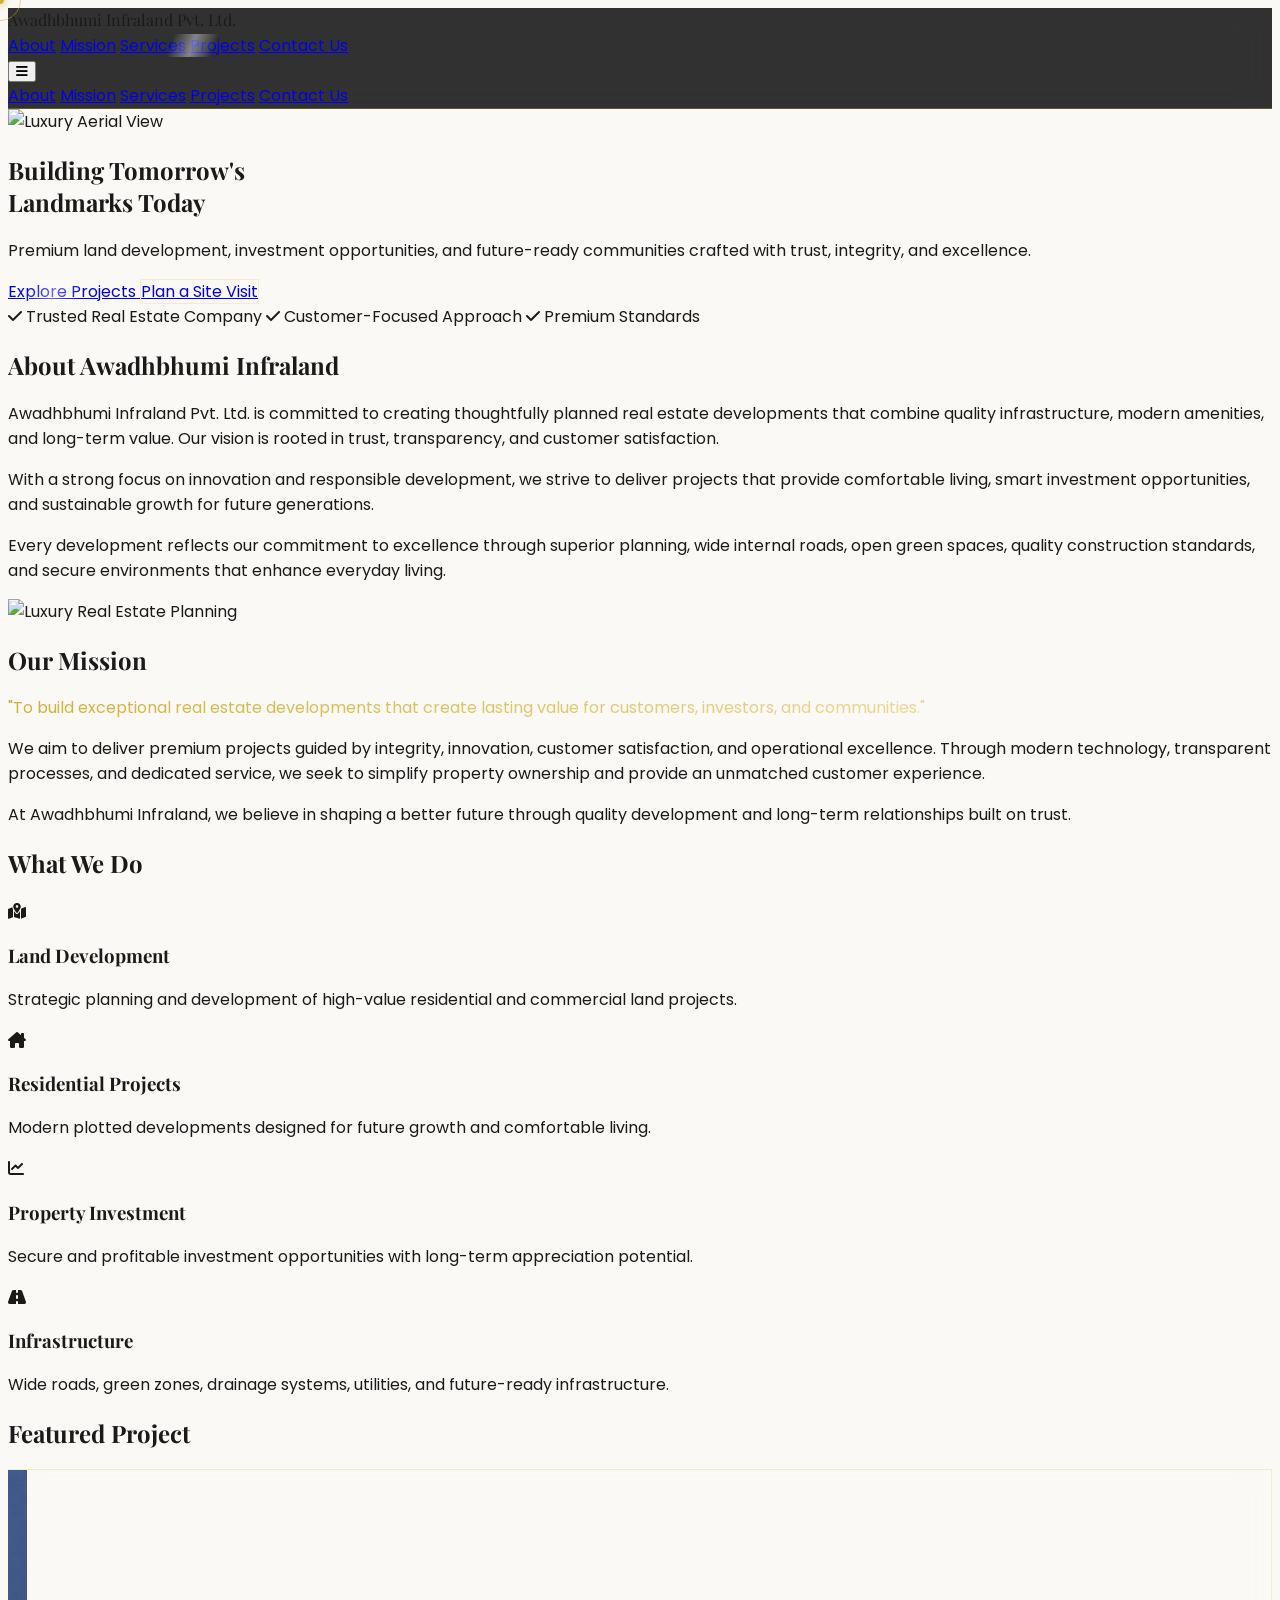
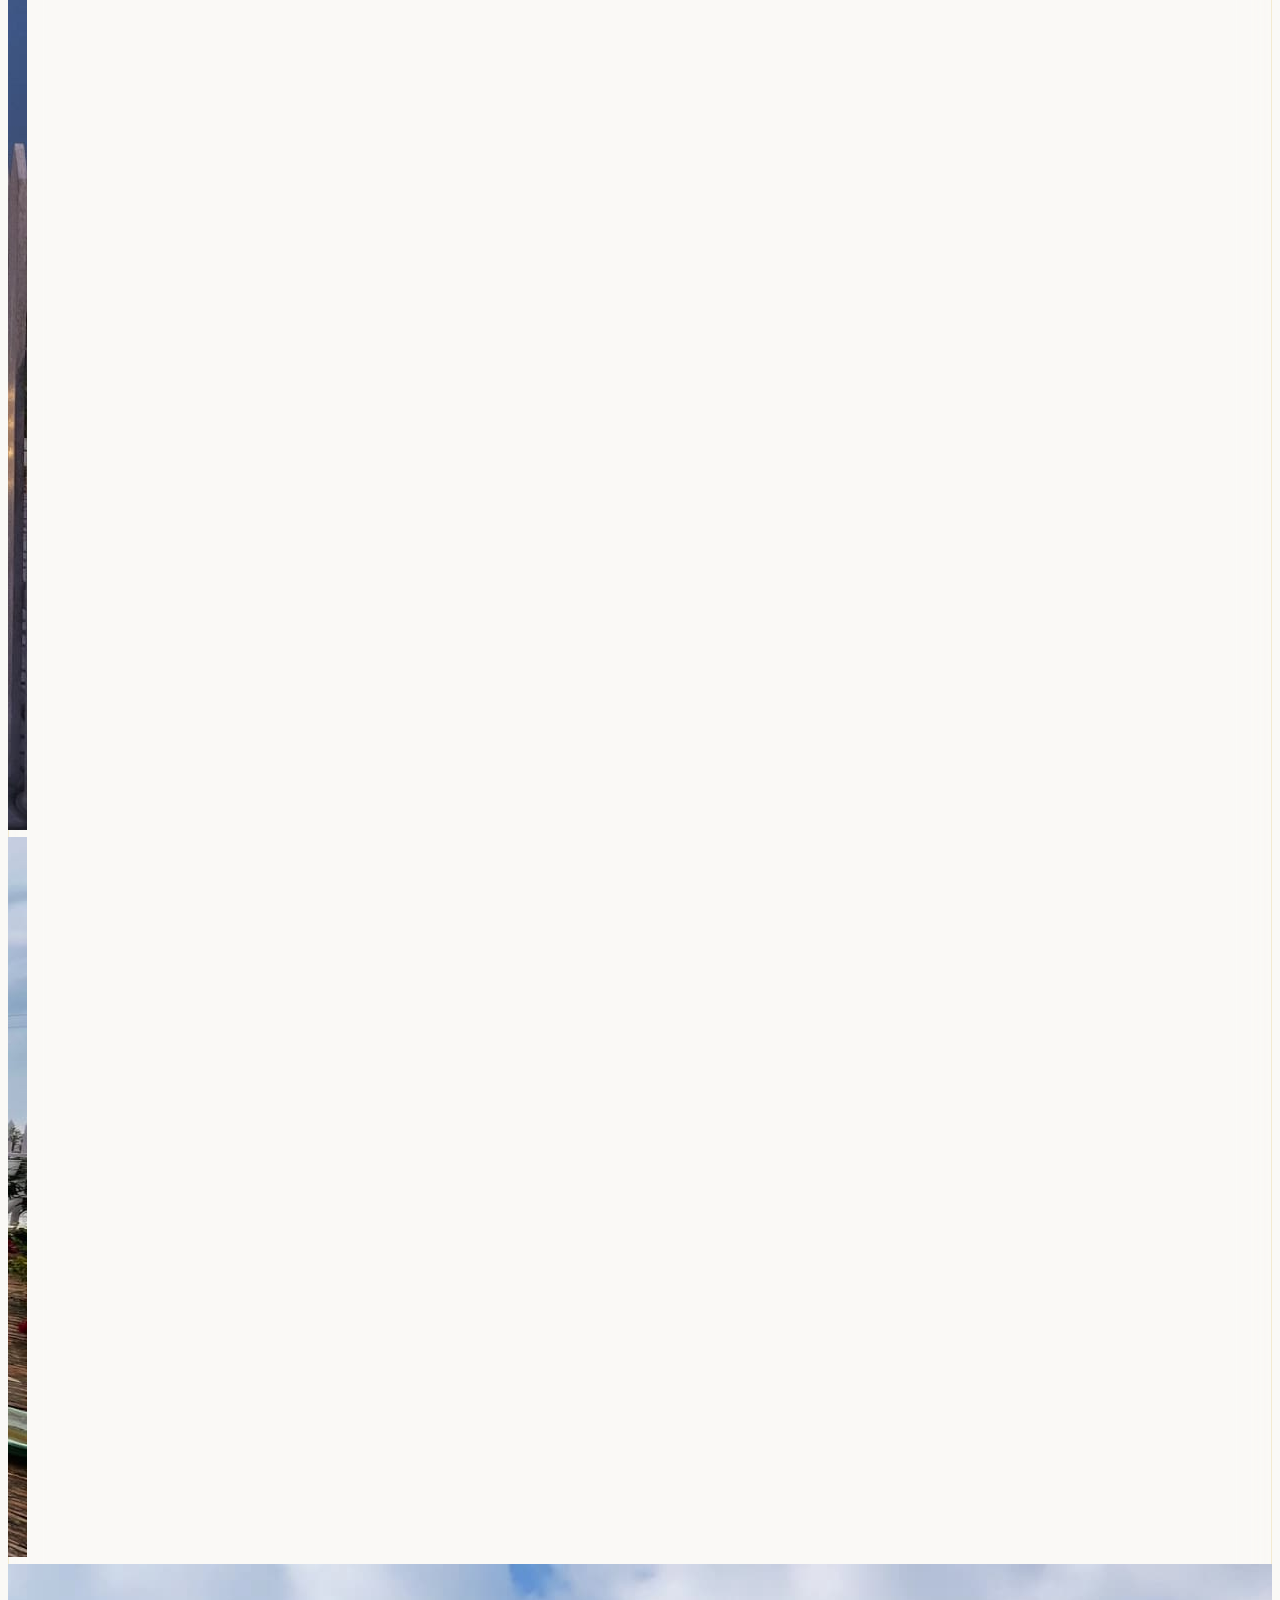
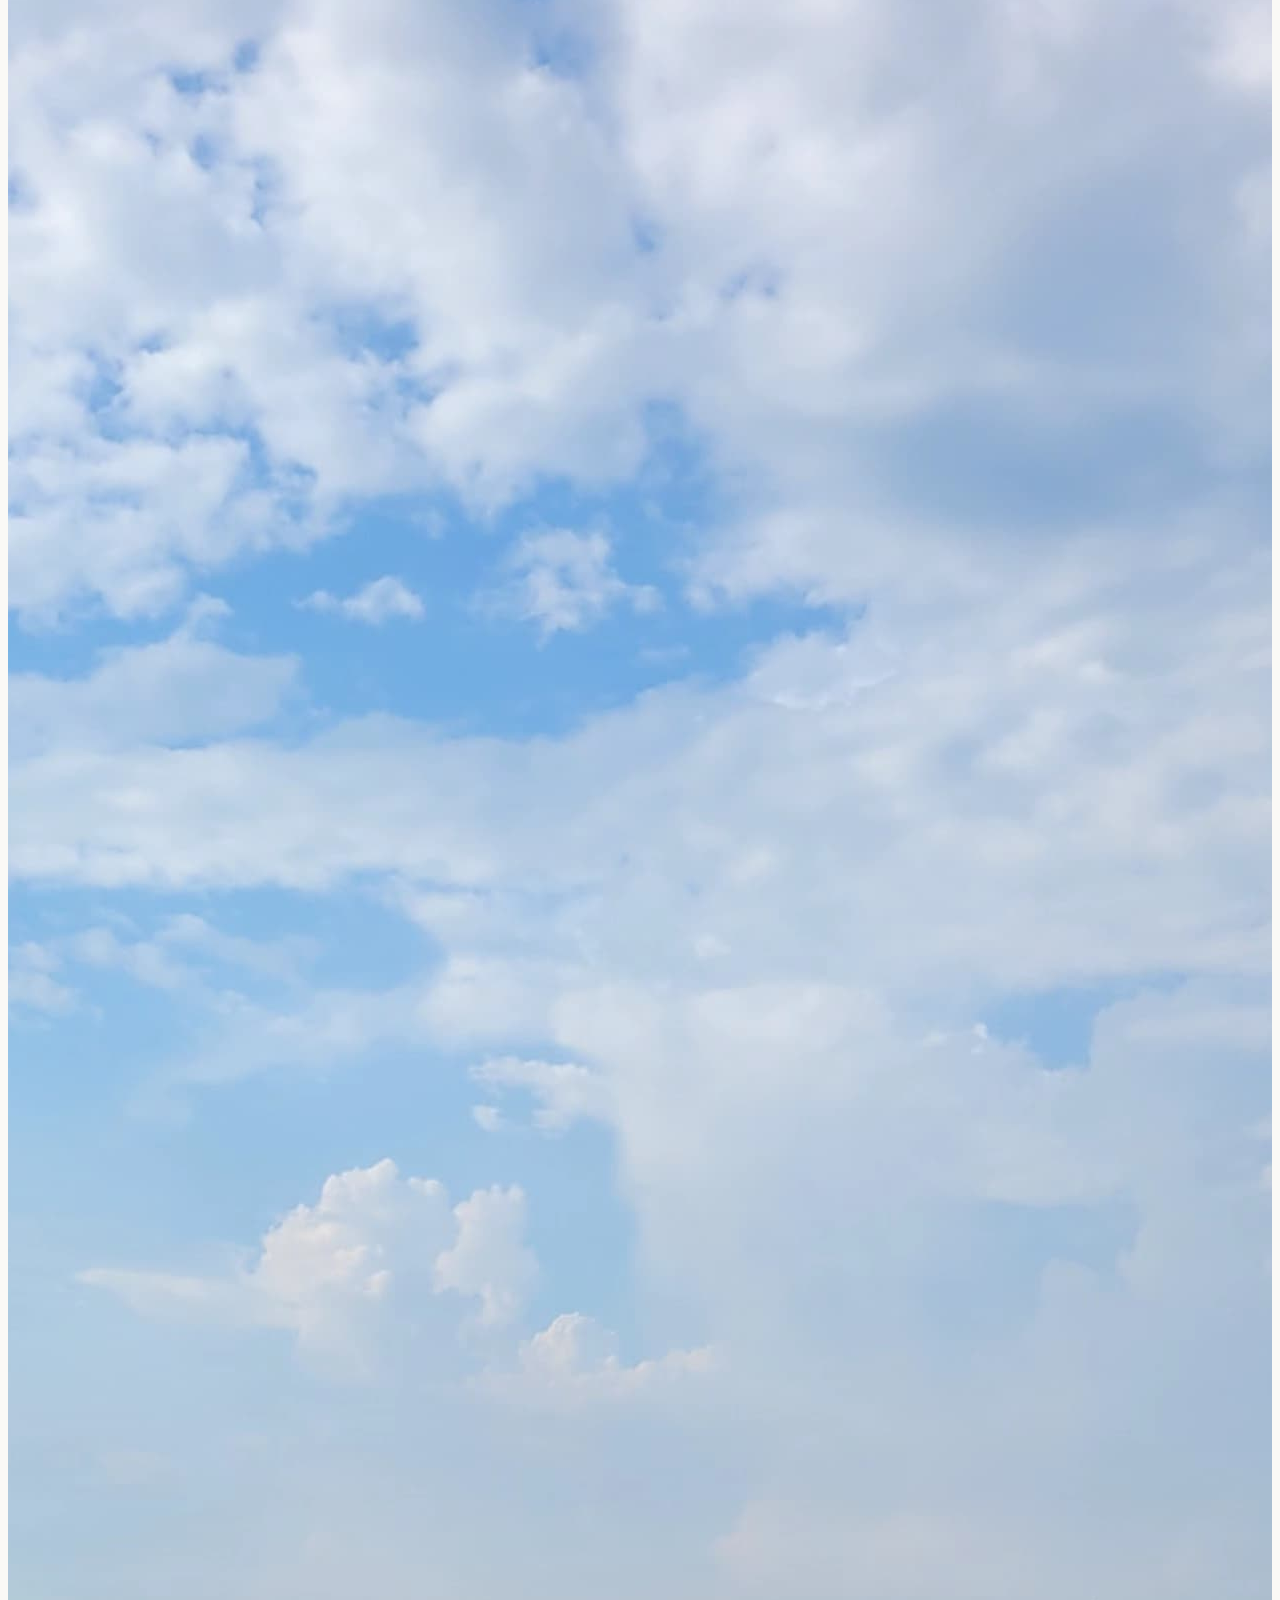
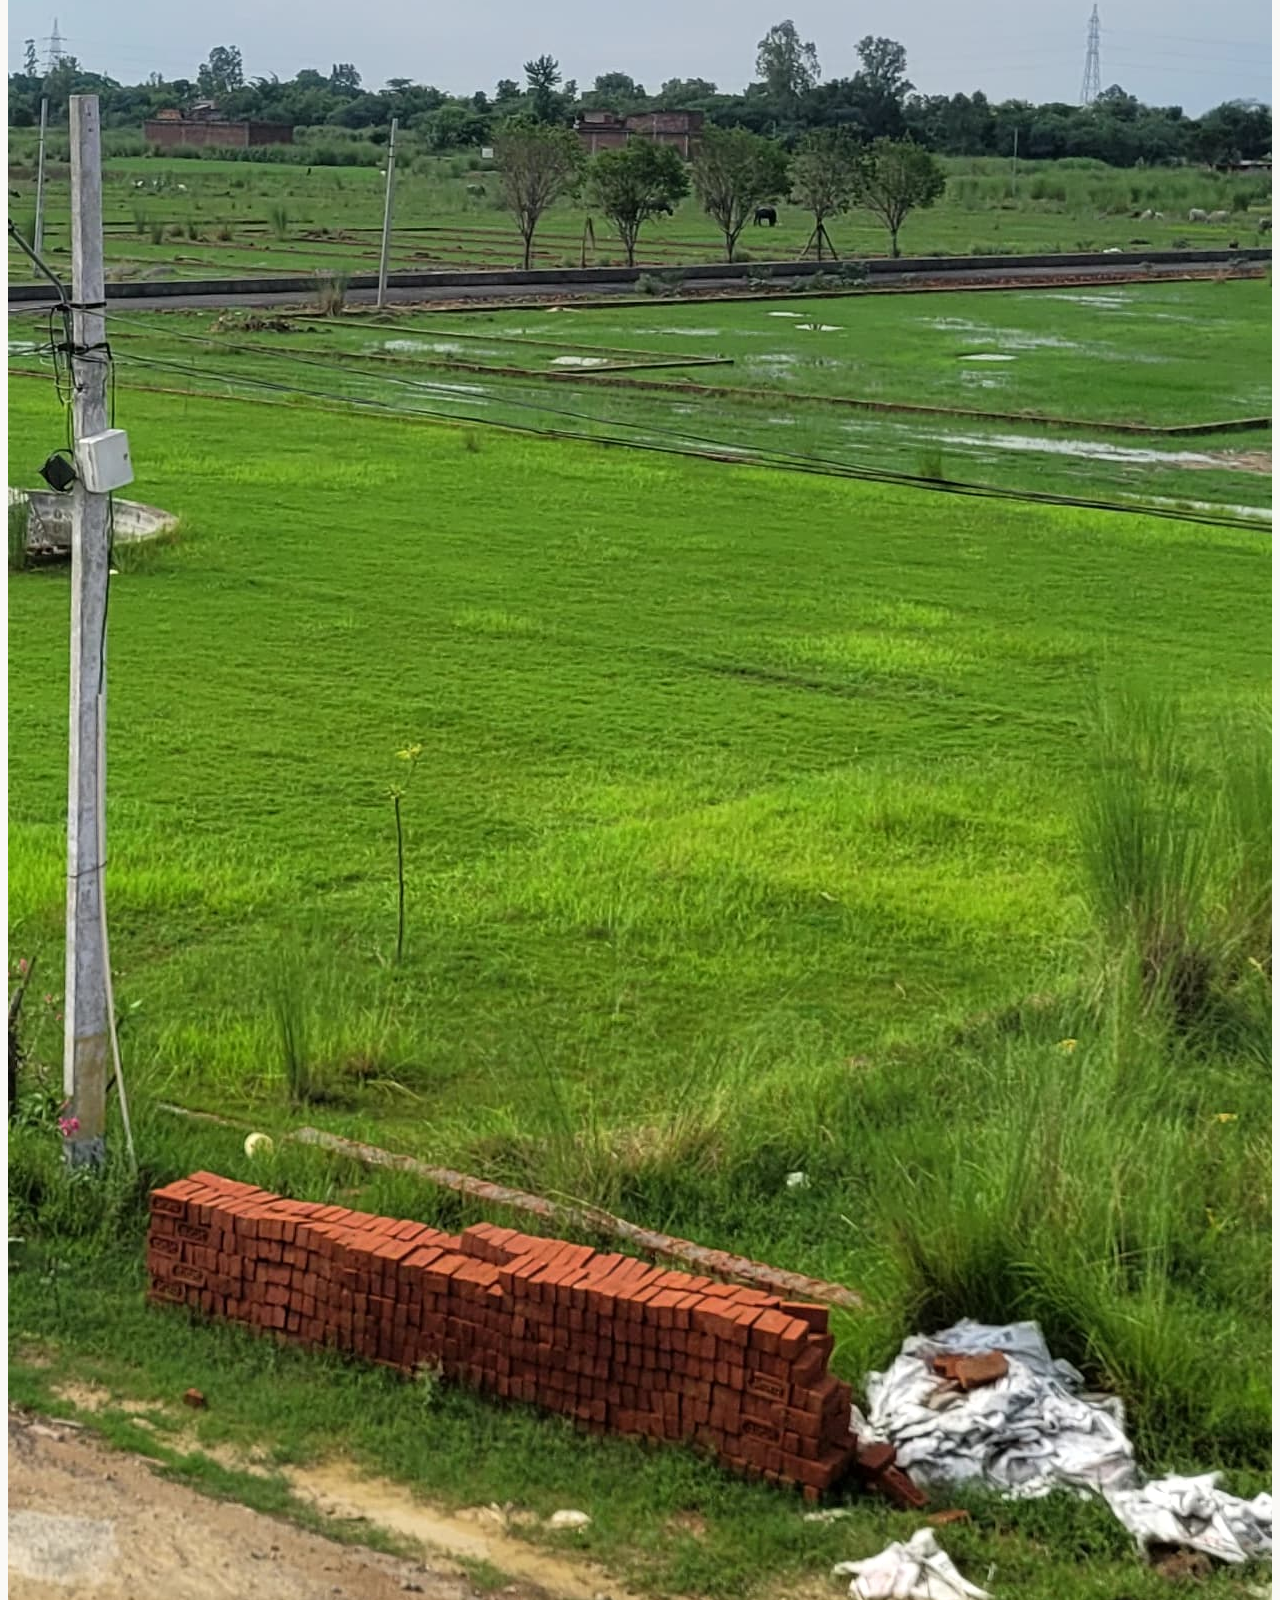
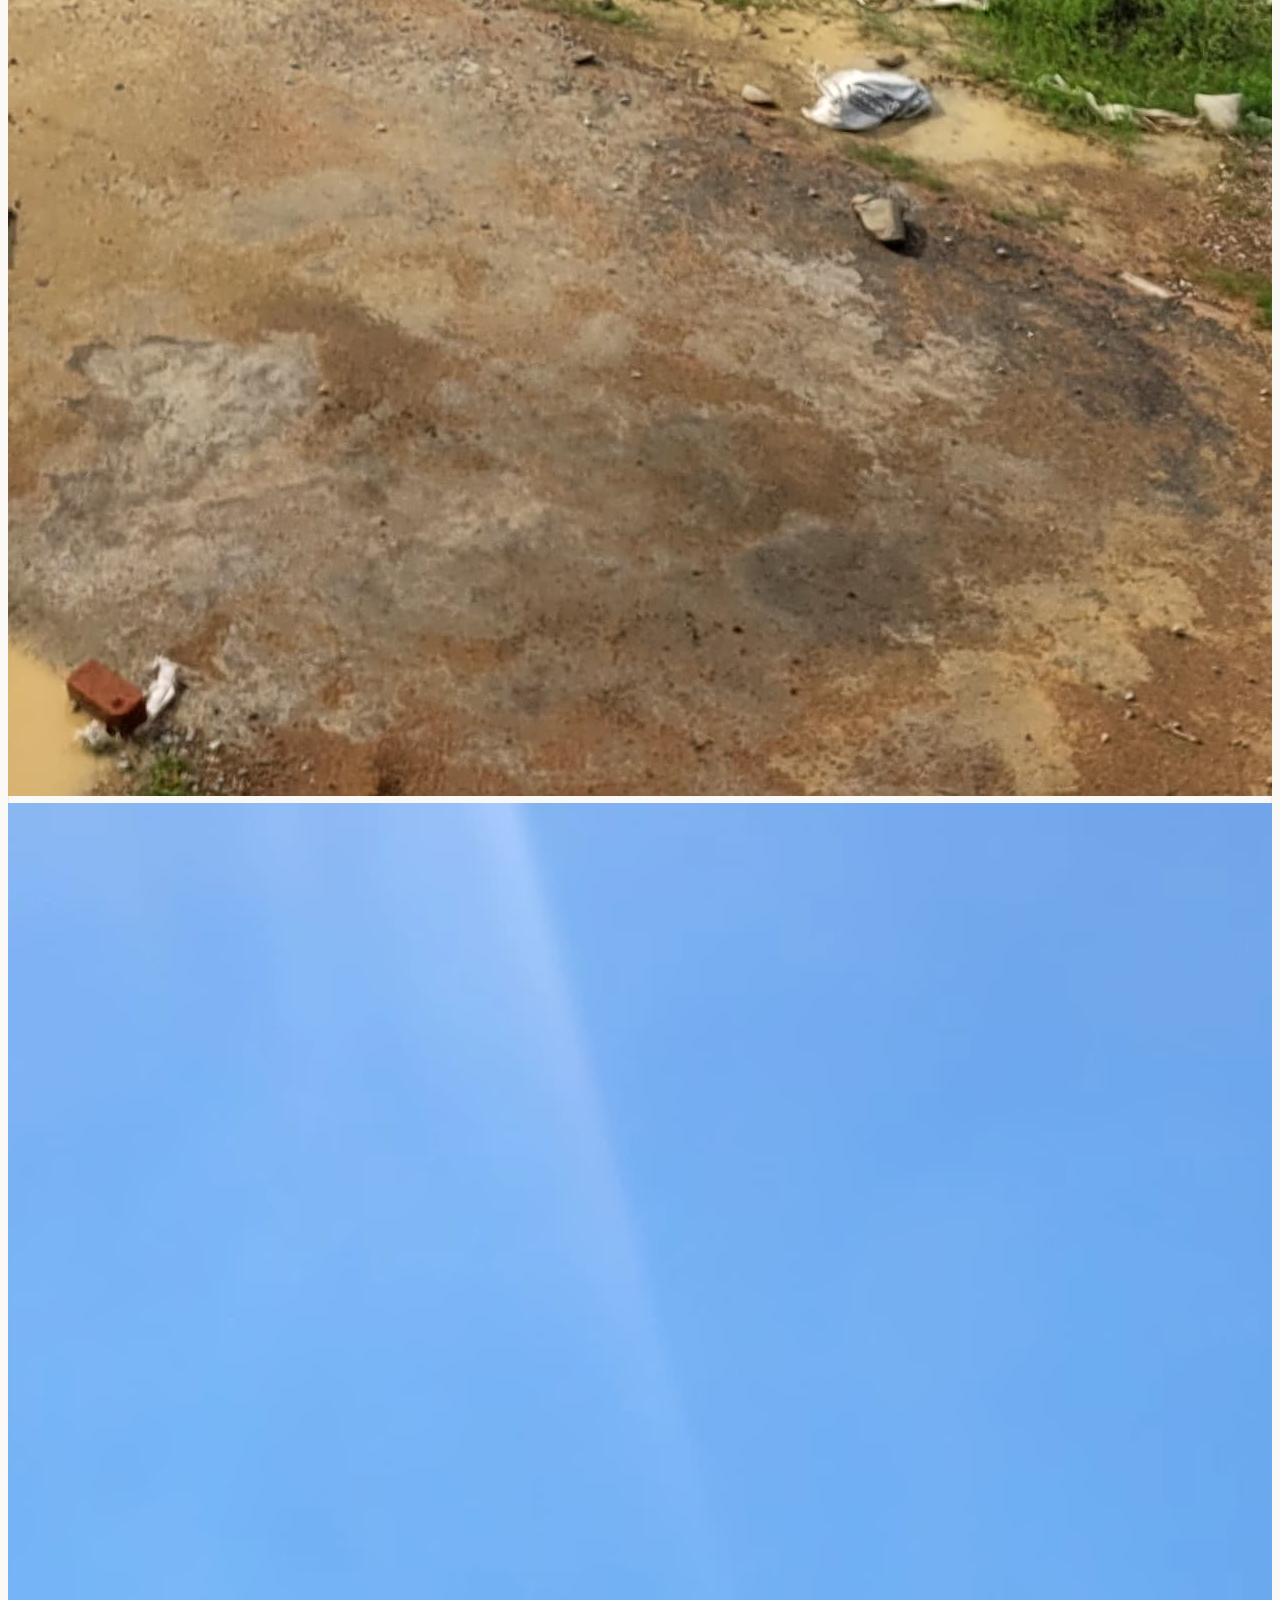
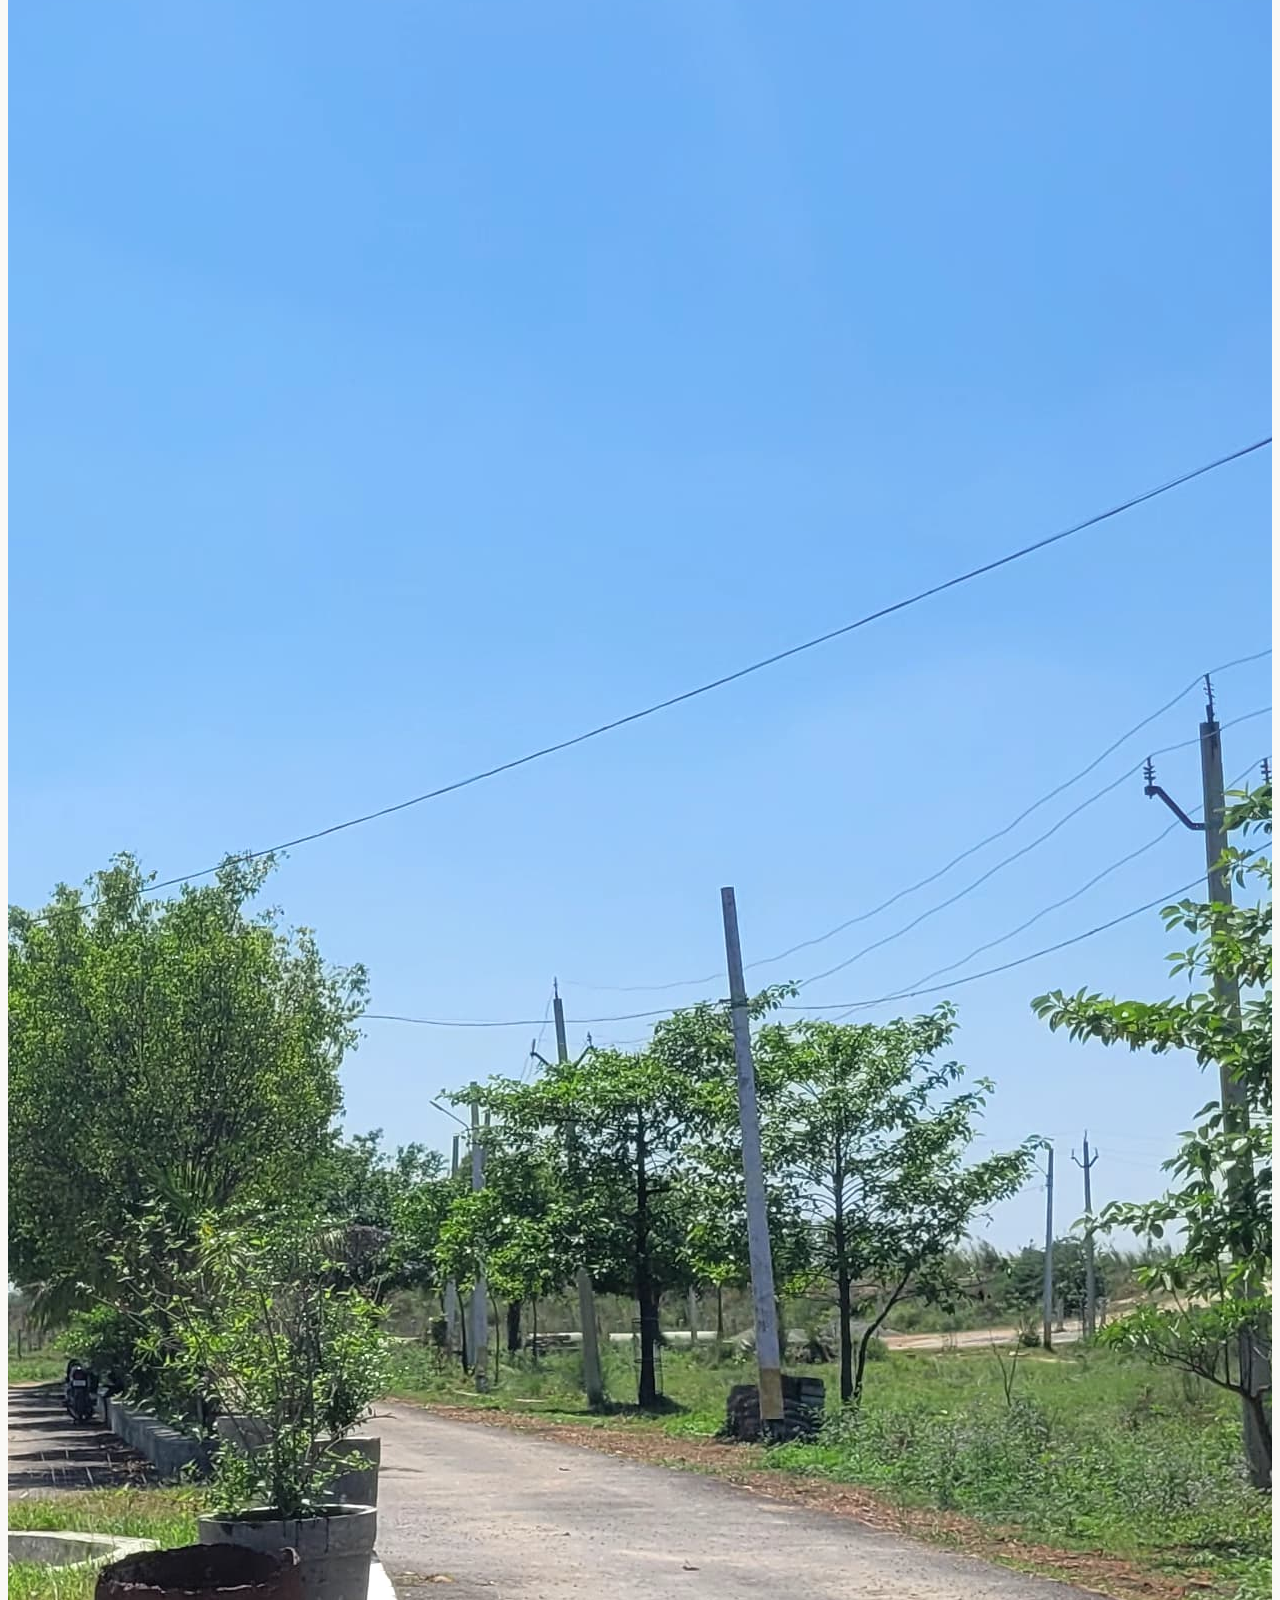
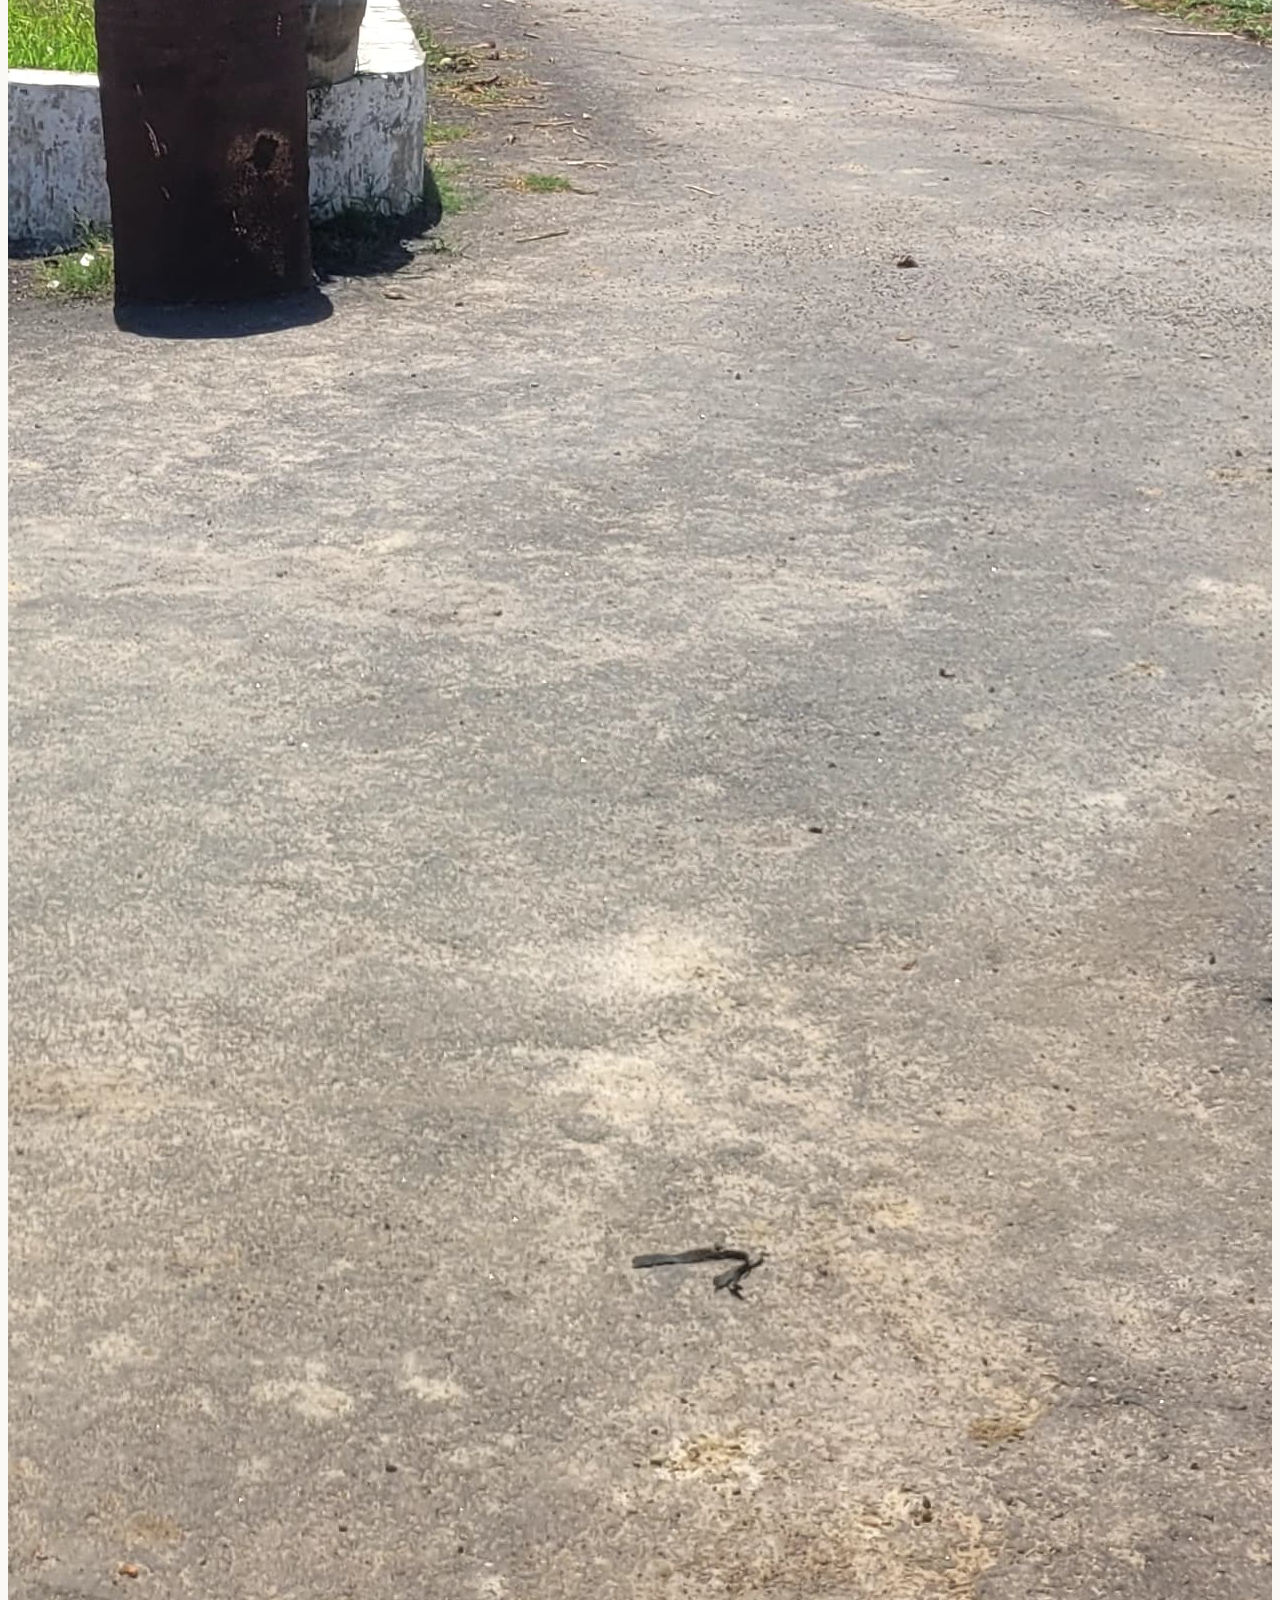
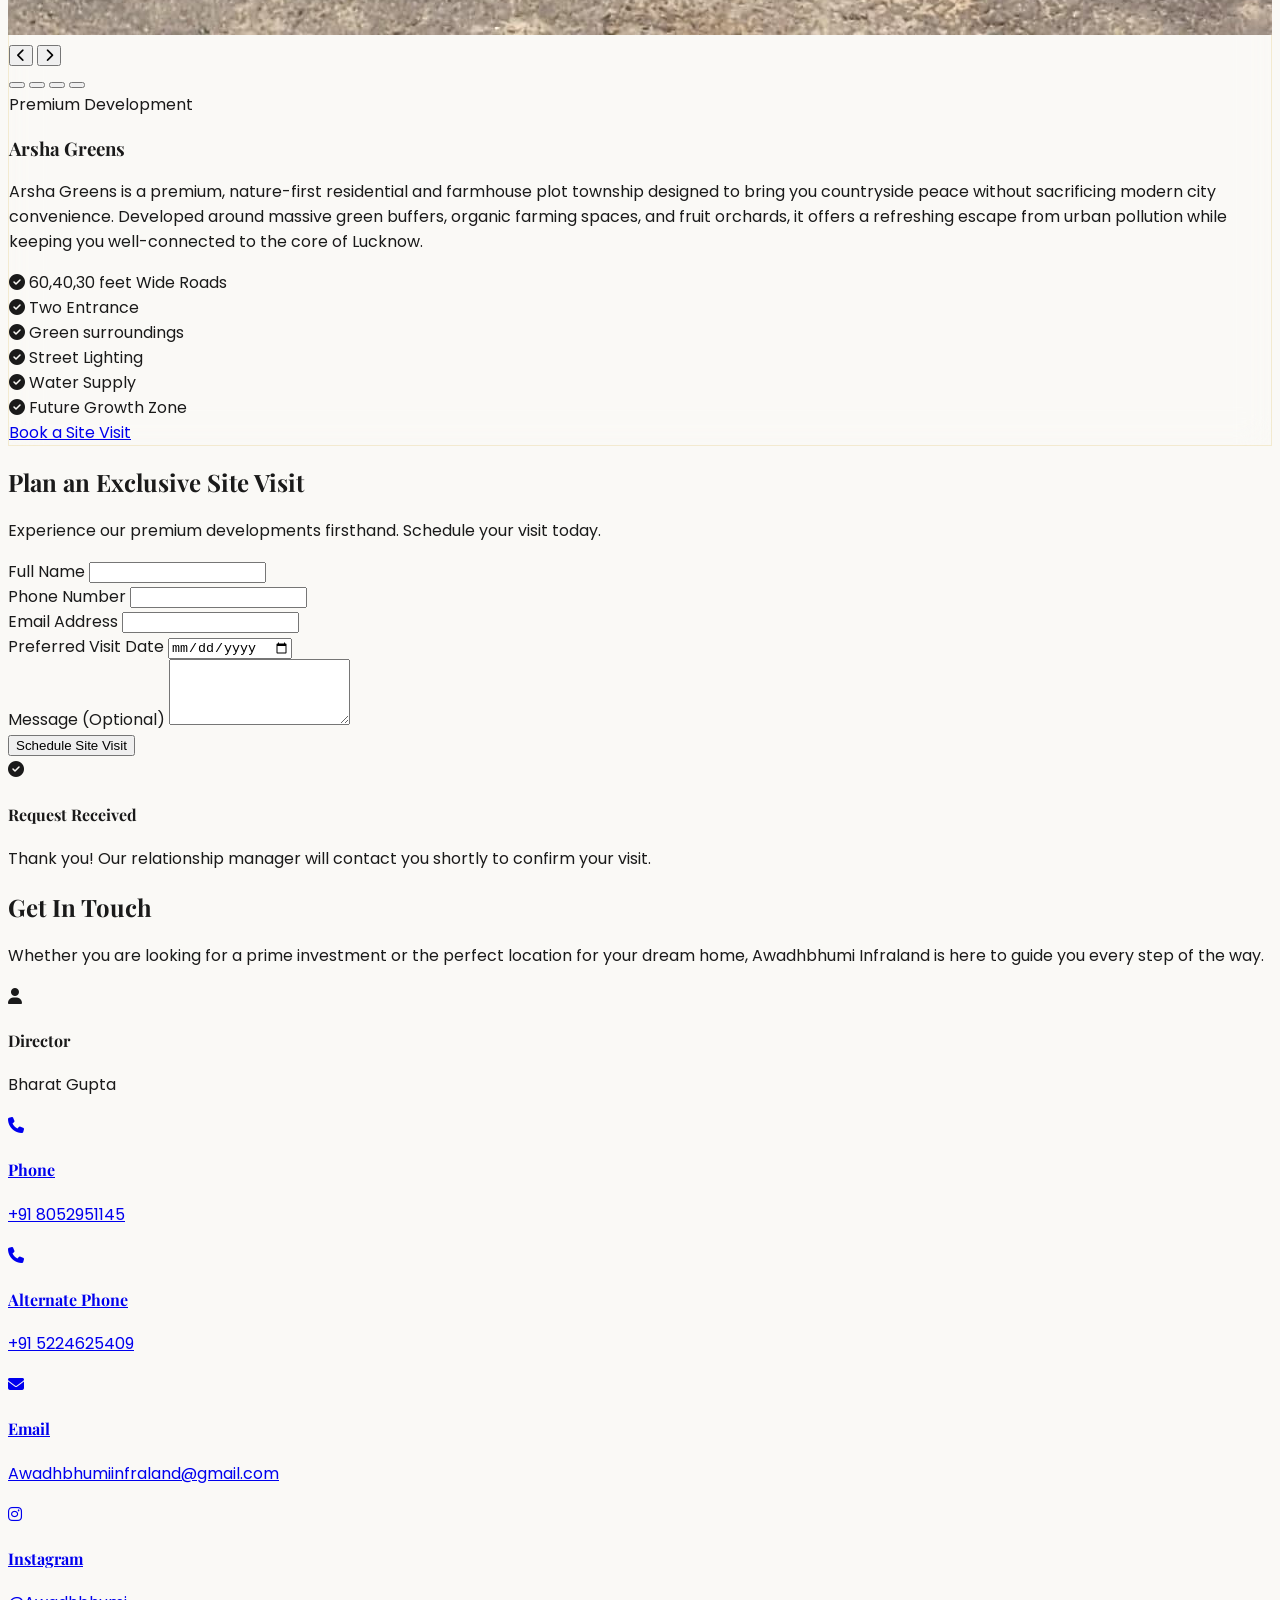
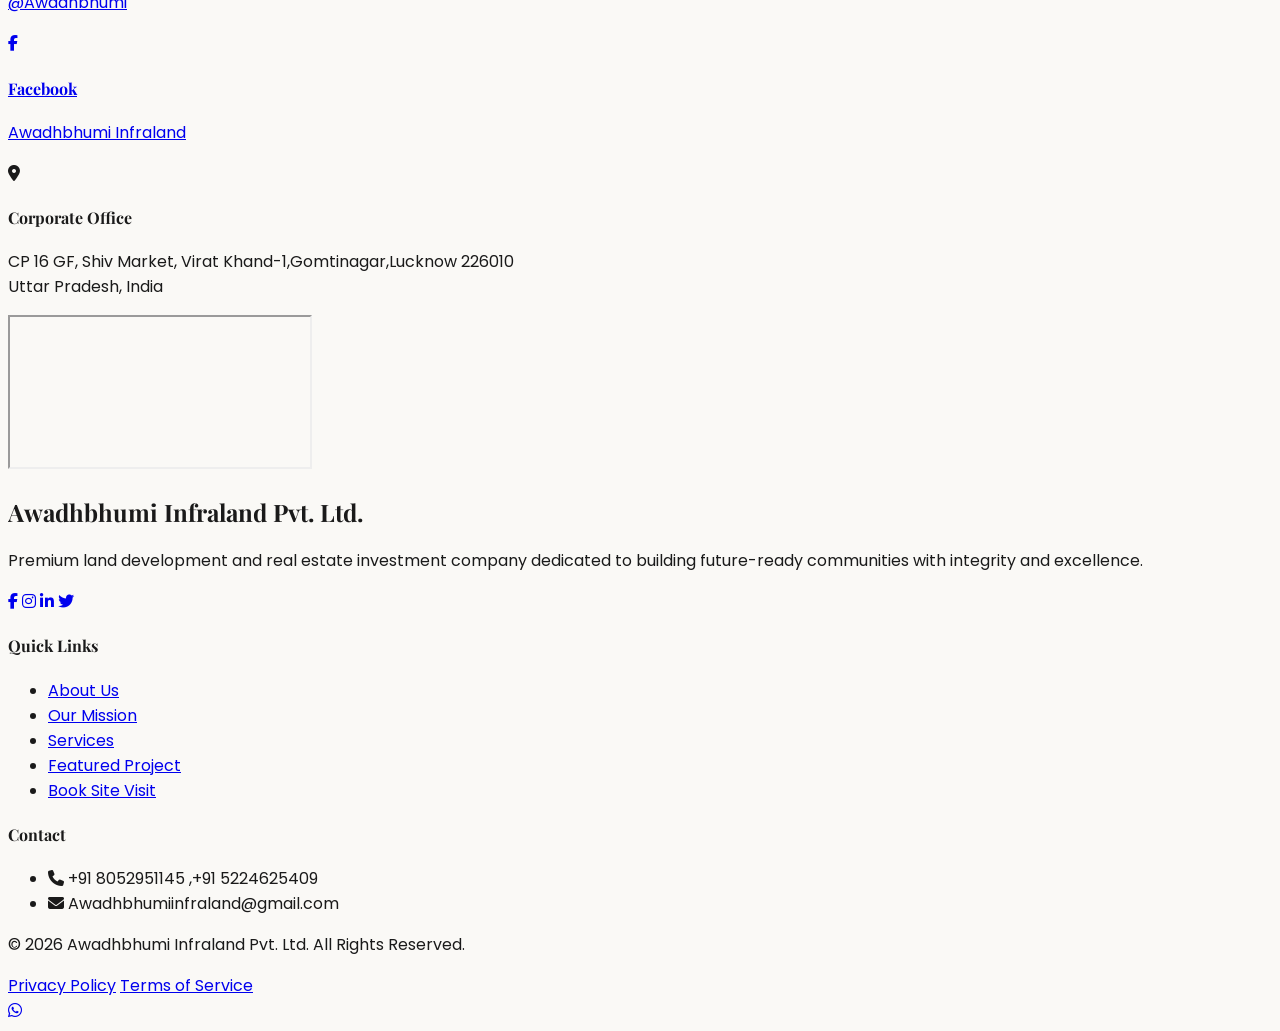
==== index.html @ 9dcd5fda "Update index.html" ====
<!DOCTYPE html>
<html lang="en" class="scroll-smooth">
<head>
    <meta charset="UTF-8">
    <meta name="viewport" content="width=device-width, initial-scale=1.0">
    <title>Awadhbhumi Infraland Pvt. Ltd. | Real Estate in Lucknow</title>
    <meta name="description" content="Premium land development, investment opportunities, and future-ready communities.">

    <title>Awadhbhumi Infraland Pvt. Ltd. | Best Real Estate Developer in Lucknow | Residential Plots & Property Investment</title>



<meta name="description" content="Awadhbhumi Infraland Pvt. Ltd. is a trusted real estate developer in Lucknow offering premium residential plots, land investment opportunities, township development, farmhouses, villas, and future-ready communities. Explore Arsha Greens and invest in Lucknow's growing future.">

<meta name="keywords" content="real estate in Lucknow, plots in Lucknow, residential plots in Lucknow, property investment in Lucknow, land developer Lucknow, township project Lucknow, residential land Lucknow, plots near Gomti Nagar, Arsha Greens, Awadhbhumi Infraland, best property dealer Lucknow, real estate company Lucknow, investment plots Lucknow, villas in Lucknow, farmhouses in Lucknow">

<meta name="author" content="Awadhbhumi Infraland Pvt. Ltd.">

<meta name="robots" content="index, follow, max-image-preview:large">

<meta name="googlebot" content="index, follow">

<link rel="canonical" href="https://awadhbhumi.com/">

    <meta property="og:type" content="website">
<meta property="og:title" content="Awadhbhumi Infraland Pvt. Ltd. | Premium Real Estate Development in Lucknow">
<meta property="og:description" content="Discover premium residential plots, land investment opportunities, and township developments in Lucknow. Explore Arsha Greens by Awadhbhumi Infraland.">
<meta property="og:url" content="https://awadhbhumi.com">
<meta property="og:site_name" content="Awadhbhumi Infraland Pvt. Ltd.">
<meta property="og:image" content="https://awadhbhumi.com/Penthouse-front.jpg">

    <meta name="twitter:card" content="summary_large_image">
<meta name="twitter:title" content="Awadhbhumi Infraland Pvt. Ltd.">
<meta name="twitter:description" content="Premium plots, land investment, township development, villas and farmhouses in Lucknow.">
<meta name="twitter:image" content="https://awadhbhumi.com/YOUR-IMAGE-URL.jpg">

    <meta name="geo.region" content="IN-UP">
<meta name="geo.placename" content="Lucknow">
<meta name="geo.position" content="26.8467;80.9462">
<meta name="ICBM" content="26.8467,80.9462">

    <script type="application/ld+json">
{
  "@context": "https://schema.org",
  "@type": "Organization",
  "name": "Awadhbhumi Infraland Pvt. Ltd.",
  "url": "https://awadhbhumi.com",
  "telephone": "+918052951145",
  "email": "Info@awadhbhumi.com",
  "founder": "Bharat Gupta",
  "description": "Real estate developer in Lucknow offering residential plots, land development, township projects and property investment opportunities.",
  "address": {
    "@type": "PostalAddress",
    "streetAddress": "CP 16 GF, Shiv Market, Virat Khand-1, Gomti Nagar",
    "addressLocality": "Lucknow",
    "addressRegion": "Uttar Pradesh",
    "postalCode": "226010",
    "addressCountry": "IN"
  },
  "contactPoint": {
    "@type": "ContactPoint",
    "telephone": "+918052951145",
    "contactType": "customer service",
    "availableLanguage": ["English","Hindi"]
  },
  "areaServed": {
    "@type": "City",
    "name": "Lucknow"
  }
}
    </script>
    
    <!-- Google Fonts -->
    <link rel="preconnect" href="https://fonts.googleapis.com">
    <link rel="preconnect" href="https://fonts.gstatic.com" crossorigin>
    <link href="https://fonts.googleapis.com/css2?family=Playfair+Display:ital,wght@0,400;0,600;0,700;1,400&family=Poppins:wght@300;400;500;600&display=swap" rel="stylesheet">
    
    <!-- AOS Animation Library CSS -->
    <link href="https://unpkg.com/aos@2.3.1/dist/aos.css" rel="stylesheet">
    
    <!-- FontAwesome for Icons -->
    <link rel="stylesheet" href="https://cdnjs.cloudflare.com/ajax/libs/font-awesome/6.4.0/css/all.min.css">

    <!-- External CSS -->
    <link rel="stylesheet" href="styles.css">

    <!-- Tailwind CSS Configuration -->
    <script src="https://cdn.tailwindcss.com"></script>
    <script>
        tailwind.config = {
            theme: {
                extend: {
                    colors: {
                        deepBlack: '#0F0F0F',
                        richCharcoal: '#1A1A1A',
                        premiumGold: '#D4AF37',
                        champagneGold: '#F5E6B3',
                        offWhite: '#FAF9F6',
                        softGrey: '#D9D9D9',
                    },
                    fontFamily: {
                        playfair: ['"Playfair Display"', 'serif'],
                        poppins: ['Poppins', 'sans-serif'],
                    },
                    boxShadow: {
                        'luxury': '0 10px 30px -10px rgba(212, 175, 55, 0.15)',
                        'glass': '0 8px 32px 0 rgba(0, 0, 0, 0.37)',
                    }
                }
            }
        }
    </script>
    <link rel="icon" type="image/jpg" href="Awadhbhumi.jpg">
</head>
<body class="antialiased selection:bg-premiumGold selection:text-deepBlack w-full overflow-x-hidden">

    <!-- Custom Luxury Cursor (Hidden on touch devices via CSS) -->
    <div class="cursor-dot hidden md:block"></div>
    <div class="cursor-outline hidden md:block"></div>

    <!-- STICKY NAVBAR -->
    <nav class="fixed w-full z-50 glass-dark transition-all duration-300" id="navbar">
        <div class="max-w-7xl mx-auto px-4 sm:px-6 lg:px-8">
            <div class="flex justify-between items-center h-20 md:h-24">
                <!-- LOGO TEXT UPDATED -->
                <div class="flex-shrink-0 flex items-center cursor-pointer" onclick="window.scrollTo(0,0)">
                    <span class="font-playfair text-[20px] sm:text-xl md:text-4xl text-premiumGold font-bold tracking-wider hover:scale-105 transition-transform duration-300">Awadhbhumi Infraland Pvt. Ltd.</span>
                </div>
                
                <!-- Desktop Menu -->
                <div class="hidden md:flex space-x-6 lg:space-x-8 items-center">
                    <a href="#about" class="nav-link text-offWhite hover:text-premiumGold transition duration-300 text-xs lg:text-sm uppercase tracking-widest relative">About</a>
                    <a href="#mission" class="nav-link text-offWhite hover:text-premiumGold transition duration-300 text-xs lg:text-sm uppercase tracking-widest relative">Mission</a>
                    <a href="#services" class="nav-link text-offWhite hover:text-premiumGold transition duration-300 text-xs lg:text-sm uppercase tracking-widest relative">Services</a>
                    <a href="#projects" class="nav-link text-offWhite hover:text-premiumGold transition duration-300 text-xs lg:text-sm uppercase tracking-widest relative">Projects</a>
                    <a href="#contact" class="btn-shine border border-premiumGold text-premiumGold px-4 lg:px-6 py-2 hover:bg-premiumGold hover:text-deepBlack transition duration-300 text-xs lg:text-sm uppercase tracking-widest">Contact Us</a>
                </div>

                <!-- Mobile Menu Button -->
                <div class="md:hidden flex items-center">
                    <button id="mobile-menu-btn" class="text-premiumGold hover:text-white focus:outline-none text-2xl transition-transform duration-300">
                        <i class="fa-solid fa-bars"></i>
                    </button>
                </div>
            </div>
        </div>

        <!-- Mobile Menu Dropdown -->
        <div id="mobile-menu" class="hidden md:hidden bg-richCharcoal absolute w-full border-b border-premiumGold/30 transition-all duration-300 opacity-0 -translate-y-4">
            <div class="px-4 pt-4 pb-6 space-y-6 shadow-lg text-center">
                <a href="#about" class="block text-offWhite hover:text-premiumGold transition duration-300 text-base uppercase tracking-widest">About</a>
                <a href="#mission" class="block text-offWhite hover:text-premiumGold transition duration-300 text-base uppercase tracking-widest">Mission</a>
                <a href="#services" class="block text-offWhite hover:text-premiumGold transition duration-300 text-base uppercase tracking-widest">Services</a>
                <a href="#projects" class="block text-offWhite hover:text-premiumGold transition duration-300 text-base uppercase tracking-widest">Projects</a>
                <a href="#contact" class="block inline-block border border-premiumGold text-premiumGold px-6 py-2 hover:bg-premiumGold hover:text-deepBlack transition duration-300 text-sm uppercase tracking-widest mt-4">Contact Us</a>
            </div>
        </div>
    </nav>

    <!-- 1. HERO SECTION -->
    <section class="relative min-h-screen flex items-center justify-center bg-deepBlack text-offWhite pt-20 overflow-hidden">
        <!-- Parallax Background Image -->
        <div class="absolute inset-0 z-0 h-[120%] -top-[10%]">
            <img src="https://images.unsplash.com/photo-1600596542815-ffad4c1539a9?ixlib=rb-4.0.3&auto=format&fit=crop&w=2000&q=80" alt="Luxury Aerial View" class="hero-bg-img w-full h-full object-cover opacity-40">
            <div class="absolute inset-0 bg-gradient-to-b from-deepBlack/60 via-deepBlack/30 to-deepBlack"></div>
        </div>

        <div class="relative z-10 text-center px-4 max-w-5xl mx-auto py-12 md:py-0" data-aos="fade-up" data-aos-duration="1200">
            <h1 class="font-playfair text-4xl sm:text-5xl md:text-7xl font-bold text-offWhite mb-6 leading-tight drop-shadow-lg tracking-tight">
                Building Tomorrow's <br><span class="text-premiumGold italic inline-block hover:scale-105 transition-transform duration-500 cursor-default">Landmarks Today</span>
            </h1>
            <p class="text-base sm:text-lg md:text-xl text-softGrey mb-10 max-w-3xl mx-auto font-light tracking-wide px-4">
                Premium land development, investment opportunities, and future-ready communities crafted with trust, integrity, and excellence.
            </p>
            
            <div class="flex flex-col sm:flex-row items-center justify-center gap-4 sm:gap-6 mb-12 sm:mb-16">
                <a href="#projects" class="btn-shine w-full sm:w-auto bg-premiumGold text-deepBlack px-8 py-4 font-semibold uppercase tracking-wider hover:bg-champagneGold transition duration-300 shadow-luxury text-sm md:text-base">
                    Explore Projects
                </a>
                <a href="#visit" class="btn-shine w-full sm:w-auto border border-premiumGold text-premiumGold px-8 py-4 font-semibold uppercase tracking-wider hover:bg-premiumGold/10 transition duration-300 glass-card text-sm md:text-base">
                    Plan a Site Visit
                </a>
            </div>

            <div class="flex flex-col sm:flex-row flex-wrap justify-center gap-4 md:gap-12 text-xs md:text-sm text-champagneGold font-medium tracking-wider uppercase border-t border-white/10 pt-8" data-aos="fade-up" data-aos-delay="400">
                <span class="flex items-center justify-center gap-2 hover:-translate-y-1 transition-transform duration-300"><i class="fa-solid fa-check text-premiumGold"></i> Trusted Real Estate Company</span>
                <span class="flex items-center justify-center gap-2 hover:-translate-y-1 transition-transform duration-300"><i class="fa-solid fa-check text-premiumGold"></i> Customer-Focused Approach</span>
                <span class="flex items-center justify-center gap-2 hover:-translate-y-1 transition-transform duration-300"><i class="fa-solid fa-check text-premiumGold"></i> Premium Standards</span>
            </div>
        </div>
    </section>

    <!-- 2. ABOUT US -->
    <section id="about" class="py-16 md:py-24 bg-offWhite text-richCharcoal relative overflow-hidden">
        <div class="absolute -left-20 top-20 w-64 h-64 border-[1px] border-premiumGold/20 rounded-full animate-spin-slow"></div>

        <div class="max-w-7xl mx-auto px-4 sm:px-6 lg:px-8 relative z-10">
            <div class="grid md:grid-cols-2 gap-12 md:gap-16 items-center">
                <div data-aos="fade-right" data-aos-duration="1000">
                    <h2 class="font-playfair text-3xl sm:text-4xl md:text-5xl font-bold mb-6 text-deepBlack">About <span class="text-premiumGold">Awadhbhumi</span> Infraland</h2>
                    <div class="w-16 md:w-20 h-1 bg-premiumGold mb-6 md:mb-8 transition-all duration-500 hover:w-32"></div>
                    <p class="mb-4 md:mb-6 leading-relaxed text-gray-700 text-sm md:text-base hover:text-deepBlack transition-colors">
                        Awadhbhumi Infraland Pvt. Ltd. is committed to creating thoughtfully planned real estate developments that combine quality infrastructure, modern amenities, and long-term value. Our vision is rooted in trust, transparency, and customer satisfaction.
                    </p>
                    <p class="mb-4 md:mb-6 leading-relaxed text-gray-700 text-sm md:text-base hover:text-deepBlack transition-colors">
                        With a strong focus on innovation and responsible development, we strive to deliver projects that provide comfortable living, smart investment opportunities, and sustainable growth for future generations.
                    </p>
                    <p class="leading-relaxed text-gray-700 text-sm md:text-base hover:text-deepBlack transition-colors">
                        Every development reflects our commitment to excellence through superior planning, wide internal roads, open green spaces, quality construction standards, and secure environments that enhance everyday living.
                    </p>
                </div>
                <div class="img-hover-zoom relative h-[300px] sm:h-[400px] md:h-[500px] shadow-2xl mt-8 md:mt-0 group" data-aos="fade-left" data-aos-duration="1000">
                    <img src="https://images.unsplash.com/photo-1613545325278-f24b0cae1224?ixlib=rb-4.0.3&auto=format&fit=crop&w=1000&q=80" alt="Luxury Real Estate Planning" class="w-full h-full object-cover">
                    <div class="absolute -inset-2 md:-inset-4 border-2 border-premiumGold -z-10 translate-x-4 translate-y-4 md:translate-x-8 md:translate-y-8 hidden sm:block group-hover:translate-x-2 group-hover:translate-y-2 transition-transform duration-500"></div>
                </div>
            </div>
        </div>
    </section>

    <!-- 3. OUR MISSION -->
    <section id="mission" class="py-16 md:py-24 bg-richCharcoal text-offWhite relative overflow-hidden">
        <div class="absolute top-0 right-0 w-32 md:w-64 h-32 md:h-64 bg-premiumGold rounded-full mix-blend-multiply filter blur-3xl opacity-20 animate-pulse"></div>
        <div class="absolute bottom-0 left-0 w-48 md:w-96 h-48 md:h-96 bg-champagneGold rounded-full mix-blend-multiply filter blur-3xl opacity-10 animate-pulse" style="animation-delay: 2s;"></div>

        <div class="max-w-4xl mx-auto px-4 text-center relative z-10" data-aos="zoom-in" data-aos-duration="1000">
            <h2 class="font-playfair text-3xl sm:text-4xl md:text-5xl font-bold mb-6 text-premiumGold">Our Mission</h2>
            <div class="w-16 md:w-20 h-1 bg-premiumGold mx-auto mb-8 md:mb-10"></div>
            
            <p class="text-base sm:text-lg md:text-2xl font-light leading-relaxed mb-6 md:mb-8 italic text-gradient">
                "To build exceptional real estate developments that create lasting value for customers, investors, and communities."
            </p>
            <p class="mb-6 text-softGrey leading-relaxed max-w-3xl mx-auto text-sm md:text-base">
                We aim to deliver premium projects guided by integrity, innovation, customer satisfaction, and operational excellence. Through modern technology, transparent processes, and dedicated service, we seek to simplify property ownership and provide an unmatched customer experience.
            </p>
            <p class="text-softGrey leading-relaxed max-w-3xl mx-auto font-medium text-sm md:text-base">
                At Awadhbhumi Infraland, we believe in shaping a better future through quality development and long-term relationships built on trust.
            </p>
        </div>
    </section>

    <!-- 4. WHAT WE DO -->
    <section id="services" class="py-16 md:py-24 bg-offWhite relative">
        <div class="max-w-7xl mx-auto px-4 sm:px-6 lg:px-8">
            <div class="text-center mb-12 md:mb-16" data-aos="fade-up">
                <h2 class="font-playfair text-3xl sm:text-4xl md:text-5xl font-bold mb-4 text-deepBlack">What We Do</h2>
                <div class="w-16 md:w-20 h-1 bg-premiumGold mx-auto transition-all duration-500 hover:w-32"></div>
            </div>

            <div class="grid sm:grid-cols-2 lg:grid-cols-4 gap-6 md:gap-8">
                <!-- Card 1 -->
                <div class="bg-white p-8 md:p-10 shadow-[0_10px_40px_-10px_rgba(0,0,0,0.08)] border-b-4 border-transparent hover:border-premiumGold group cursor-pointer" data-aos="fade-up" data-aos-delay="100" data-tilt data-tilt-max="10" data-tilt-speed="400" data-tilt-glare="true" data-tilt-max-glare="0.2">
                    <div class="w-14 md:w-16 h-14 md:h-16 bg-richCharcoal flex items-center justify-center rounded-full mb-6 group-hover:bg-premiumGold group-hover:scale-110 transition-all duration-300 shadow-lg">
                        <i class="fa-solid fa-map-location-dot text-xl md:text-2xl text-premiumGold group-hover:text-deepBlack"></i>
                    </div>
                    <h3 class="font-playfair text-xl md:text-2xl font-bold mb-4 text-deepBlack group-hover:text-premiumGold transition-colors">Land Development</h3>
                    <p class="text-gray-600 text-sm leading-relaxed">Strategic planning and development of high-value residential and commercial land projects.</p>
                </div>

                <!-- Card 2 -->
                <div class="bg-white p-8 md:p-10 shadow-[0_10px_40px_-10px_rgba(0,0,0,0.08)] border-b-4 border-transparent hover:border-premiumGold group cursor-pointer" data-aos="fade-up" data-aos-delay="200" data-tilt data-tilt-max="10" data-tilt-speed="400" data-tilt-glare="true" data-tilt-max-glare="0.2">
                    <div class="w-14 md:w-16 h-14 md:h-16 bg-richCharcoal flex items-center justify-center rounded-full mb-6 group-hover:bg-premiumGold group-hover:scale-110 transition-all duration-300 shadow-lg">
                        <i class="fa-solid fa-house-chimney text-xl md:text-2xl text-premiumGold group-hover:text-deepBlack"></i>
                    </div>
                    <h3 class="font-playfair text-xl md:text-2xl font-bold mb-4 text-deepBlack group-hover:text-premiumGold transition-colors">Residential Projects</h3>
                    <p class="text-gray-600 text-sm leading-relaxed">Modern plotted developments designed for future growth and comfortable living.</p>
                </div>

                <!-- Card 3 -->
                <div class="bg-white p-8 md:p-10 shadow-[0_10px_40px_-10px_rgba(0,0,0,0.08)] border-b-4 border-transparent hover:border-premiumGold group cursor-pointer" data-aos="fade-up" data-aos-delay="300" data-tilt data-tilt-max="10" data-tilt-speed="400" data-tilt-glare="true" data-tilt-max-glare="0.2">
                    <div class="w-14 md:w-16 h-14 md:h-16 bg-richCharcoal flex items-center justify-center rounded-full mb-6 group-hover:bg-premiumGold group-hover:scale-110 transition-all duration-300 shadow-lg">
                        <i class="fa-solid fa-chart-line text-xl md:text-2xl text-premiumGold group-hover:text-deepBlack"></i>
                    </div>
                    <h3 class="font-playfair text-xl md:text-2xl font-bold mb-4 text-deepBlack group-hover:text-premiumGold transition-colors">Property Investment</h3>
                    <p class="text-gray-600 text-sm leading-relaxed">Secure and profitable investment opportunities with long-term appreciation potential.</p>
                </div>

                <!-- Card 4 -->
                <div class="bg-white p-8 md:p-10 shadow-[0_10px_40px_-10px_rgba(0,0,0,0.08)] border-b-4 border-transparent hover:border-premiumGold group cursor-pointer" data-aos="fade-up" data-aos-delay="400" data-tilt data-tilt-max="10" data-tilt-speed="400" data-tilt-glare="true" data-tilt-max-glare="0.2">
                    <div class="w-14 md:w-16 h-14 md:h-16 bg-richCharcoal flex items-center justify-center rounded-full mb-6 group-hover:bg-premiumGold group-hover:scale-110 transition-all duration-300 shadow-lg">
                        <i class="fa-solid fa-road text-xl md:text-2xl text-premiumGold group-hover:text-deepBlack"></i>
                    </div>
                    <h3 class="font-playfair text-xl md:text-2xl font-bold mb-4 text-deepBlack group-hover:text-premiumGold transition-colors">Infrastructure</h3>
                    <p class="text-gray-600 text-sm leading-relaxed">Wide roads, green zones, drainage systems, utilities, and future-ready infrastructure.</p>
                </div>
            </div>
        </div>
    </section>

    <!-- 5. OUR PROJECTS (CAROUSEL) -->
    <section id="projects" class="py-16 md:py-24 bg-deepBlack text-offWhite relative">
        <div class="max-w-7xl mx-auto px-4 sm:px-6 lg:px-8">
            <div class="text-center mb-12 md:mb-16" data-aos="fade-up">
                <h2 class="font-playfair text-3xl sm:text-4xl md:text-5xl font-bold mb-4 text-premiumGold">Featured Project</h2>
                <div class="w-16 md:w-20 h-1 bg-premiumGold mx-auto"></div>
            </div>

            <div class="grid lg:grid-cols-12 gap-0 shadow-glass rounded-xl overflow-hidden glass-card group" data-aos="fade-up" data-aos-duration="1000">
                
                <!-- Project Images Carousel -->
                <div class="lg:col-span-7 relative bg-deepBlack group overflow-hidden" id="projectCarousel">
                    <!-- Carousel Track -->
                    <div class="flex transition-transform duration-700 ease-out h-64 sm:h-96 lg:h-full min-h-[300px] lg:min-h-[500px] w-full" id="carouselTrack">
                        <!-- Image 1 -->
                        <div class="w-full h-full flex-shrink-0 relative">
                            <img src="Penthouse-front.jpg" alt="Arsha green View 1" class="w-full h-full object-cover">
                        </div>
                        <!-- Image 2 -->
                        <div class="w-full h-full flex-shrink-0 relative">
                            <img src="Penthouse-side.jpg" alt="Arsha Green  View 2" class="w-full h-full object-cover">
                        </div>
                        <!-- Image 3 -->
                        <div class="w-full h-full flex-shrink-0 relative">
                            <img src="Penthouse-view.jpg" alt="Arsha Green View 3" class="w-full h-full object-cover">
                        </div>
                        <!-- Image 4 -->
                        <div class="w-full h-full flex-shrink-0 relative">
                            <img src="Penthouse-road.jpg" alt="Arsha Green View 4" class="w-full h-full object-cover">
                        </div>
                    </div>

                    <!-- Gradient Overlay -->
                    <div class="absolute inset-0 bg-gradient-to-t from-deepBlack/90 via-transparent to-transparent opacity-80 pointer-events-none z-10"></div>

                    <!-- Carousel Navigation Arrows -->
                    <button id="prevSlide" class="absolute left-4 top-1/2 -translate-y-1/2 w-10 h-10 rounded-full bg-deepBlack/60 border border-premiumGold/30 text-premiumGold flex items-center justify-center opacity-0 group-hover:opacity-100 transition-all duration-300 hover:bg-premiumGold hover:text-deepBlack z-20 cursor-pointer shadow-lg hover:scale-110">
                        <i class="fa-solid fa-chevron-left text-sm"></i>
                    </button>
                    <button id="nextSlide" class="absolute right-4 top-1/2 -translate-y-1/2 w-10 h-10 rounded-full bg-deepBlack/60 border border-premiumGold/30 text-premiumGold flex items-center justify-center opacity-0 group-hover:opacity-100 transition-all duration-300 hover:bg-premiumGold hover:text-deepBlack z-20 cursor-pointer shadow-lg hover:scale-110">
                        <i class="fa-solid fa-chevron-right text-sm"></i>
                    </button>

                    <!-- Carousel Indicators (Dots) -->
                    <div class="absolute bottom-6 left-1/2 -translate-x-1/2 flex space-x-3 z-20" id="carouselDots">
                        <button class="w-2.5 h-2.5 rounded-full bg-premiumGold transition-all duration-300 transform scale-125 cursor-pointer shadow-[0_0_8px_#D4AF37]"></button>
                        <button class="w-2.5 h-2.5 rounded-full bg-white/40 hover:bg-white/80 transition-all duration-300 cursor-pointer"></button>
                        <button class="w-2.5 h-2.5 rounded-full bg-white/40 hover:bg-white/80 transition-all duration-300 cursor-pointer"></button>
                        <button class="w-2.5 h-2.5 rounded-full bg-white/40 hover:bg-white/80 transition-all duration-300 cursor-pointer"></button>
                    </div>
                </div>
                
                <!-- Project Details -->
                <div class="lg:col-span-5 p-6 sm:p-10 md:p-14 bg-richCharcoal/90 flex flex-col justify-center relative overflow-hidden">
                    <div class="absolute top-0 right-0 w-32 h-32 bg-premiumGold opacity-5 blur-3xl rounded-full"></div>

                    <div class="text-xs md:text-sm text-premiumGold tracking-widest uppercase font-semibold mb-2" data-aos="fade-left" data-aos-delay="200">Premium Development</div>
                    <h3 class="font-playfair text-2xl sm:text-3xl md:text-4xl font-bold mb-4 md:mb-6" data-aos="fade-left" data-aos-delay="300">Arsha Greens</h3>
                    
                    <p class="text-softGrey mb-6 md:mb-8 leading-relaxed text-sm md:text-base" data-aos="fade-left" data-aos-delay="400">
                        Arsha Greens is a premium, nature-first residential and farmhouse plot township designed to bring you countryside peace without sacrificing modern city convenience. Developed around massive green buffers, organic farming spaces, and fruit orchards, it offers a refreshing escape from urban pollution while keeping you well-connected to the core of Lucknow.
                    </p>

                    <div class="grid grid-cols-1 sm:grid-cols-2 gap-3 sm:gap-4 mb-8 md:mb-10" data-aos="fade-up" data-aos-delay="500">
                        <div class="flex items-center gap-3 hover:translate-x-2 transition-transform duration-300"><i class="fa-solid fa-check-circle text-premiumGold"></i> <span class="text-sm">60,40,30 feet Wide Roads</span></div>
                        <div class="flex items-center gap-3 hover:translate-x-2 transition-transform duration-300"><i class="fa-solid fa-check-circle text-premiumGold"></i> <span class="text-sm">Two Entrance</span></div>
                        <div class="flex items-center gap-3 hover:translate-x-2 transition-transform duration-300"><i class="fa-solid fa-check-circle text-premiumGold"></i> <span class="text-sm">Green surroundings</span></div>
                        <div class="flex items-center gap-3 hover:translate-x-2 transition-transform duration-300"><i class="fa-solid fa-check-circle text-premiumGold"></i> <span class="text-sm">Street Lighting</span></div>
                        <div class="flex items-center gap-3 hover:translate-x-2 transition-transform duration-300"><i class="fa-solid fa-check-circle text-premiumGold"></i> <span class="text-sm">Water Supply</span></div>
                        <div class="flex items-center gap-3 hover:translate-x-2 transition-transform duration-300"><i class="fa-solid fa-check-circle text-premiumGold"></i> <span class="text-sm">Future Growth Zone</span></div>
                    </div>

                    <a href="#visit" class="btn-shine inline-block text-center bg-premiumGold text-deepBlack py-3 md:py-4 px-6 md:px-8 font-semibold uppercase tracking-wider hover:bg-champagneGold transition duration-300 w-full sm:w-auto text-sm md:text-base" data-aos="zoom-in" data-aos-delay="600">
                        Book a Site Visit
                    </a>
                </div>
            </div>
        </div>
    </section>

    <!-- 6. PLAN A SITE VISIT -->
    <section id="visit" class="py-16 md:py-24 bg-offWhite relative">
        <div class="max-w-4xl mx-auto px-4 sm:px-6 lg:px-8">
            <div class="bg-white p-6 sm:p-10 md:p-16 shadow-2xl border-t-8 border-premiumGold hover:shadow-[0_20px_50px_-10px_rgba(212,175,55,0.2)] transition-shadow duration-500" data-aos="fade-up">
                <div class="text-center mb-8 md:mb-10">
                    <h2 class="font-playfair text-2xl sm:text-3xl md:text-4xl font-bold text-deepBlack mb-2 md:mb-3">Plan an Exclusive Site Visit</h2>
                    <p class="text-gray-600 text-sm md:text-base">Experience our premium developments firsthand. Schedule your visit today.</p>
                </div>

                <!-- FORMSPREE INTEGRATION - Make sure to add your Formspree ID where it says PASTE_YOUR_UNIQUE_ID_HERE -->
                <form id="visitForm" action="https://formspree.io/f/xdavajyw" method="POST" class="space-y-4 md:space-y-6 relative">
                    <div class="grid grid-cols-1 sm:grid-cols-2 gap-4 md:gap-6">
                        <div class="input-group">
                            <label class="block text-xs md:text-sm font-medium text-gray-700 mb-1 md:mb-2">Full Name</label>
                            <input type="text" name="Name" required class="w-full bg-gray-50 border border-gray-200 px-4 py-2 md:py-3 focus:outline-none focus:border-premiumGold focus:ring-2 focus:ring-premiumGold/30 transition-all duration-300 rounded-sm">
                        </div>
                        <div class="input-group">
                            <label class="block text-xs md:text-sm font-medium text-gray-700 mb-1 md:mb-2">Phone Number</label>
                            <input type="tel" name="Phone" required class="w-full bg-gray-50 border border-gray-200 px-4 py-2 md:py-3 focus:outline-none focus:border-premiumGold focus:ring-2 focus:ring-premiumGold/30 transition-all duration-300 rounded-sm">
                        </div>
                    </div>
                    <div class="grid grid-cols-1 sm:grid-cols-2 gap-4 md:gap-6">
                        <div class="input-group">
                            <label class="block text-xs md:text-sm font-medium text-gray-700 mb-1 md:mb-2">Email Address</label>
                            <input type="email" name="Email" required class="w-full bg-gray-50 border border-gray-200 px-4 py-2 md:py-3 focus:outline-none focus:border-premiumGold focus:ring-2 focus:ring-premiumGold/30 transition-all duration-300 rounded-sm">
                        </div>
                        <div class="input-group">
                            <label class="block text-xs md:text-sm font-medium text-gray-700 mb-1 md:mb-2">Preferred Visit Date</label>
                            <input type="date" name="Date" required class="w-full bg-gray-50 border border-gray-200 px-4 py-2 md:py-3 focus:outline-none focus:border-premiumGold focus:ring-2 focus:ring-premiumGold/30 transition-all duration-300 text-gray-600 rounded-sm">
                        </div>
                    </div>
                    <div class="input-group">
                        <label class="block text-xs md:text-sm font-medium text-gray-700 mb-1 md:mb-2">Message (Optional)</label>
                        <textarea name="Message" rows="4" class="w-full bg-gray-50 border border-gray-200 px-4 py-2 md:py-3 focus:outline-none focus:border-premiumGold focus:ring-2 focus:ring-premiumGold/30 transition-all duration-300 rounded-sm"></textarea>
                    </div>
                    
                    <button type="submit" class="btn-shine w-full bg-deepBlack text-premiumGold py-3 md:py-4 font-semibold uppercase tracking-widest hover:bg-richCharcoal transition duration-300 text-sm md:text-base shadow-lg hover:shadow-xl">
                        Schedule Site Visit
                    </button>
                </form>

                <!-- Success Notification -->
                <div id="successMessage" class="hidden mt-6 bg-green-50 border border-green-200 text-green-800 px-6 py-4 rounded flex items-start sm:items-center gap-4 animate-fade-in">
                    <i class="fa-solid fa-circle-check text-2xl text-green-600 mt-1 sm:mt-0 animate-bounce"></i>
                    <div>
                        <h4 class="font-bold font-playfair">Request Received</h4>
                        <p class="text-sm">Thank you! Our relationship manager will contact you shortly to confirm your visit.</p>
                    </div>
                </div>
            </div>
        </div>
    </section>

    <!-- 7. CONTACT SECTION -->
    <section id="contact" class="py-16 md:py-24 bg-richCharcoal text-offWhite border-t border-white/10">
        <div class="max-w-7xl mx-auto px-4 sm:px-6 lg:px-8">
            <div class="grid lg:grid-cols-2 gap-12 lg:gap-16">
                <!-- Contact Info -->
                <div data-aos="fade-right">
                    <h2 class="font-playfair text-3xl md:text-4xl font-bold text-premiumGold mb-6 md:mb-8">Get In Touch</h2>
                    <p class="text-softGrey mb-8 md:mb-10 leading-relaxed text-sm md:text-base">
                        Whether you are looking for a prime investment or the perfect location for your dream home, Awadhbhumi Infraland is here to guide you every step of the way.
                    </p>

                    <div class="space-y-6 md:space-y-8">
                        <div class="flex items-start gap-4 md:gap-6 group">
                            <div class="min-w-[48px] w-12 h-12 bg-deepBlack border border-premiumGold/30 flex items-center justify-center rounded-full group-hover:bg-premiumGold group-hover:text-deepBlack group-hover:rotate-12 transition-all duration-300 shadow-md">
                                <i class="fa-solid fa-user"></i>
                            </div>
                            <div>
                                <h4 class="text-xs md:text-sm text-softGrey uppercase tracking-widest mb-1">Director</h4>
                                <p class="text-base md:text-lg font-medium text-white group-hover:text-premiumGold transition-colors">Bharat Gupta</p>
                            </div>
                        </div>

                        <!-- PHONE NUMBER 1 -->
                        <a href="tel:+918052951145" class="flex items-start gap-4 md:gap-6 group block">
                            <div class="min-w-[48px] w-12 h-12 bg-deepBlack border border-premiumGold/30 flex items-center justify-center rounded-full group-hover:bg-premiumGold group-hover:text-deepBlack group-hover:rotate-12 transition-all duration-300 shadow-md">
                                <i class="fa-solid fa-phone"></i>
                            </div>
                            <div>
                                <h4 class="text-xs md:text-sm text-softGrey uppercase tracking-widest mb-1">Phone</h4>
                                <p class="text-base md:text-lg font-medium text-white group-hover:text-premiumGold transition-colors">+91 8052951145</p>
                            </div>
                        </a>

                        <!-- PHONE NUMBER 2 -->
                        <a href="tel:+91 5224625409" class="flex items-start gap-4 md:gap-6 group block">
                            <div class="min-w-[48px] w-12 h-12 bg-deepBlack border border-premiumGold/30 flex items-center justify-center rounded-full group-hover:bg-premiumGold group-hover:text-deepBlack group-hover:rotate-12 transition-all duration-300 shadow-md">
                                <i class="fa-solid fa-phone"></i>
                            </div>
                            <div>
                                <h4 class="text-xs md:text-sm text-softGrey uppercase tracking-widest mb-1">Alternate Phone</h4>
                                <p class="text-base md:text-lg font-medium text-white group-hover:text-premiumGold transition-colors">+91 5224625409</p>
                            </div>
                        </a>

                        <!-- EMAIL -->
                        <a href="mailto:Awadhbhumiinfraland@gmail.com" class="flex items-start gap-4 md:gap-6 group block">
                            <div class="min-w-[48px] w-12 h-12 bg-deepBlack border border-premiumGold/30 flex items-center justify-center rounded-full group-hover:bg-premiumGold group-hover:text-deepBlack group-hover:rotate-12 transition-all duration-300 shadow-md">
                                <i class="fa-solid fa-envelope"></i>
                            </div>
                            <div>
                                <h4 class="text-xs md:text-sm text-softGrey uppercase tracking-widest mb-1">Email</h4>
                                <p class="text-base md:text-lg font-medium text-white group-hover:text-premiumGold transition-colors break-all">Awadhbhumiinfraland@gmail.com</p>
                            </div>
                        </a>

                        <!-- Instagram -->
                        <a href="https://www.instagram.com/awadhbhumi_infraland" target="_blank" class="flex items-start gap-4 md:gap-6 group block">
                            <div class="min-w-[48px] w-12 h-12 bg-deepBlack border border-premiumGold/30 flex items-center justify-center rounded-full group-hover:bg-gradient-to-tr from-[#f09433] via-[#e6683c] to-[#bc1888] group-hover:text-white group-hover:border-transparent group-hover:rotate-12 transition-all duration-300 shadow-md">
                                <i class="fa-brands fa-instagram"></i>
                            </div>
                            <div>
                                <h4 class="text-xs md:text-sm text-softGrey uppercase tracking-widest mb-1">Instagram</h4>
                                <p class="text-base md:text-lg font-medium text-white group-hover:text-premiumGold transition-colors">@Awadhbhumi</p>
                            </div>
                        </a>

                        <!-- Facebook -->
                        <a href="https://www.facebook.com//awadhbhumi" target="_blank" class="flex items-start gap-4 md:gap-6 group block">
                            <div class="min-w-[48px] w-12 h-12 bg-deepBlack border border-premiumGold/30 flex items-center justify-center rounded-full group-hover:bg-[#1877F2] group-hover:text-white group-hover:border-transparent group-hover:rotate-12 transition-all duration-300 shadow-md">
                                <i class="fa-brands fa-facebook-f"></i>
                            </div>
                            <div>
                                <h4 class="text-xs md:text-sm text-softGrey uppercase tracking-widest mb-1">Facebook</h4>
                                <p class="text-base md:text-lg font-medium text-white group-hover:text-premiumGold transition-colors">Awadhbhumi Infraland</p>
                            </div>
                        </a>

                        <!-- Office Address -->
                        <div class="flex items-start gap-4 md:gap-6 group">
                            <div class="min-w-[48px] w-12 h-12 bg-deepBlack border border-premiumGold/30 flex items-center justify-center rounded-full group-hover:bg-premiumGold group-hover:text-deepBlack group-hover:rotate-12 transition-all duration-300 shadow-md">
                                <i class="fa-solid fa-location-dot"></i>
                            </div>
                            <div>
                                <h4 class="text-xs md:text-sm text-softGrey uppercase tracking-widest mb-1">Corporate Office</h4>
                                <p class="text-base md:text-lg font-medium text-white group-hover:text-premiumGold transition-colors">CP 16 GF, Shiv Market, Virat Khand-1,Gomtinagar,Lucknow 226010 <br>Uttar Pradesh, India</p>
                            </div>
                        </div>
                    </div>
                </div>

                <!-- Google Maps Embed -->
                <div class="h-64 sm:h-96 lg:h-full min-h-[300px] lg:min-h-[400px] w-full bg-deepBlack border border-white/10 relative flex items-center justify-center mt-8 lg:mt-0 hover:-translate-y-2 transition-transform duration-500 shadow-[0_10px_30px_rgba(0,0,0,0.5)]" data-aos="fade-left">
                    <!-- Replace the src with your specific Google Maps Embed Link -->
                    <iframe 
                        src="https://www.google.com/maps?q=Awadhbhumi+Infraland+Pvt+Ltd,+CP+16+GF,+Shiv+Market,+Virat+Khand-1,+Gomti+Nagar,+Lucknow,+Uttar+Pradesh+226010&output=embed" 
                        class="w-full h-full border-0 grayscale hover:grayscale-0 transition-all duration-700" 
                        allowfullscreen="" 
                        loading="lazy" 
                        referrerpolicy="no-referrer-when-downgrade">
                    </iframe>
                </div>
            </div>
        </div>
    </section>

    <!-- FOOTER -->
    <footer class="bg-deepBlack pt-12 md:pt-16 pb-8 border-t border-premiumGold/20">
        <div class="max-w-7xl mx-auto px-4 sm:px-6 lg:px-8">
            <div class="grid grid-cols-1 sm:grid-cols-2 lg:grid-cols-4 gap-8 md:gap-12 mb-8 md:mb-12 border-b border-white/10 pb-8 md:pb-12">
                <!-- Brand -->
                <div class="col-span-1 sm:col-span-2">
                    <h2 class="font-playfair text-2xl md:text-3xl text-premiumGold font-bold tracking-wider mb-4 md:mb-6">Awadhbhumi Infraland Pvt. Ltd.</h2>
                    <p class="text-softGrey text-sm leading-relaxed max-w-sm mb-6">
                        Premium land development and real estate investment company dedicated to building future-ready communities with integrity and excellence.
                    </p>
                    <div class="flex space-x-4">
                        <a href="https://www.facebook.com//awadhbhumi" target="_blank" class="w-10 h-10 rounded-full bg-richCharcoal flex items-center justify-center text-white hover:bg-[#1877F2] hover:text-white hover:-translate-y-1 transition-all duration-300"><i class="fa-brands fa-facebook-f"></i></a>
                        <a href="https://www.instagram.com/@awadhbhumi_infraland" target="_blank" class="w-10 h-10 rounded-full bg-richCharcoal flex items-center justify-center text-white hover:bg-gradient-to-tr hover:from-[#f09433] hover:via-[#e6683c] hover:to-[#bc1888] hover:text-white hover:-translate-y-1 transition-all duration-300"><i class="fa-brands fa-instagram"></i></a>
                        <a href="#" class="w-10 h-10 rounded-full bg-richCharcoal flex items-center justify-center text-white hover:bg-[#0A66C2] hover:text-white hover:-translate-y-1 transition-all duration-300"><i class="fa-brands fa-linkedin-in"></i></a>
                        <a href="#" class="w-10 h-10 rounded-full bg-richCharcoal flex items-center justify-center text-white hover:bg-[#1DA1F2] hover:text-white hover:-translate-y-1 transition-all duration-300"><i class="fa-brands fa-twitter"></i></a>
                    </div>
                </div>

                <!-- Quick Links -->
                <div>
                    <h4 class="text-white font-playfair text-lg md:text-xl mb-4 md:mb-6">Quick Links</h4>
                    <ul class="space-y-3 relative">
                        <li><a href="#about" class="text-softGrey hover:text-premiumGold transition-colors text-sm hover:pl-2 duration-300 block">About Us</a></li>
                        <li><a href="#mission" class="text-softGrey hover:text-premiumGold transition-colors text-sm hover:pl-2 duration-300 block">Our Mission</a></li>
                        <li><a href="#services" class="text-softGrey hover:text-premiumGold transition-colors text-sm hover:pl-2 duration-300 block">Services</a></li>
                        <li><a href="#projects" class="text-softGrey hover:text-premiumGold transition-colors text-sm hover:pl-2 duration-300 block">Featured Project</a></li>
                        <li><a href="#visit" class="text-softGrey hover:text-premiumGold transition-colors text-sm hover:pl-2 duration-300 block">Book Site Visit</a></li>
                    </ul>
                </div>

                <!-- Contact -->
                <div>
                    <h4 class="text-white font-playfair text-lg md:text-xl mb-4 md:mb-6">Contact</h4>
                    <ul class="space-y-3">
                    
                        <li class="text-softGrey text-sm flex items-center gap-2 hover:text-premiumGold transition-colors cursor-pointer"><i class="fa-solid fa-phone text-premiumGold w-4 text-center"></i> +91 8052951145 ,+91 5224625409 </li>
                        <li class="text-softGrey text-sm flex items-center gap-2 hover:text-premiumGold transition-colors cursor-pointer"><i class="fa-solid fa-envelope text-premiumGold w-4 text-center"></i> Awadhbhumiinfraland@gmail.com</li>
                    </ul>
                </div>
            </div>

            <div class="text-center text-xs md:text-sm text-softGrey flex flex-col md:flex-row justify-between items-center">
                <p class="mb-4 md:mb-0">&copy; 2026 Awadhbhumi Infraland Pvt. Ltd. All Rights Reserved.</p>
                <div class="space-x-4">
                    <a href="#" class="hover:text-premiumGold transition-colors">Privacy Policy</a>
                    <a href="#" class="hover:text-premiumGold transition-colors">Terms of Service</a>
                </div>
            </div>
        </div>
    </footer>

    <!-- FLOATING WHATSAPP BUTTON -->
    <a href="https://wa.me/918052951145" target="_blank" rel="noopener noreferrer" 
       class="fixed bottom-6 right-4 sm:right-6 md:right-8 z-[999] w-12 h-12 md:w-14 md:h-14 bg-[#25D366] text-white rounded-full shadow-[0_4px_14px_0_rgba(37,211,102,0.5)] flex items-center justify-center text-2xl md:text-3xl hover:bg-[#128C7E] hover:scale-110 transition-all duration-300">
        <i class="fa-brands fa-whatsapp"></i>
        <span class="absolute inset-0 rounded-full bg-[#25D366] opacity-75 animate-ping -z-10"></span>
    </a>

    <!-- Scripts -->
    <script src="https://unpkg.com/aos@2.3.1/dist/aos.js"></script>
    <script src="https://cdnjs.cloudflare.com/ajax/libs/vanilla-tilt/1.8.0/vanilla-tilt.min.js"></script>
    <script src="script.js"></script>
</body>
</html>
---- styles.css ----
/* Custom Utilities */
body { 
    font-family: 'Poppins', sans-serif; 
    background-color: #FAF9F6; 
    color: #1A1A1A; 
}

/* Base typography */
h1, h2, h3, h4, h5, h6, .font-playfair { 
    font-family: 'Playfair Display', serif; 
}

/* Glassmorphism Classes */
.glass-card {
    background: rgba(255, 255, 255, 0.05);
    backdrop-filter: blur(16px);
    -webkit-backdrop-filter: blur(16px);
    border: 1px solid rgba(212, 175, 55, 0.2);
}

.glass-dark {
    background: rgba(15, 15, 15, 0.85);
    backdrop-filter: blur(16px);
    -webkit-backdrop-filter: blur(16px);
    border-bottom: 1px solid rgba(212, 175, 55, 0.3);
}

/* Smooth Image Zoom on Hover */
.img-hover-zoom { 
    overflow: hidden; 
}
.img-hover-zoom img { 
    transition: transform 0.7s ease; 
}
.img-hover-zoom:hover img { 
    transform: scale(1.05); 
}

/* --- INTERACTIVE EFFECTS --- */

/* Custom Luxury Cursor */
@media (pointer: fine) {
    body, a, button, input, textarea, .cursor-pointer {
        cursor: none;
    }
}
.cursor-dot, .cursor-outline {
    position: fixed;
    top: 0; 
    left: 0;
    transform: translate(-50%, -50%);
    border-radius: 50%;
    z-index: 9999;
    pointer-events: none;
}
.cursor-dot {
    width: 8px; 
    height: 8px;
    background-color: #D4AF37;
    box-shadow: 0 0 10px #D4AF37;
}
.cursor-outline {
    width: 40px; 
    height: 40px;
    border: 1px solid rgba(212, 175, 55, 0.5);
    transition: width 0.2s, height 0.2s, background-color 0.2s;
}

/* Hover Shine Effect for Buttons */
.btn-shine {
    position: relative;
    overflow: hidden;
}
.btn-shine::after {
    content: '';
    position: absolute;
    top: 0; 
    left: -100%;
    width: 50%; 
    height: 100%;
    background: linear-gradient(to right, rgba(255,255,255,0) 0%, rgba(255,255,255,0.4) 50%, rgba(255,255,255,0) 100%);
    transform: skewX(-20deg);
    transition: all 0.7s ease;
}
.btn-shine:hover::after {
    left: 150%;
}

/* Underline Animation for Navbar links */
.nav-link::after {
    content: '';
    position: absolute;
    width: 0;
    height: 2px;
    bottom: -4px;
    left: 0;
    background-color: #D4AF37;
    transition: width 0.3s ease;
}
.nav-link:hover::after {
    width: 100%;
}

/* Animated Gradient Text */
.text-gradient {
    background: linear-gradient(to right, #D4AF37, #F5E6B3, #D4AF37);
    background-size: 200% auto;
    color: #000;
    background-clip: text;
    text-fill-color: transparent;
    -webkit-background-clip: text;
    -webkit-text-fill-color: transparent;
    animation: shine 3s linear infinite;
}

@keyframes shine {
    to {
        background-position: 200% center;
    }
}

/* Utility Animations */
.animate-spin-slow {
    animation: spin 15s linear infinite;
}

.animate-fade-in {
    animation: fadeIn 0.5s ease-out forwards;
}

@keyframes fadeIn {
    from { opacity: 0; transform: translateY(10px); }
    to { opacity: 1; transform: translateY(0); }
}

/* Custom Scrollbar */
::-webkit-scrollbar { width: 8px; }
::-webkit-scrollbar-track { background: #0F0F0F; }
::-webkit-scrollbar-thumb { background: #D4AF37; border-radius: 4px; }
::-webkit-scrollbar-thumb:hover { background: #F5E6B3; }

html, body {
    max-width: 100%;
    overflow-x: hidden;
}
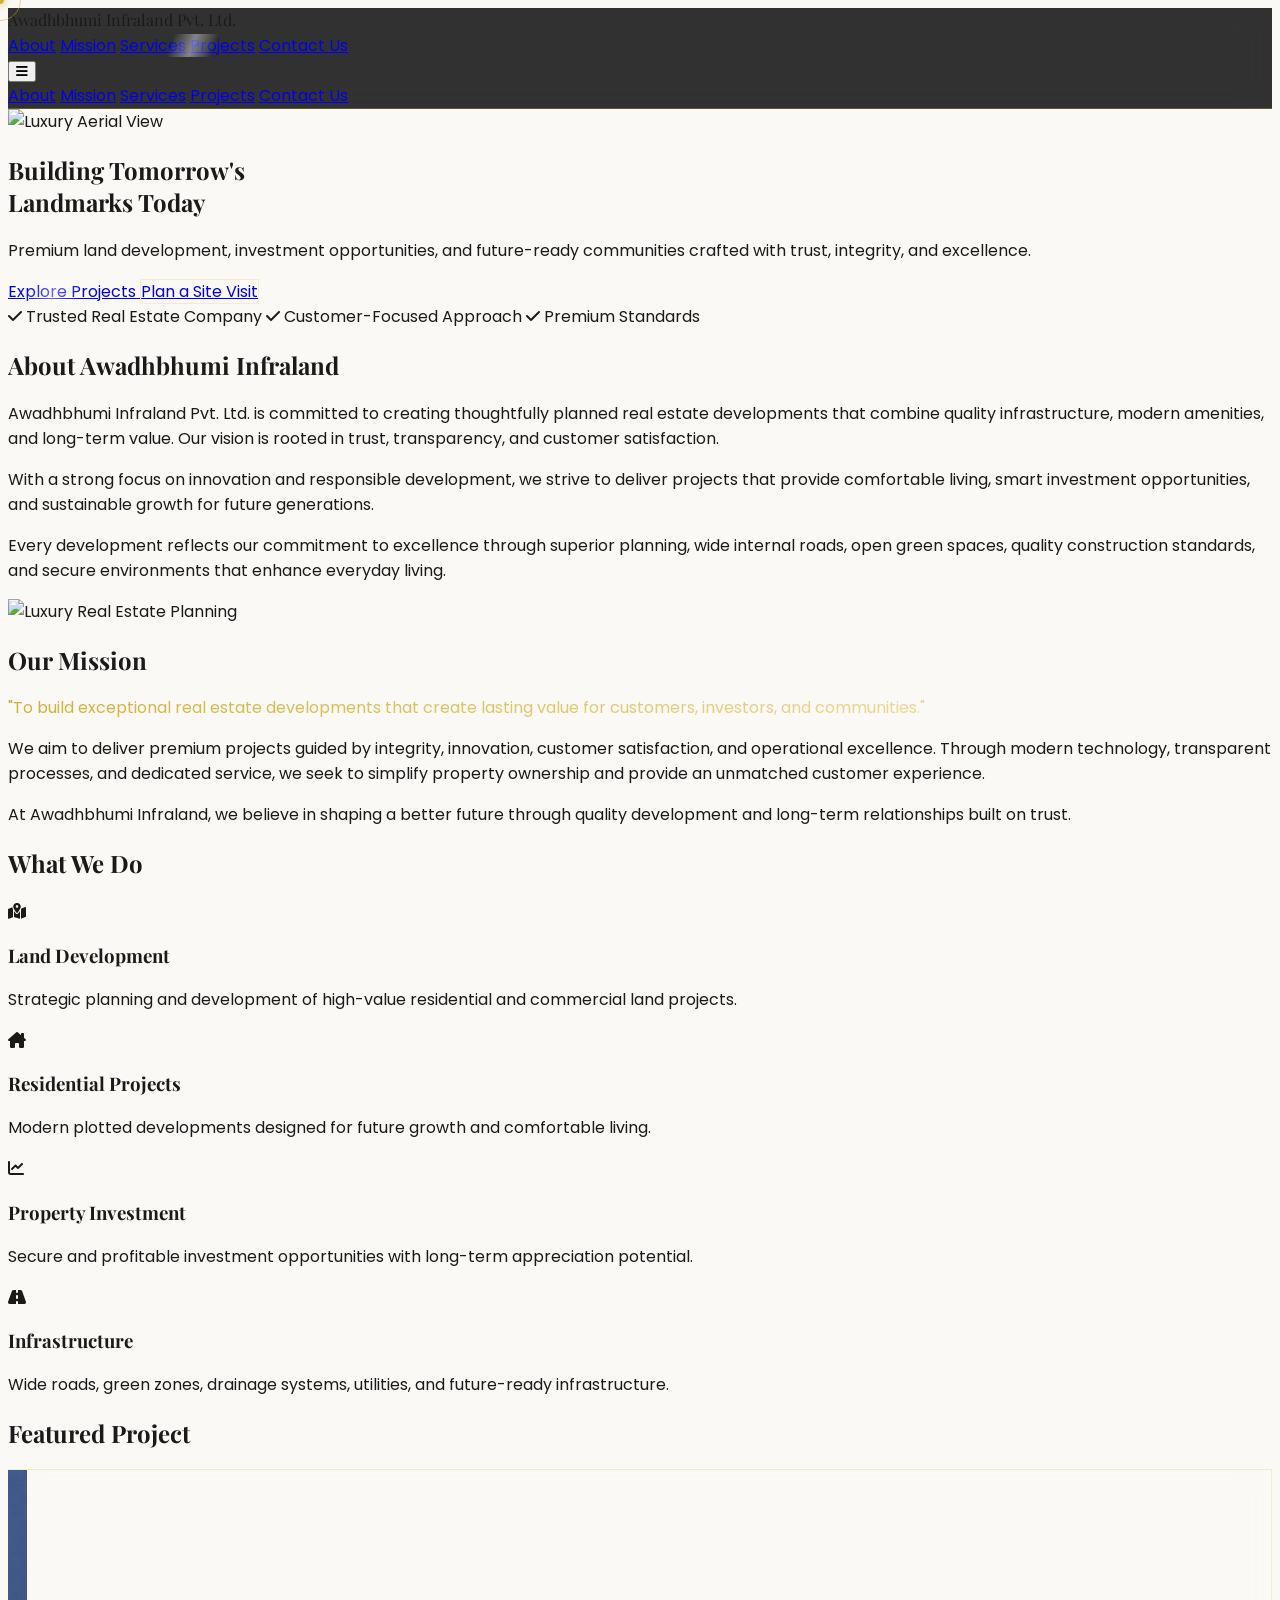
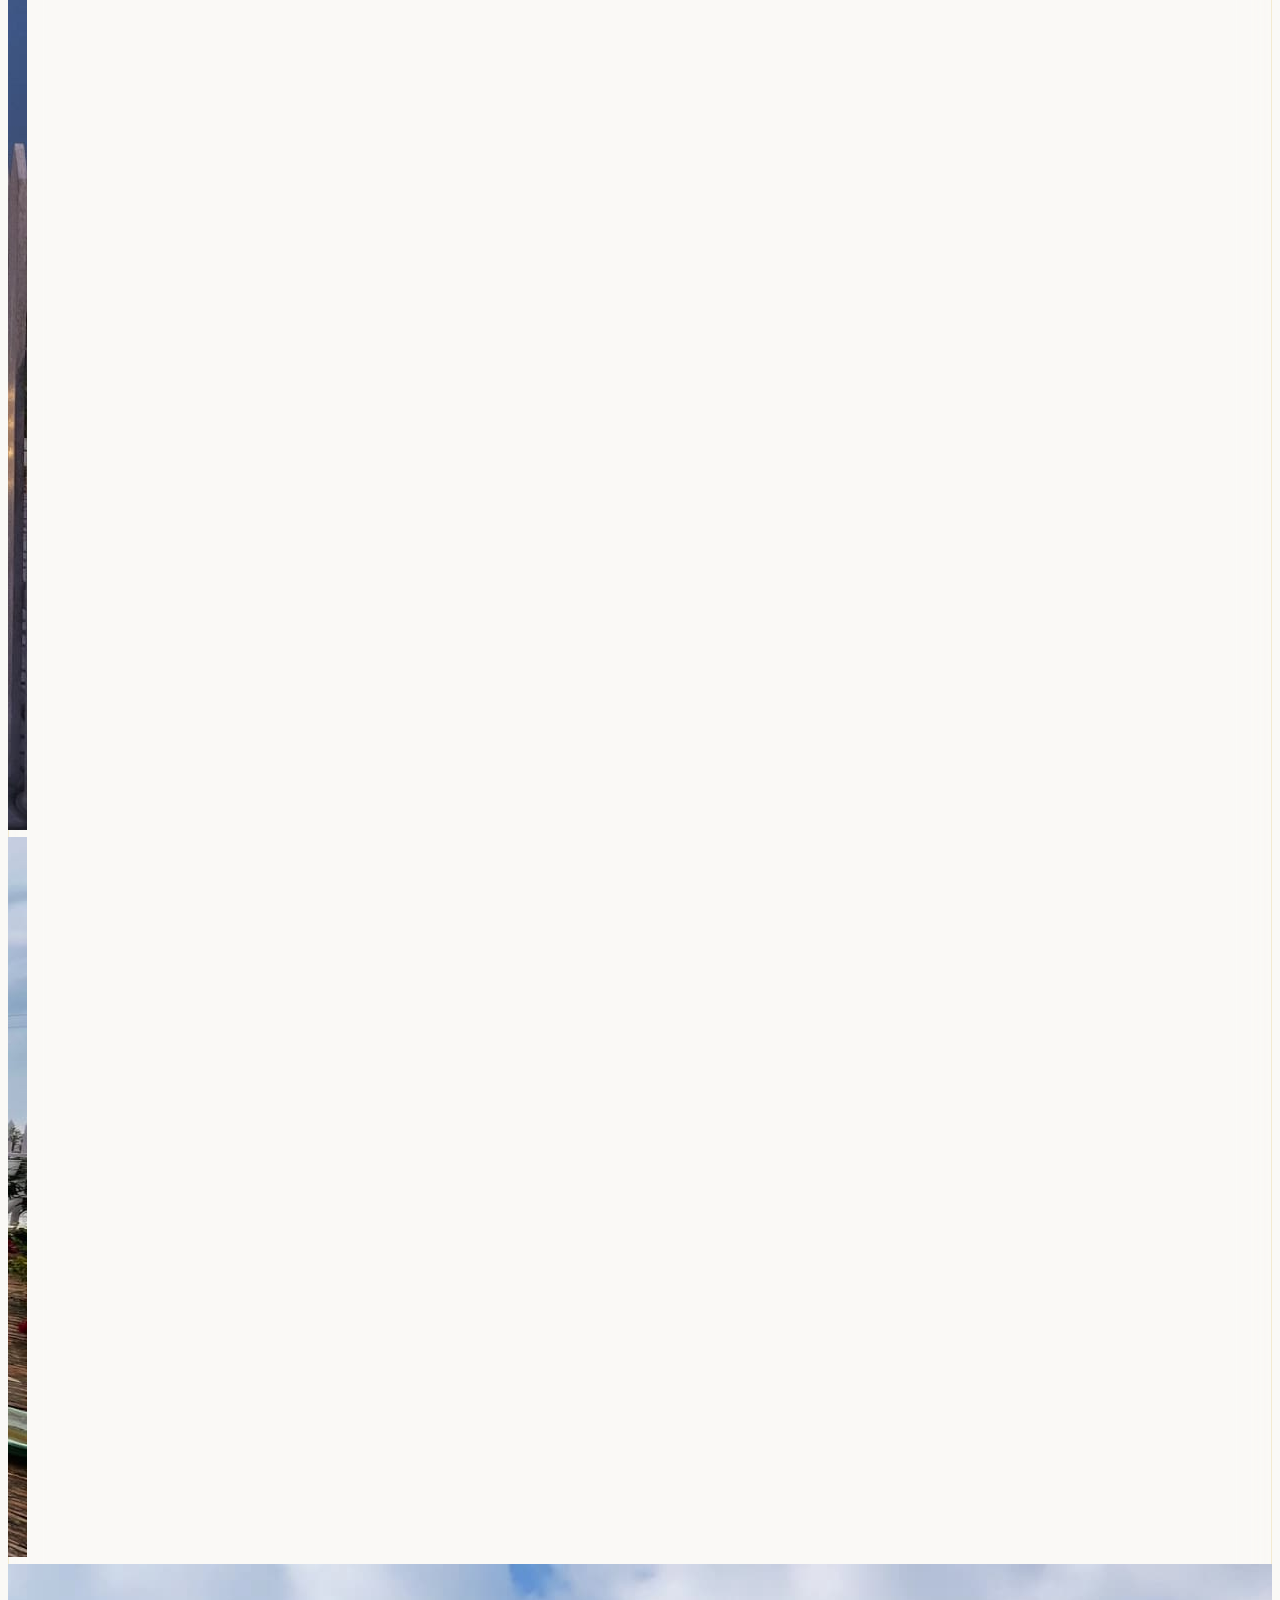
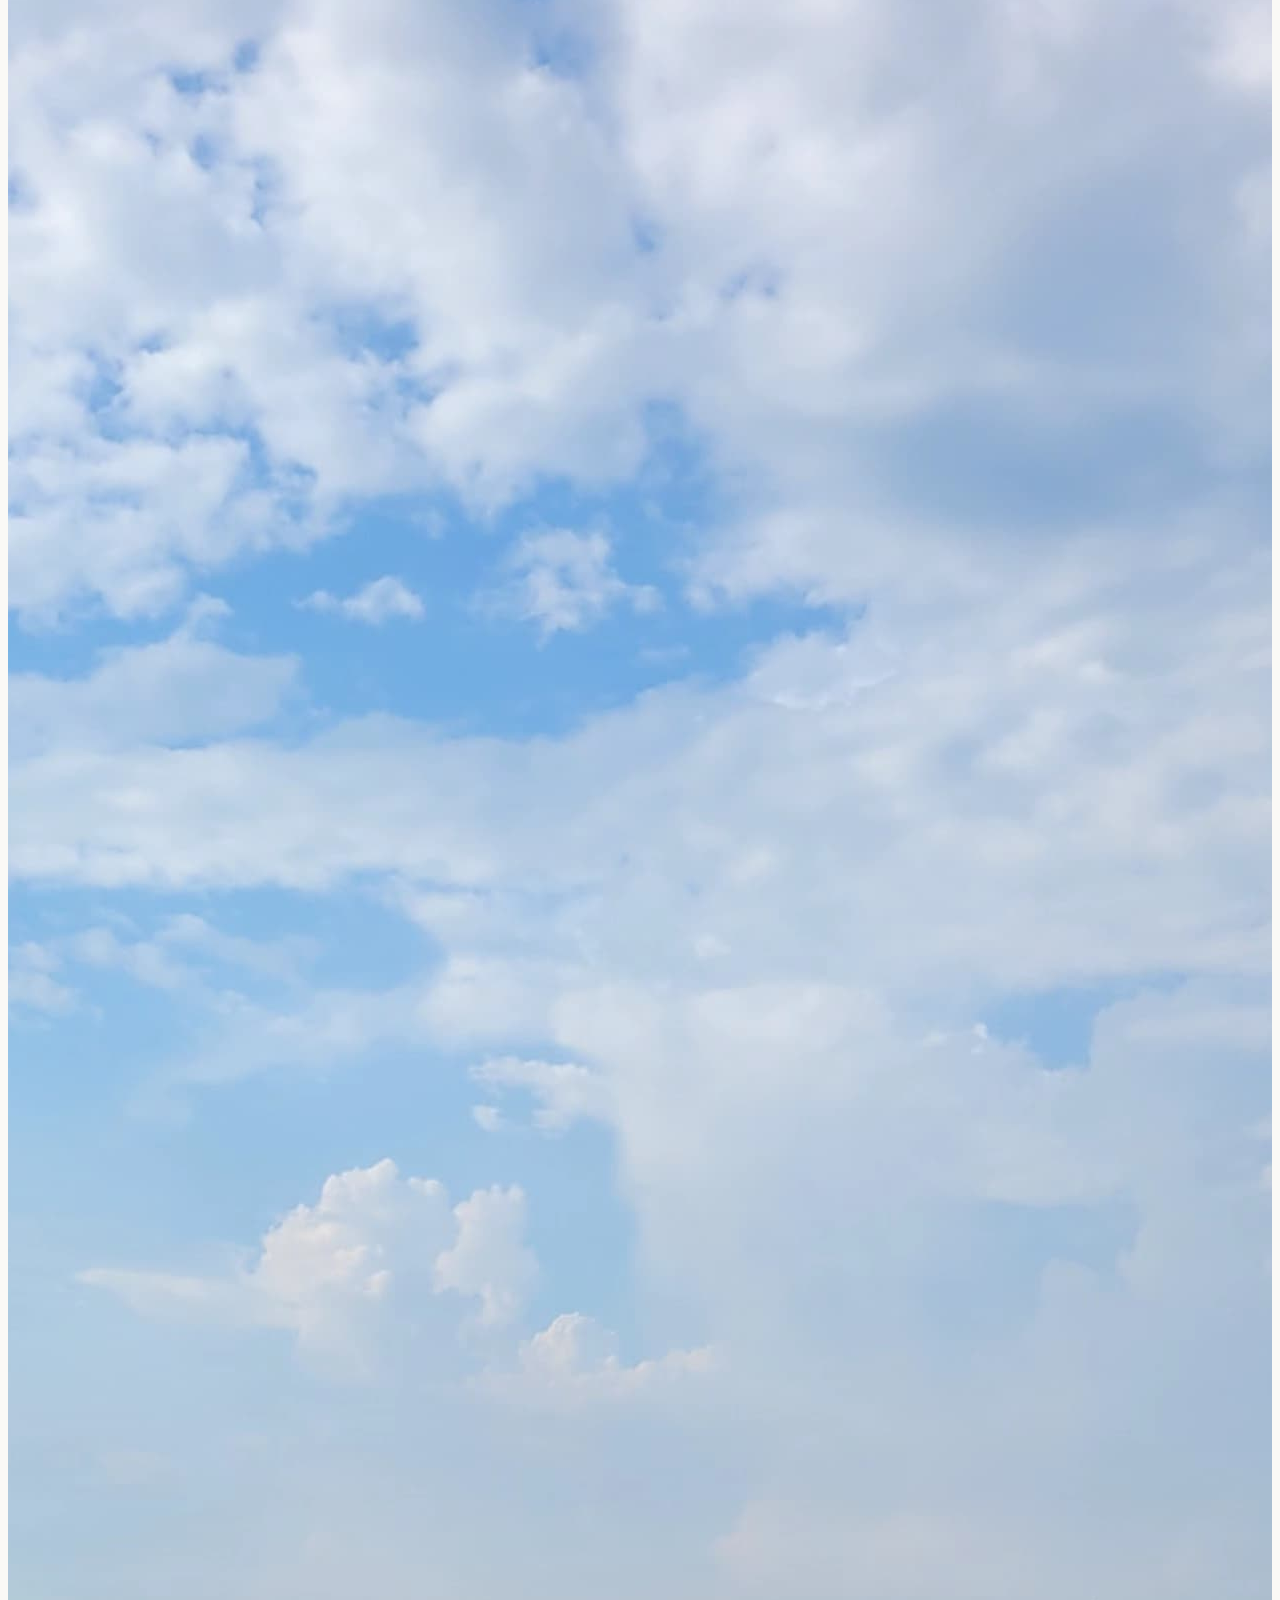
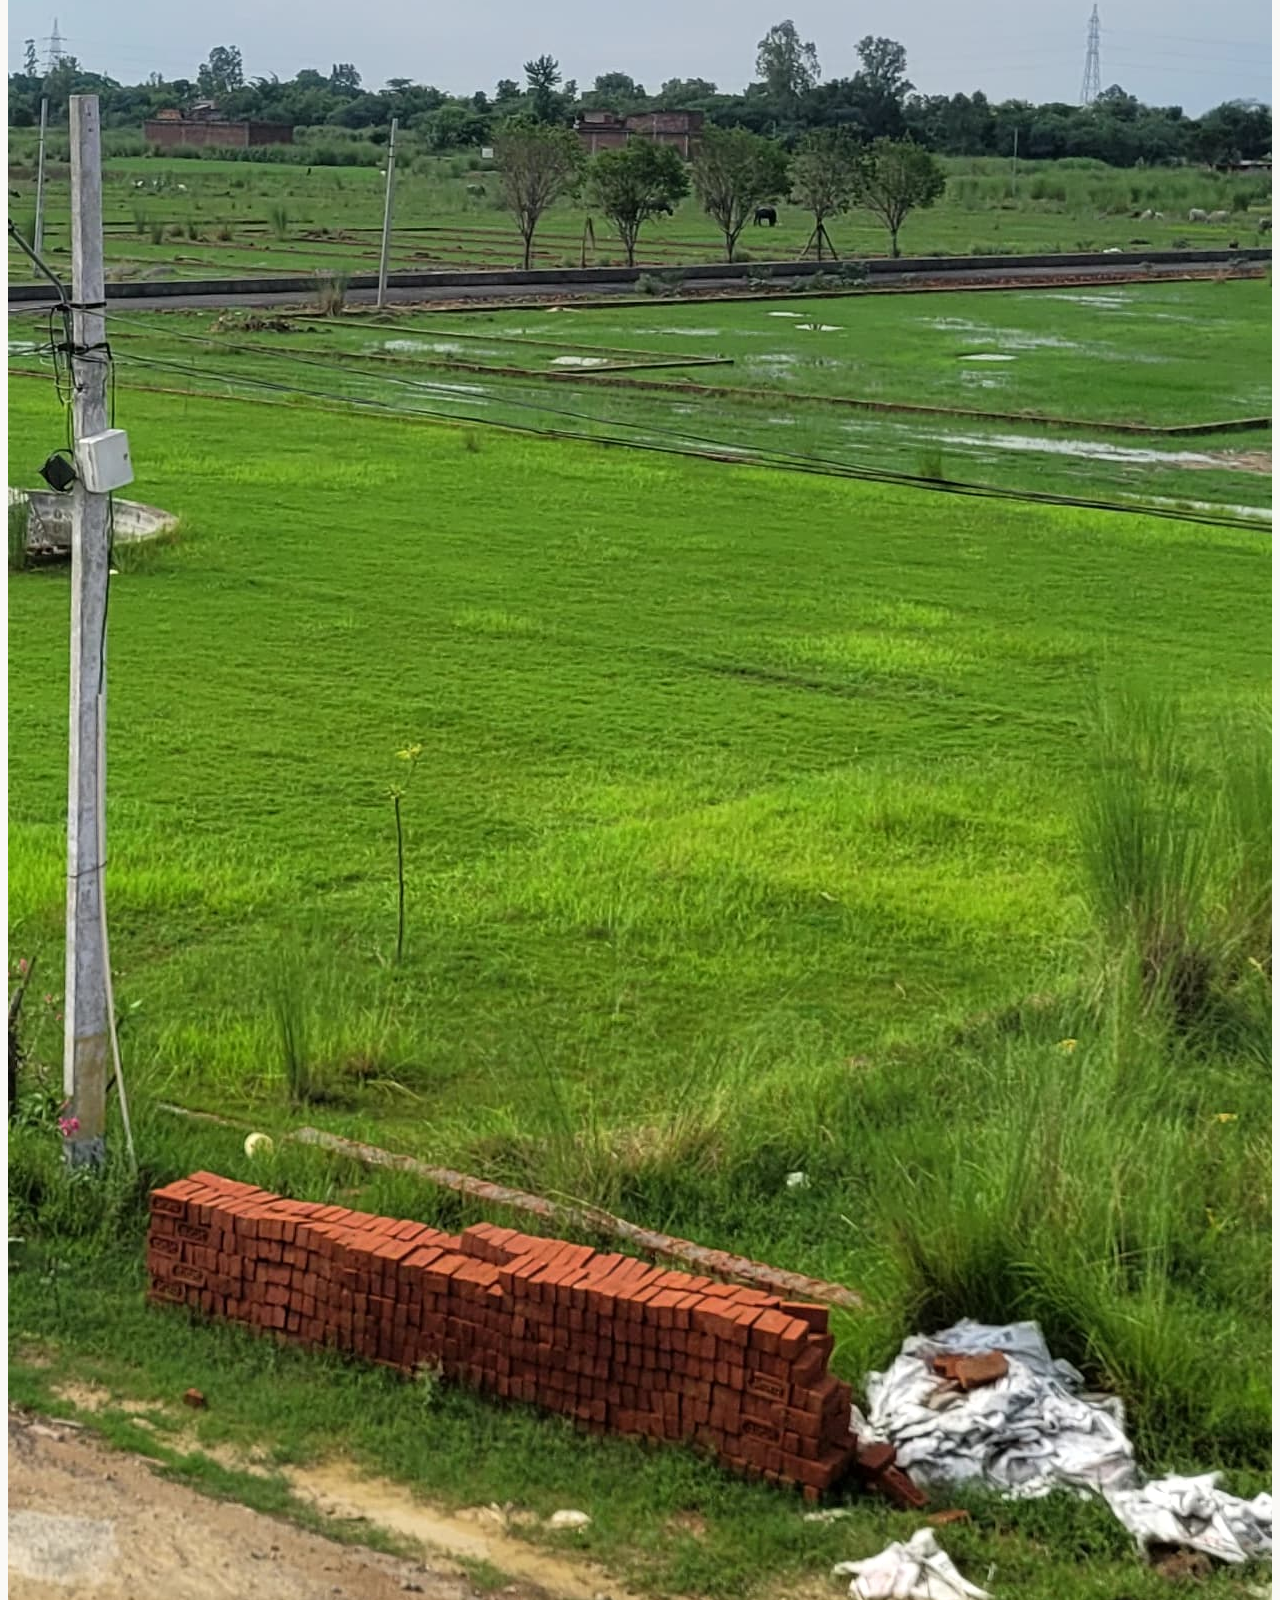
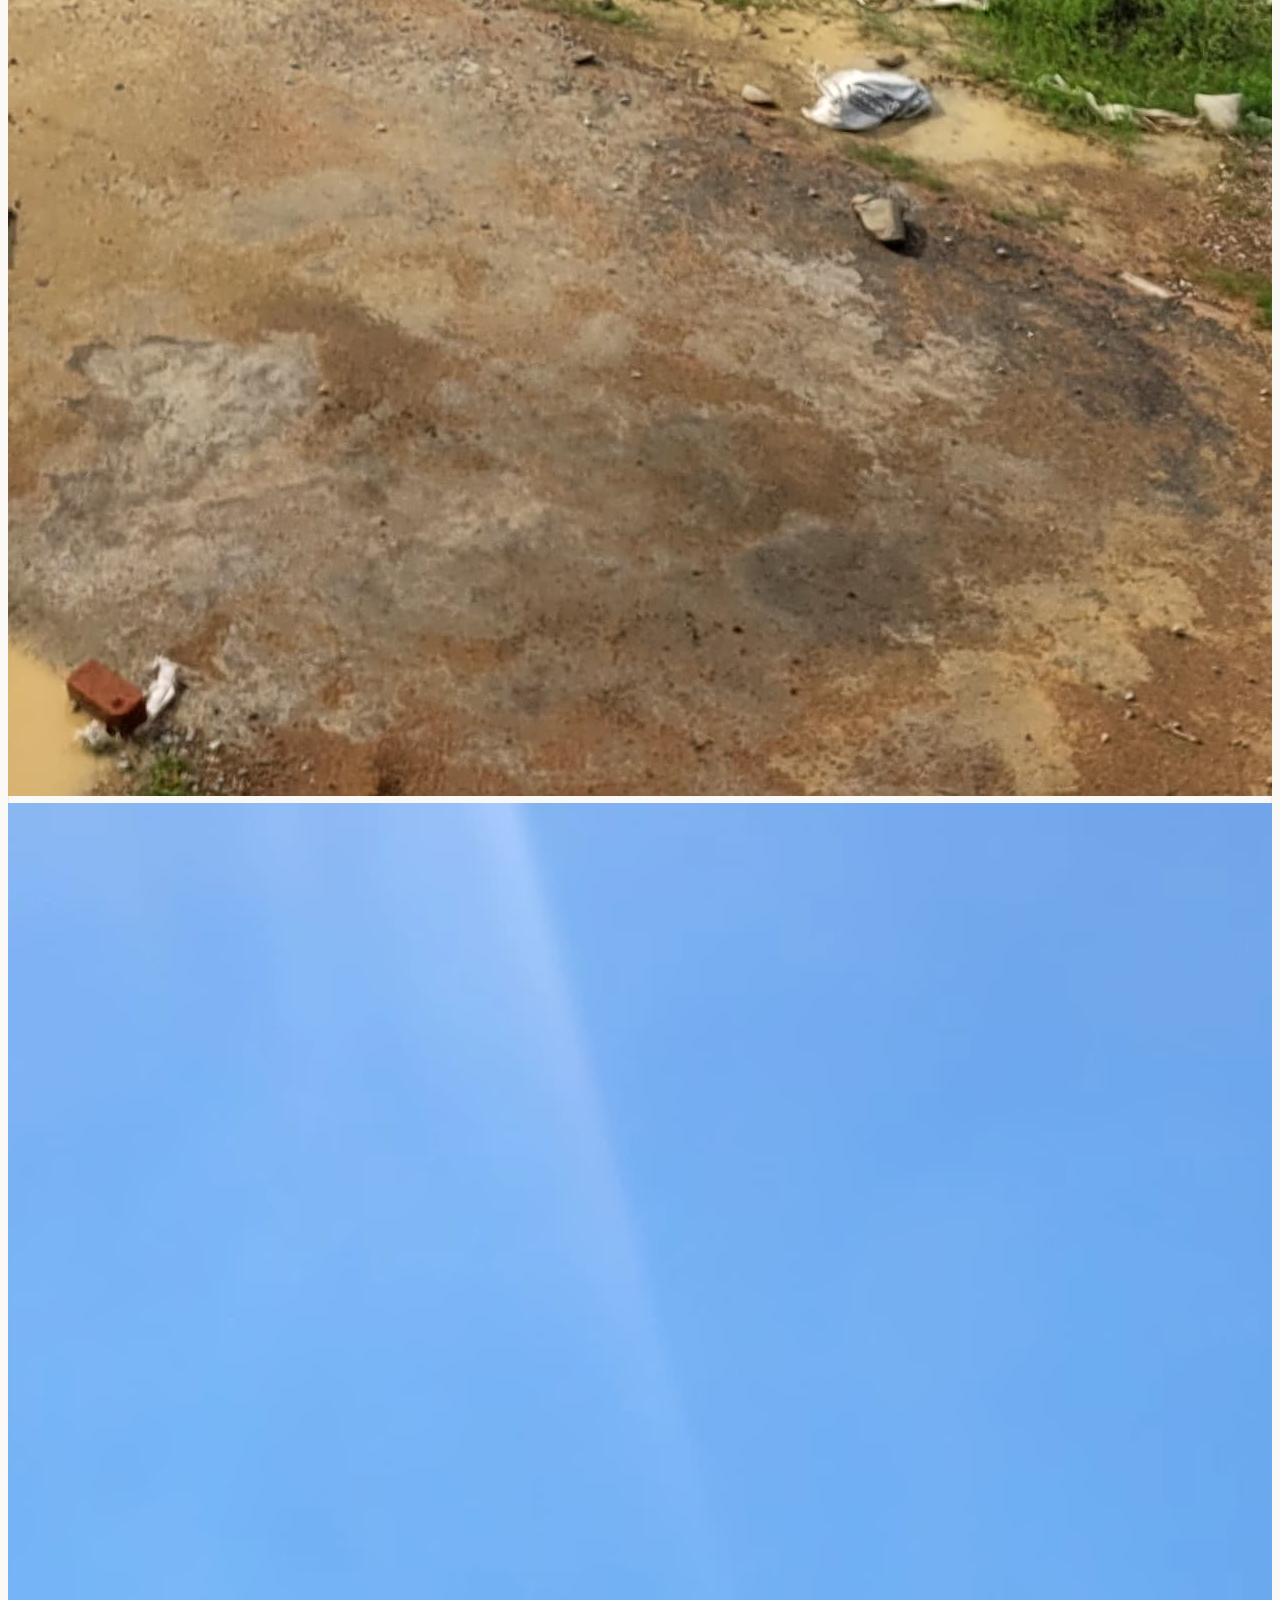
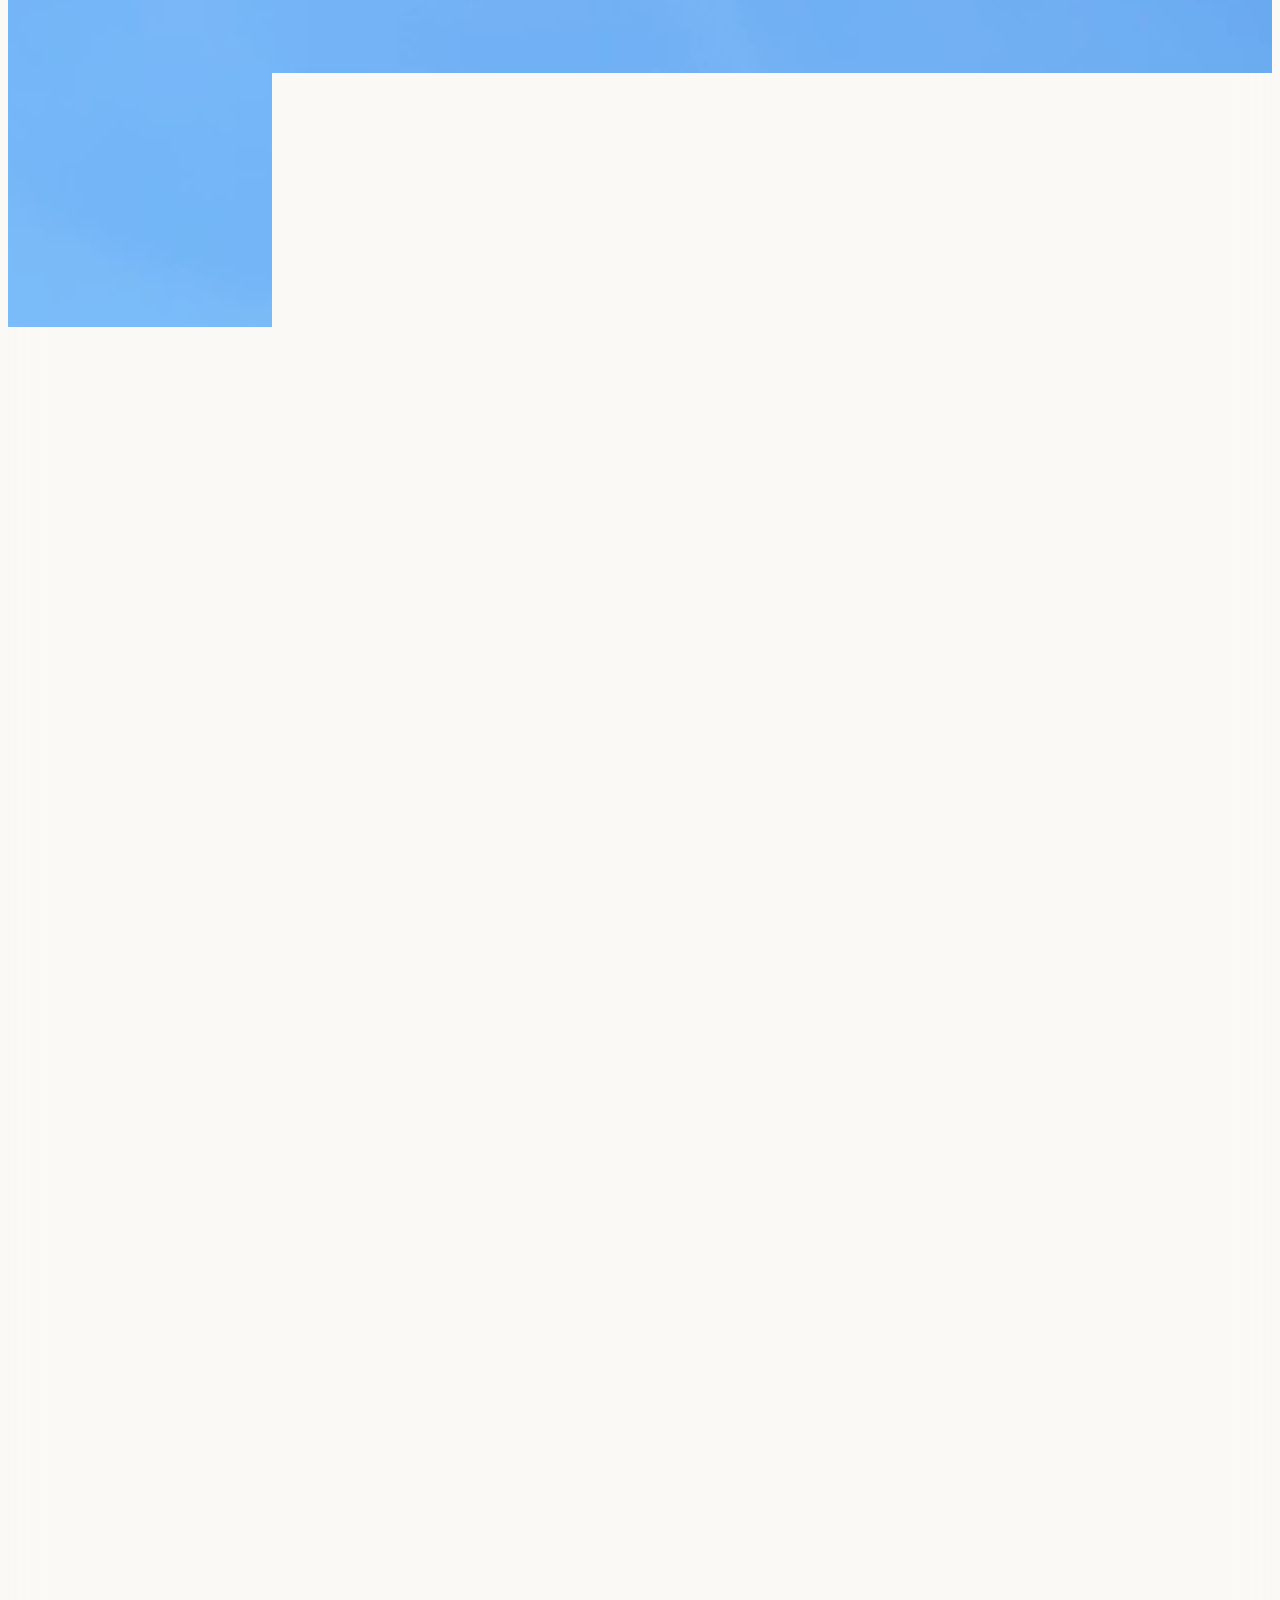
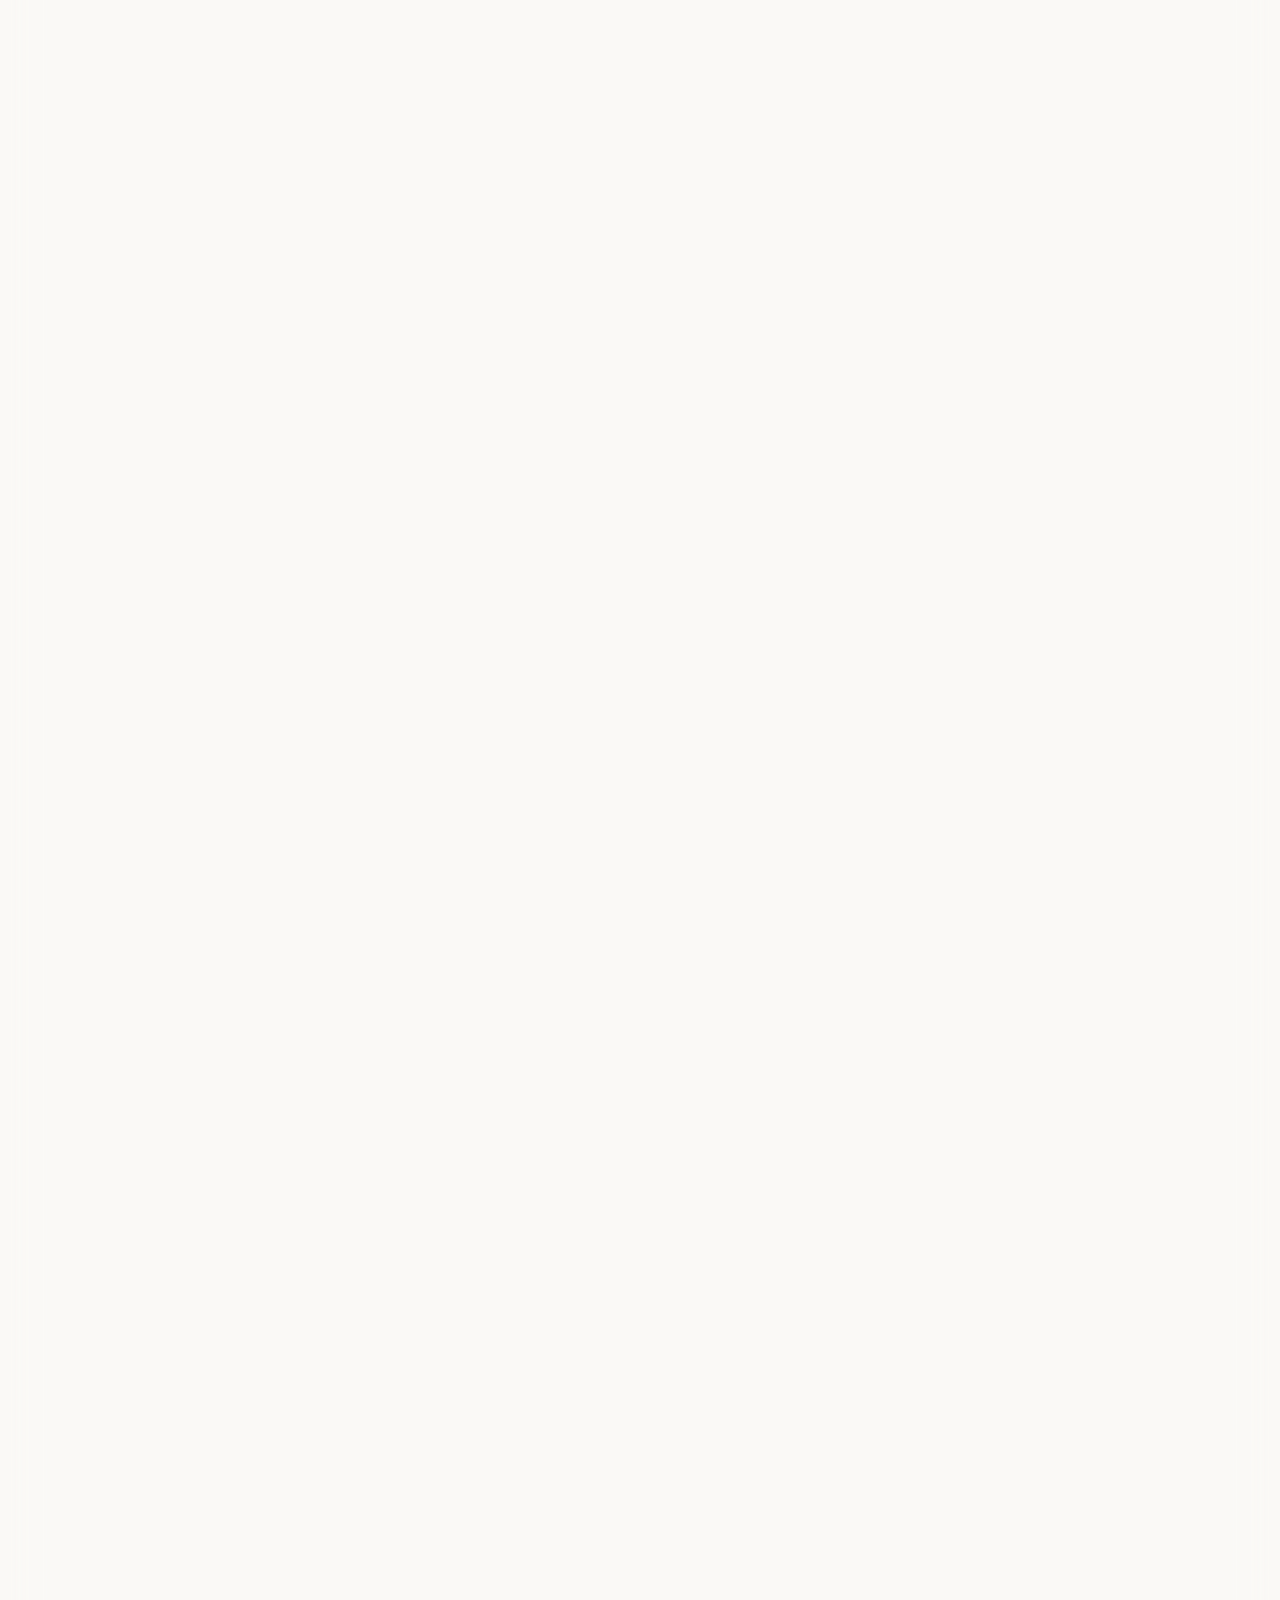
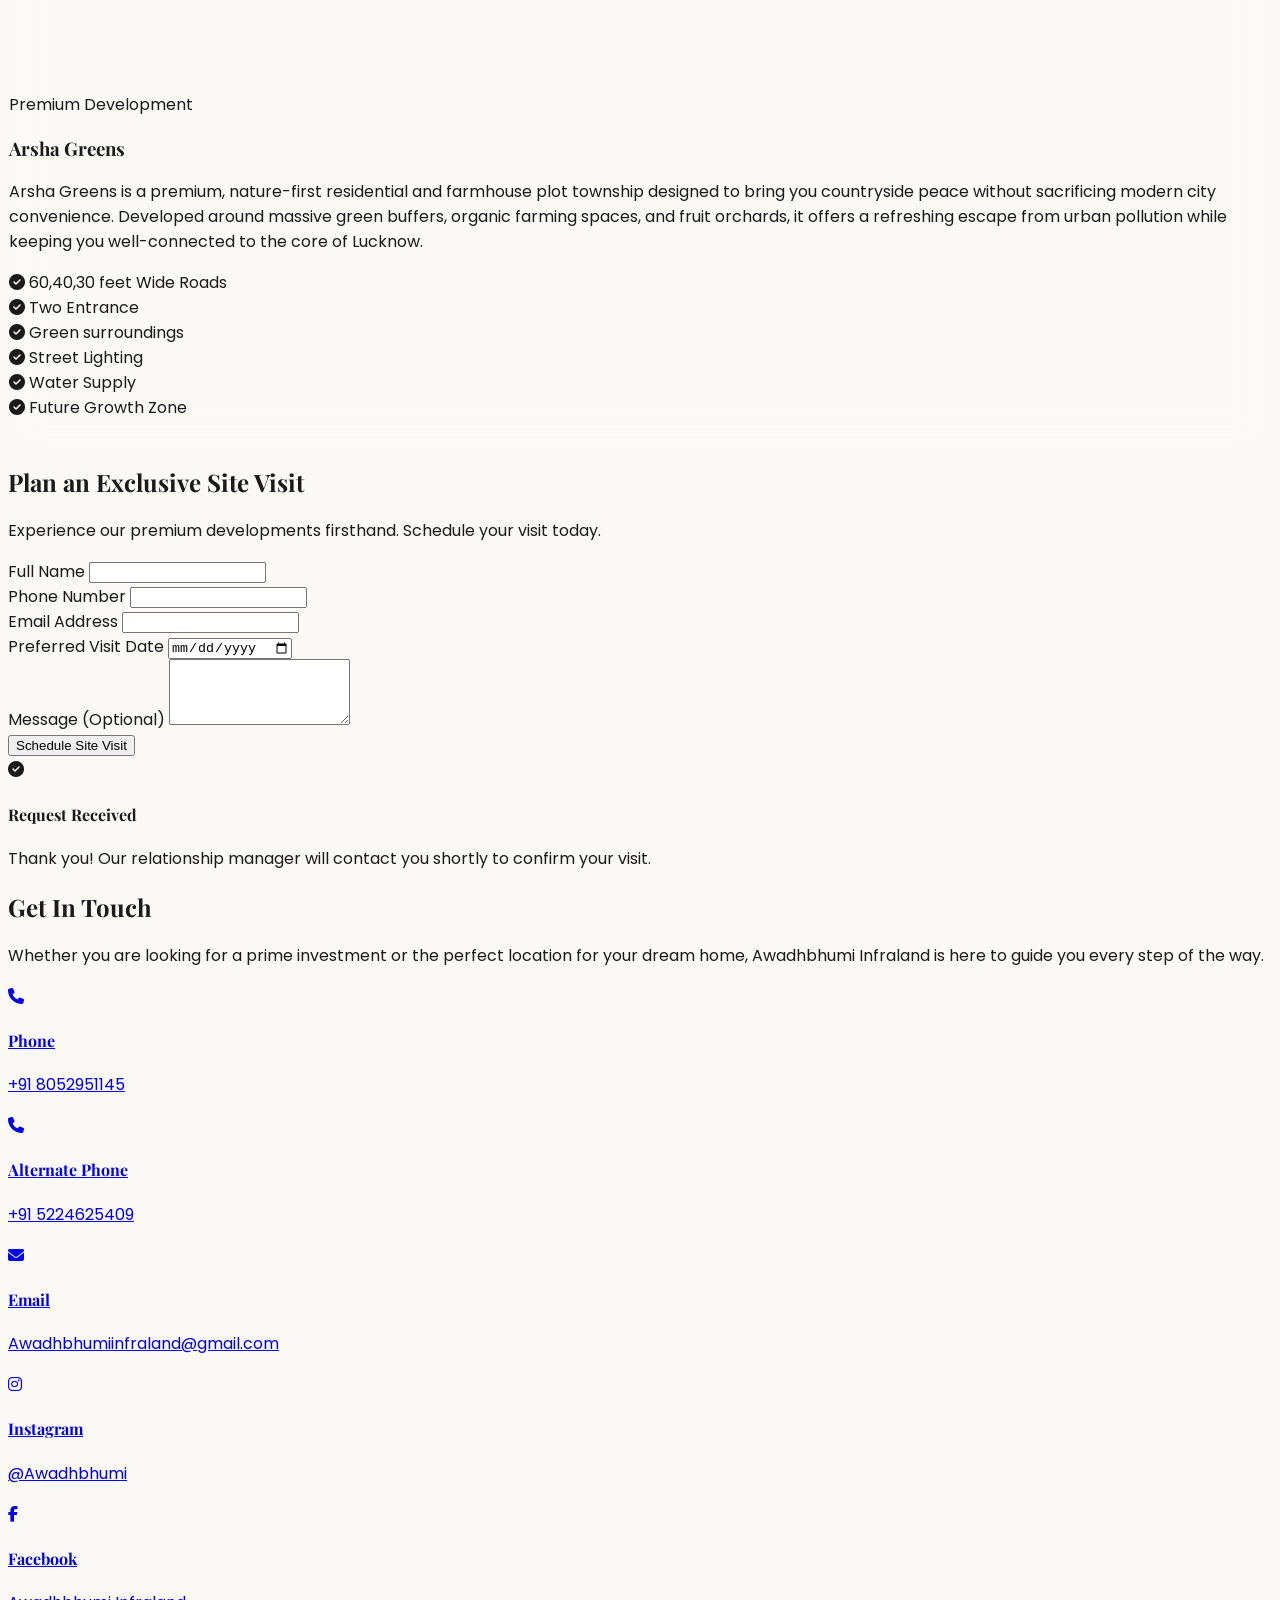
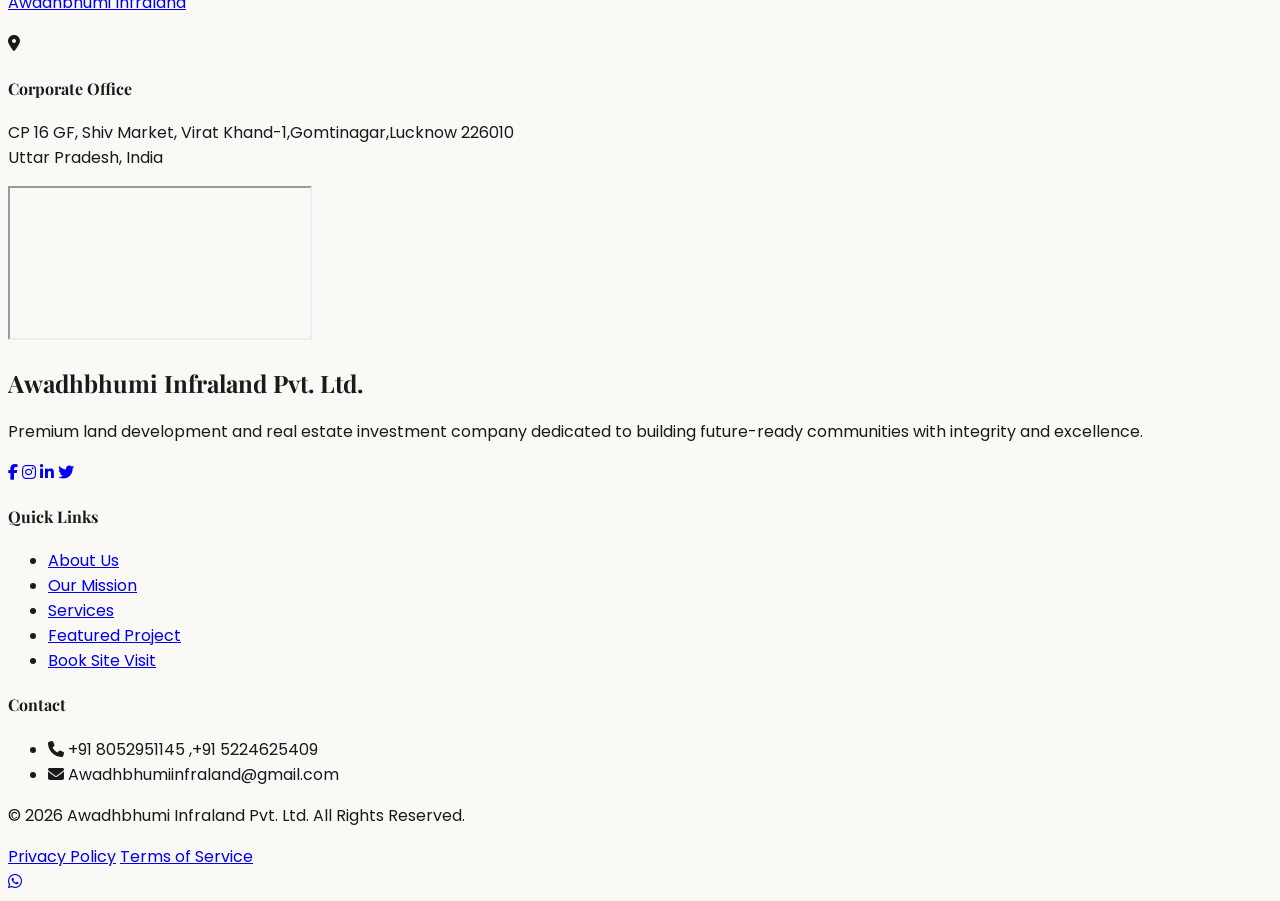
==== commit f644b990: "Update index.html" ====
--- a/index.html
+++ b/index.html
@@ -431,15 +431,7 @@
                     </p>
 
                     <div class="space-y-6 md:space-y-8">
-                        <div class="flex items-start gap-4 md:gap-6 group">
-                            <div class="min-w-[48px] w-12 h-12 bg-deepBlack border border-premiumGold/30 flex items-center justify-center rounded-full group-hover:bg-premiumGold group-hover:text-deepBlack group-hover:rotate-12 transition-all duration-300 shadow-md">
-                                <i class="fa-solid fa-user"></i>
-                            </div>
-                            <div>
-                                <h4 class="text-xs md:text-sm text-softGrey uppercase tracking-widest mb-1">Director</h4>
-                                <p class="text-base md:text-lg font-medium text-white group-hover:text-premiumGold transition-colors">Bharat Gupta</p>
-                            </div>
-                        </div>
+                        
 
                         <!-- PHONE NUMBER 1 -->
                         <a href="tel:+918052951145" class="flex items-start gap-4 md:gap-6 group block">
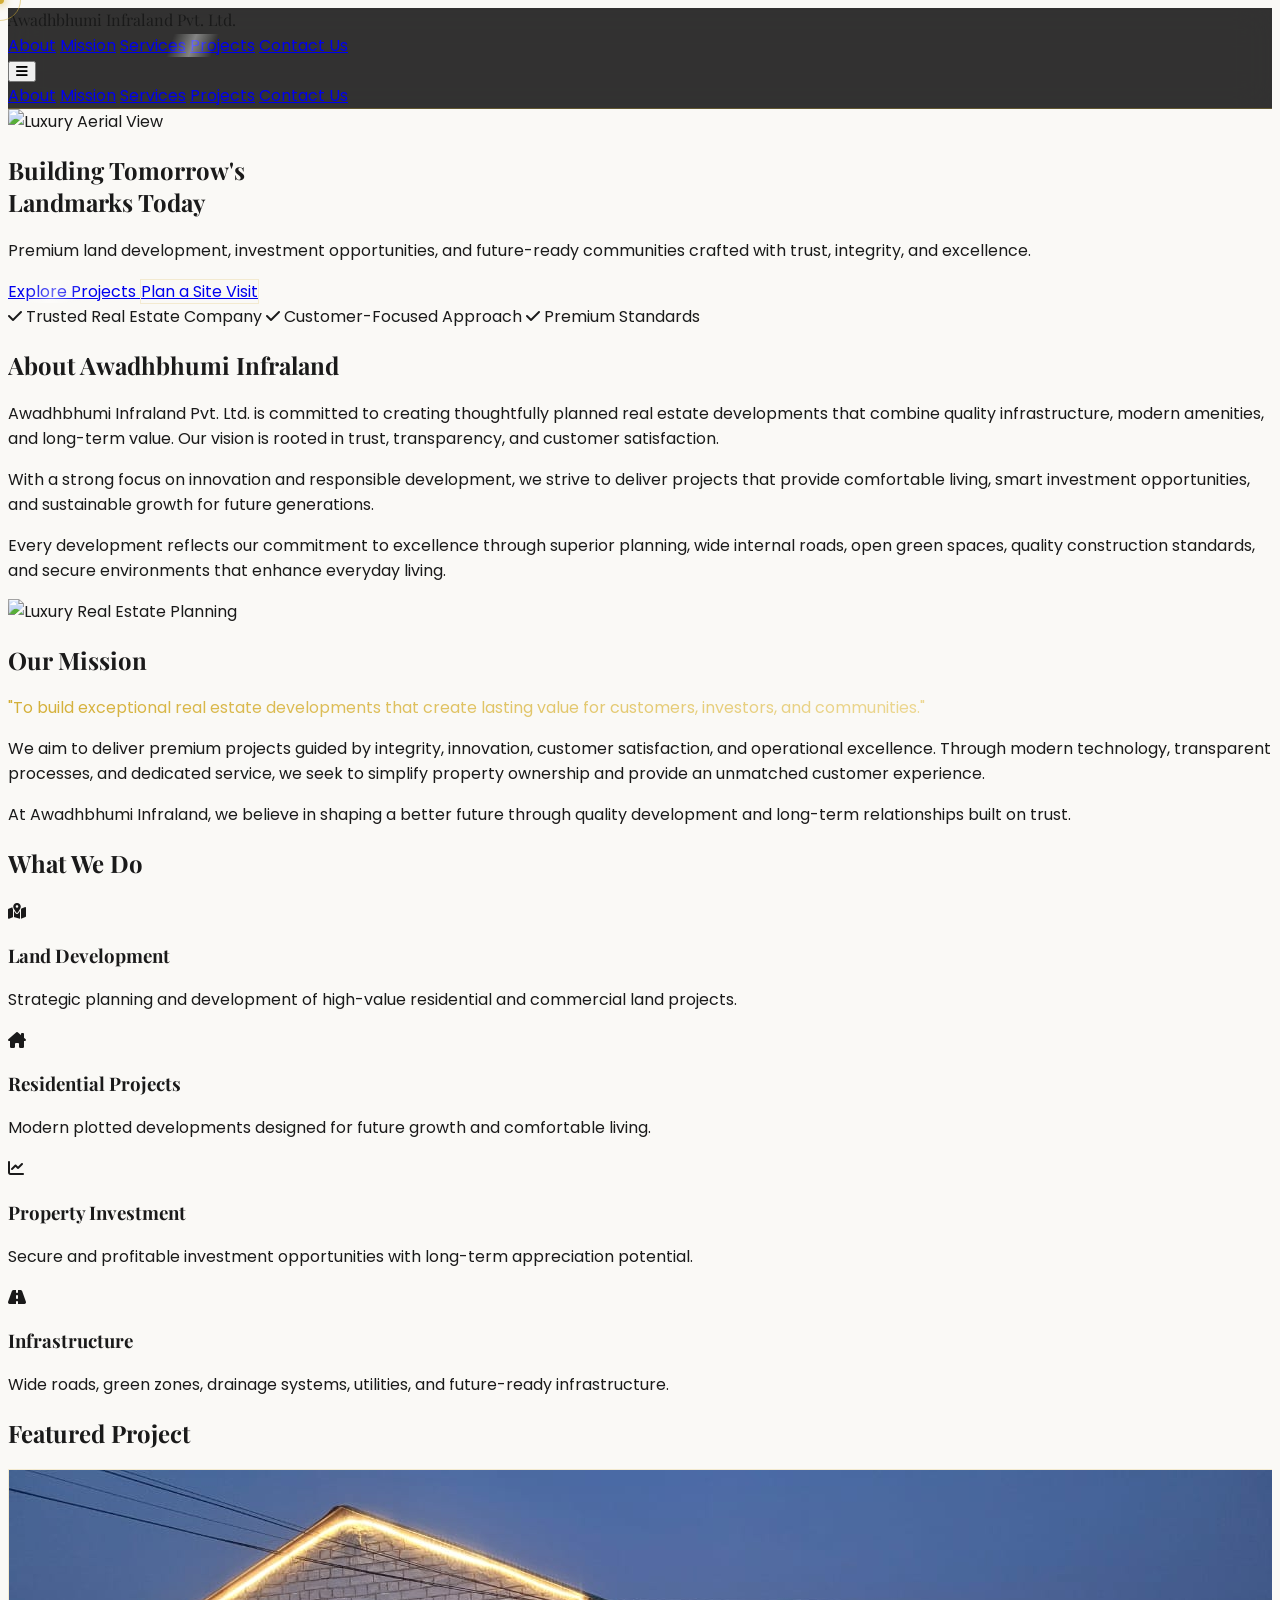
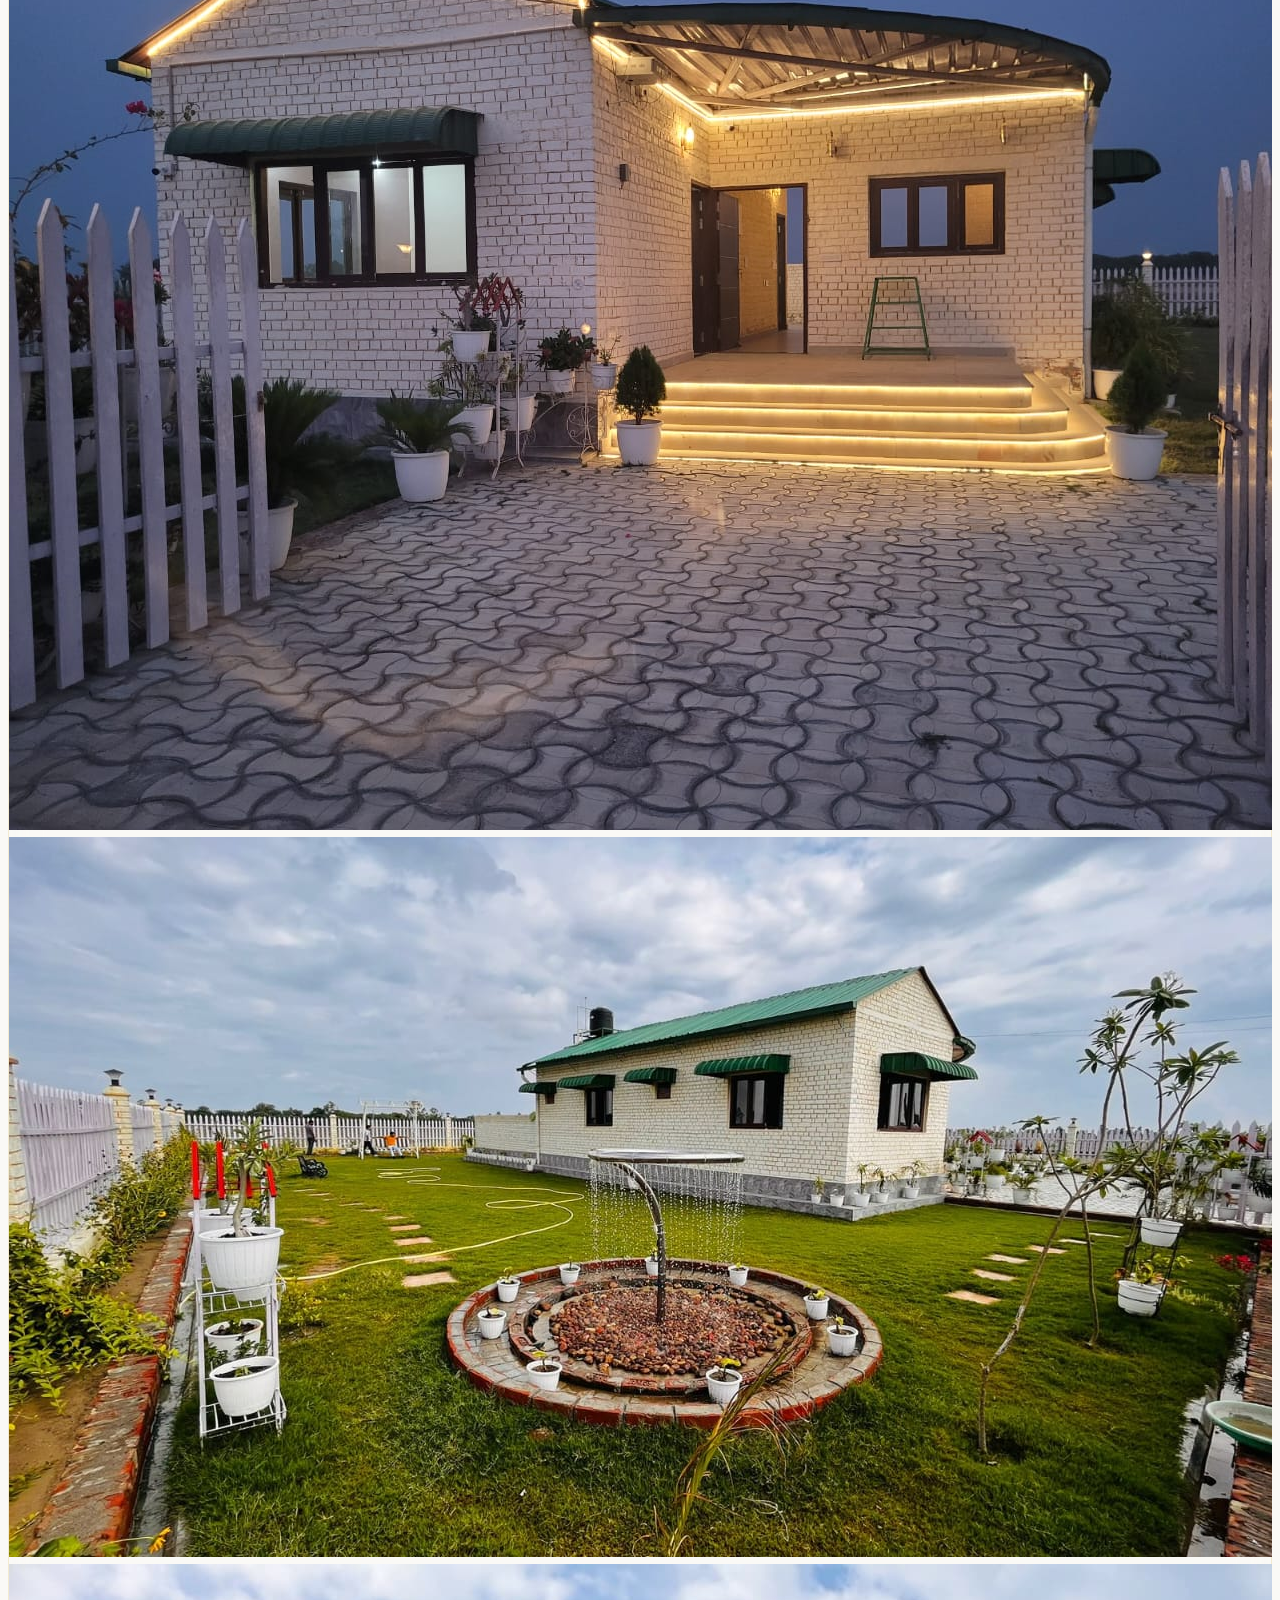
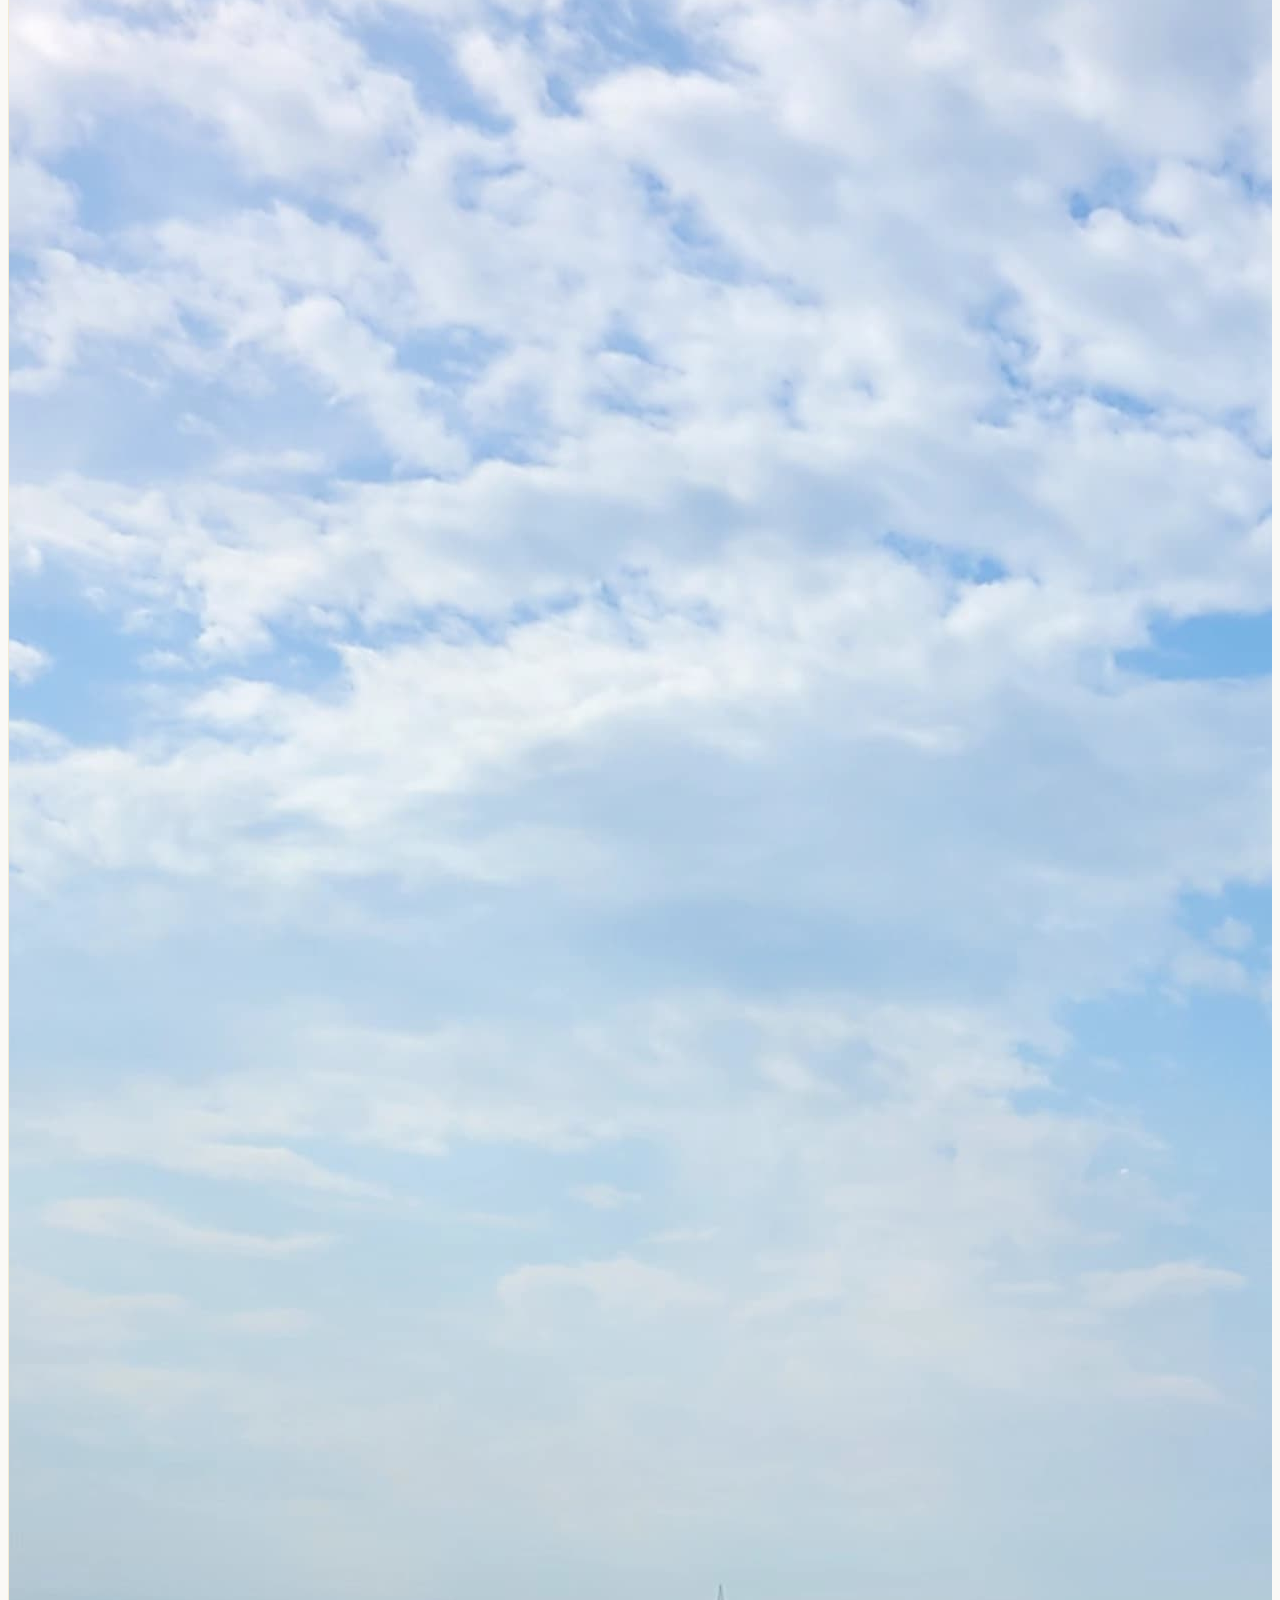
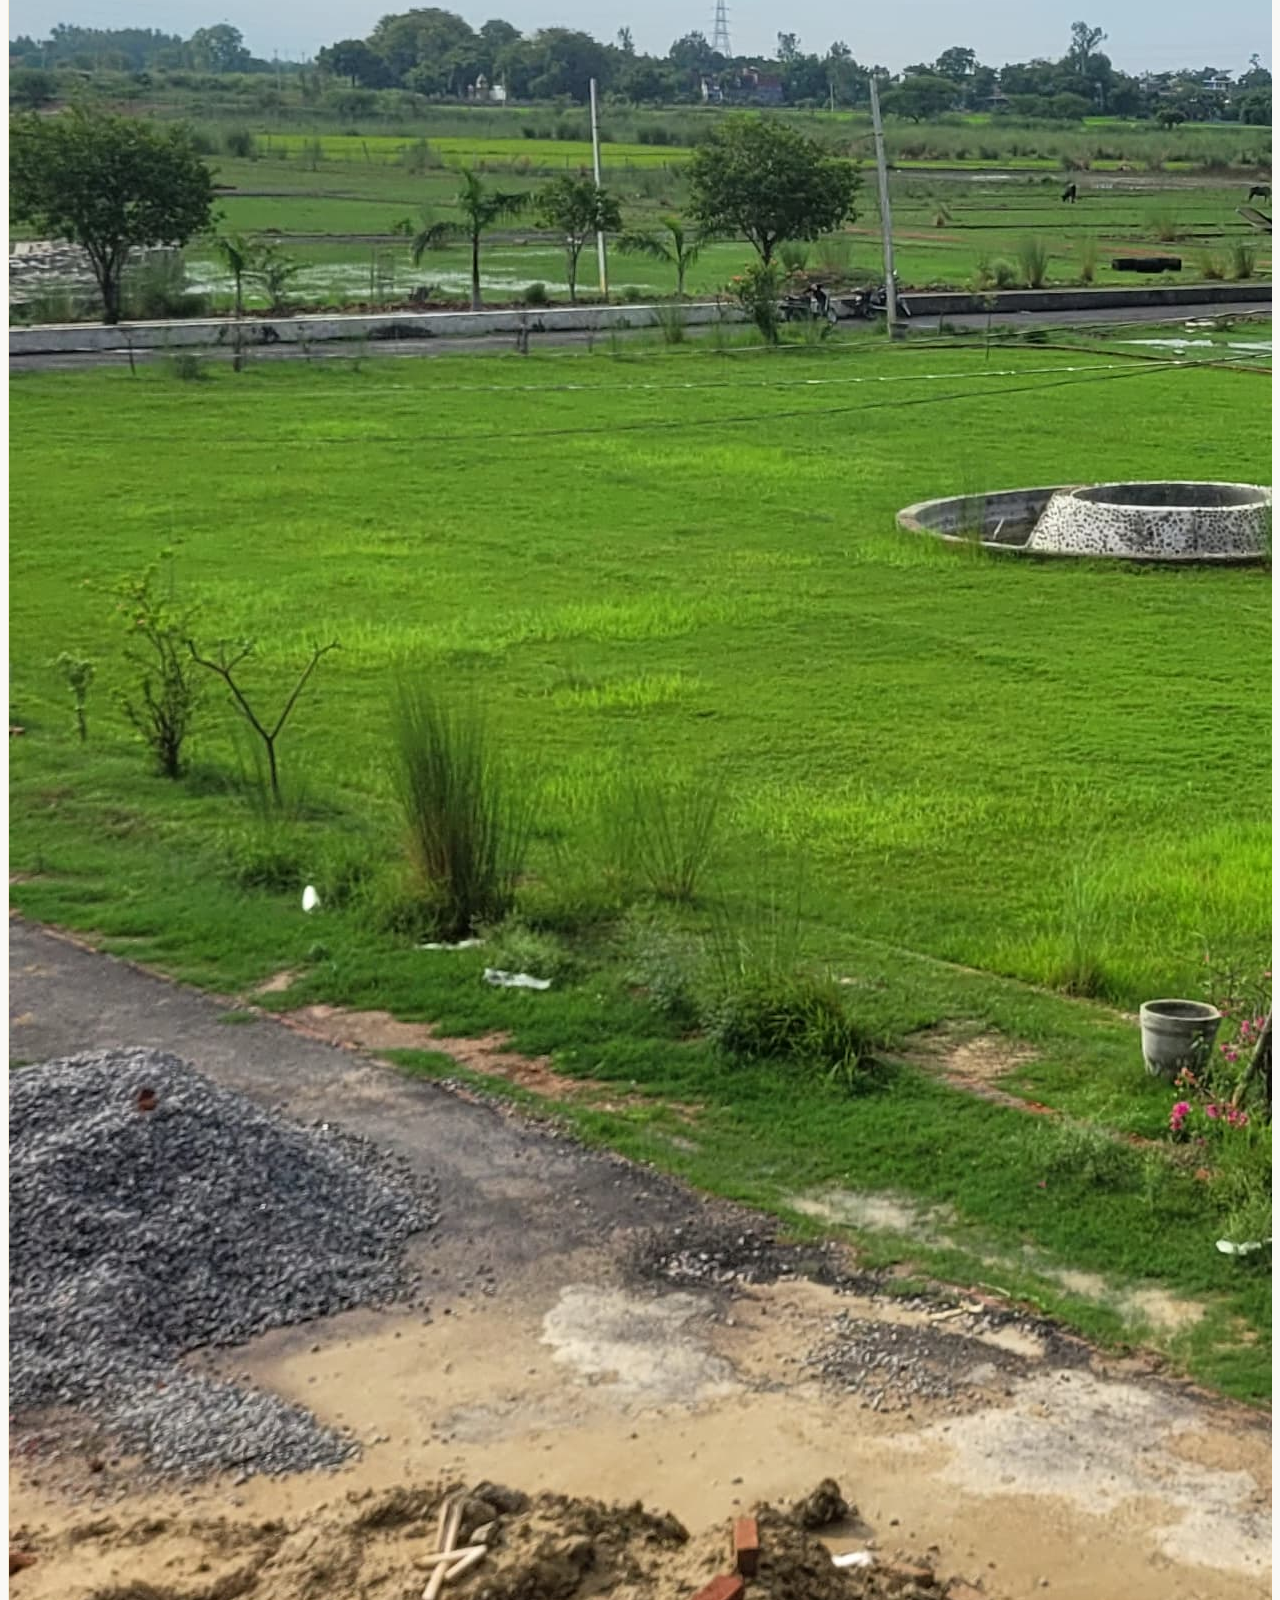
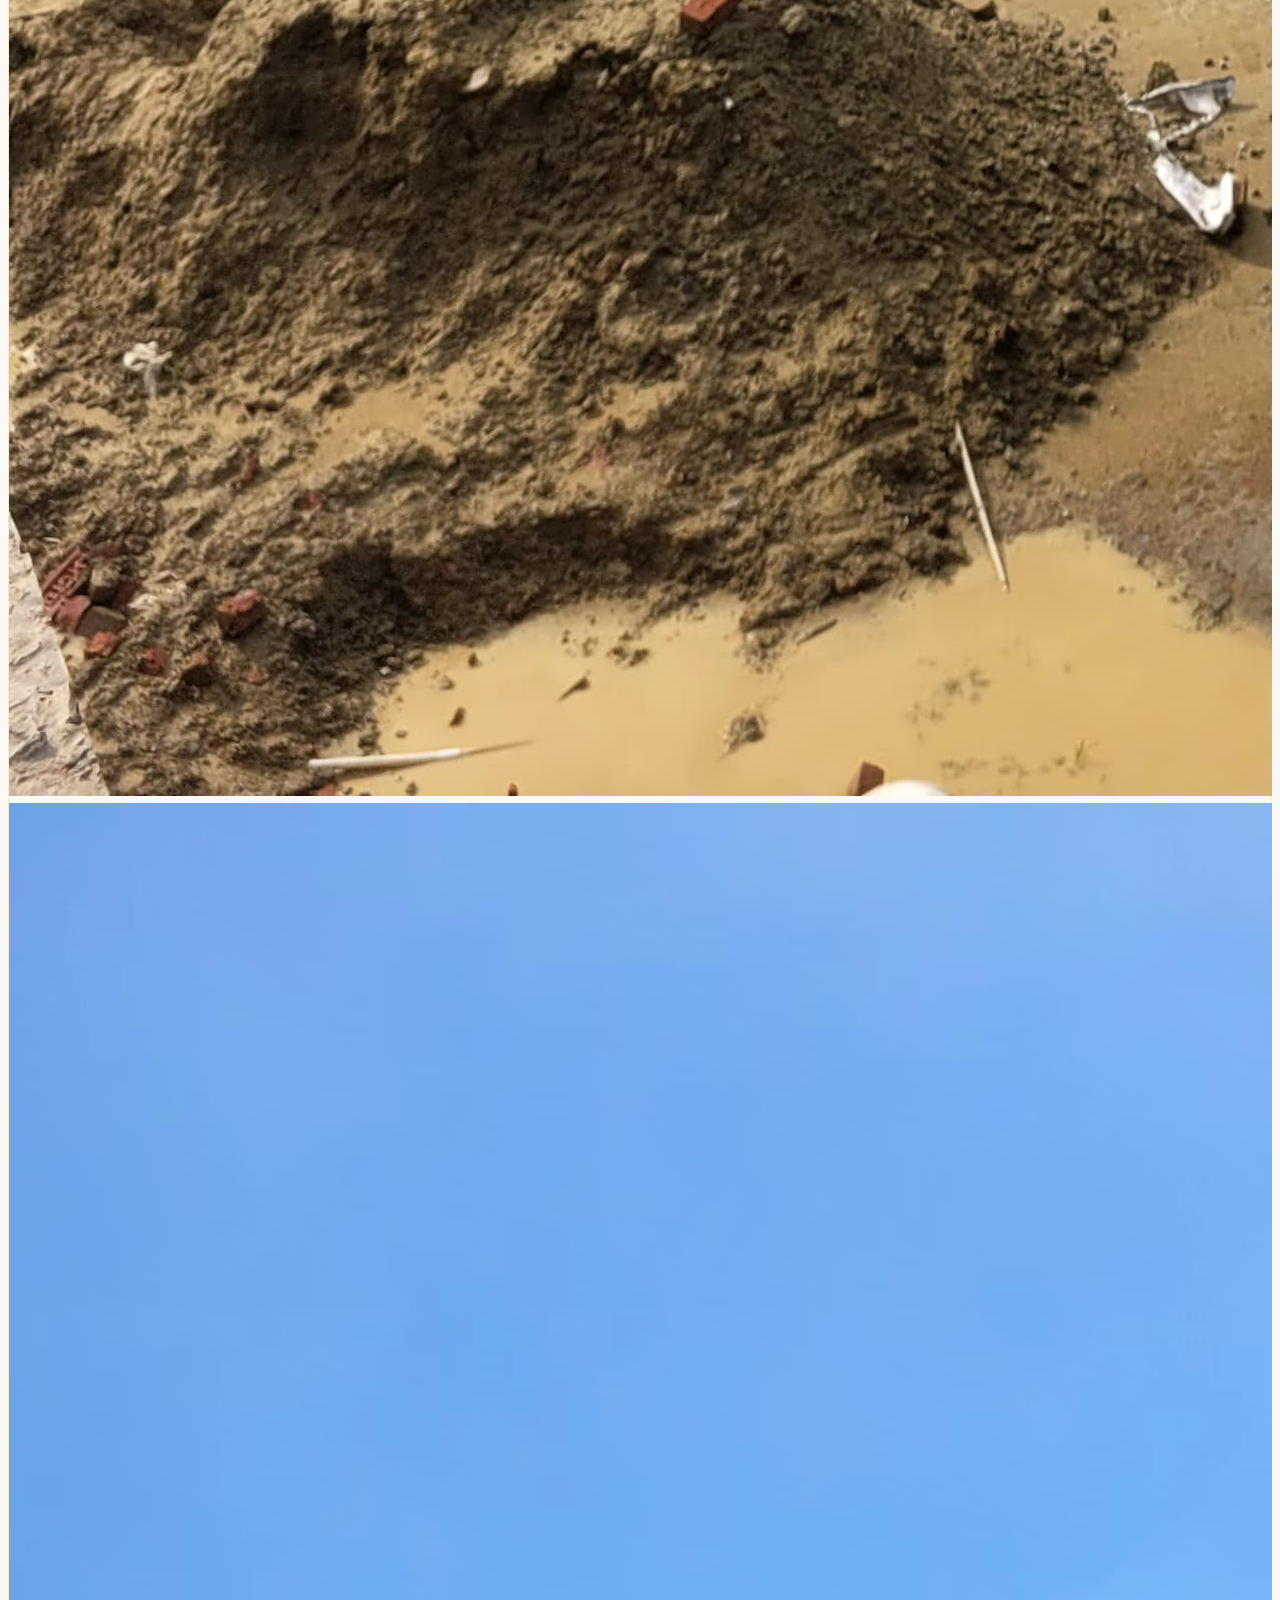
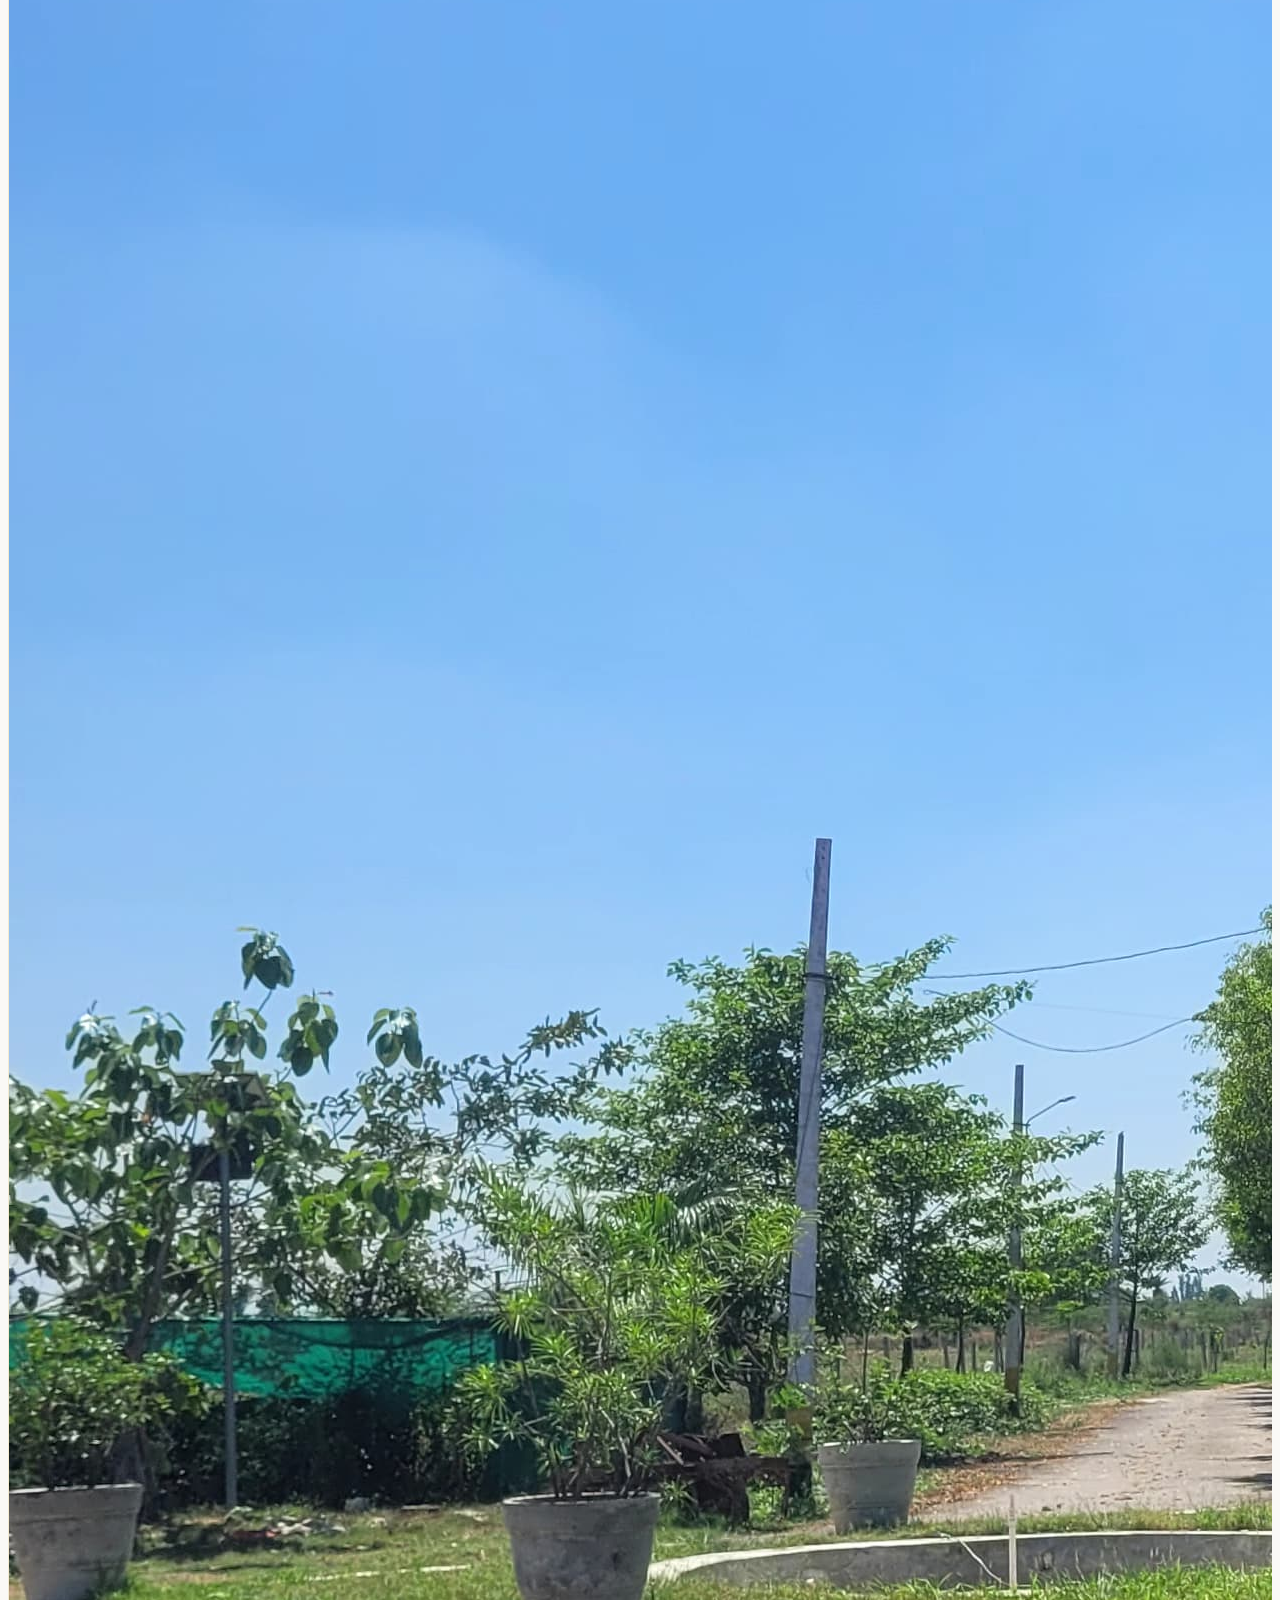
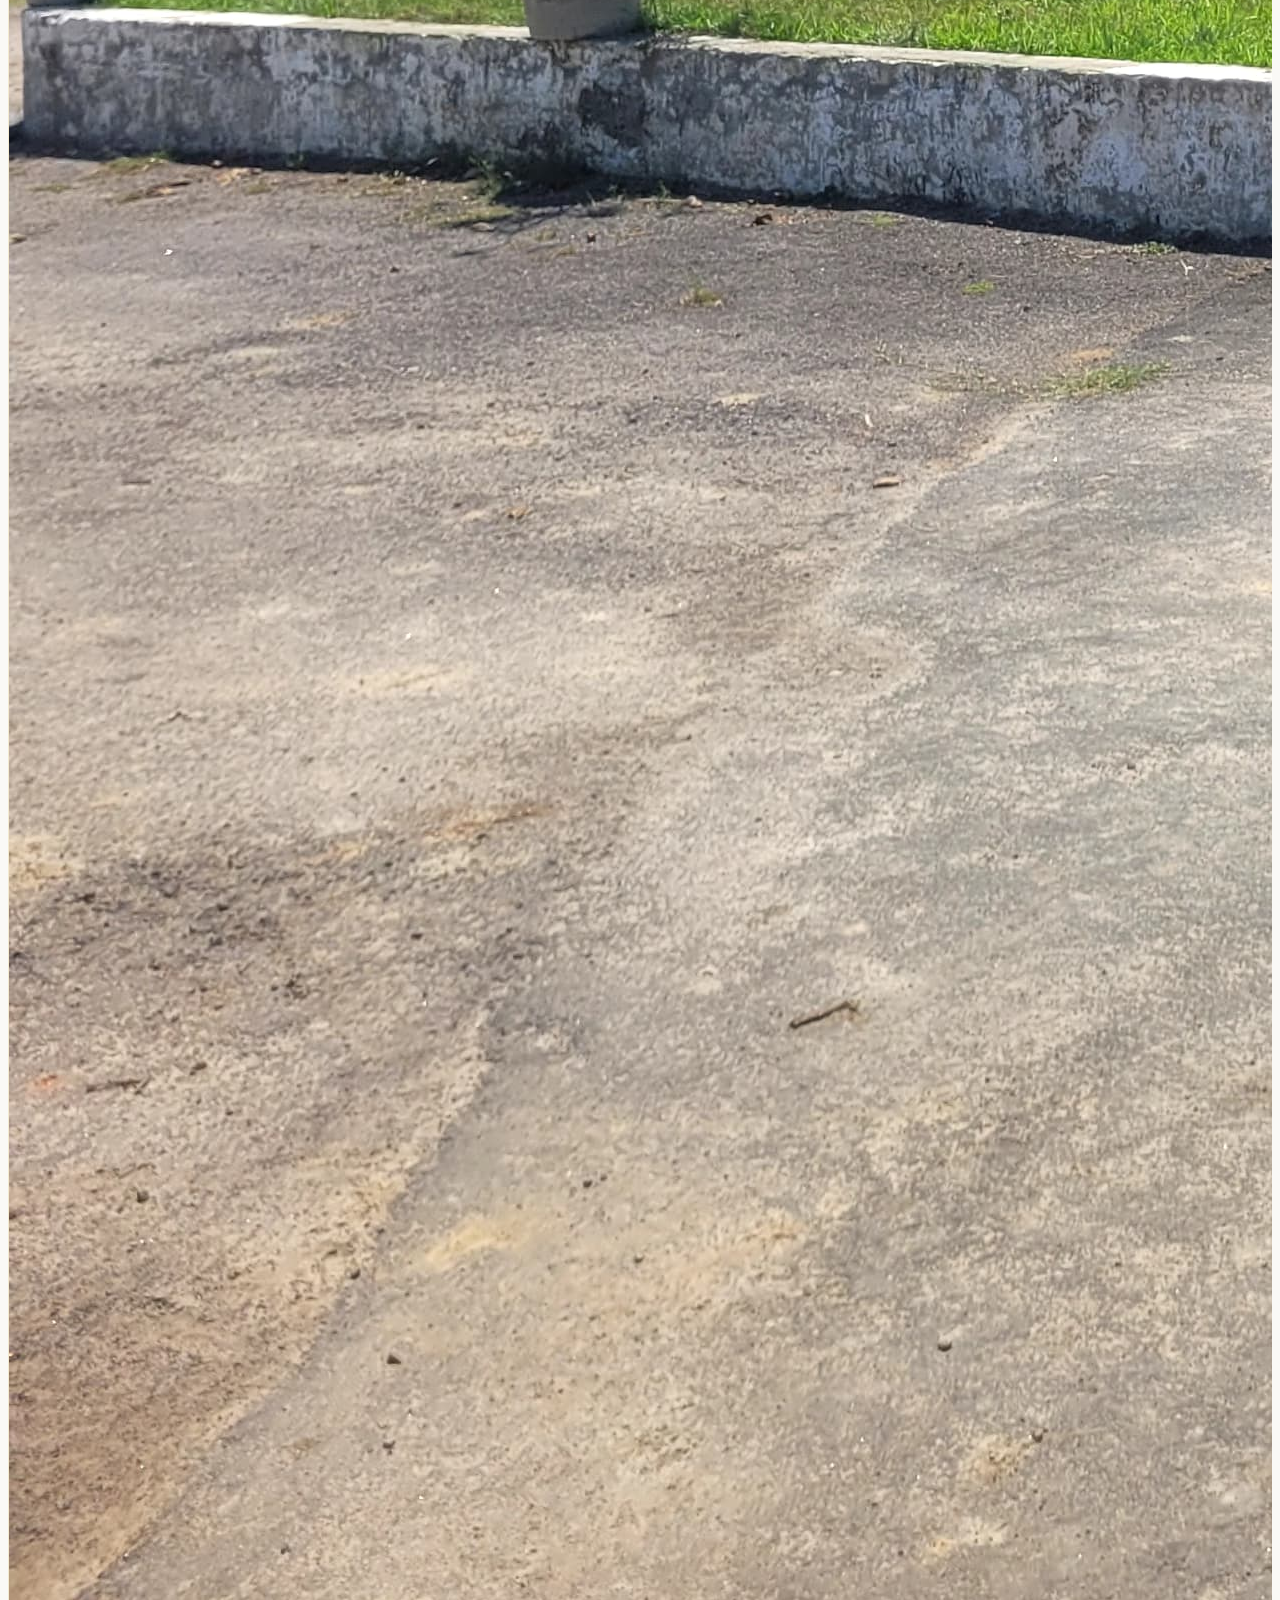
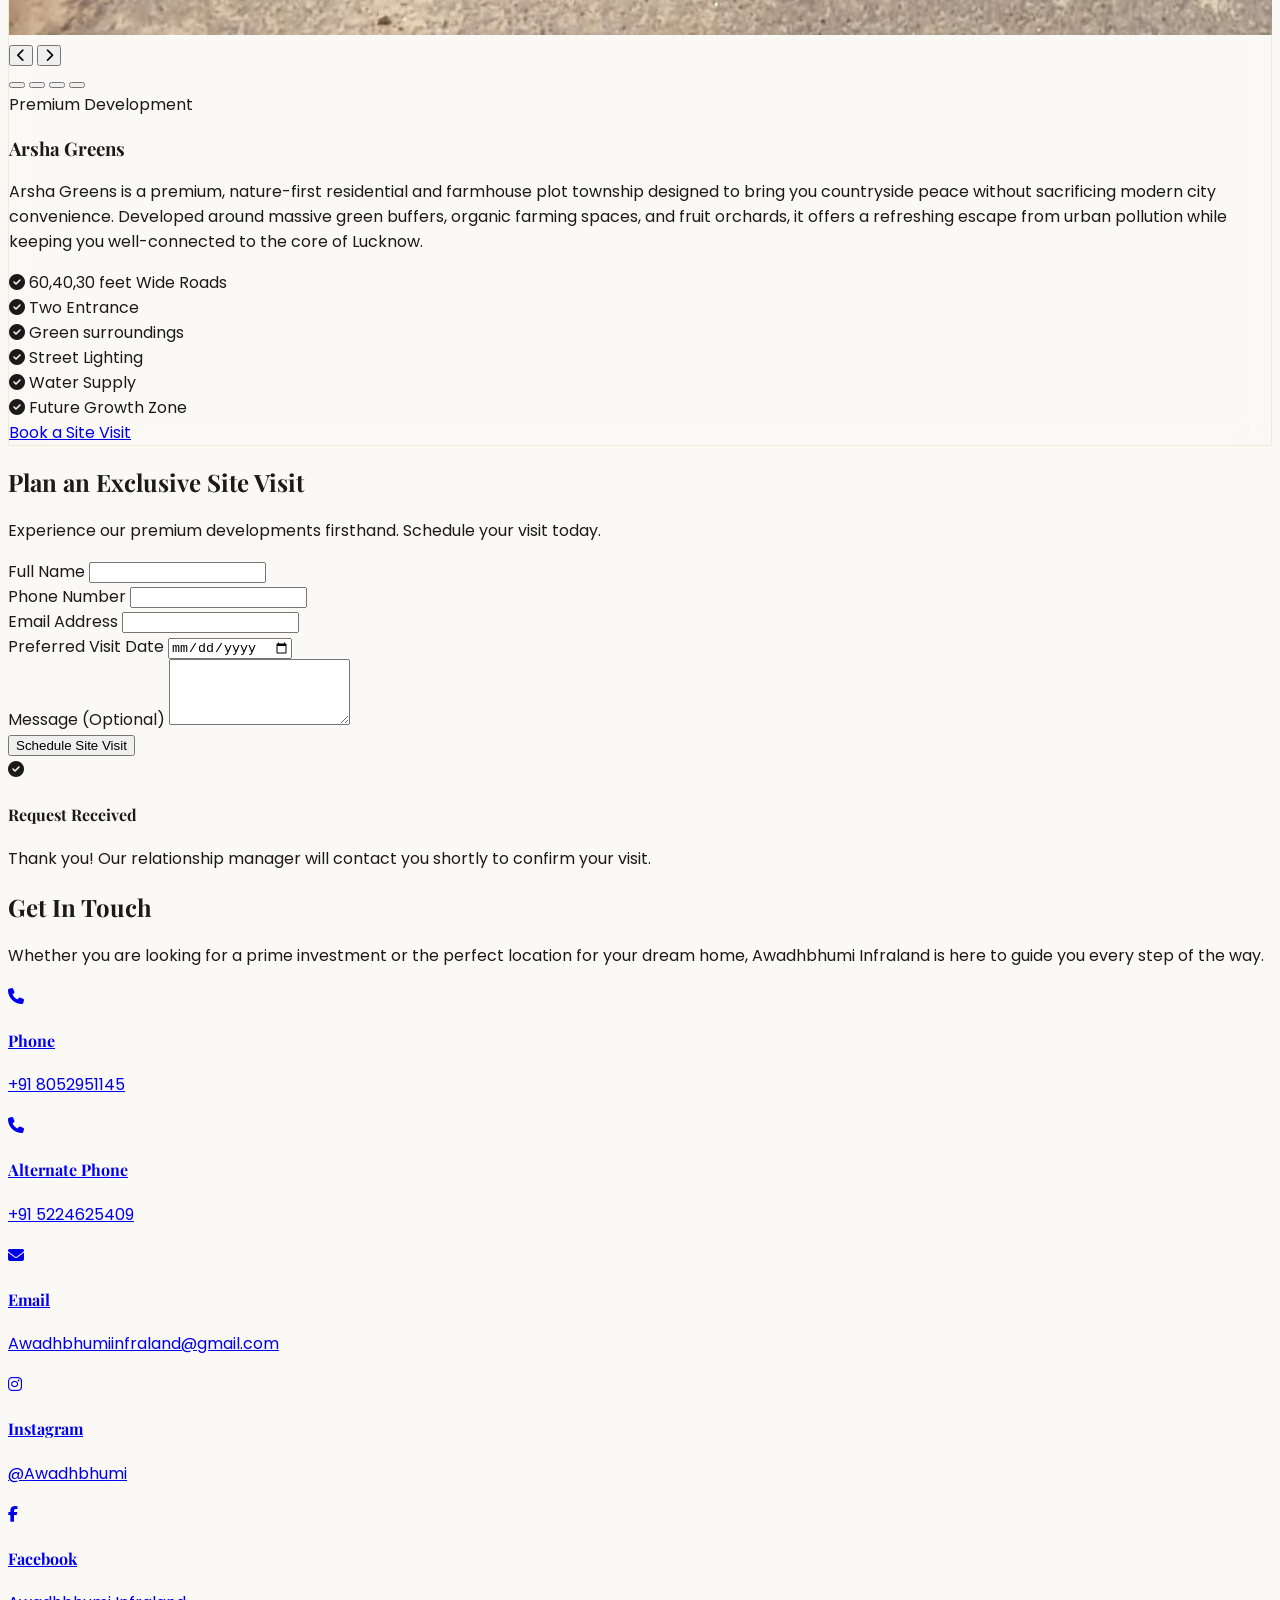
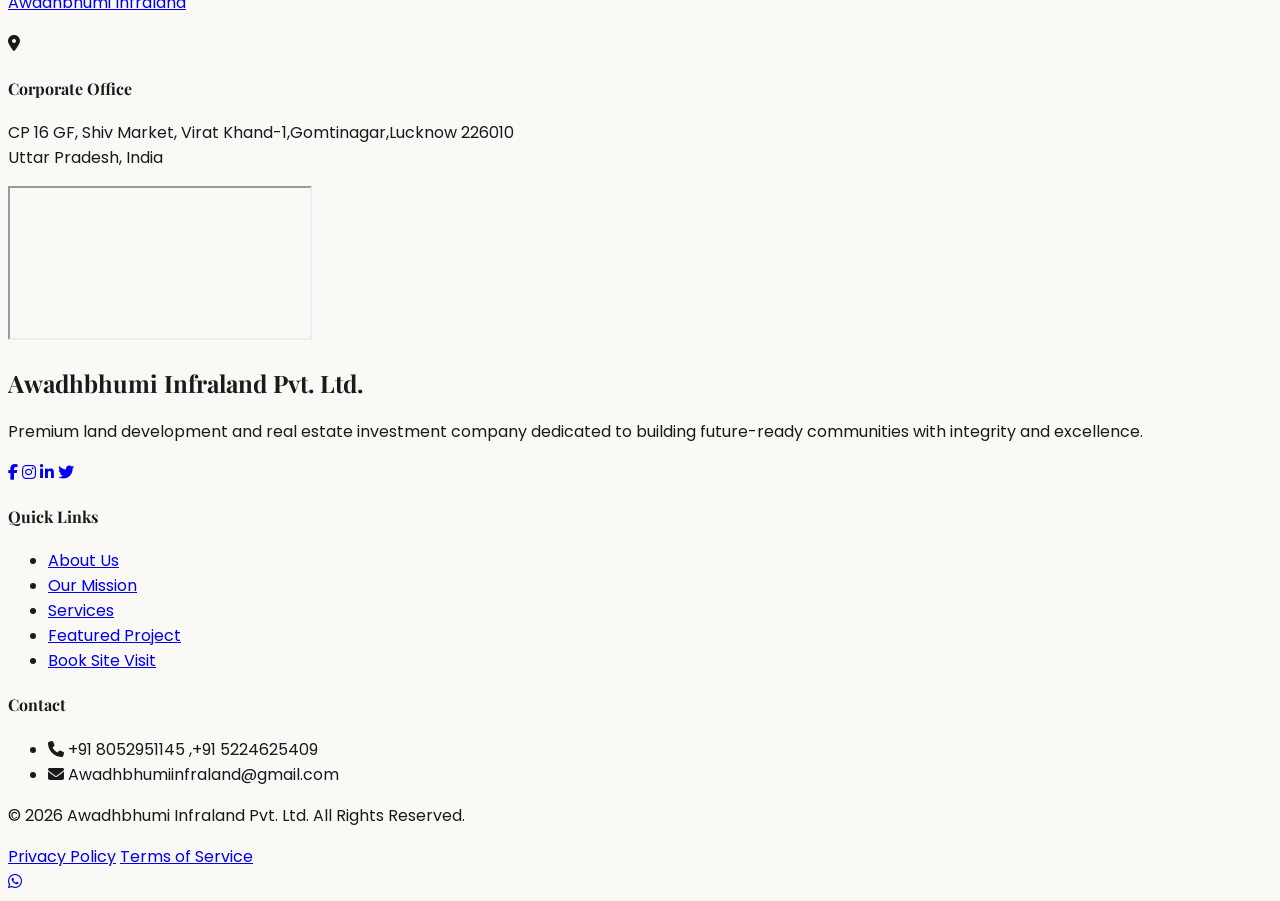
==== commit cf4a62d5: "Update index.html" ====
--- a/index.html
+++ b/index.html
@@ -9,7 +9,8 @@
     <title>Awadhbhumi Infraland Pvt. Ltd. | Best Real Estate Developer in Lucknow | Residential Plots & Property Investment</title>
 
 
-
+<link rel="canonical" href="https://awadhbhumi.com/">
+    
 <meta name="description" content="Awadhbhumi Infraland Pvt. Ltd. is a trusted real estate developer in Lucknow offering premium residential plots, land investment opportunities, township development, farmhouses, villas, and future-ready communities. Explore Arsha Greens and invest in Lucknow's growing future.">
 
 <meta name="keywords" content="real estate in Lucknow, plots in Lucknow, residential plots in Lucknow, property investment in Lucknow, land developer Lucknow, township project Lucknow, residential land Lucknow, plots near Gomti Nagar, Arsha Greens, Awadhbhumi Infraland, best property dealer Lucknow, real estate company Lucknow, investment plots Lucknow, villas in Lucknow, farmhouses in Lucknow">
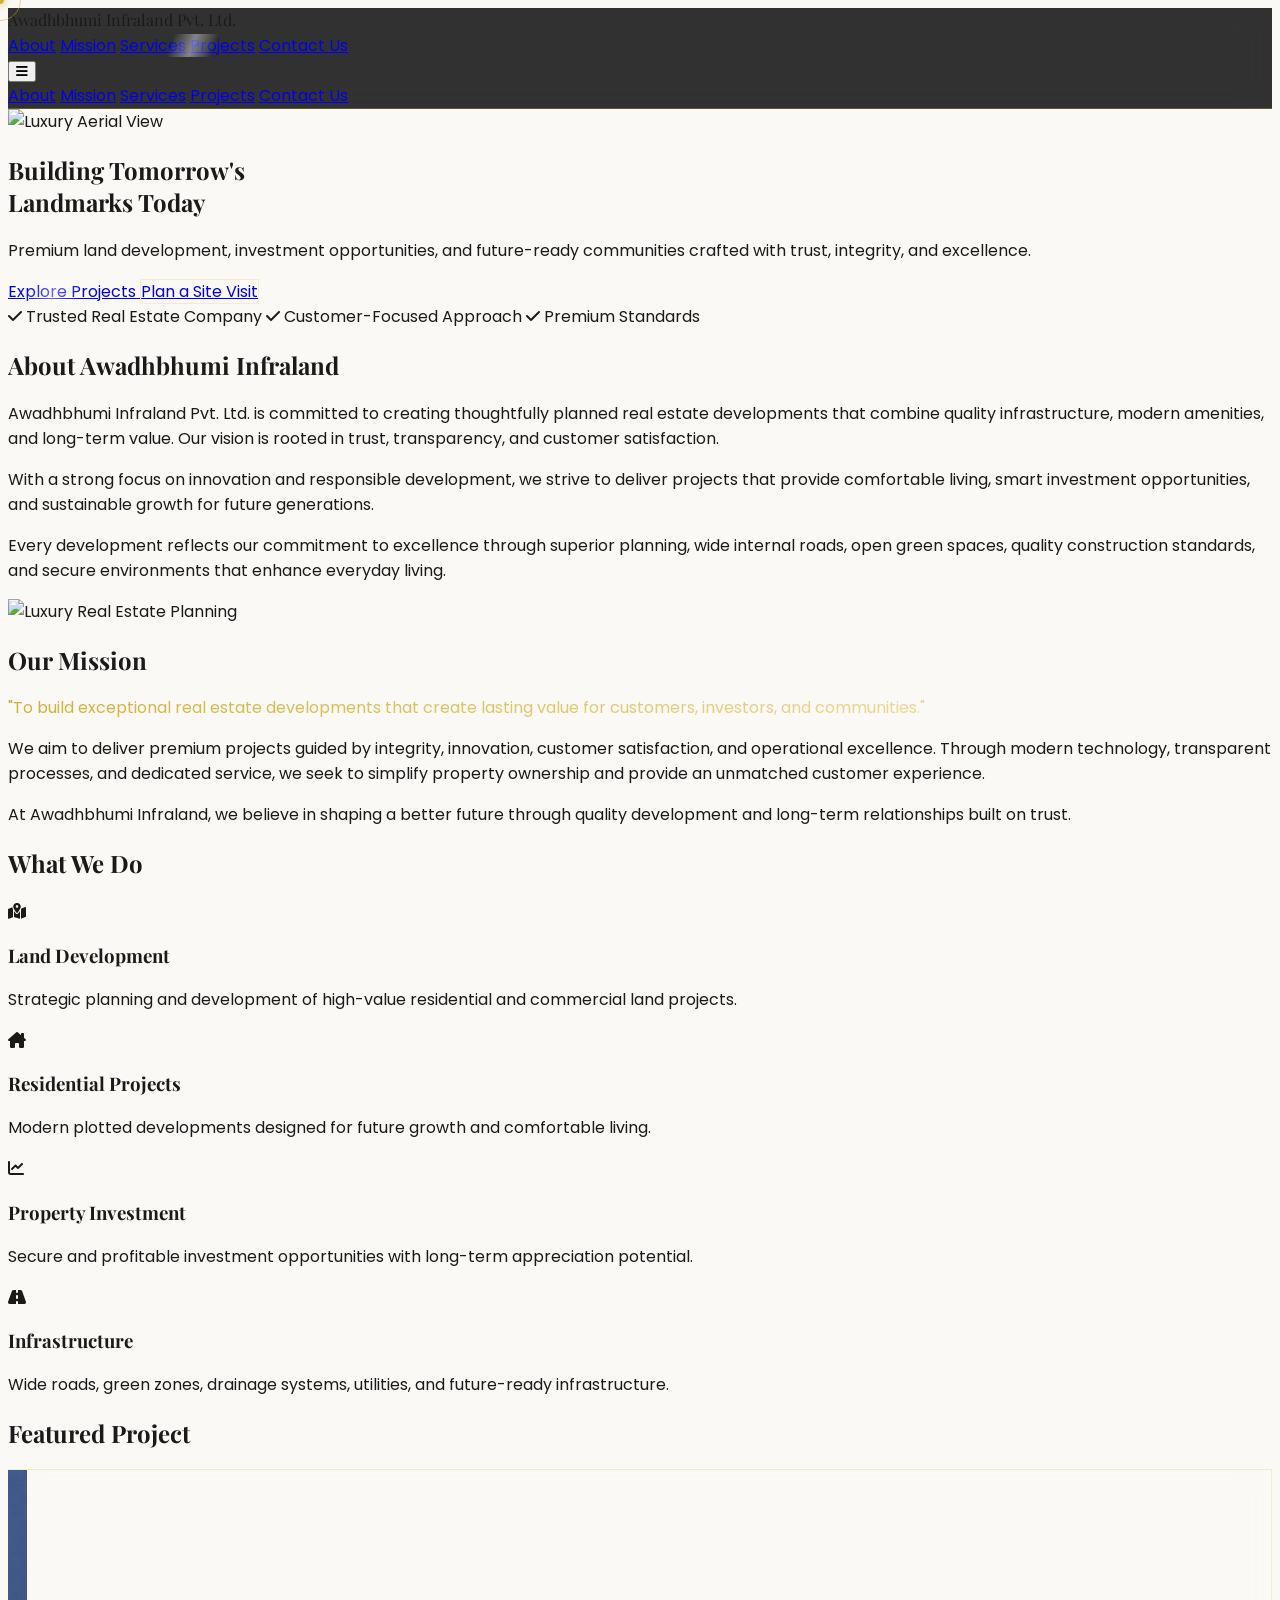
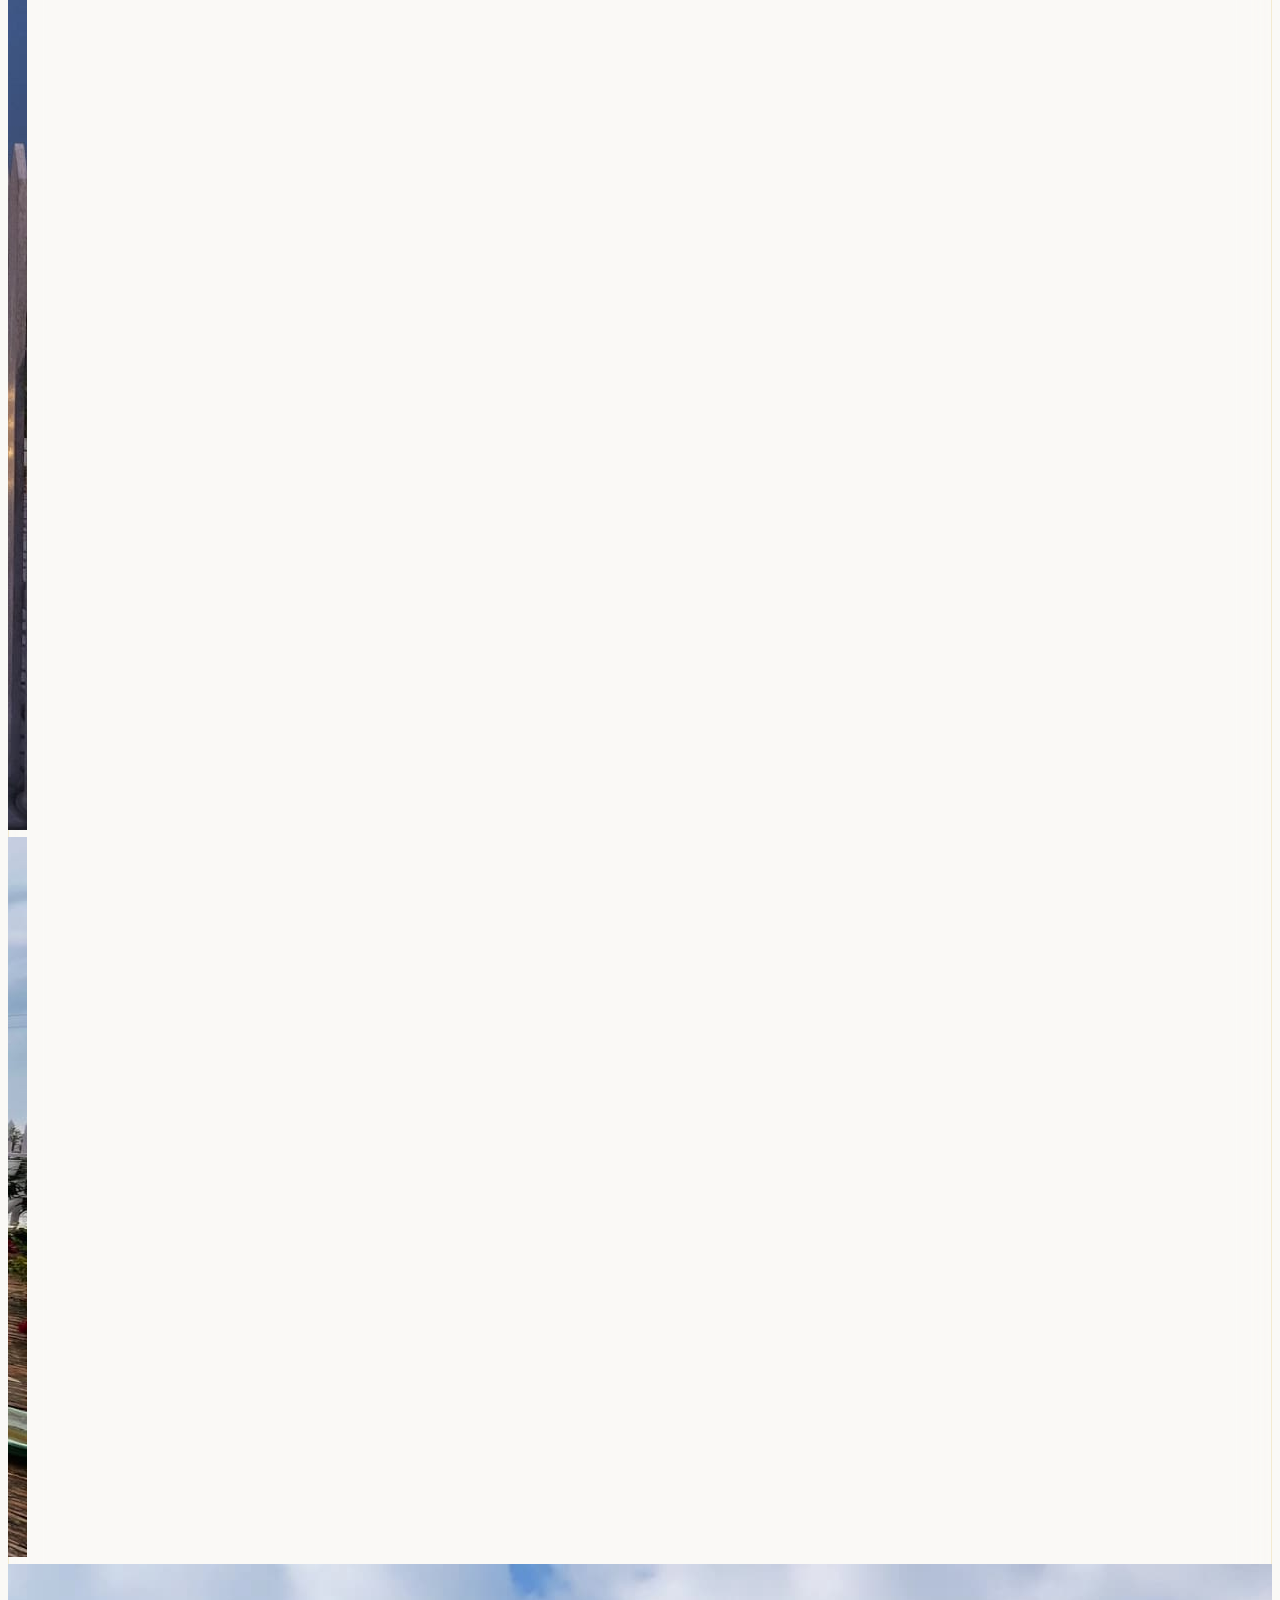
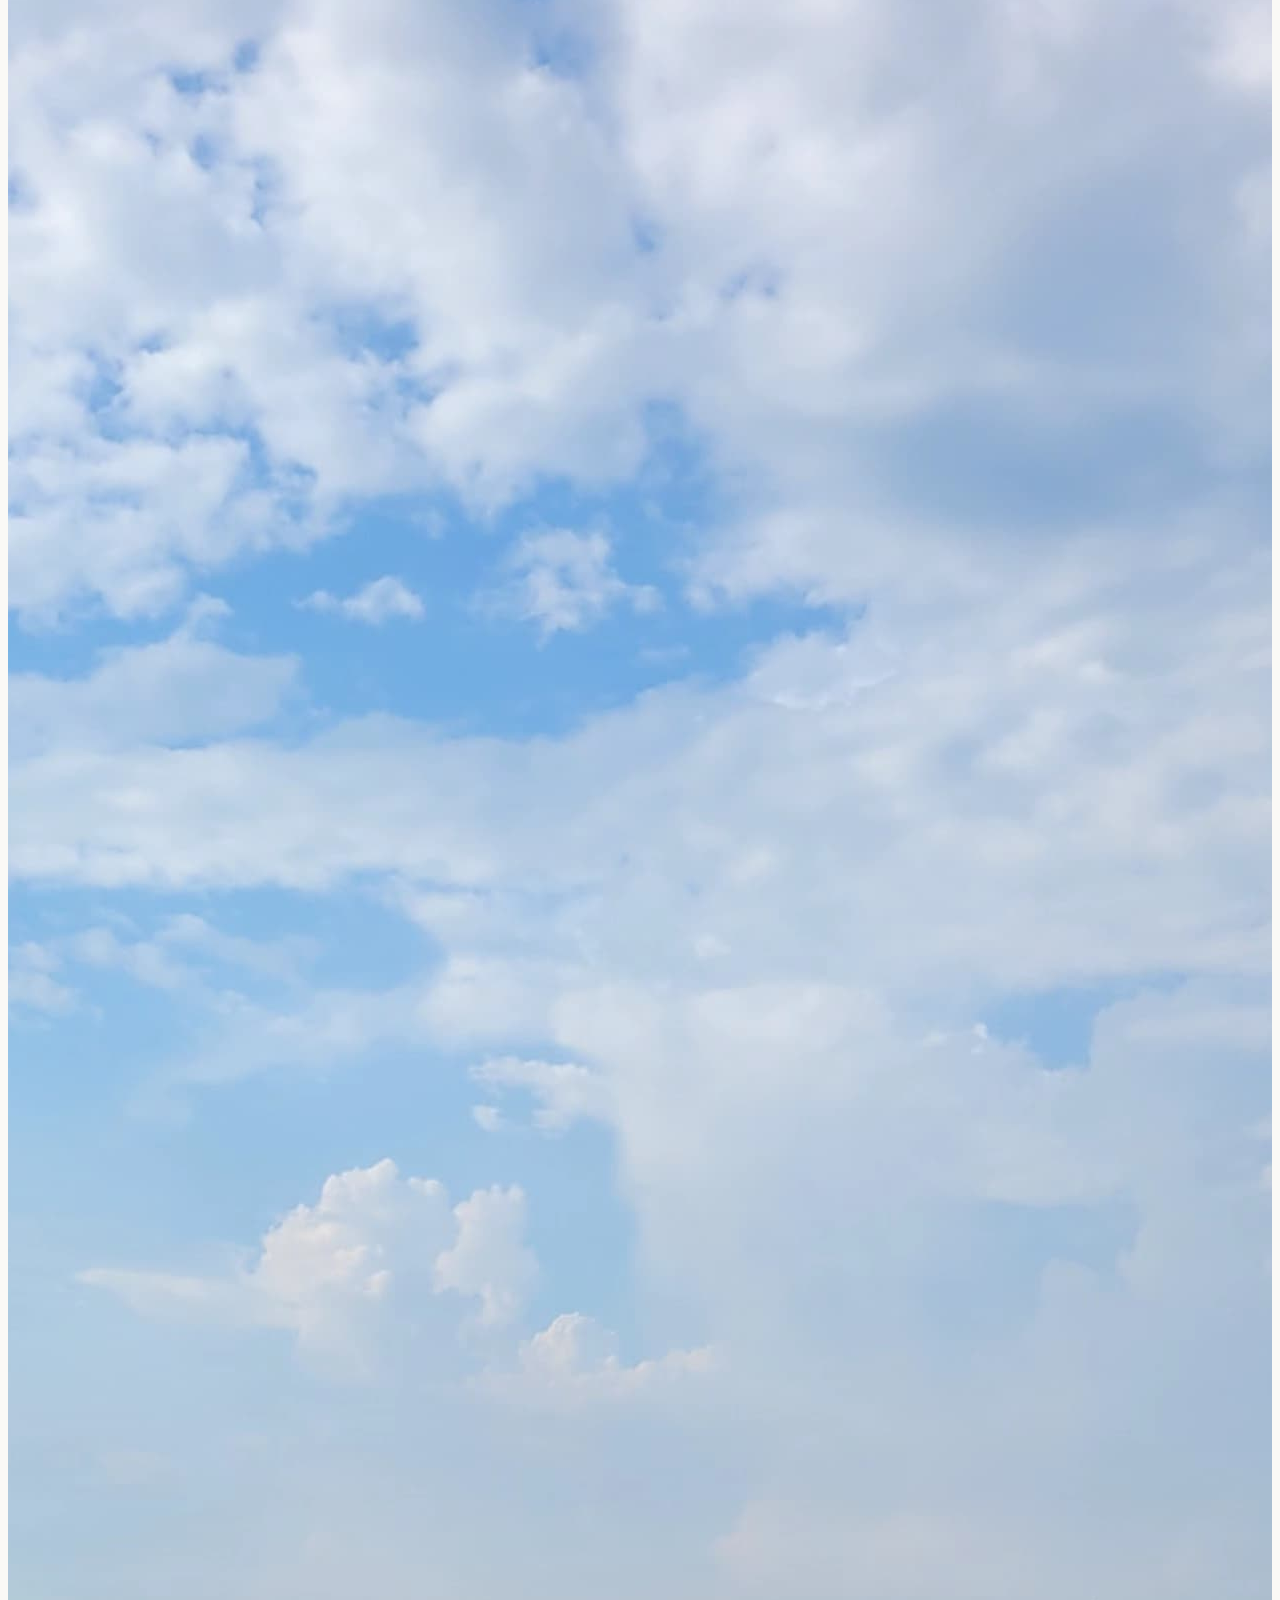
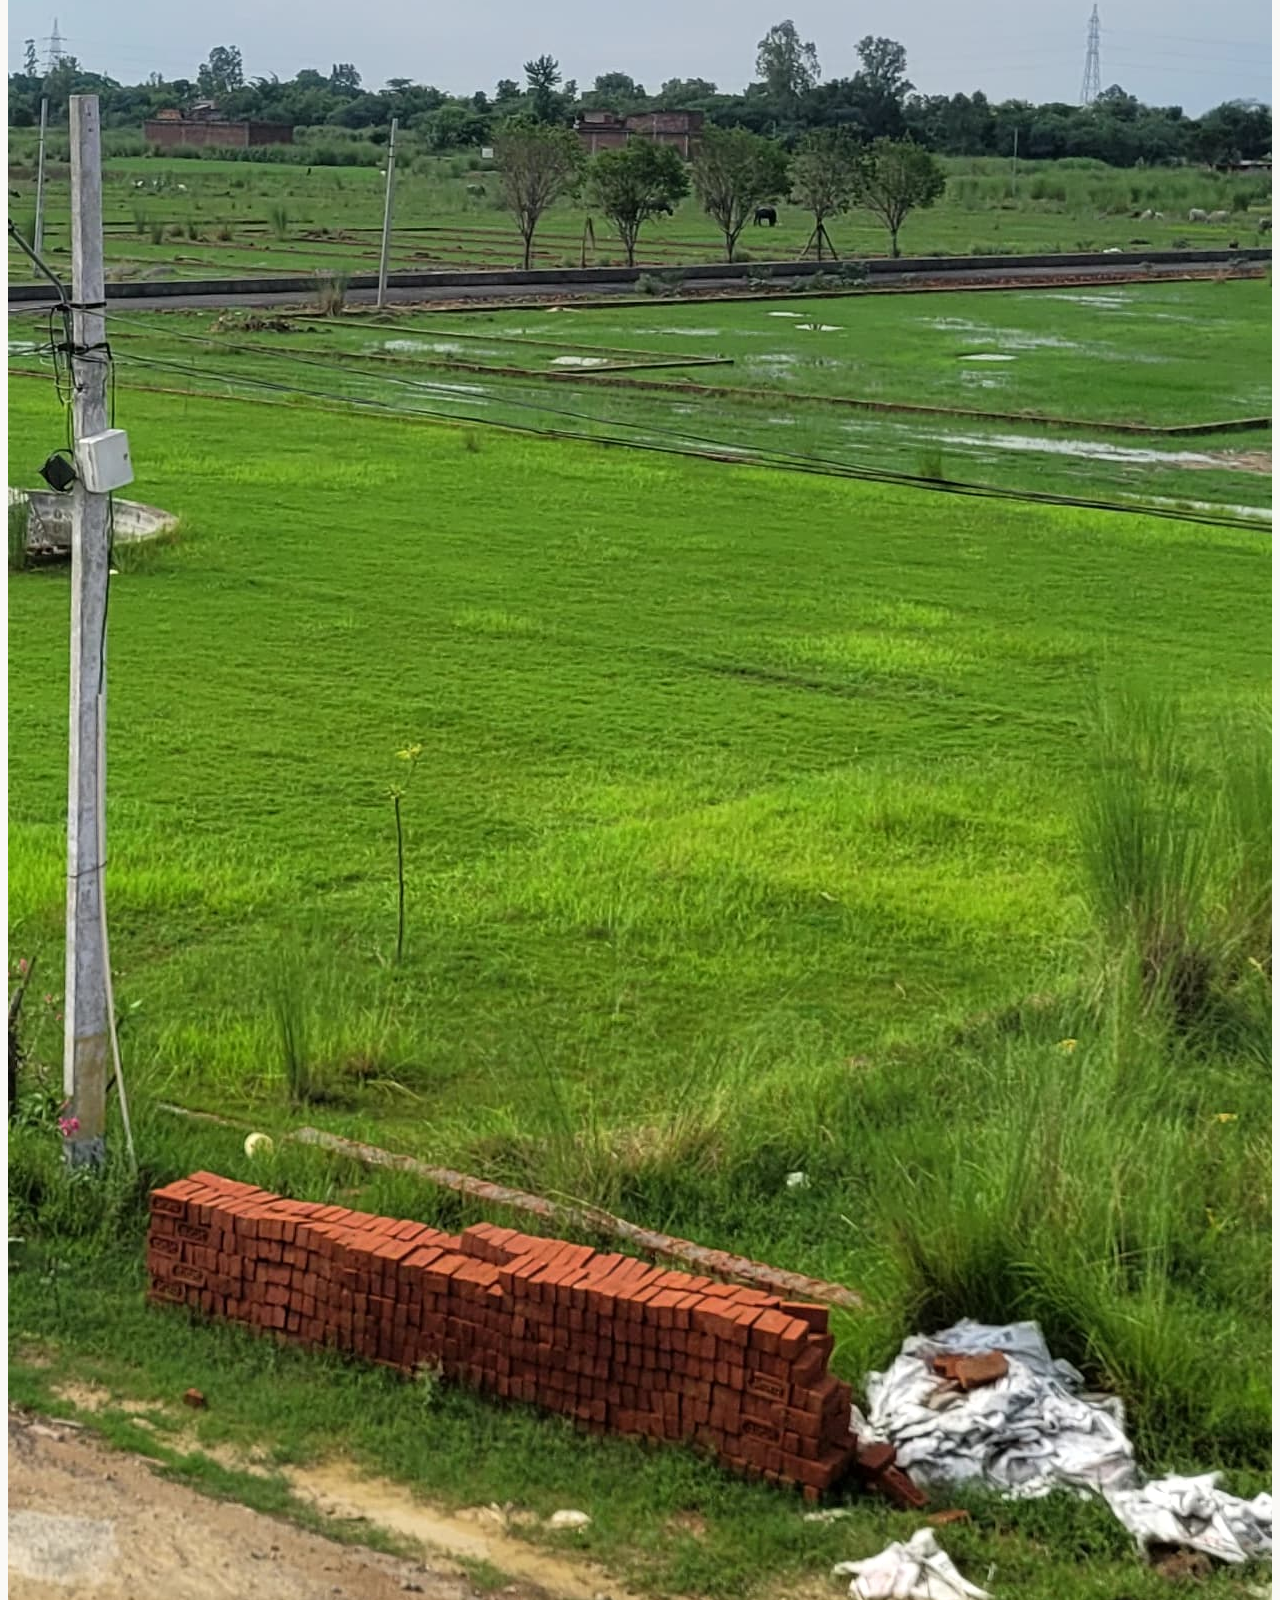
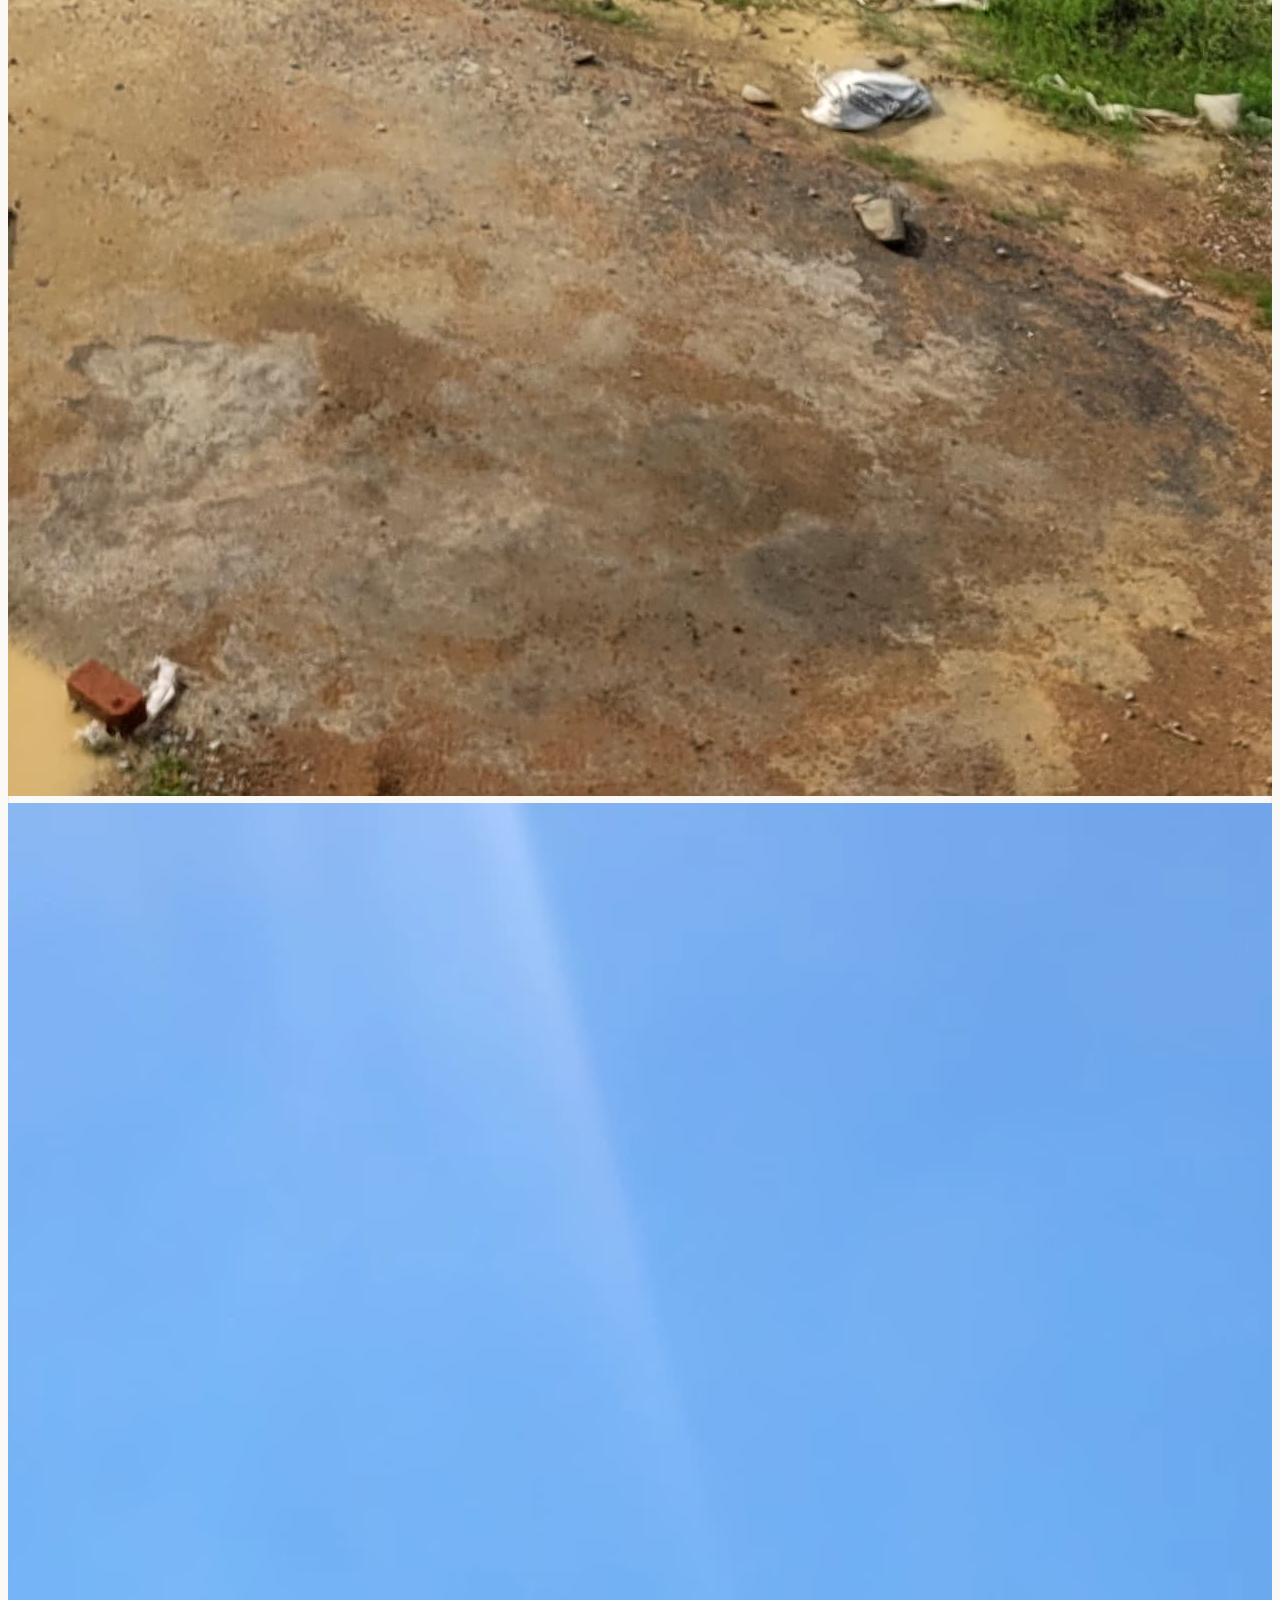
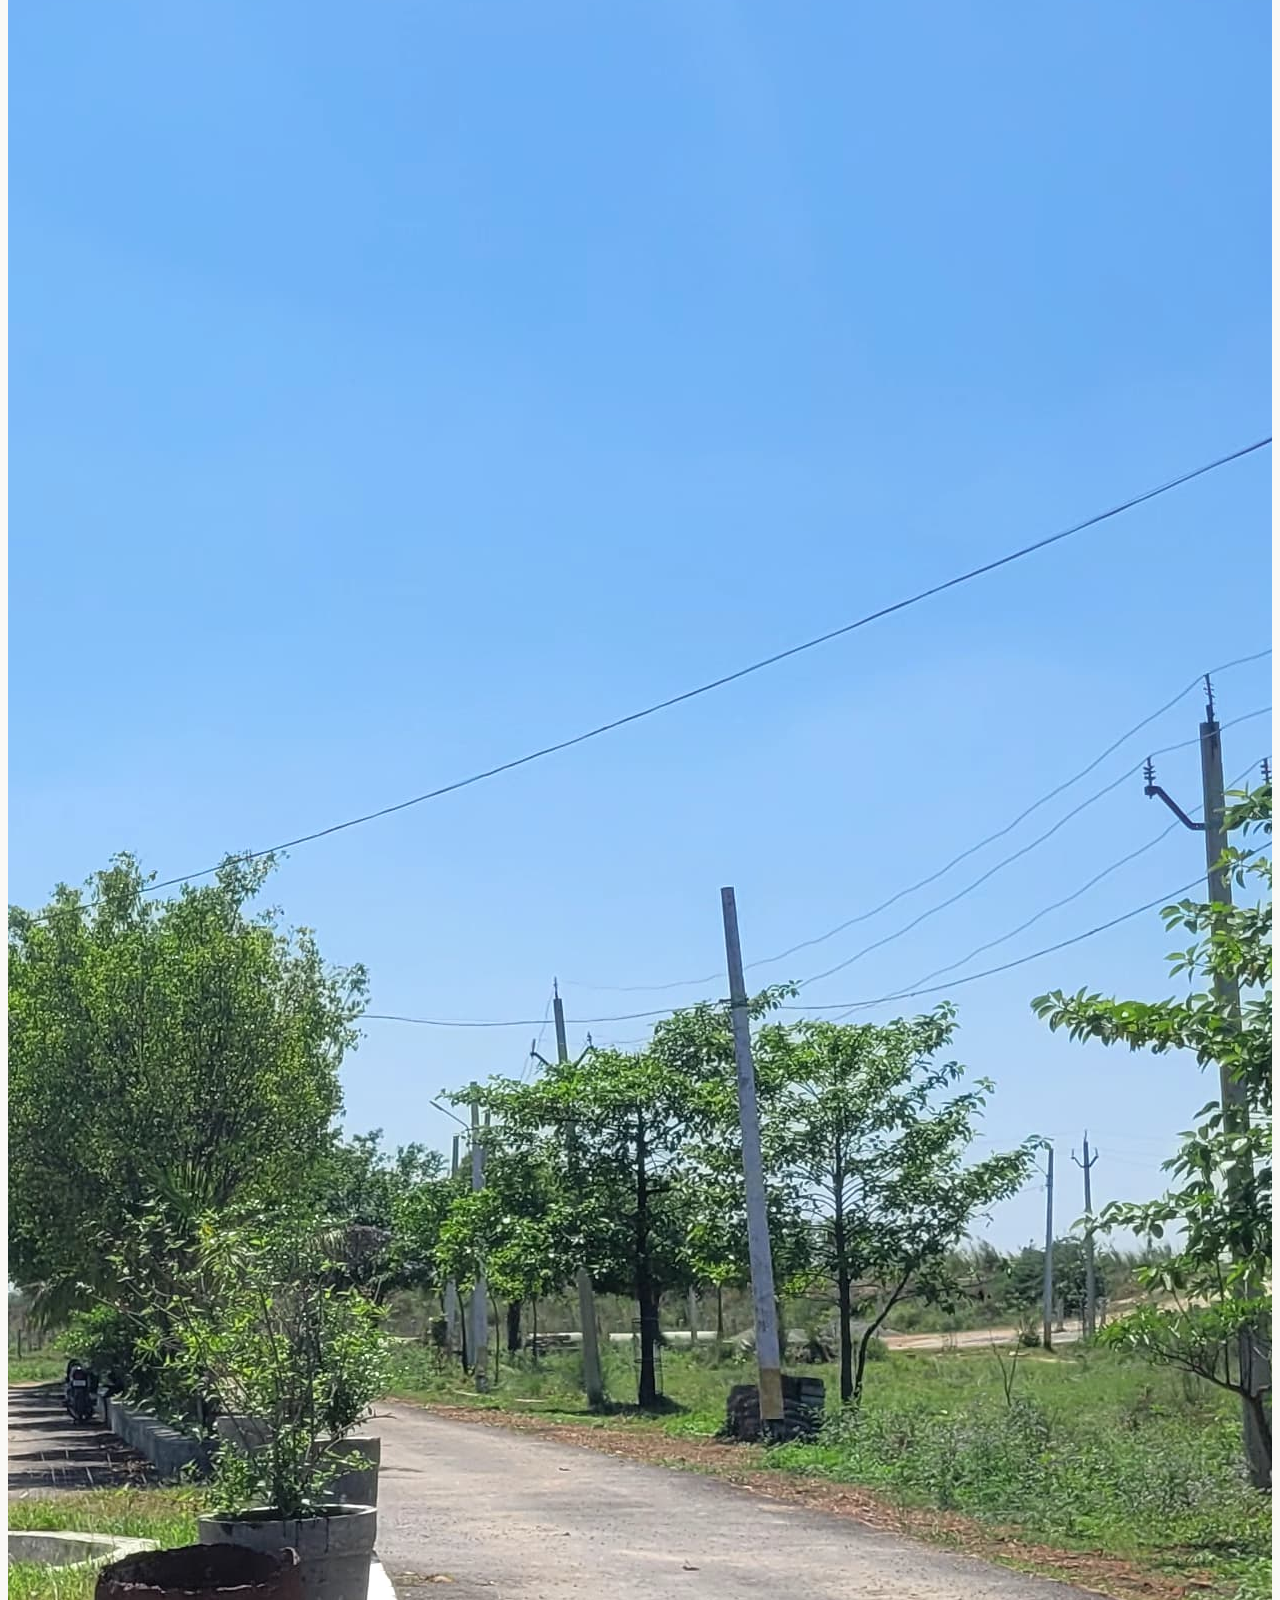
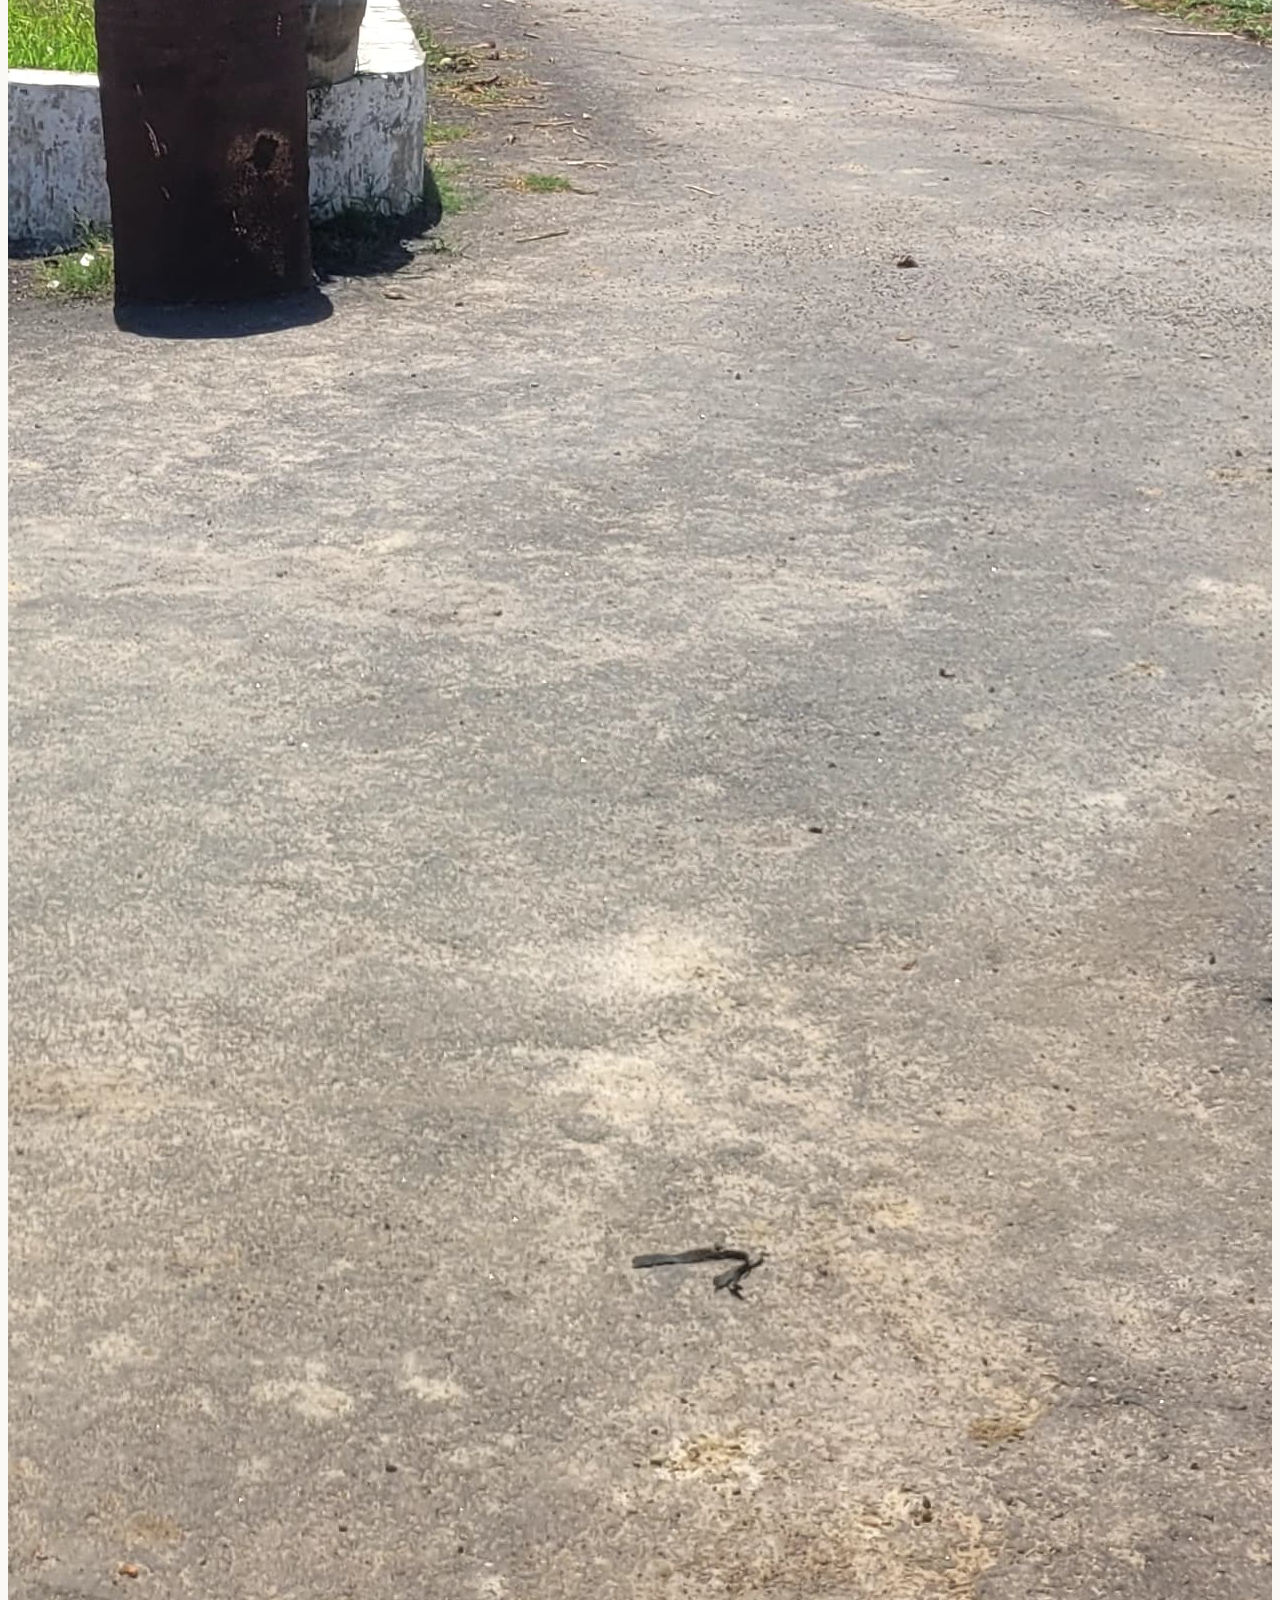
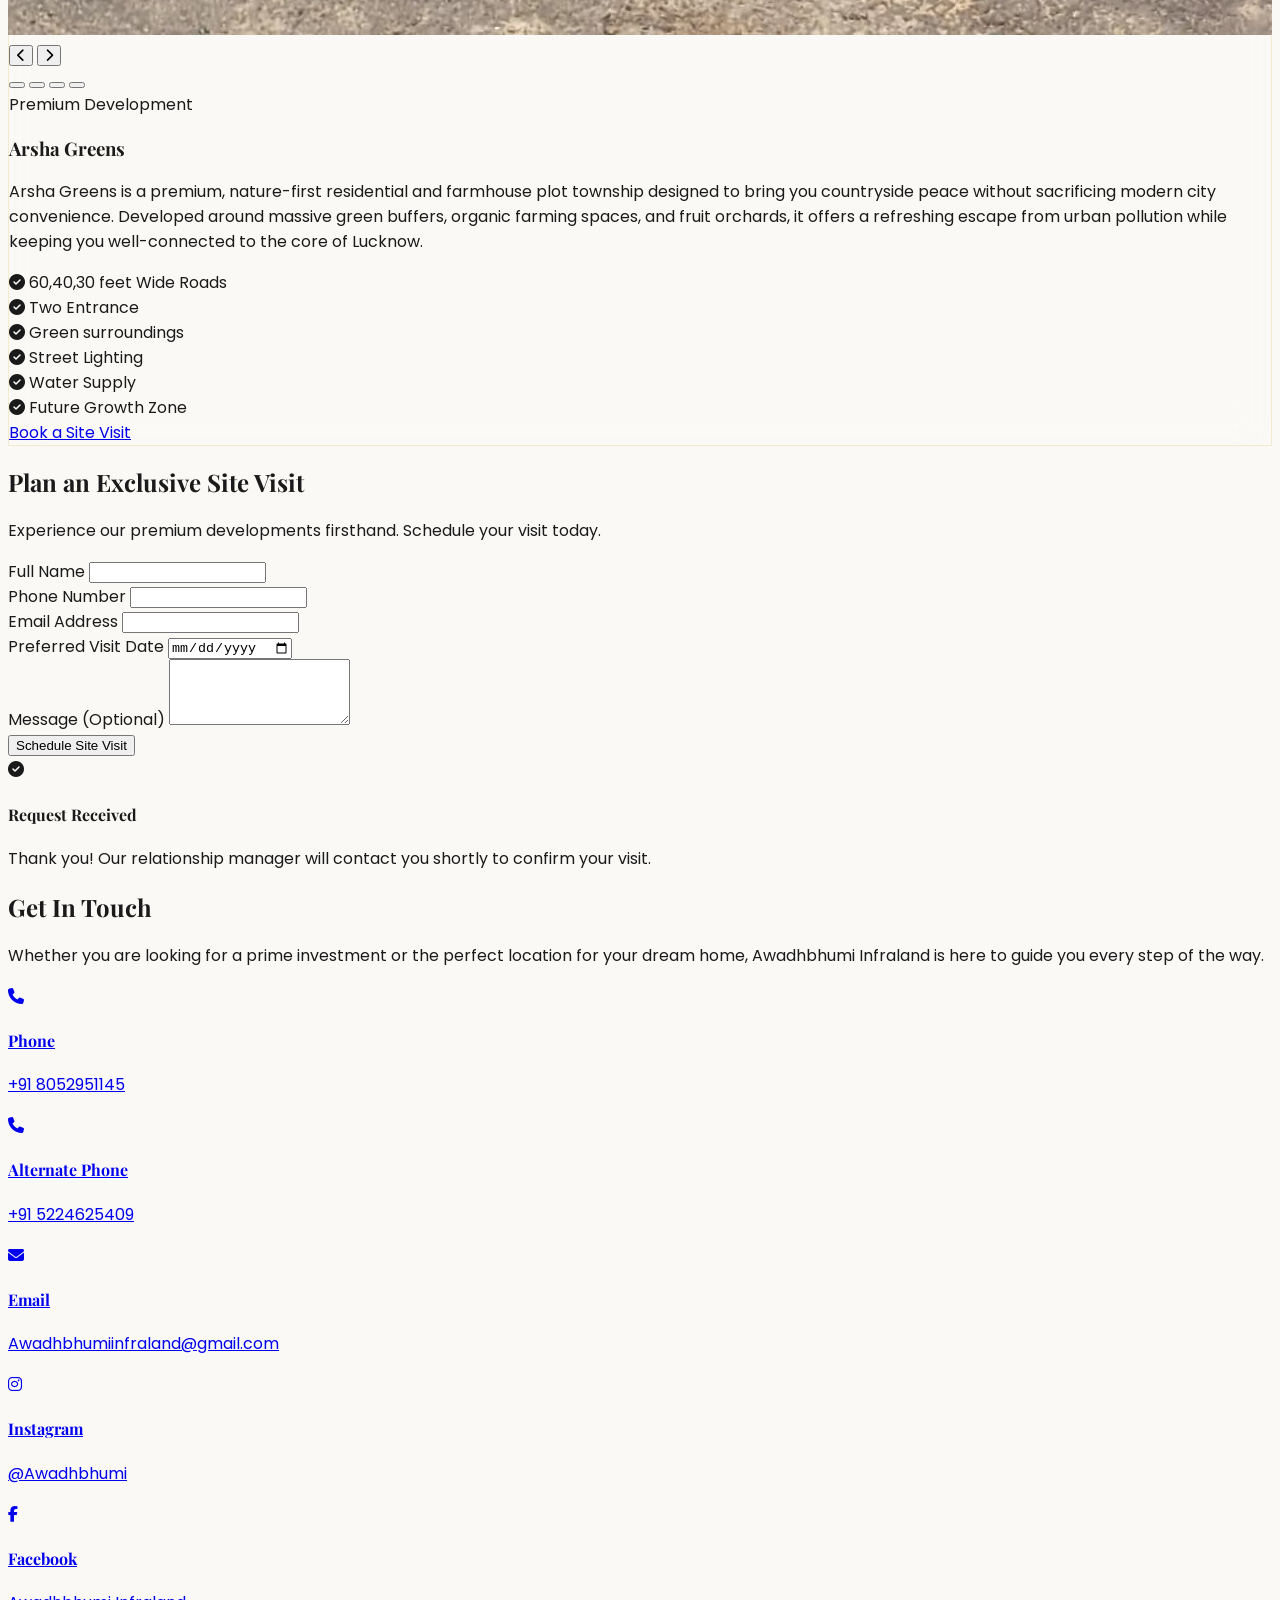
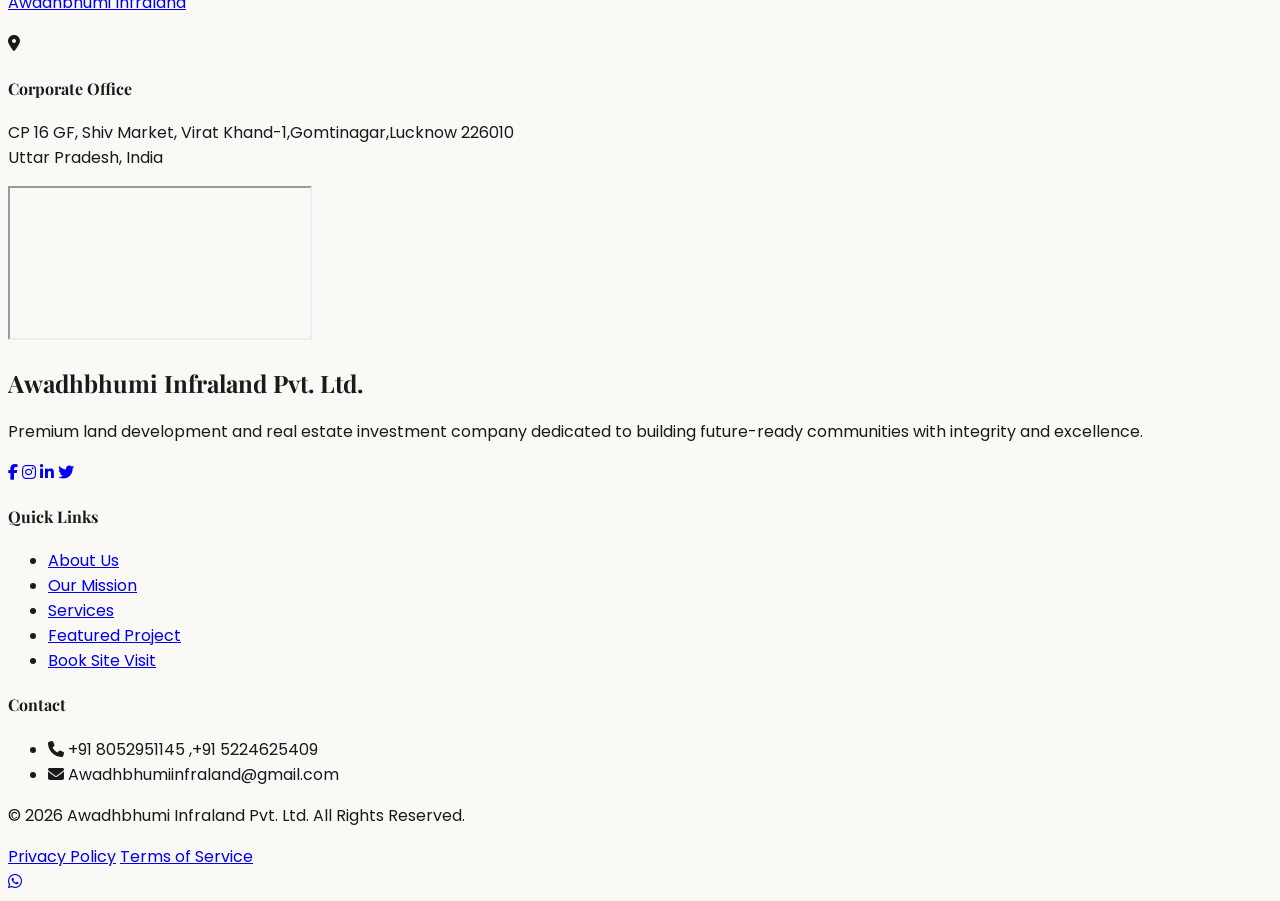
==== commit 1100ab31: "Update index.html" ====
--- a/index.html
+++ b/index.html
@@ -3,7 +3,7 @@
 <head>
     <meta charset="UTF-8">
     <meta name="viewport" content="width=device-width, initial-scale=1.0">
-    <title>Awadhbhumi Infraland Pvt. Ltd. | Real Estate in Lucknow</title>
+    
     <meta name="description" content="Premium land development, investment opportunities, and future-ready communities.">
 
     <title>Awadhbhumi Infraland Pvt. Ltd. | Best Real Estate Developer in Lucknow | Residential Plots & Property Investment</title>
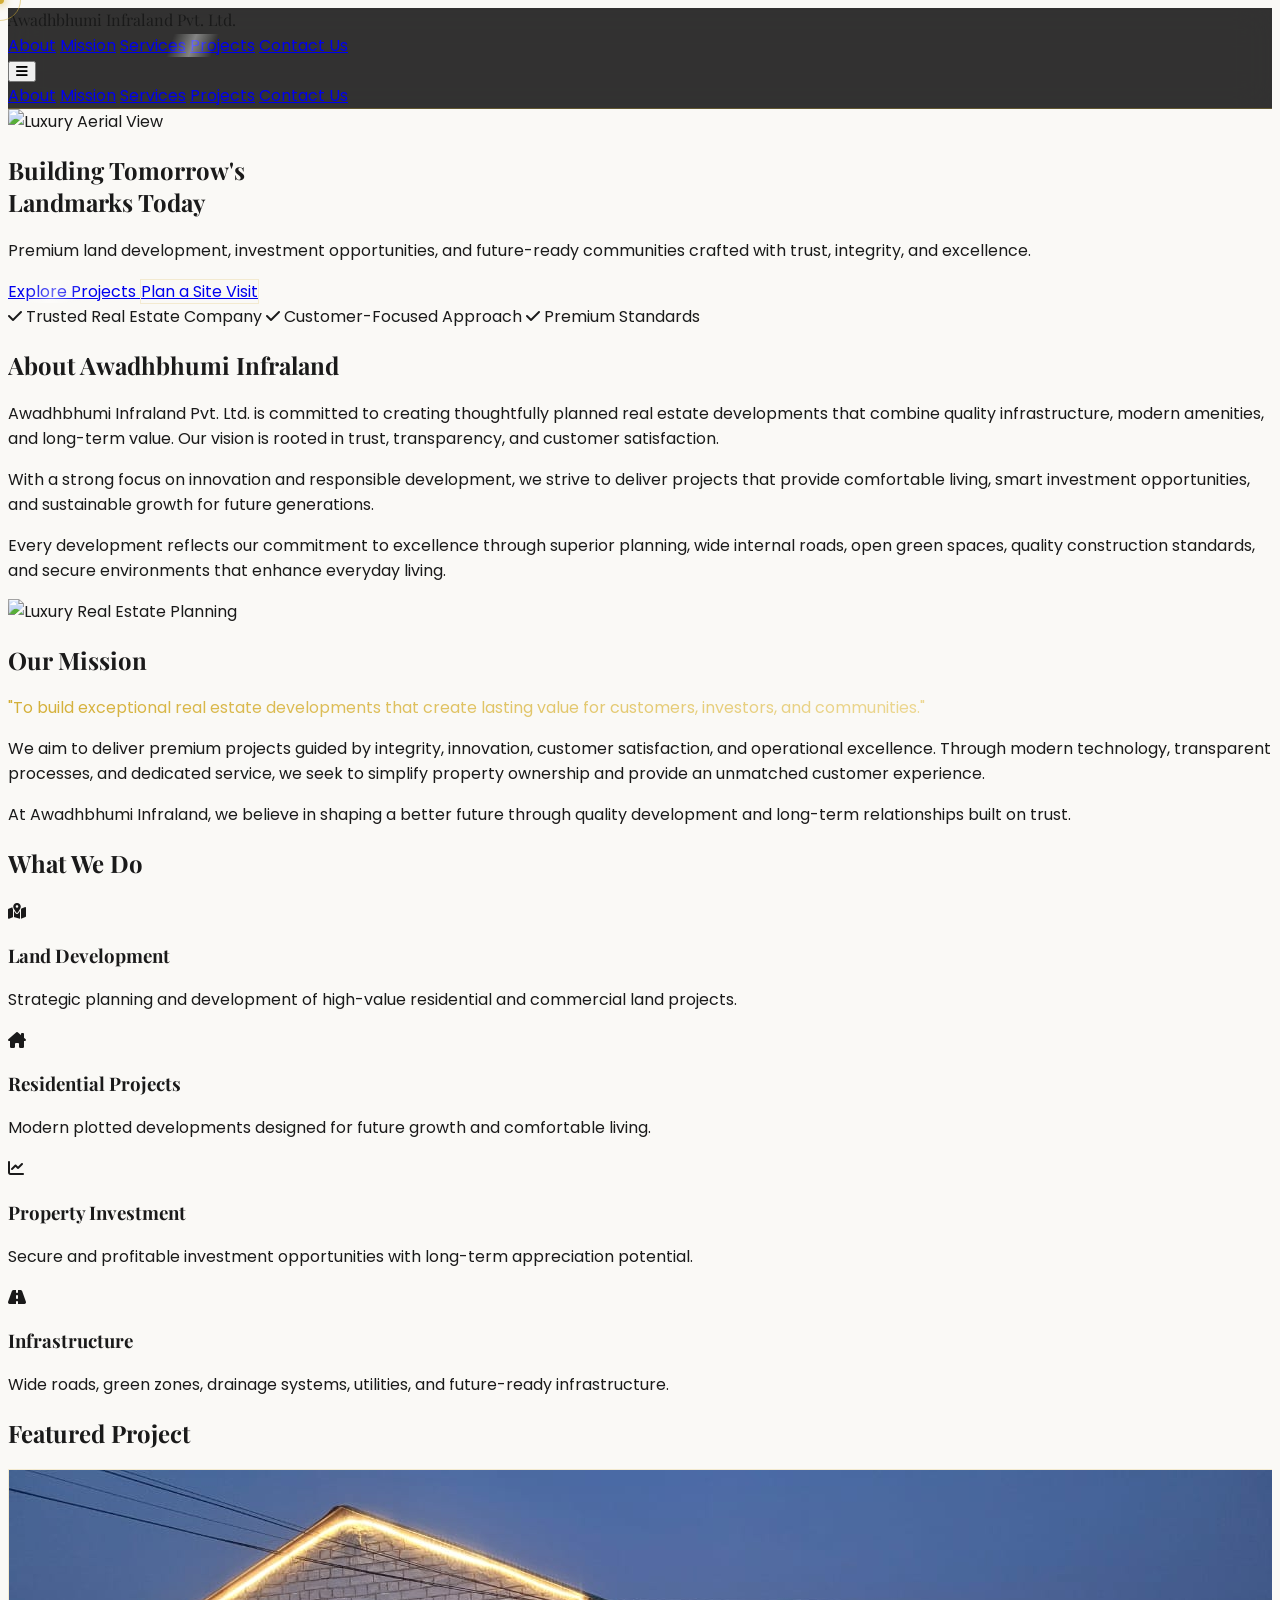
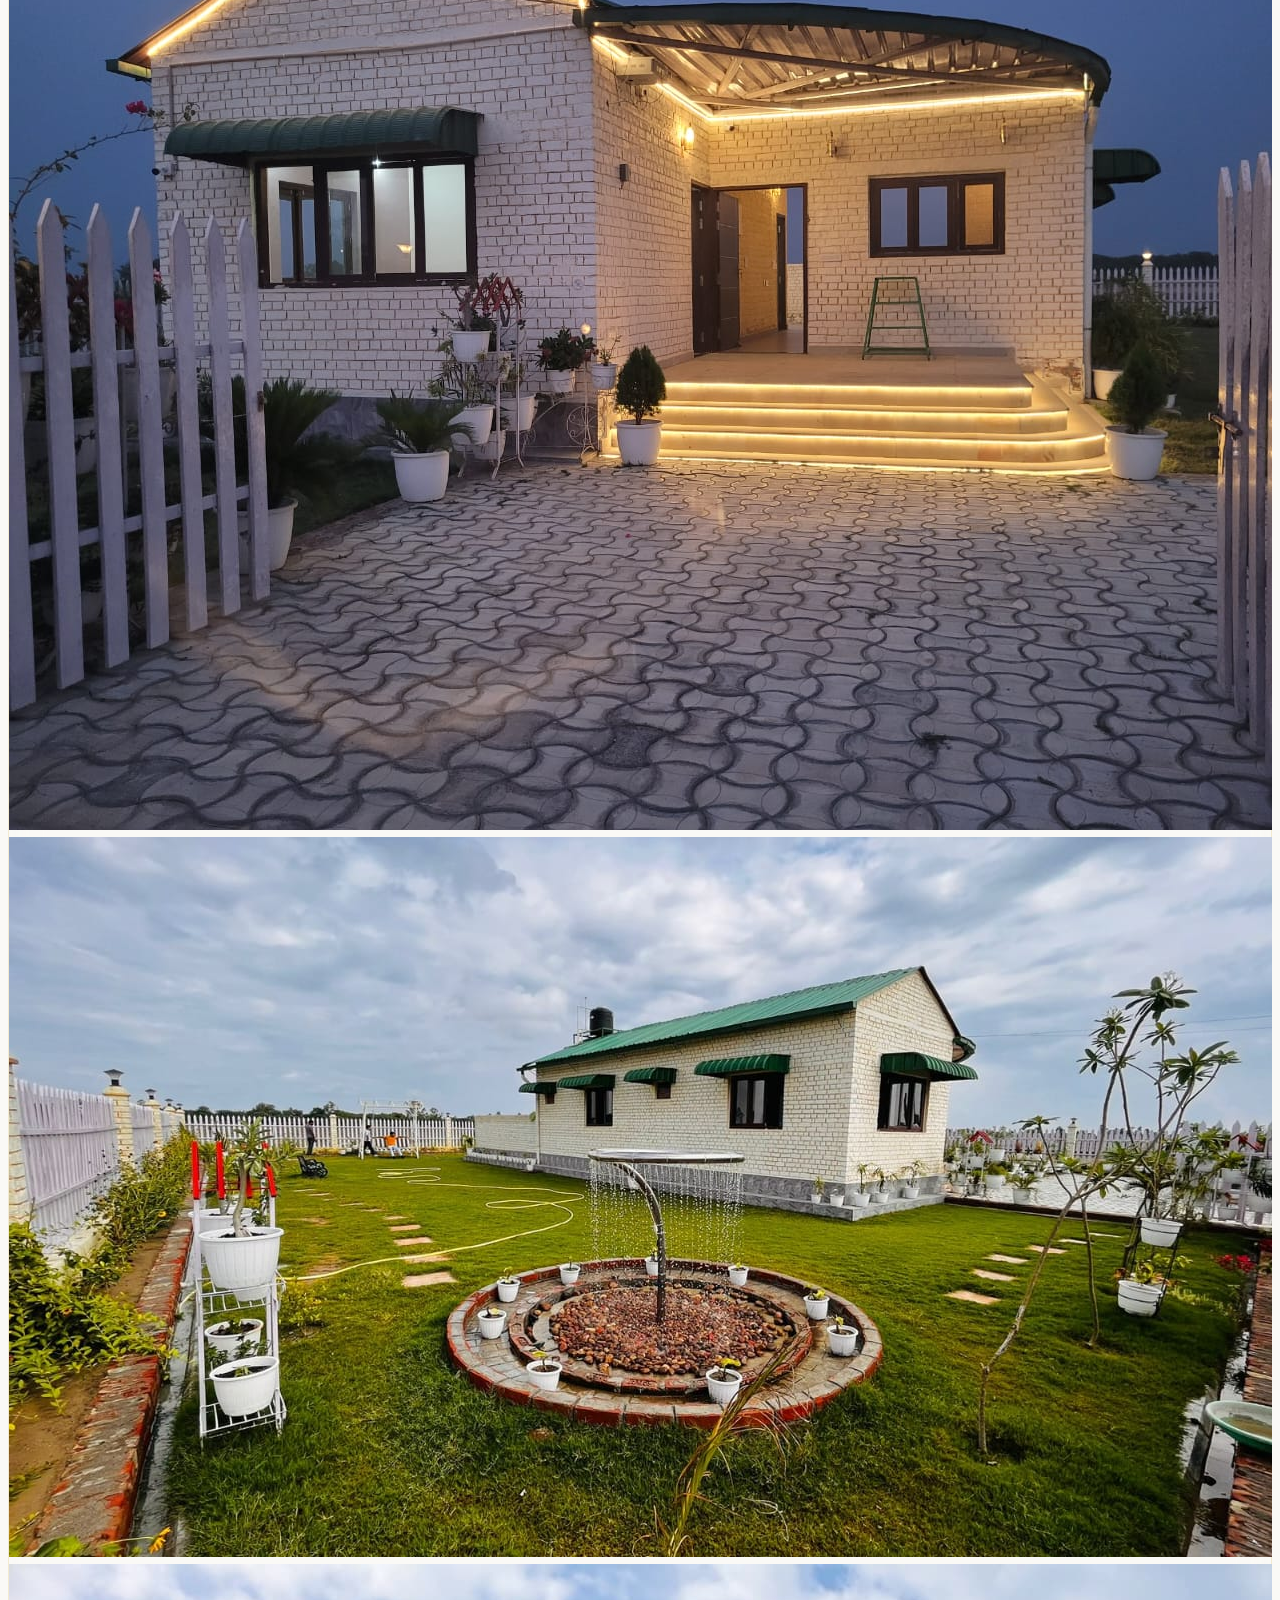
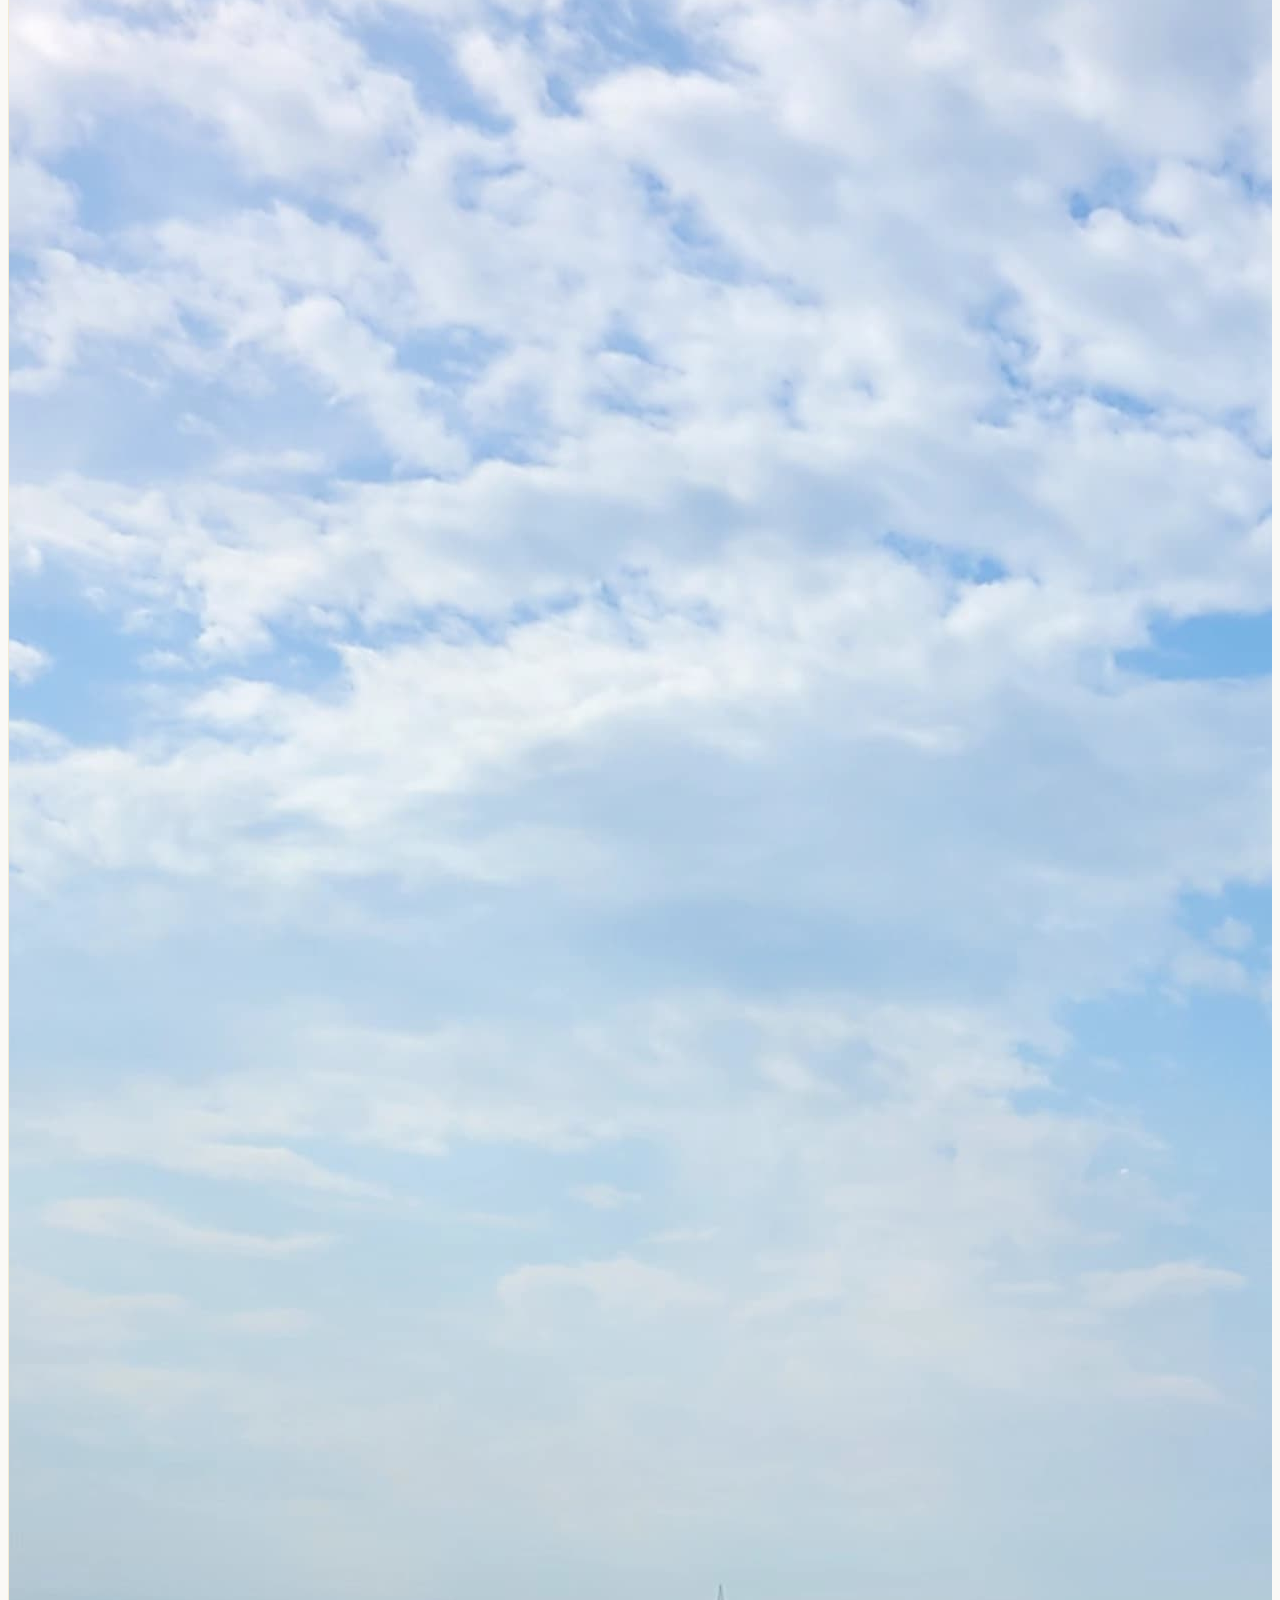
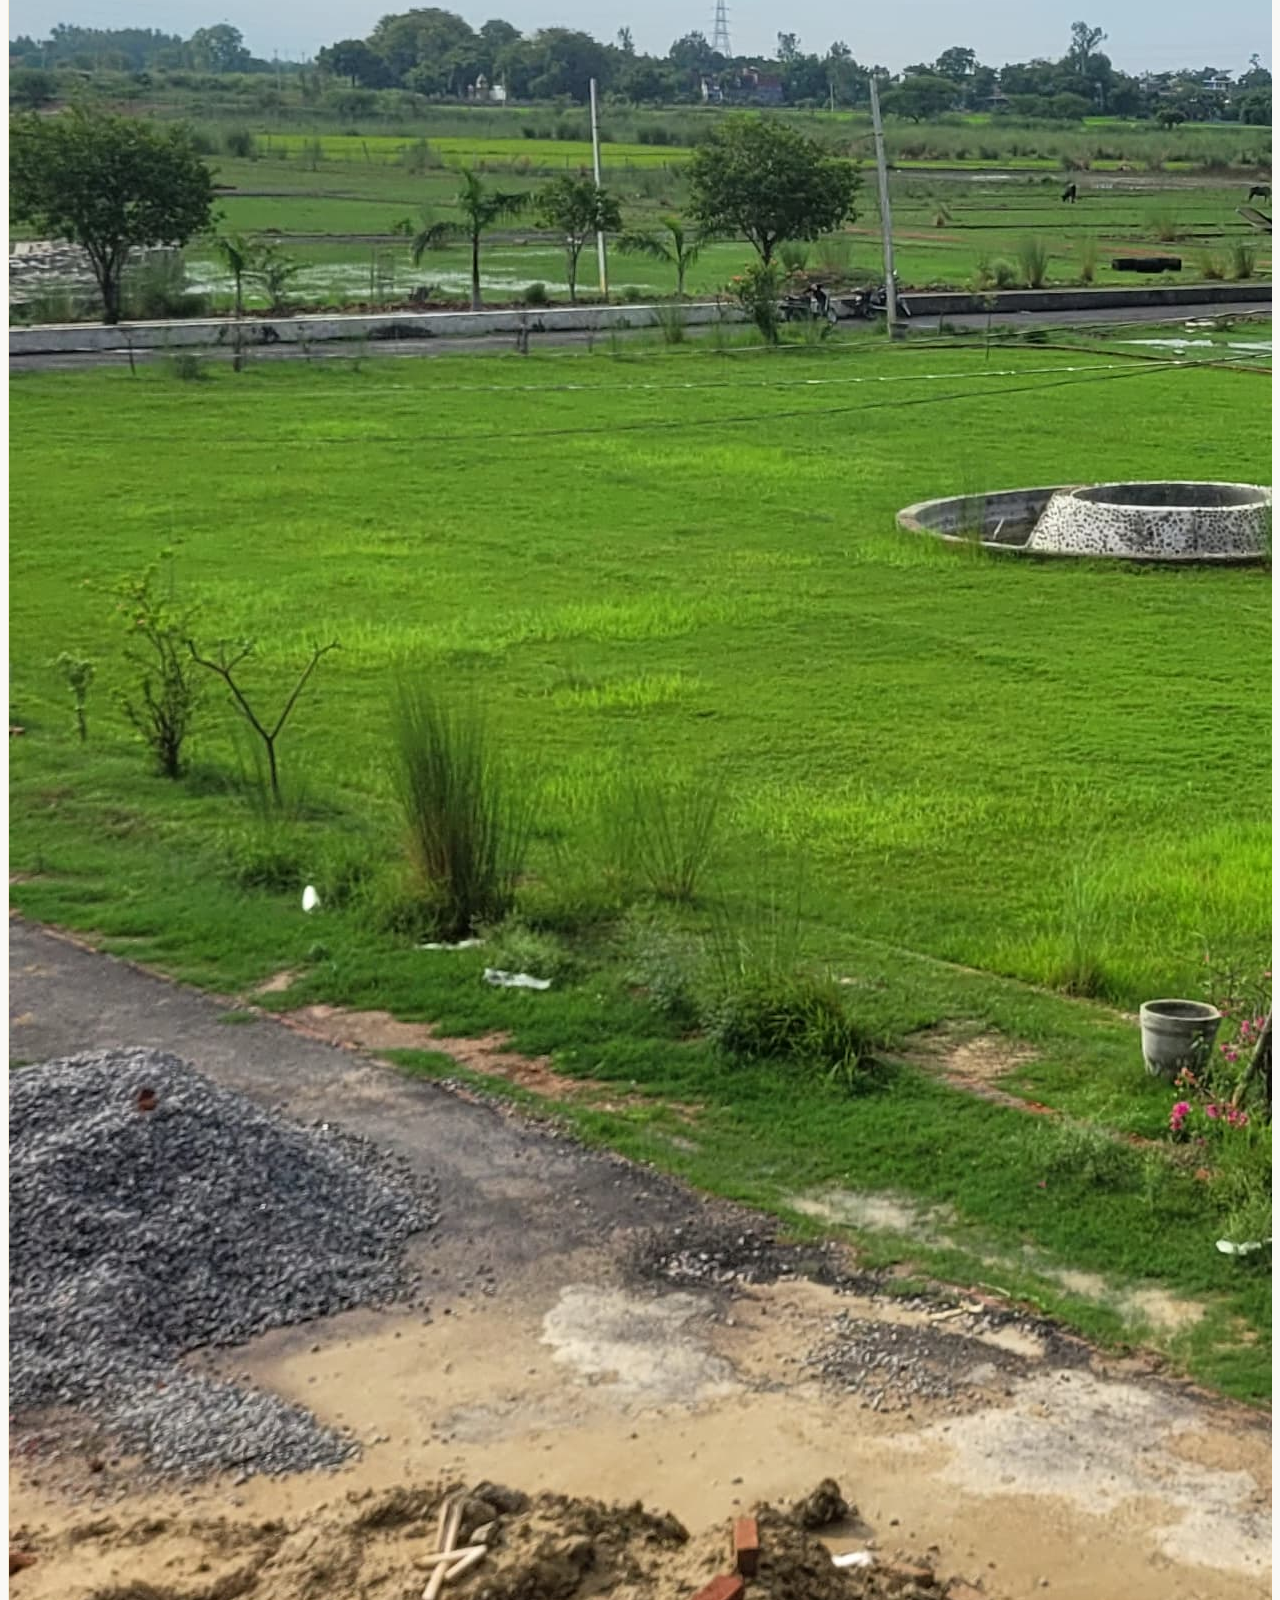
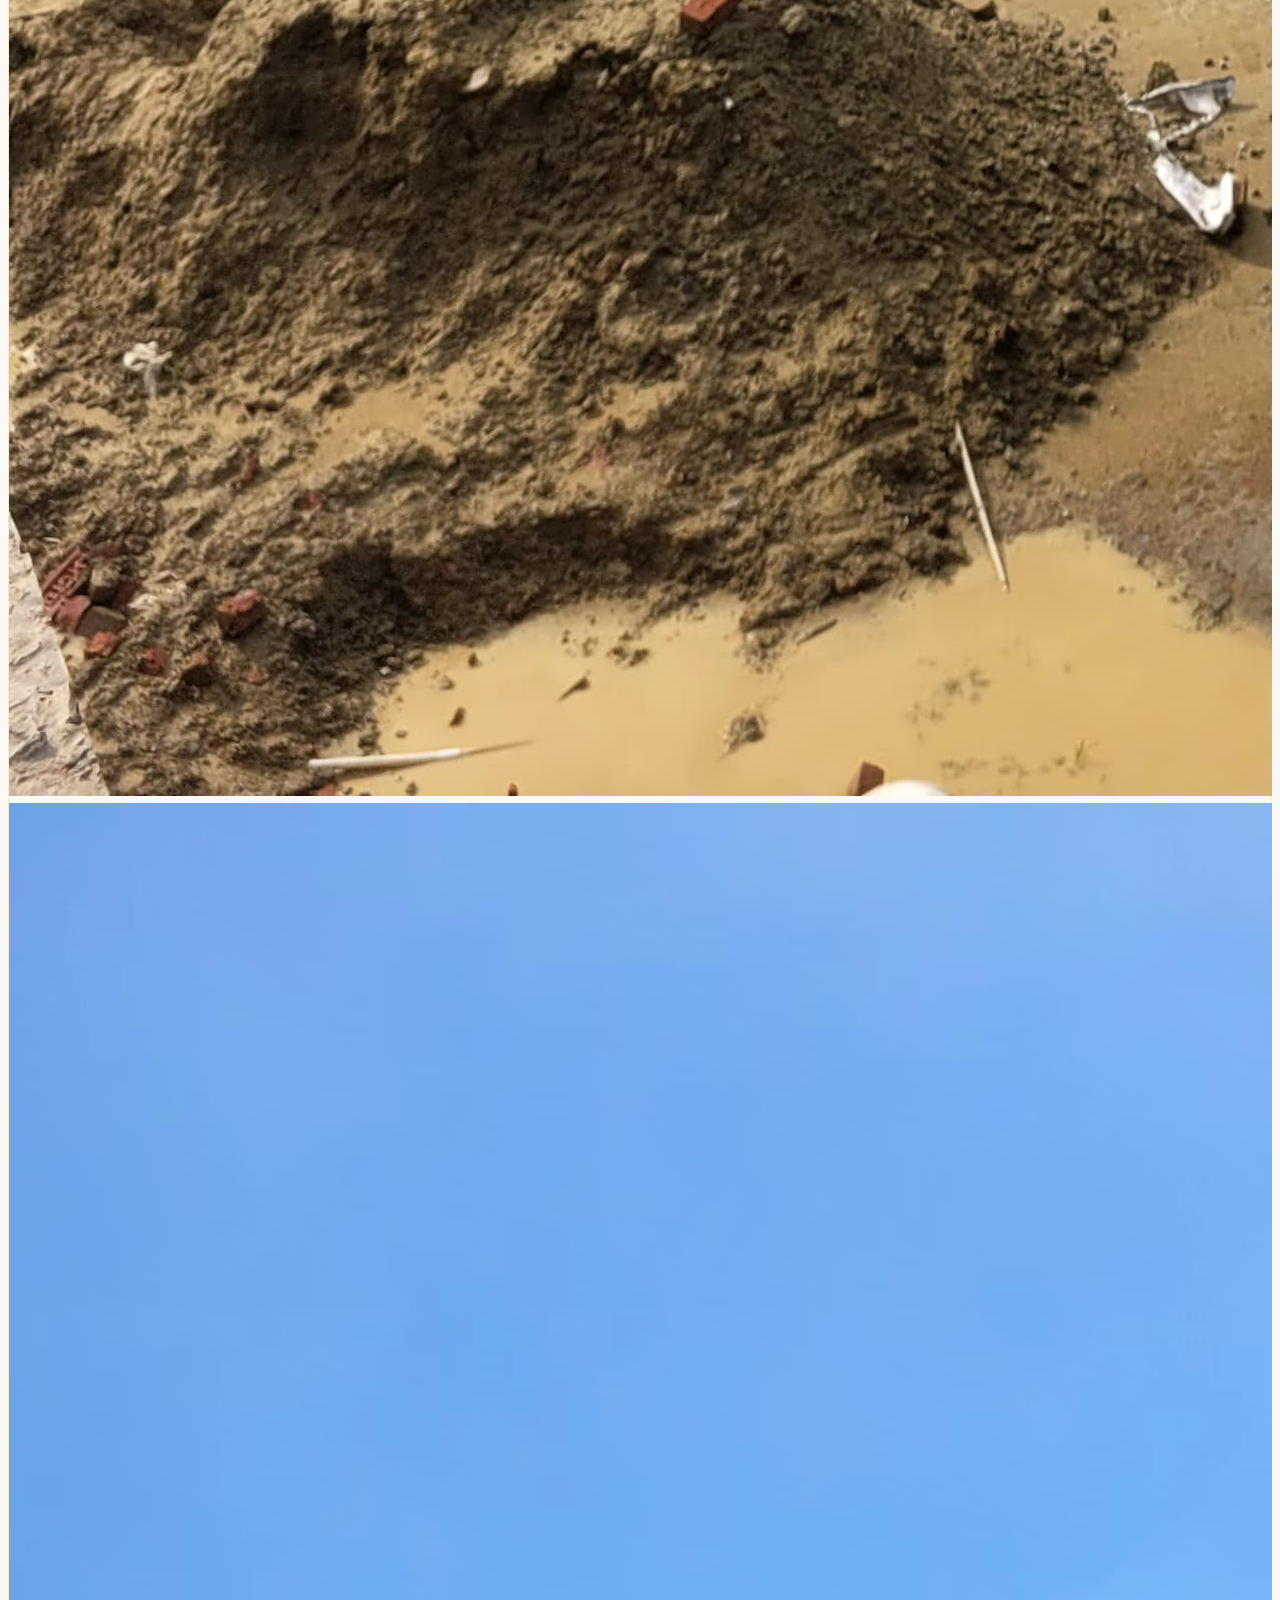
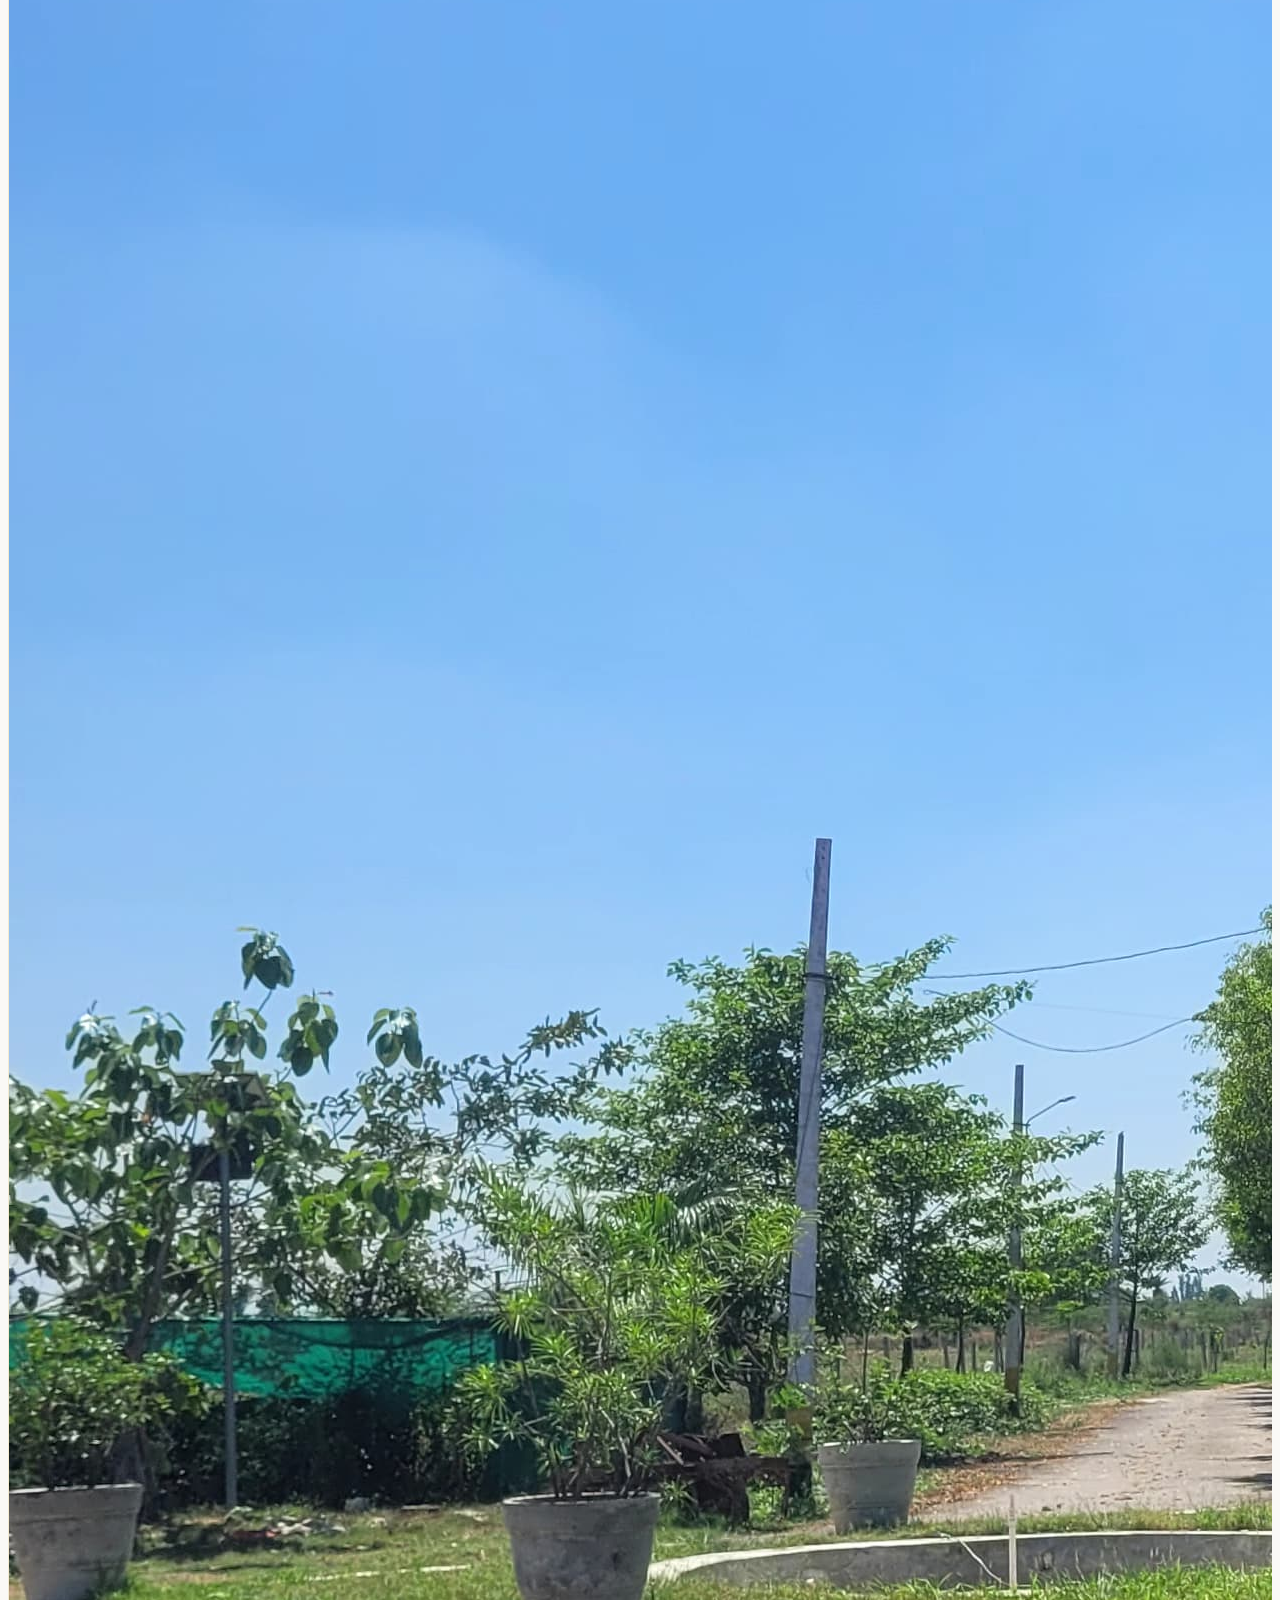
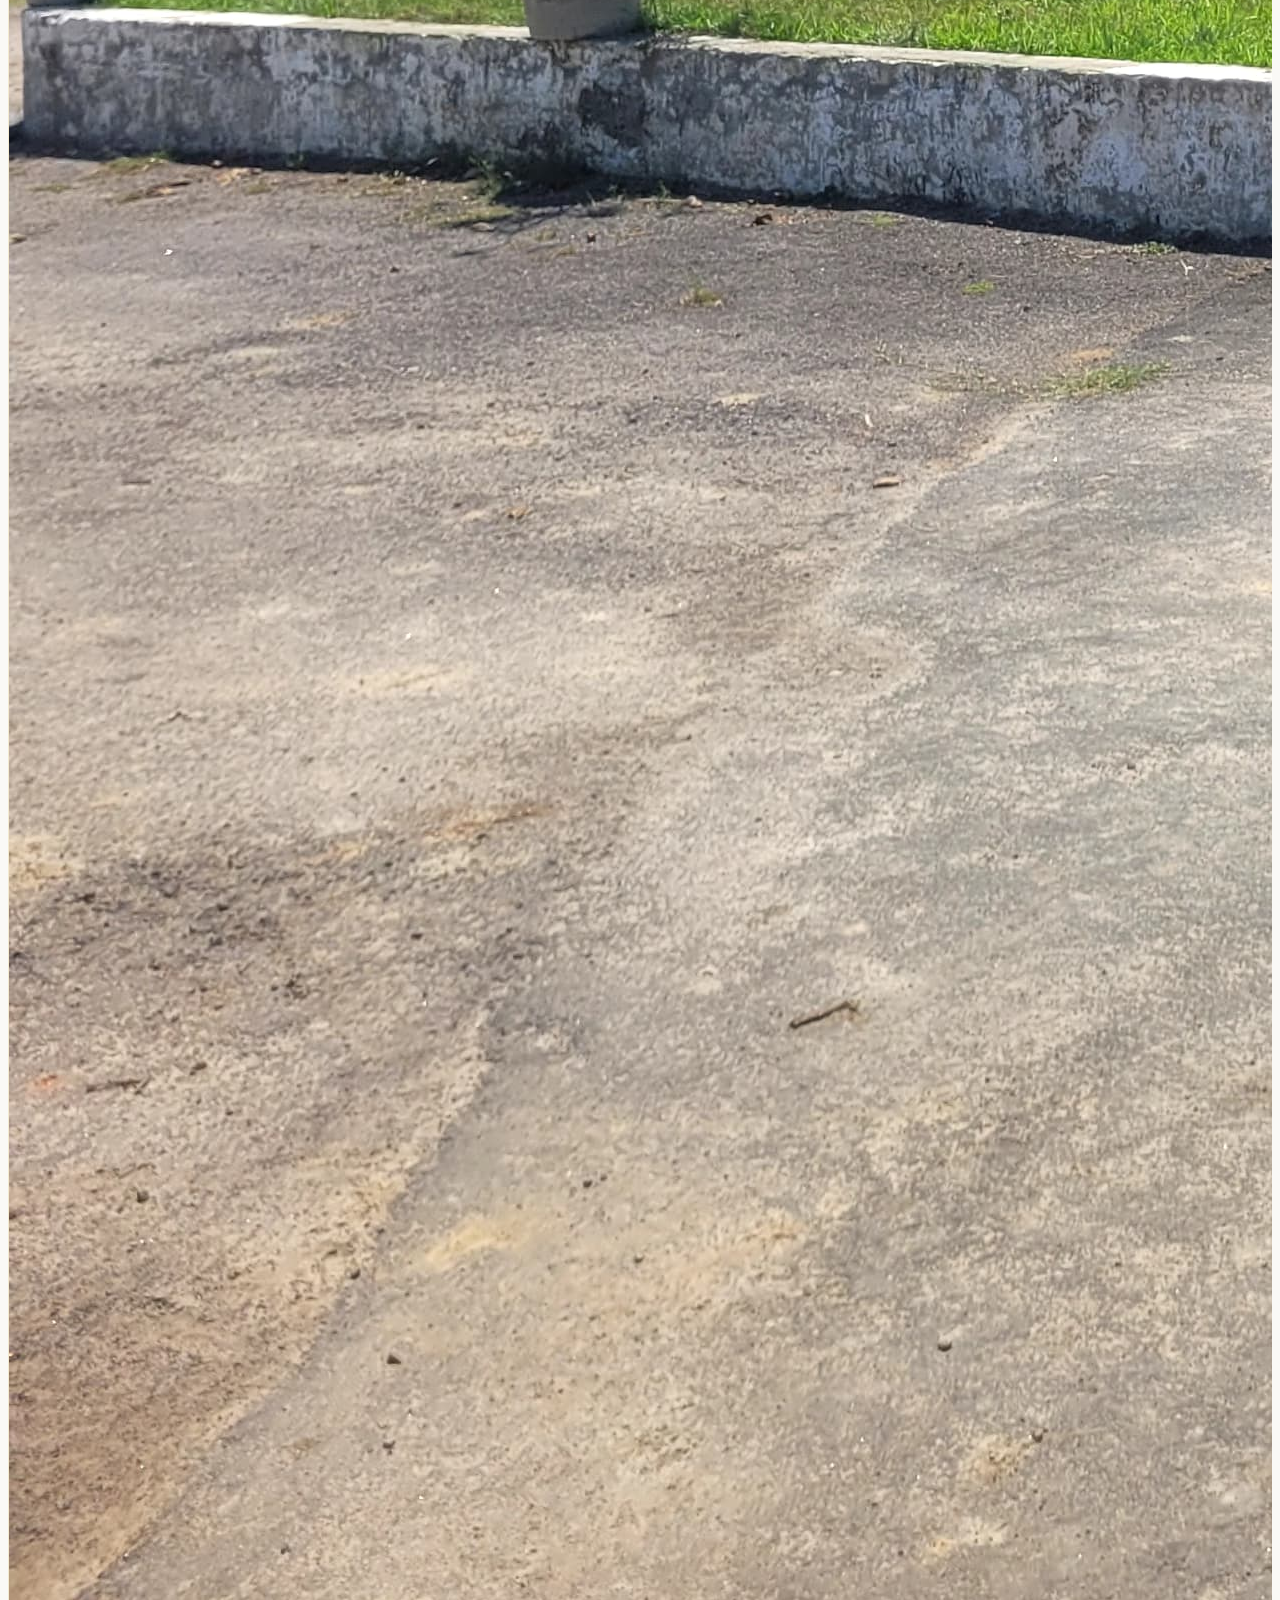
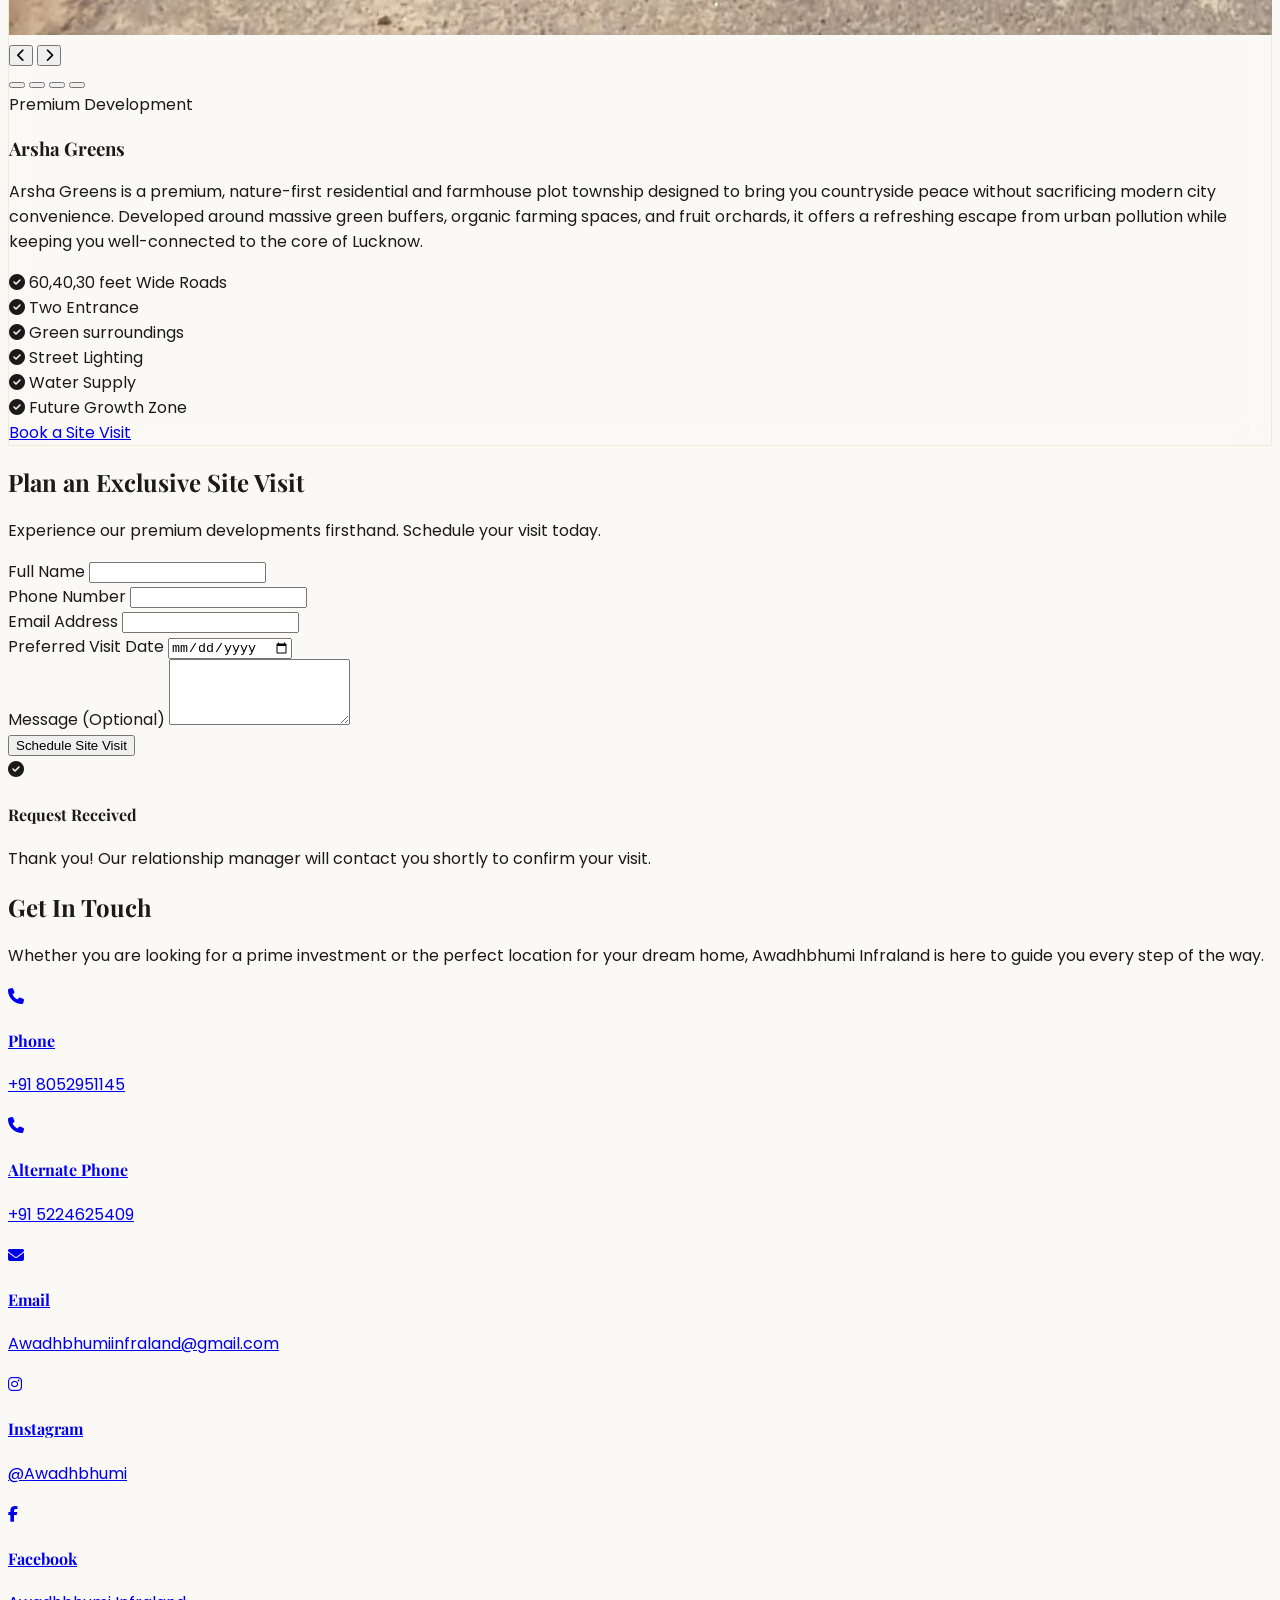
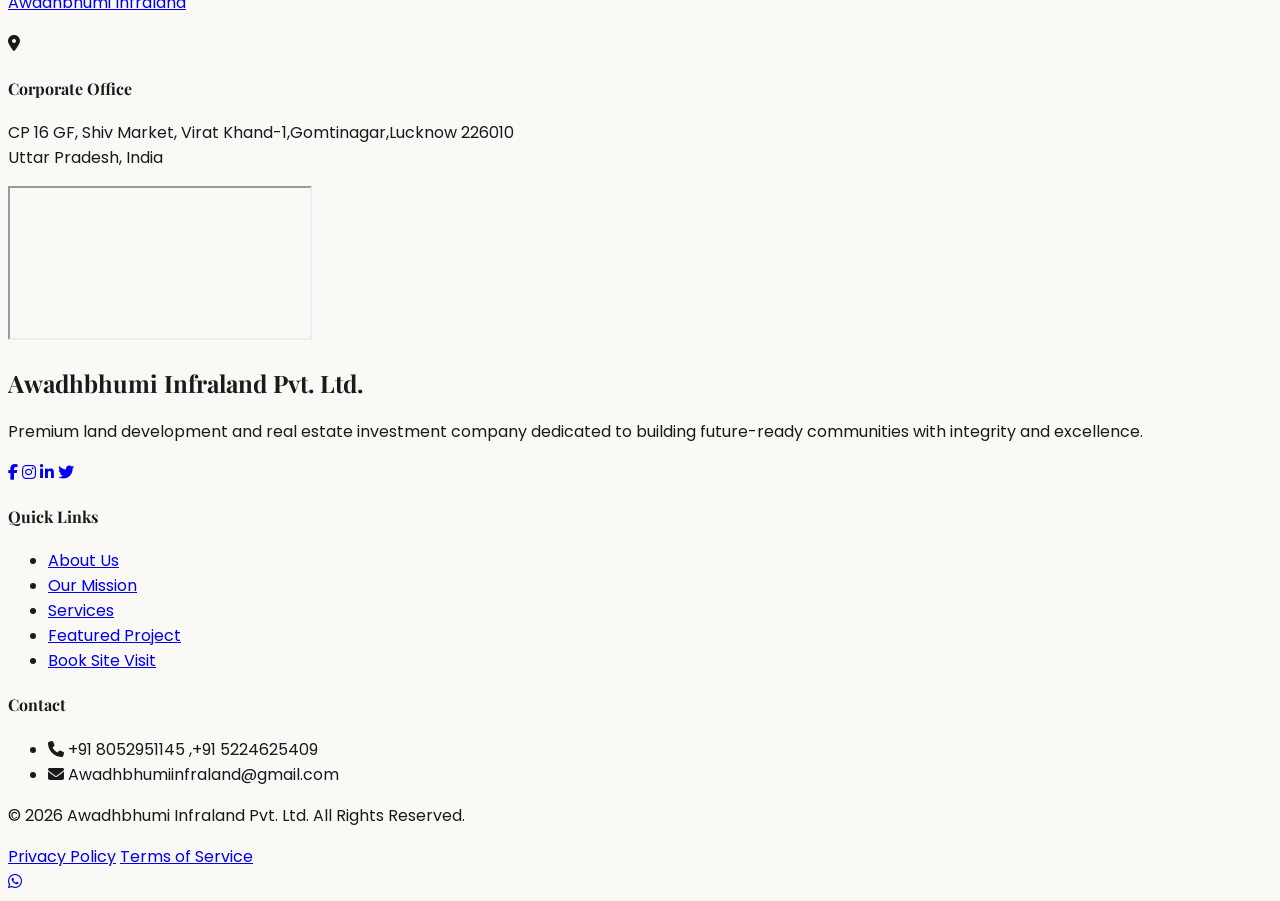
==== commit 3796d3c6: "Update index.html" ====
--- a/index.html
+++ b/index.html
@@ -9,7 +9,7 @@
     <title>Awadhbhumi Infraland Pvt. Ltd. | Best Real Estate Developer in Lucknow | Residential Plots & Property Investment</title>
 
 
-<link rel="canonical" href="https://awadhbhumi.com/">
+<link rel="canonical" href="https://www.awadhbhumi.com/">
     
 <meta name="description" content="Awadhbhumi Infraland Pvt. Ltd. is a trusted real estate developer in Lucknow offering premium residential plots, land investment opportunities, township development, farmhouses, villas, and future-ready communities. Explore Arsha Greens and invest in Lucknow's growing future.">
 
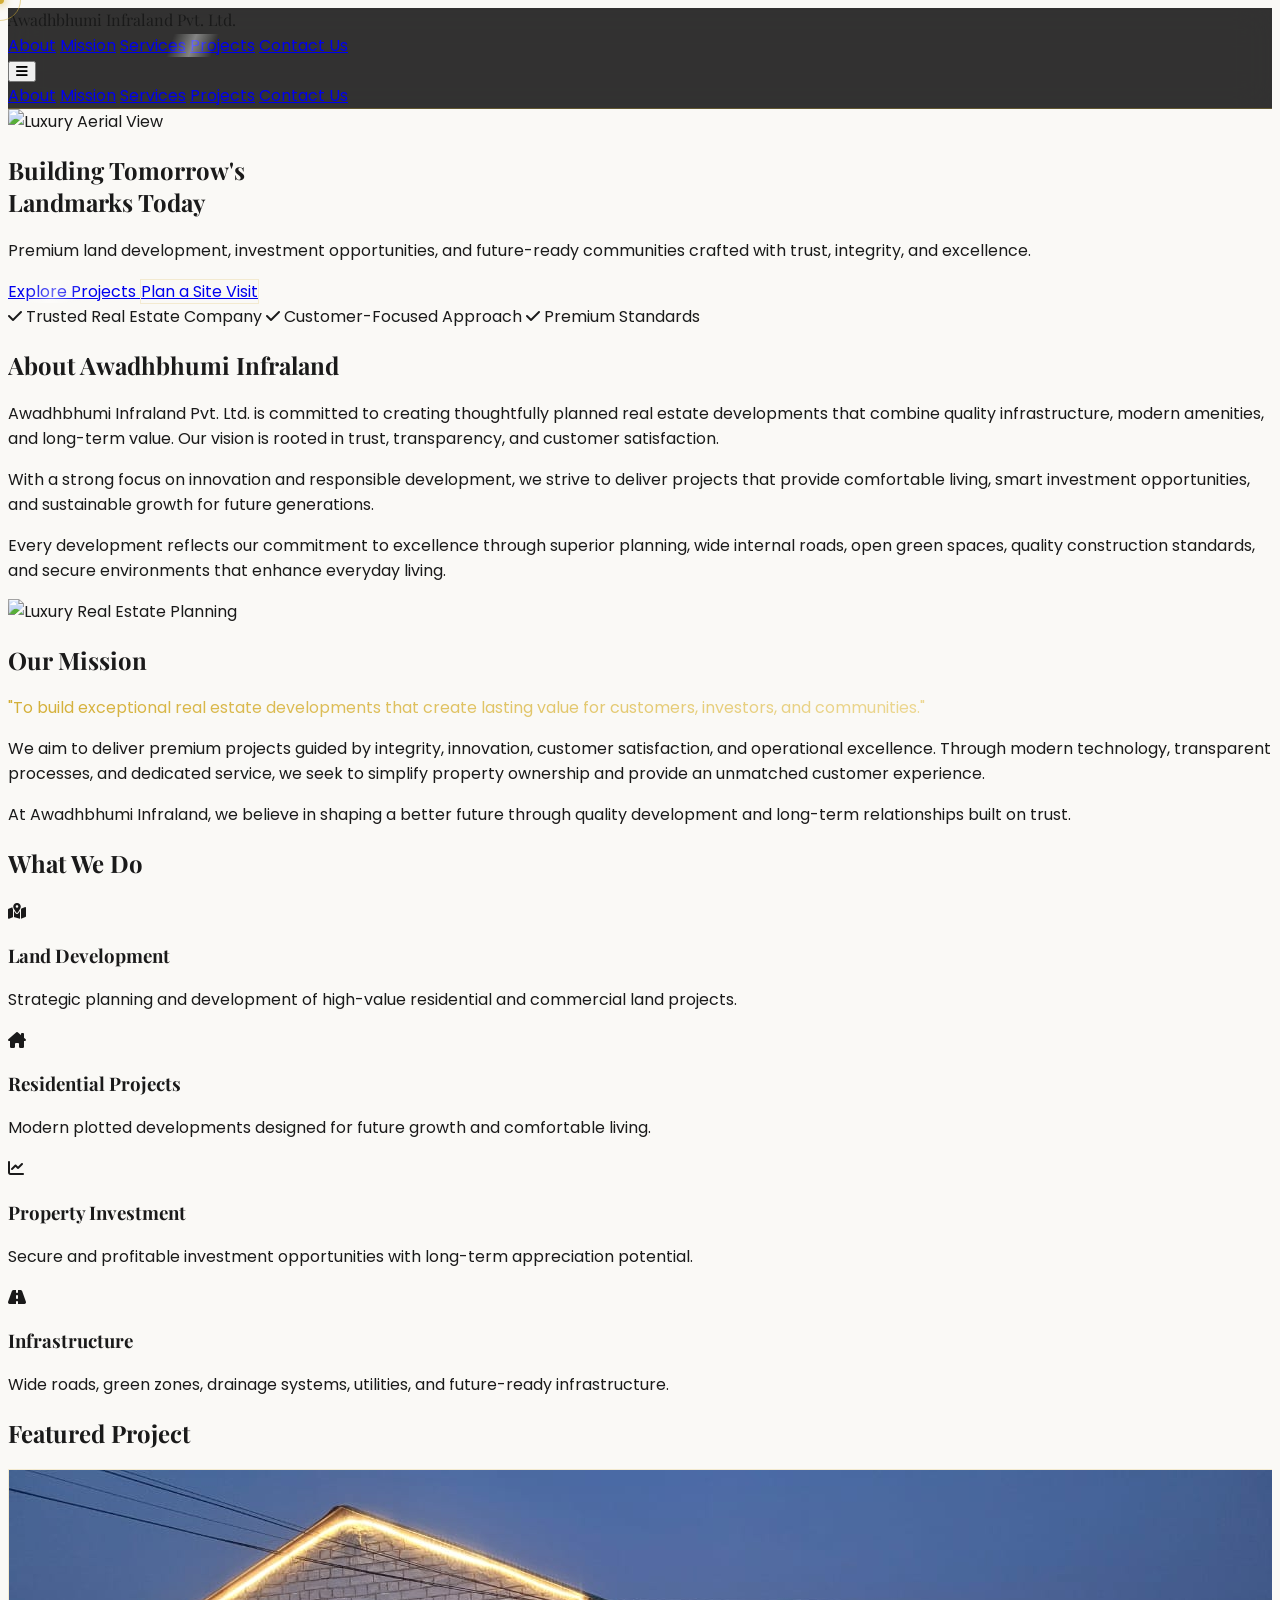
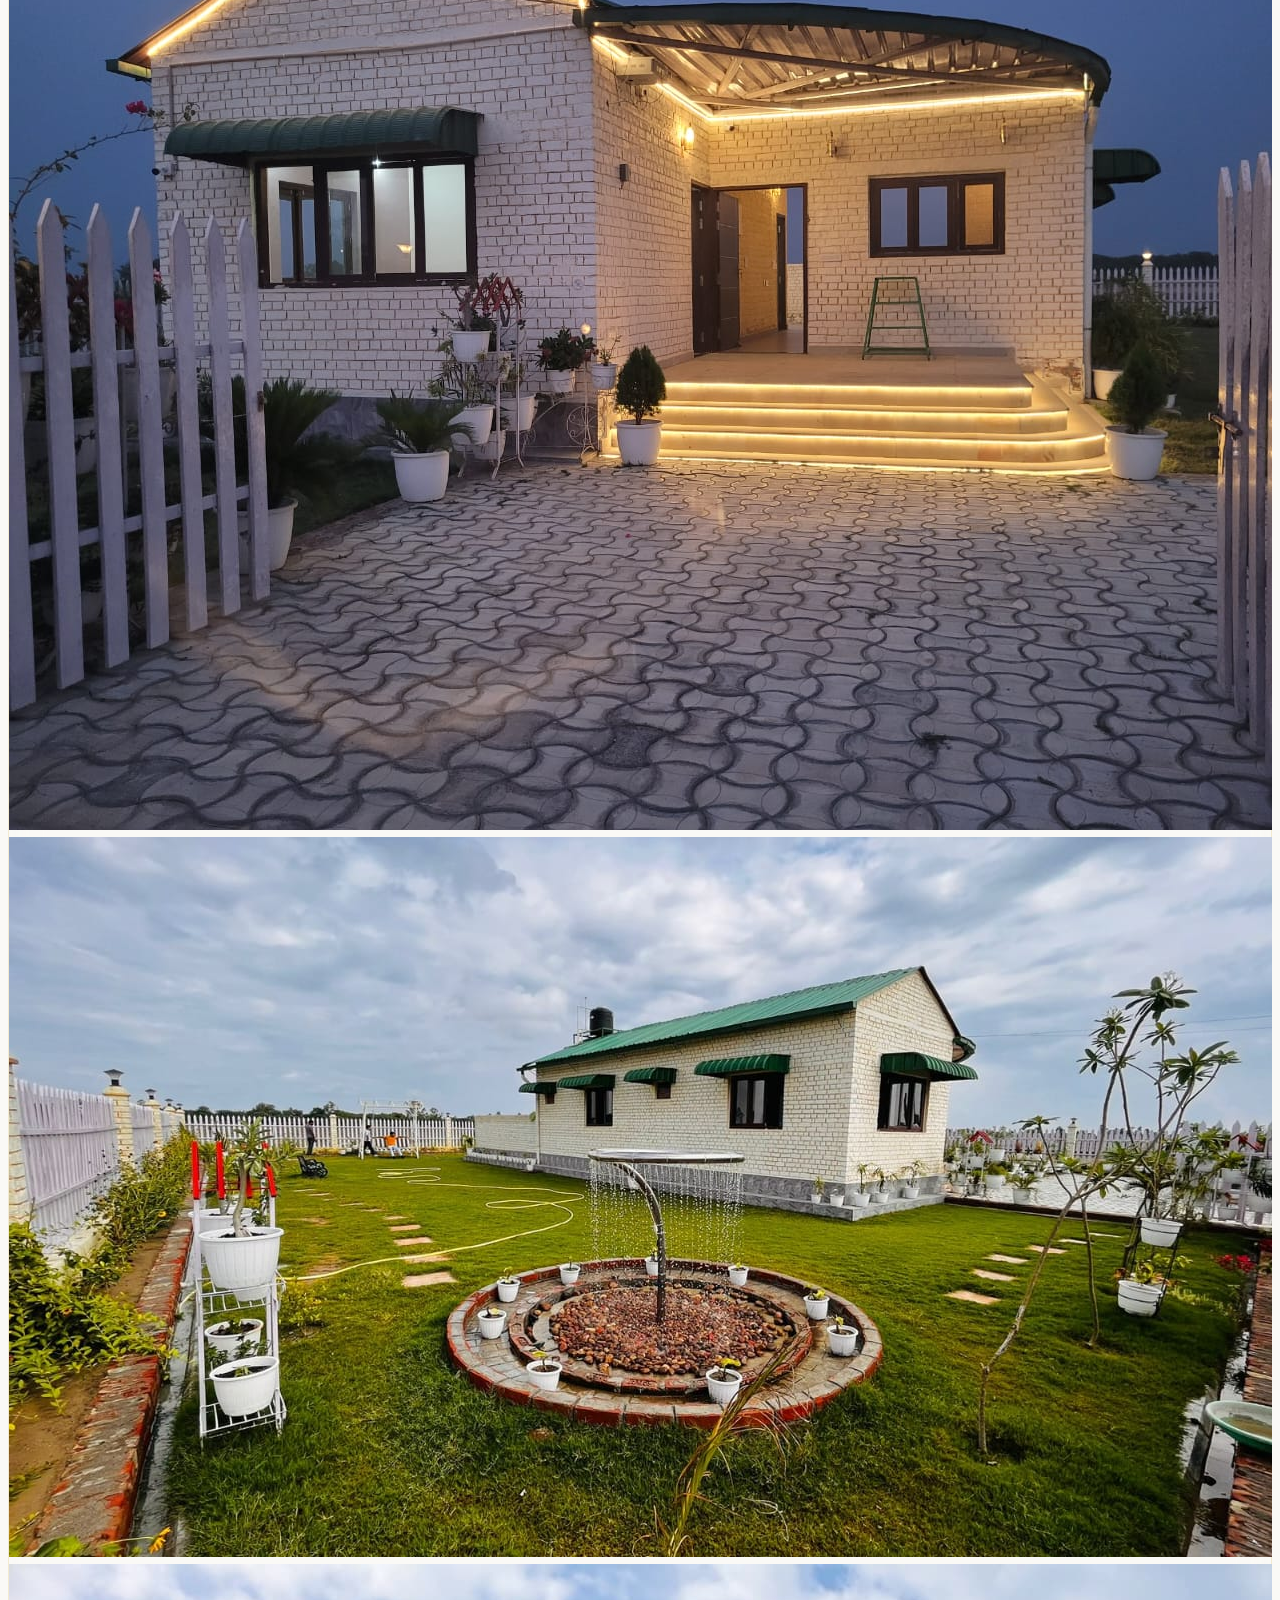
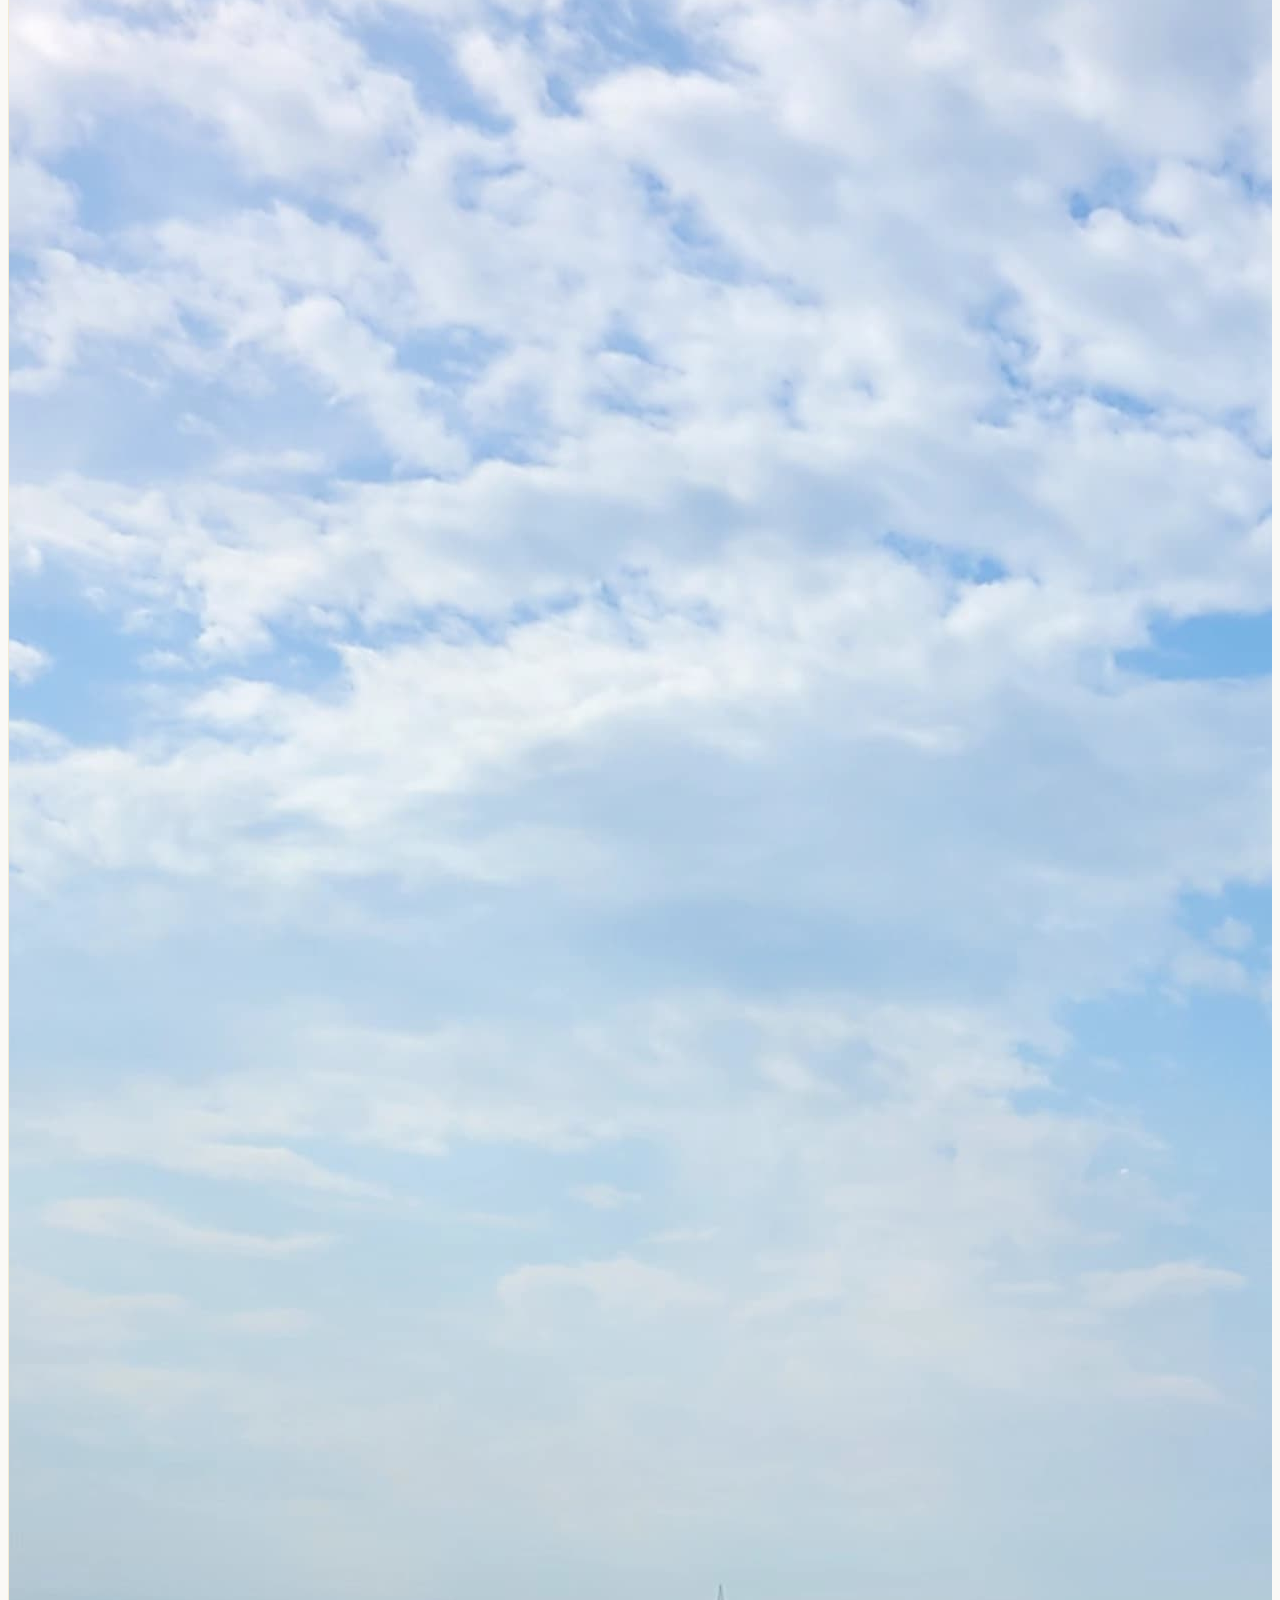
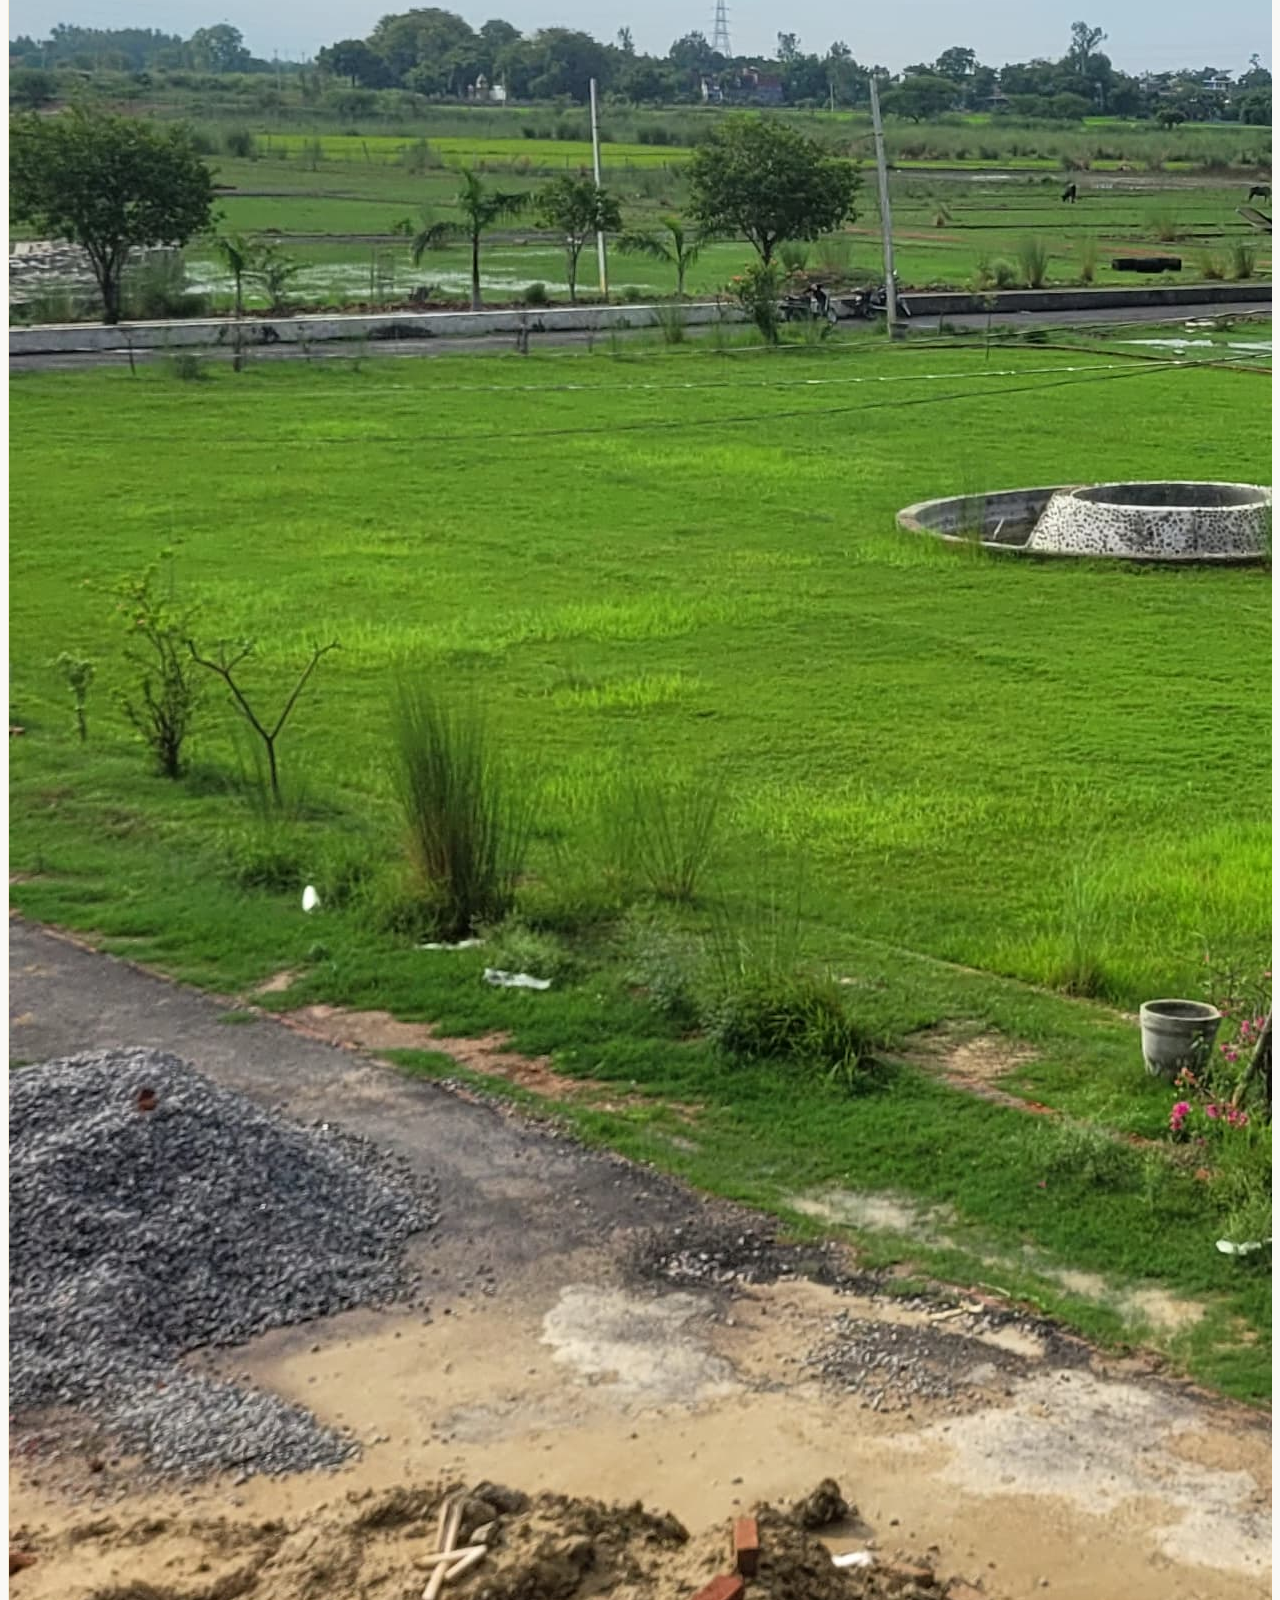
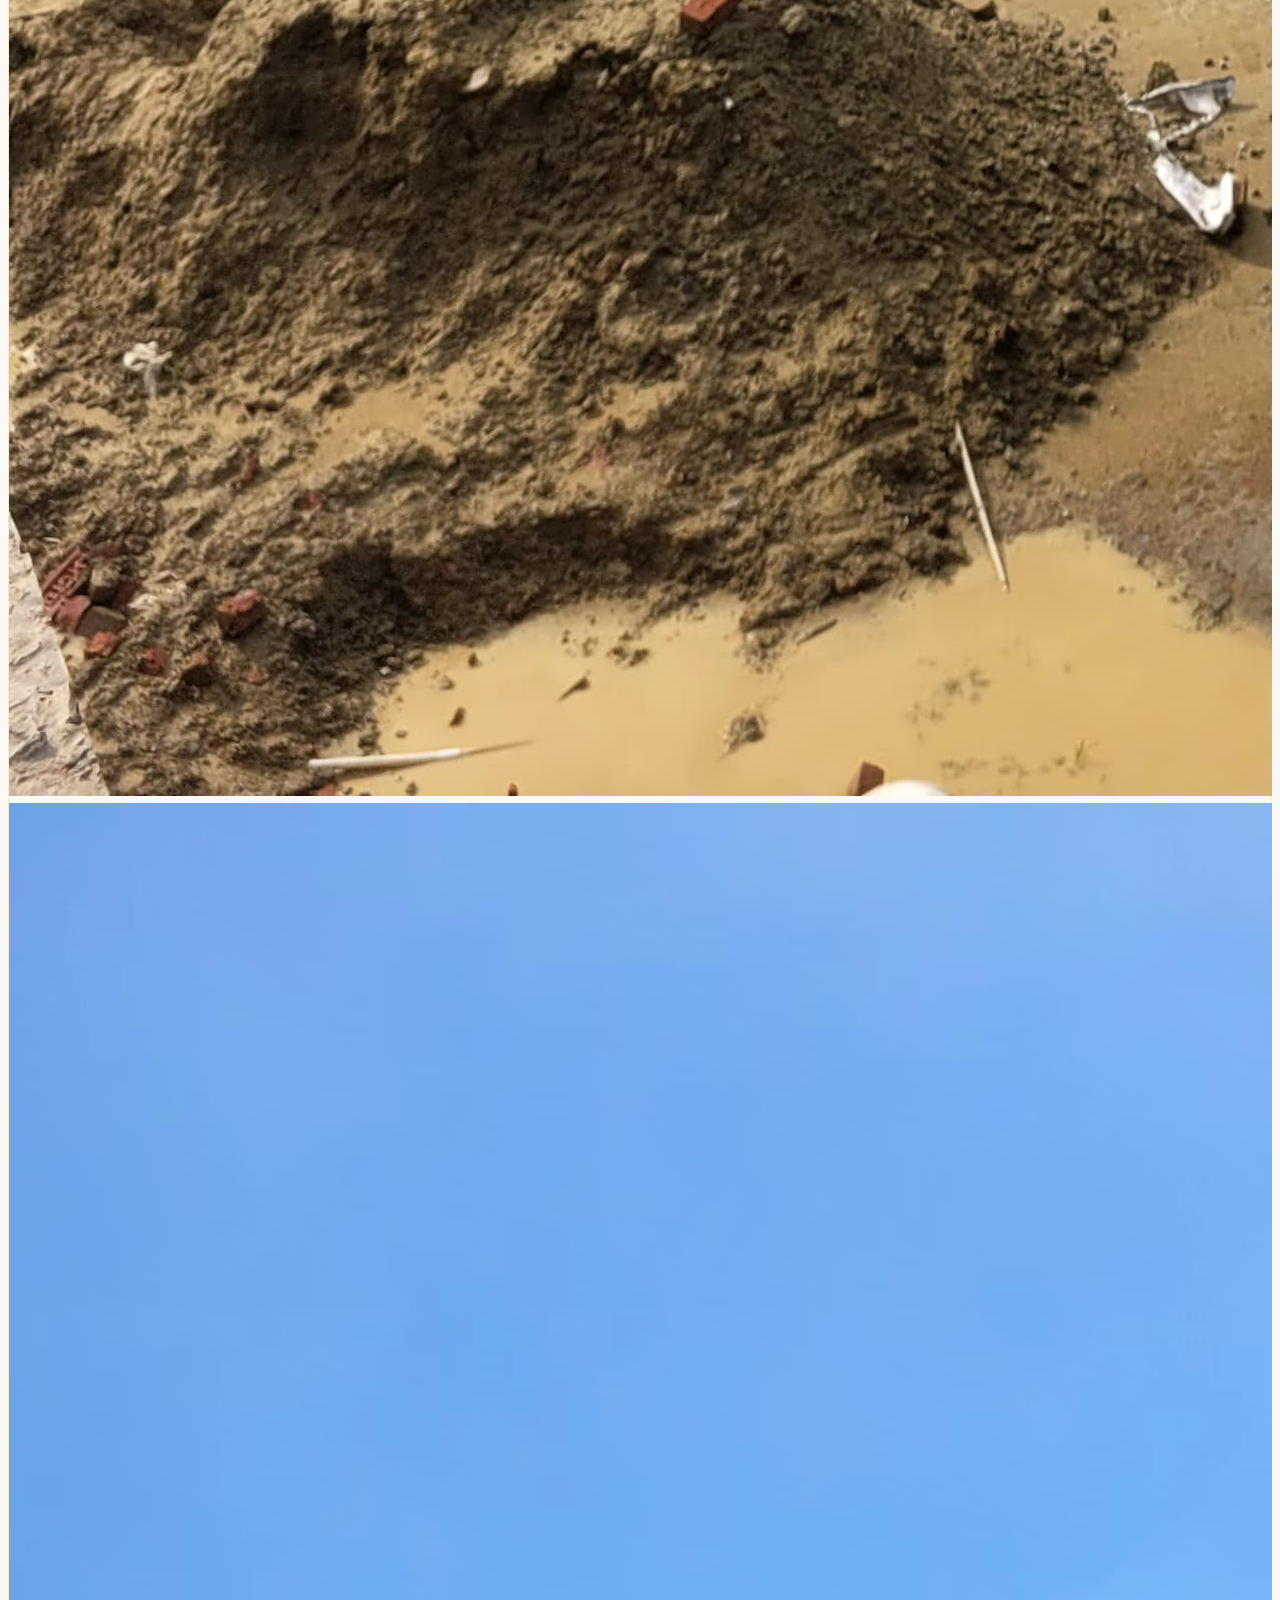
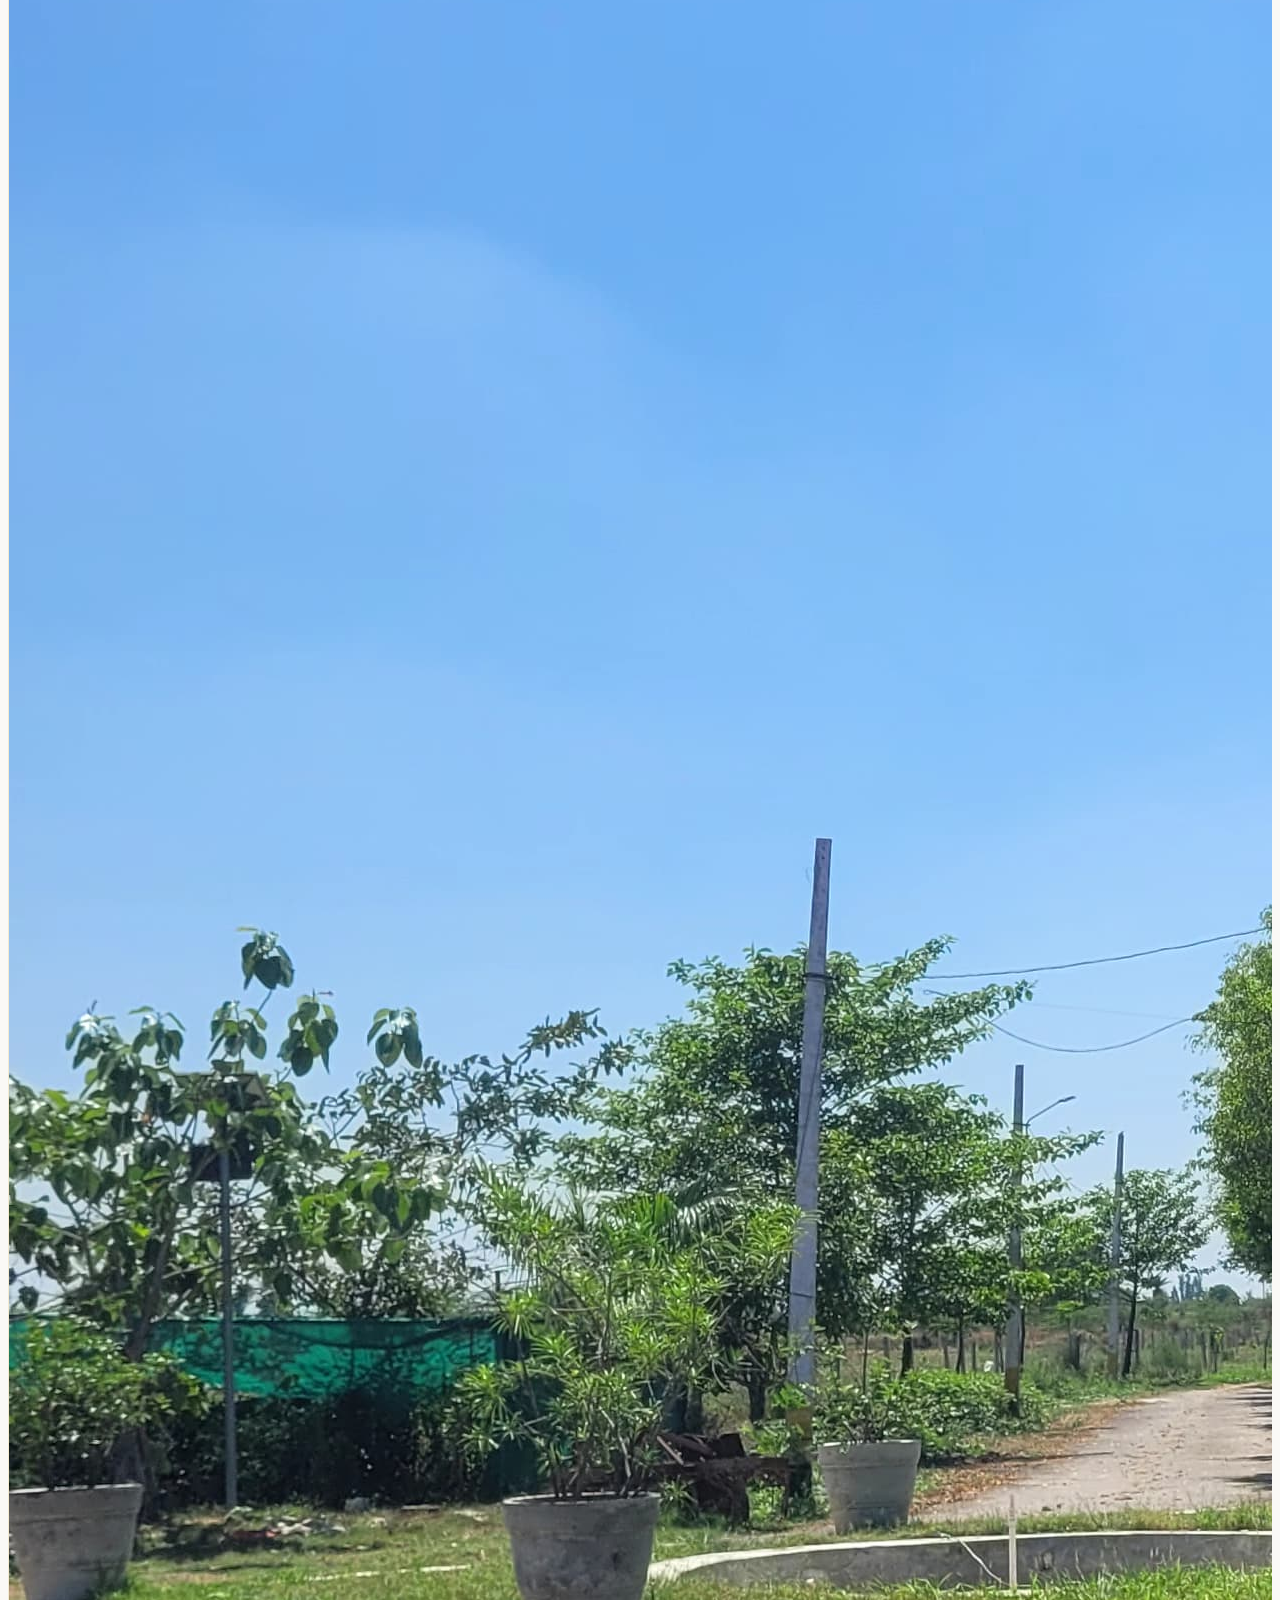
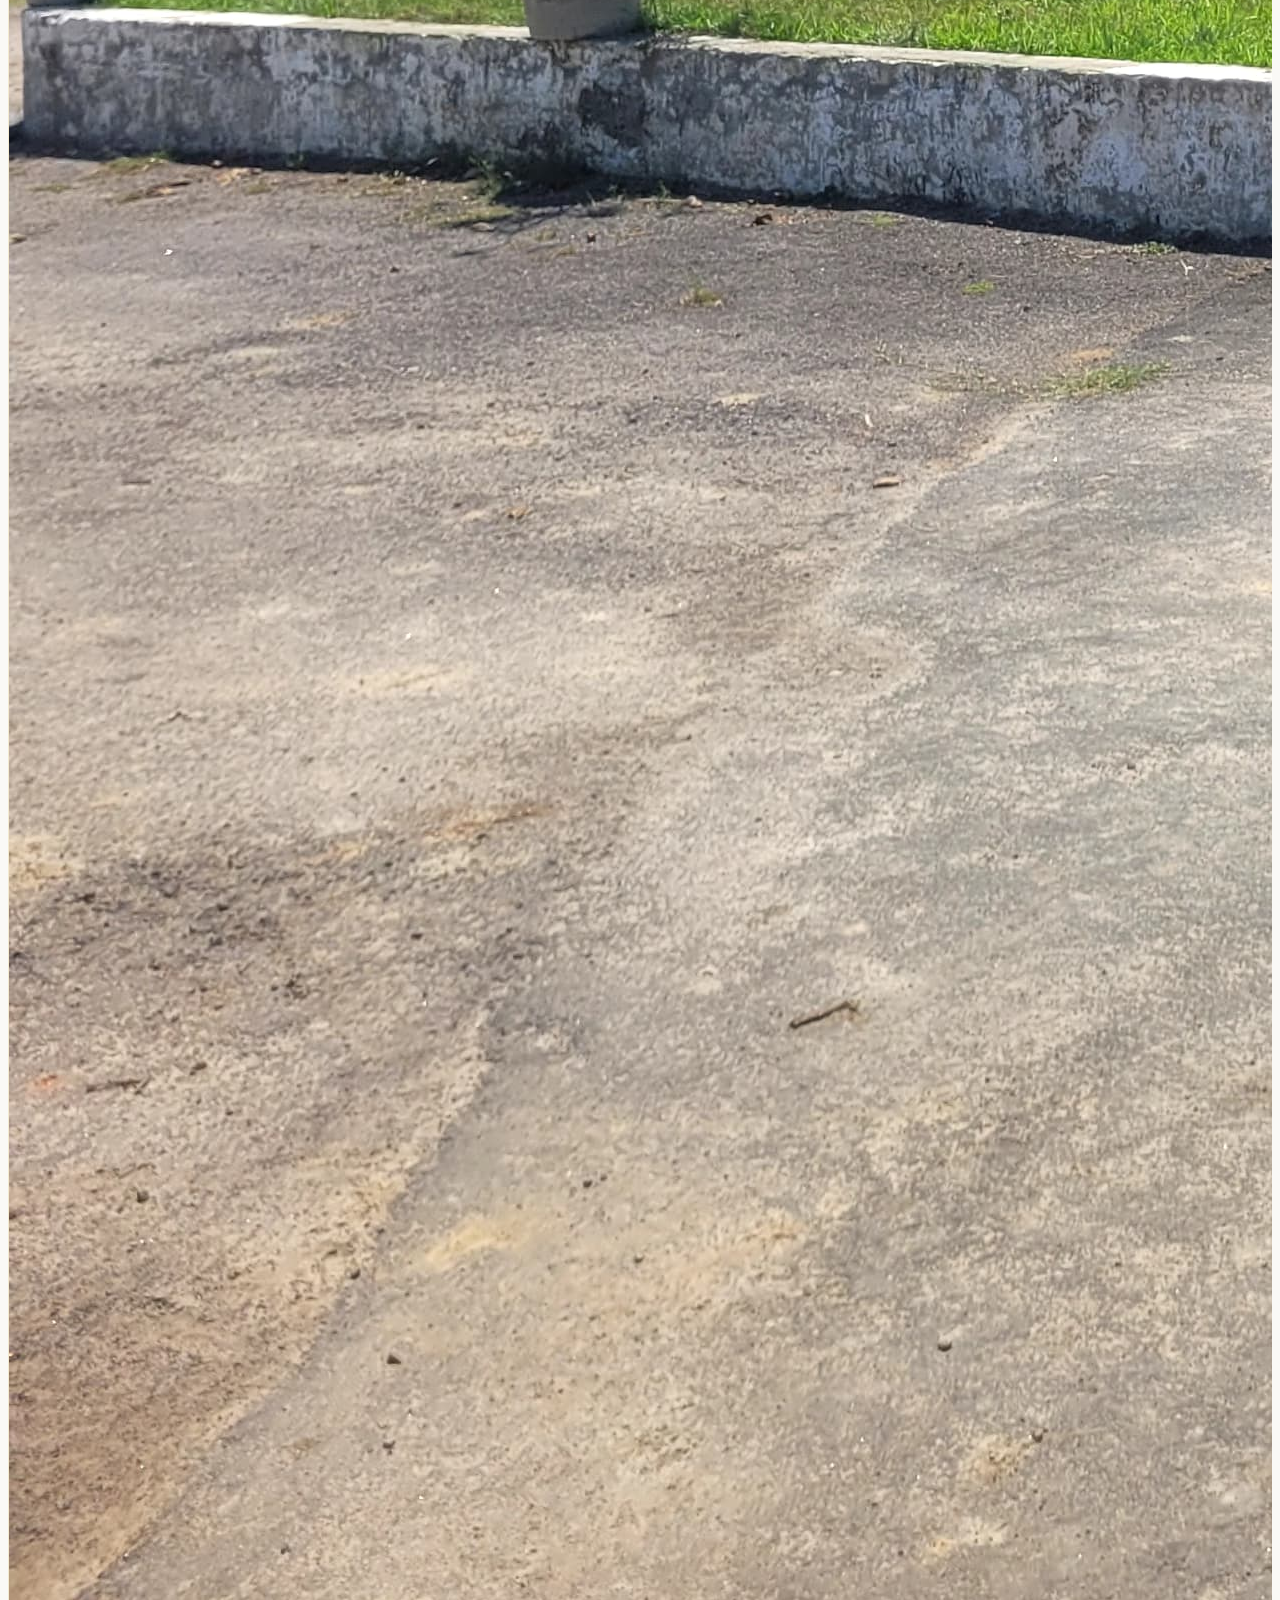
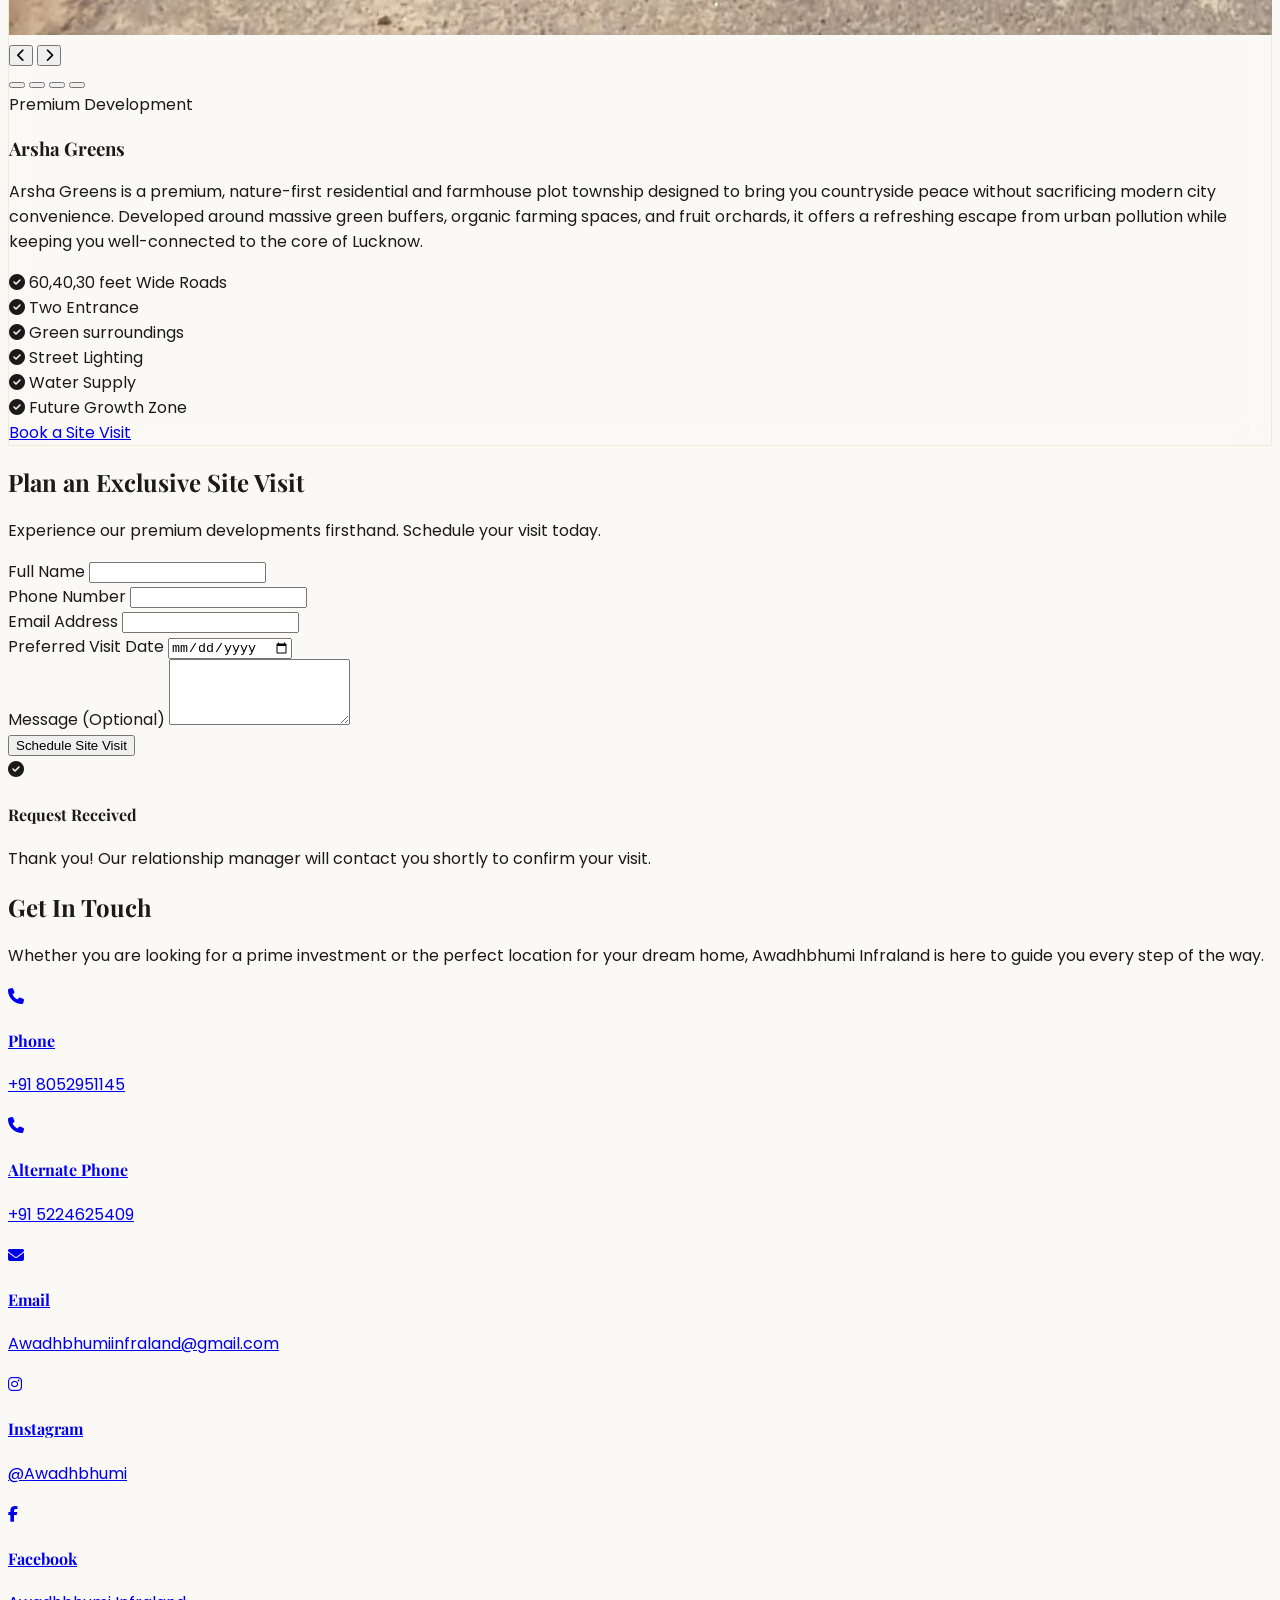
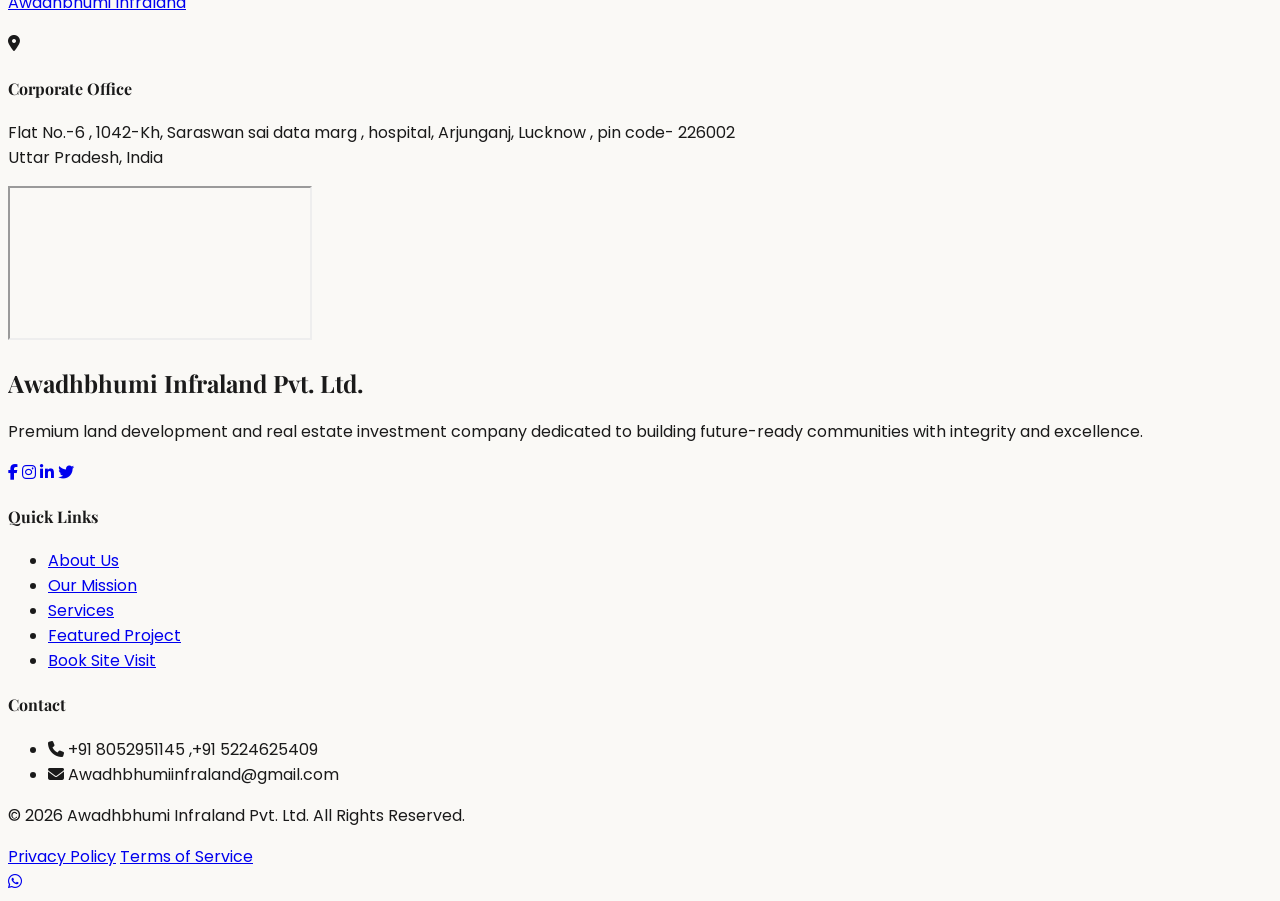
==== commit 8e8b88e7: "Update index.html" ====
--- a/index.html
+++ b/index.html
@@ -496,7 +496,7 @@
                             </div>
                             <div>
                                 <h4 class="text-xs md:text-sm text-softGrey uppercase tracking-widest mb-1">Corporate Office</h4>
-                                <p class="text-base md:text-lg font-medium text-white group-hover:text-premiumGold transition-colors">CP 16 GF, Shiv Market, Virat Khand-1,Gomtinagar,Lucknow 226010 <br>Uttar Pradesh, India</p>
+                                <p class="text-base md:text-lg font-medium text-white group-hover:text-premiumGold transition-colors">Flat No.-6 , 1042-Kh, Saraswan sai data marg , hospital, Arjunganj, Lucknow , pin code- 226002<br>Uttar Pradesh, India</p>
                             </div>
                         </div>
                     </div>
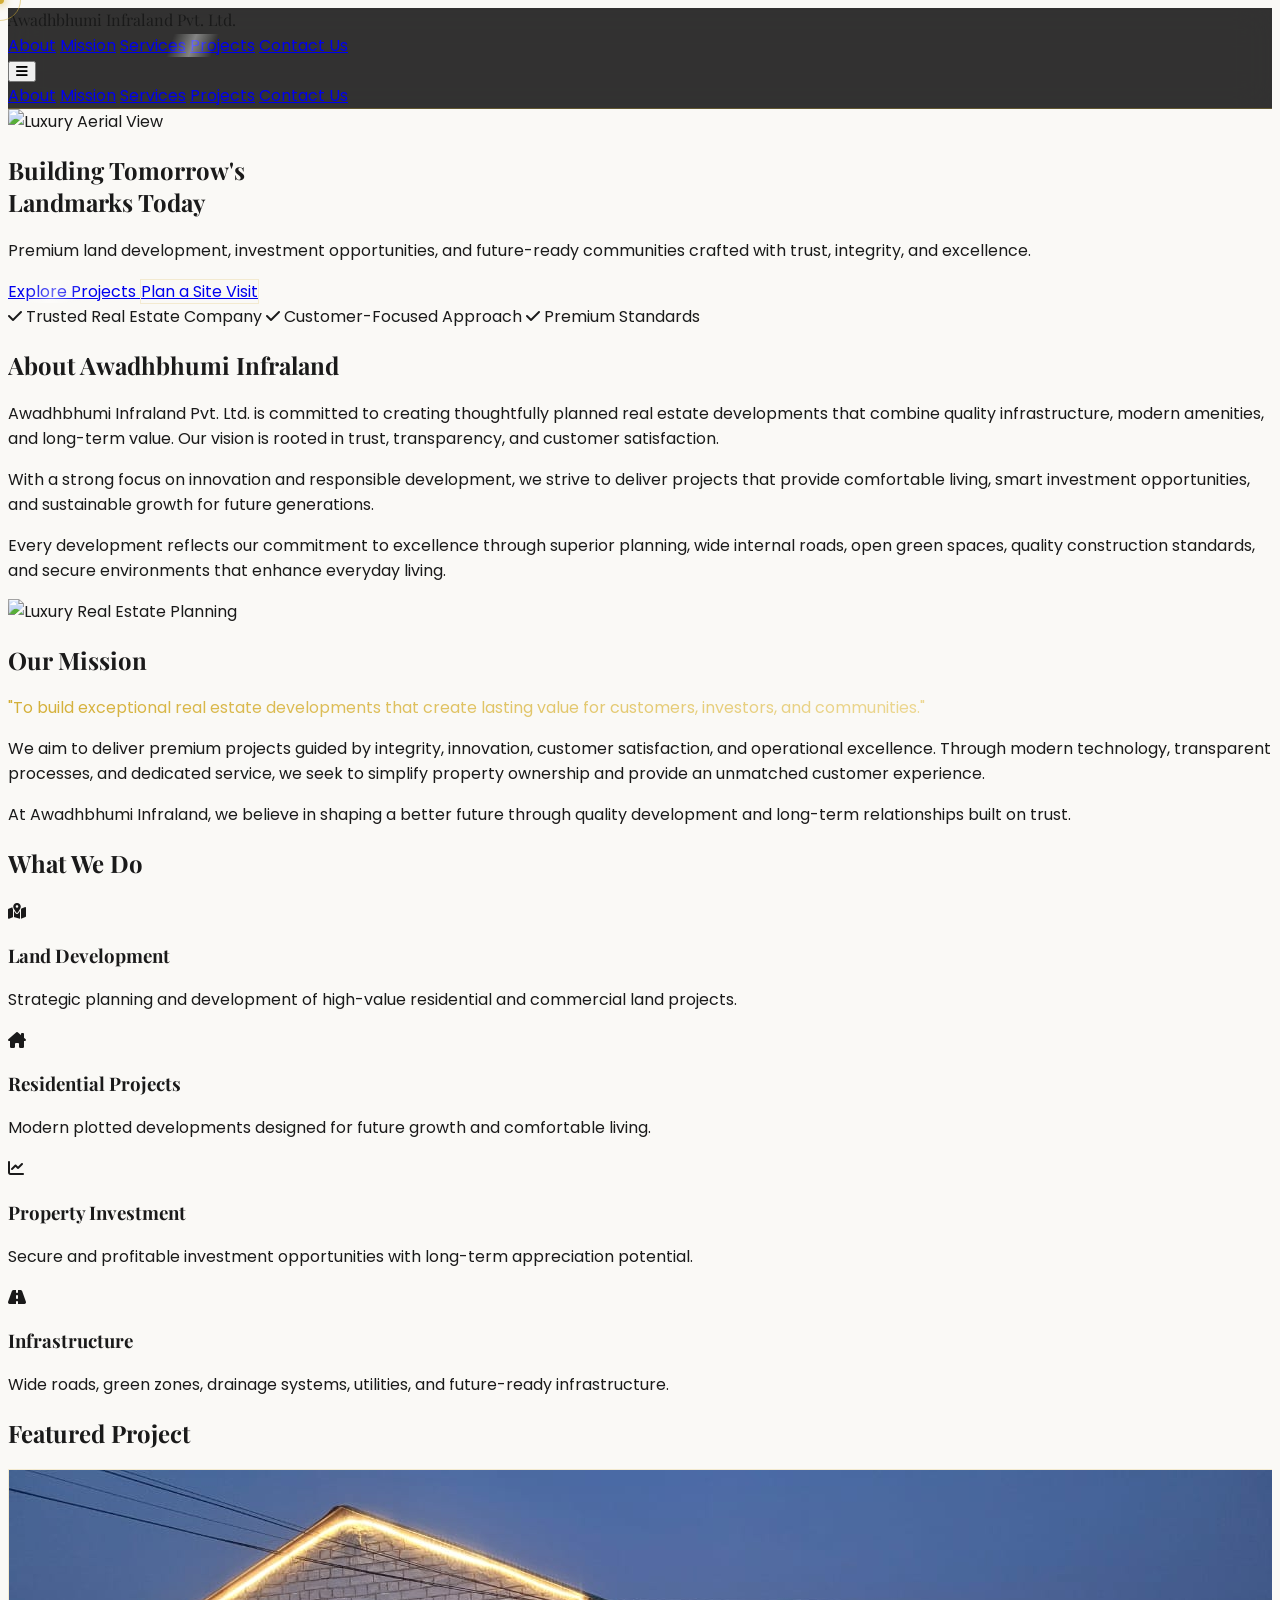
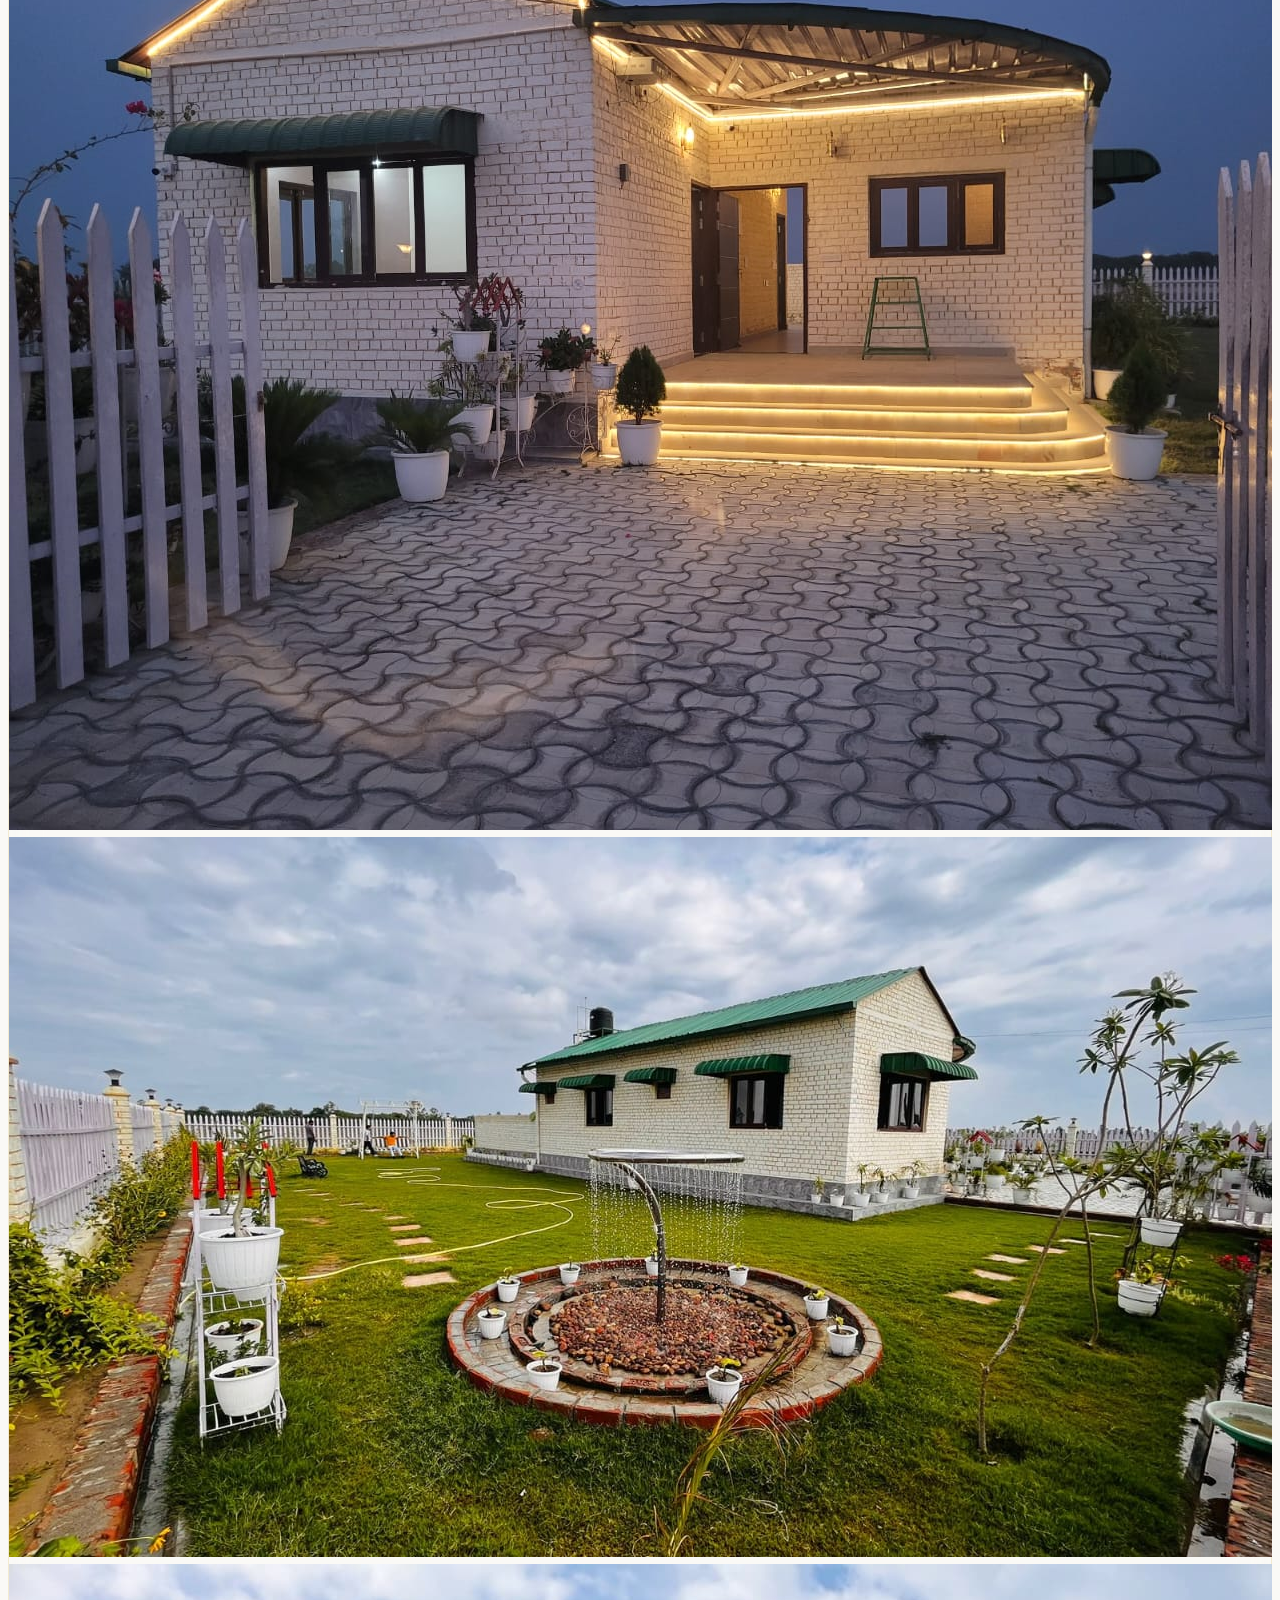
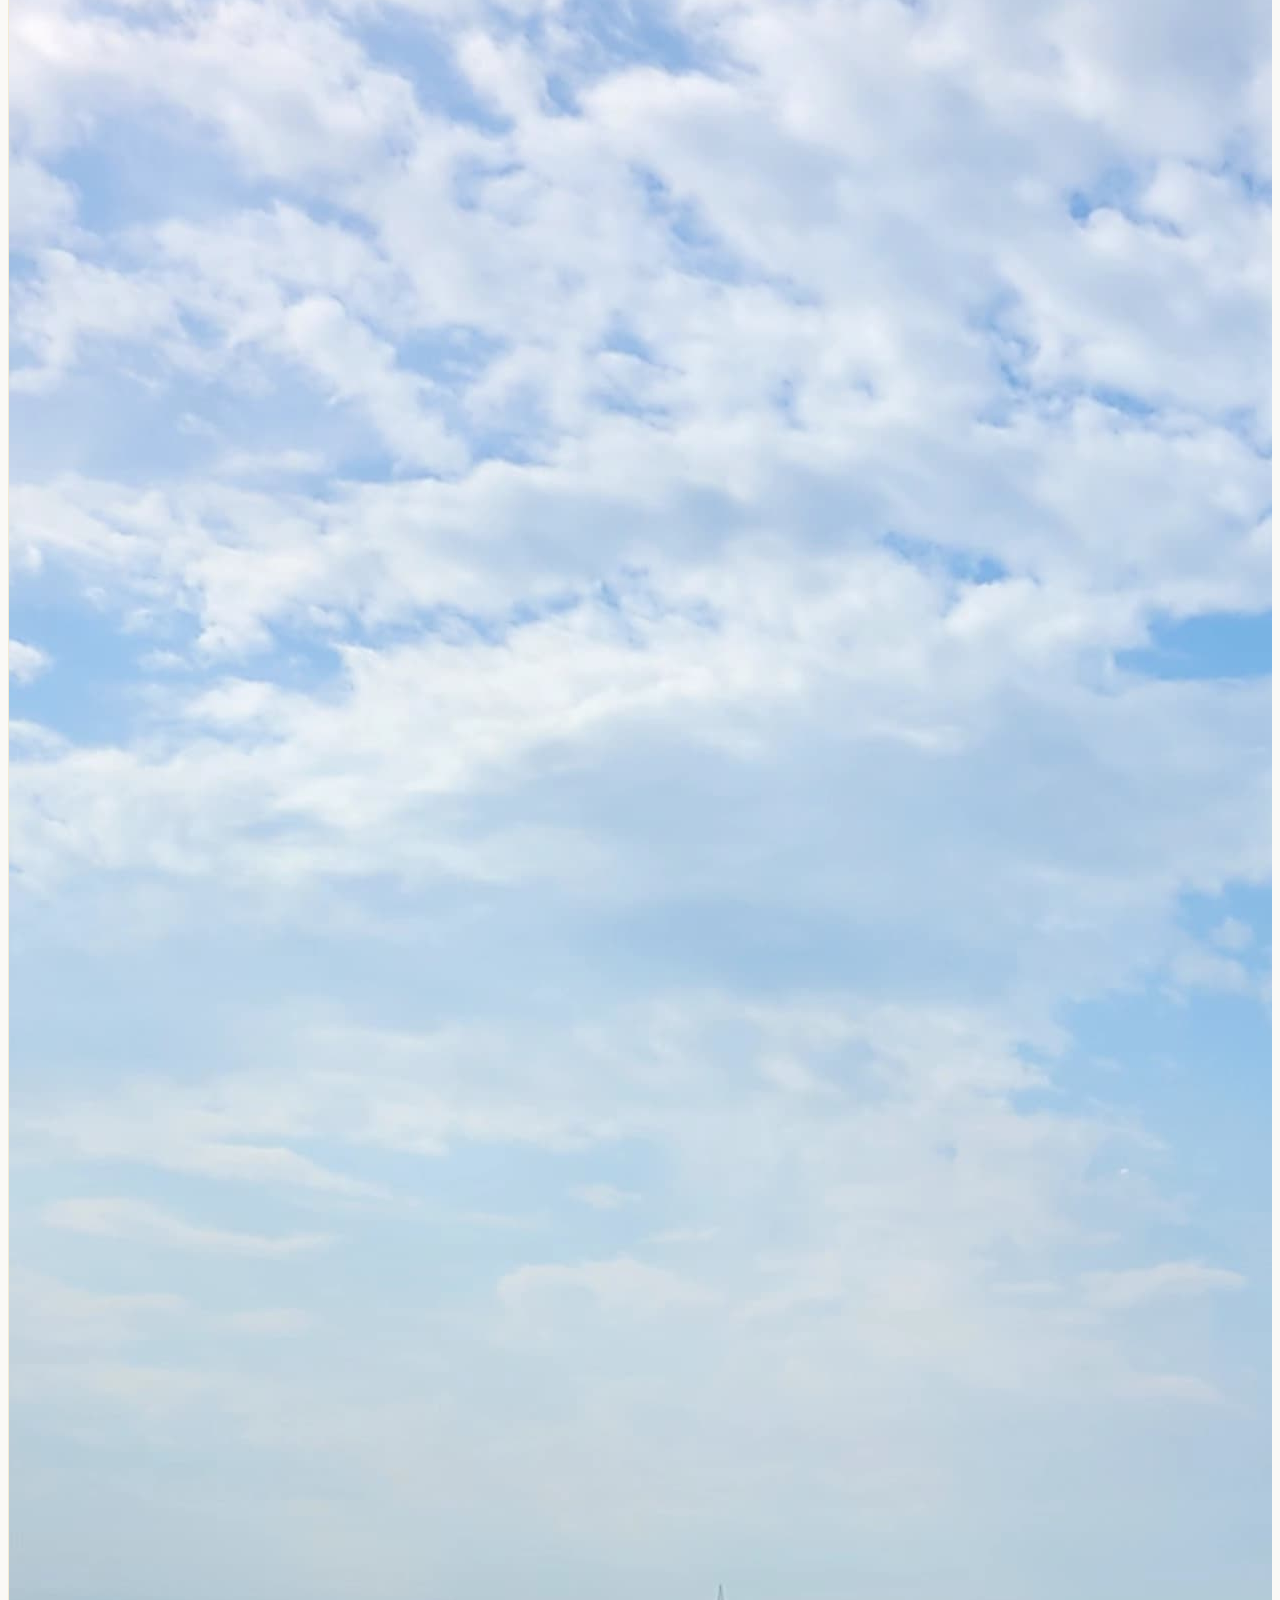
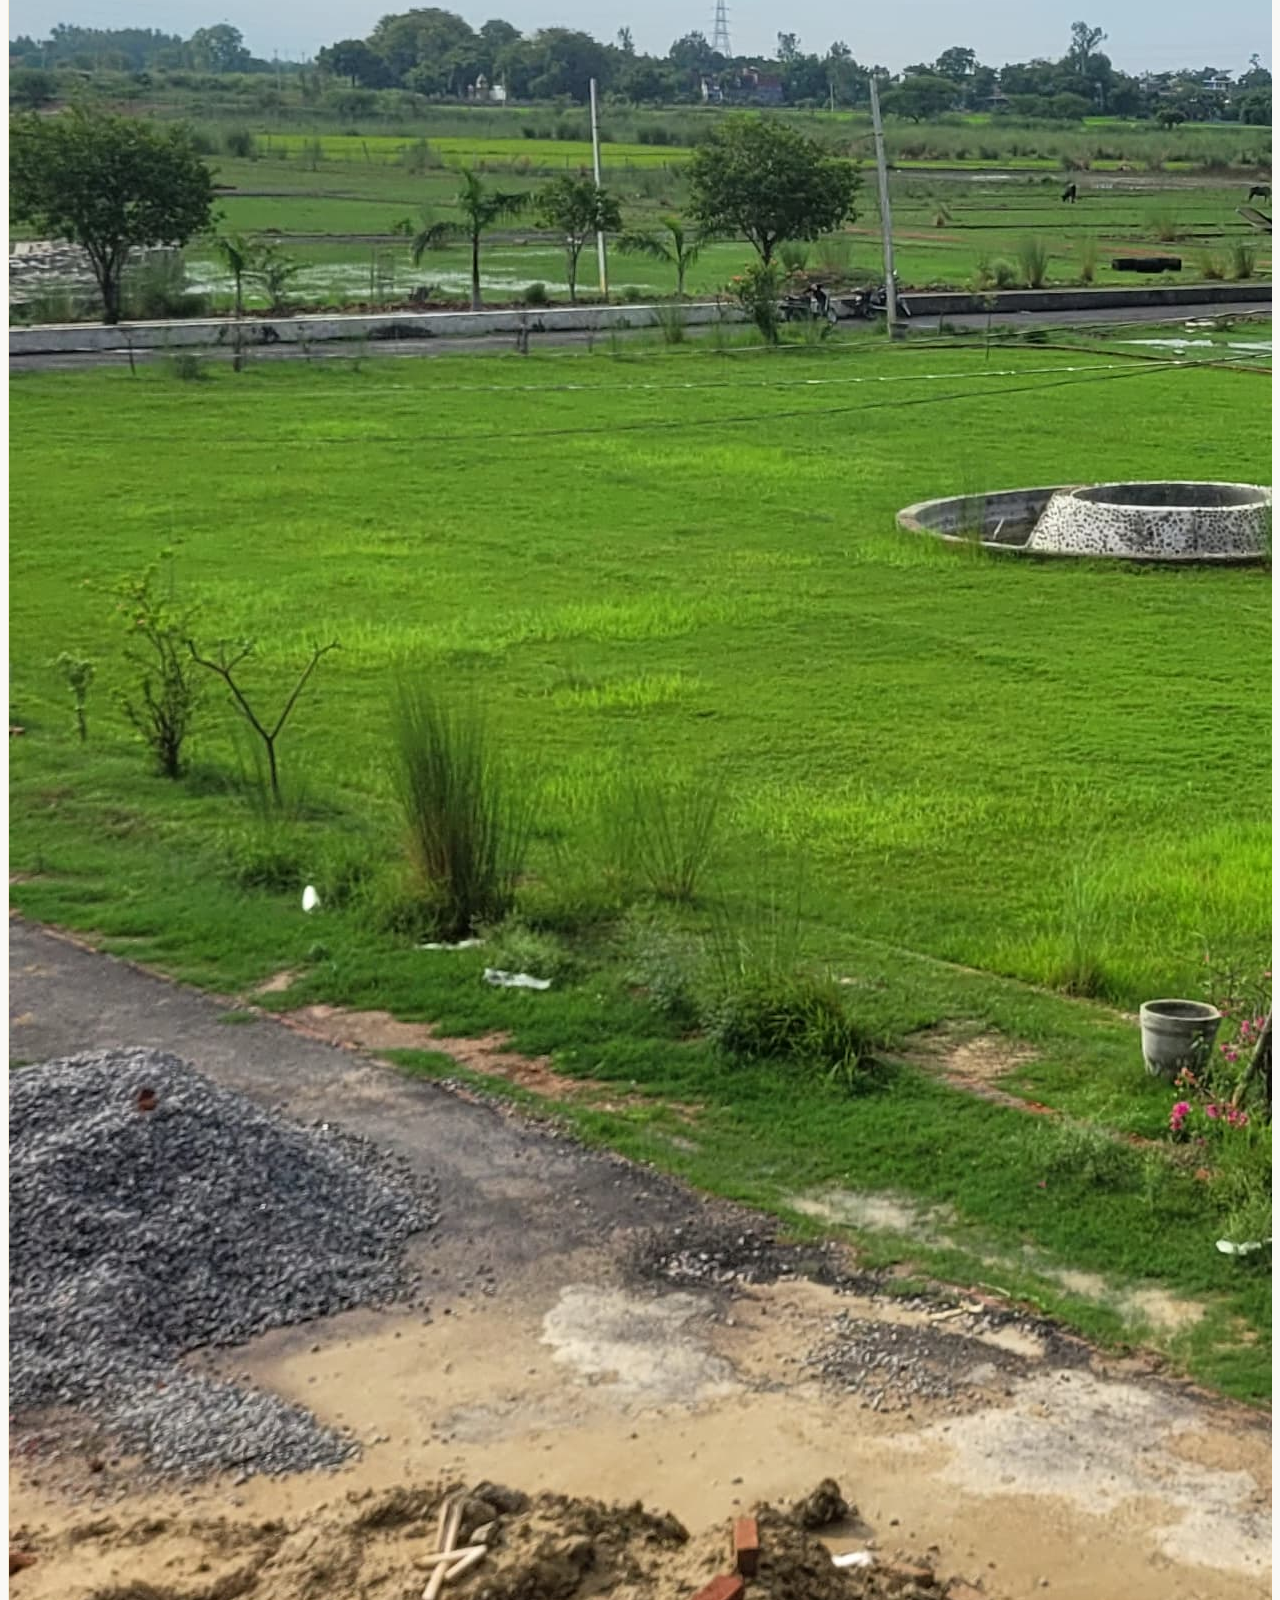
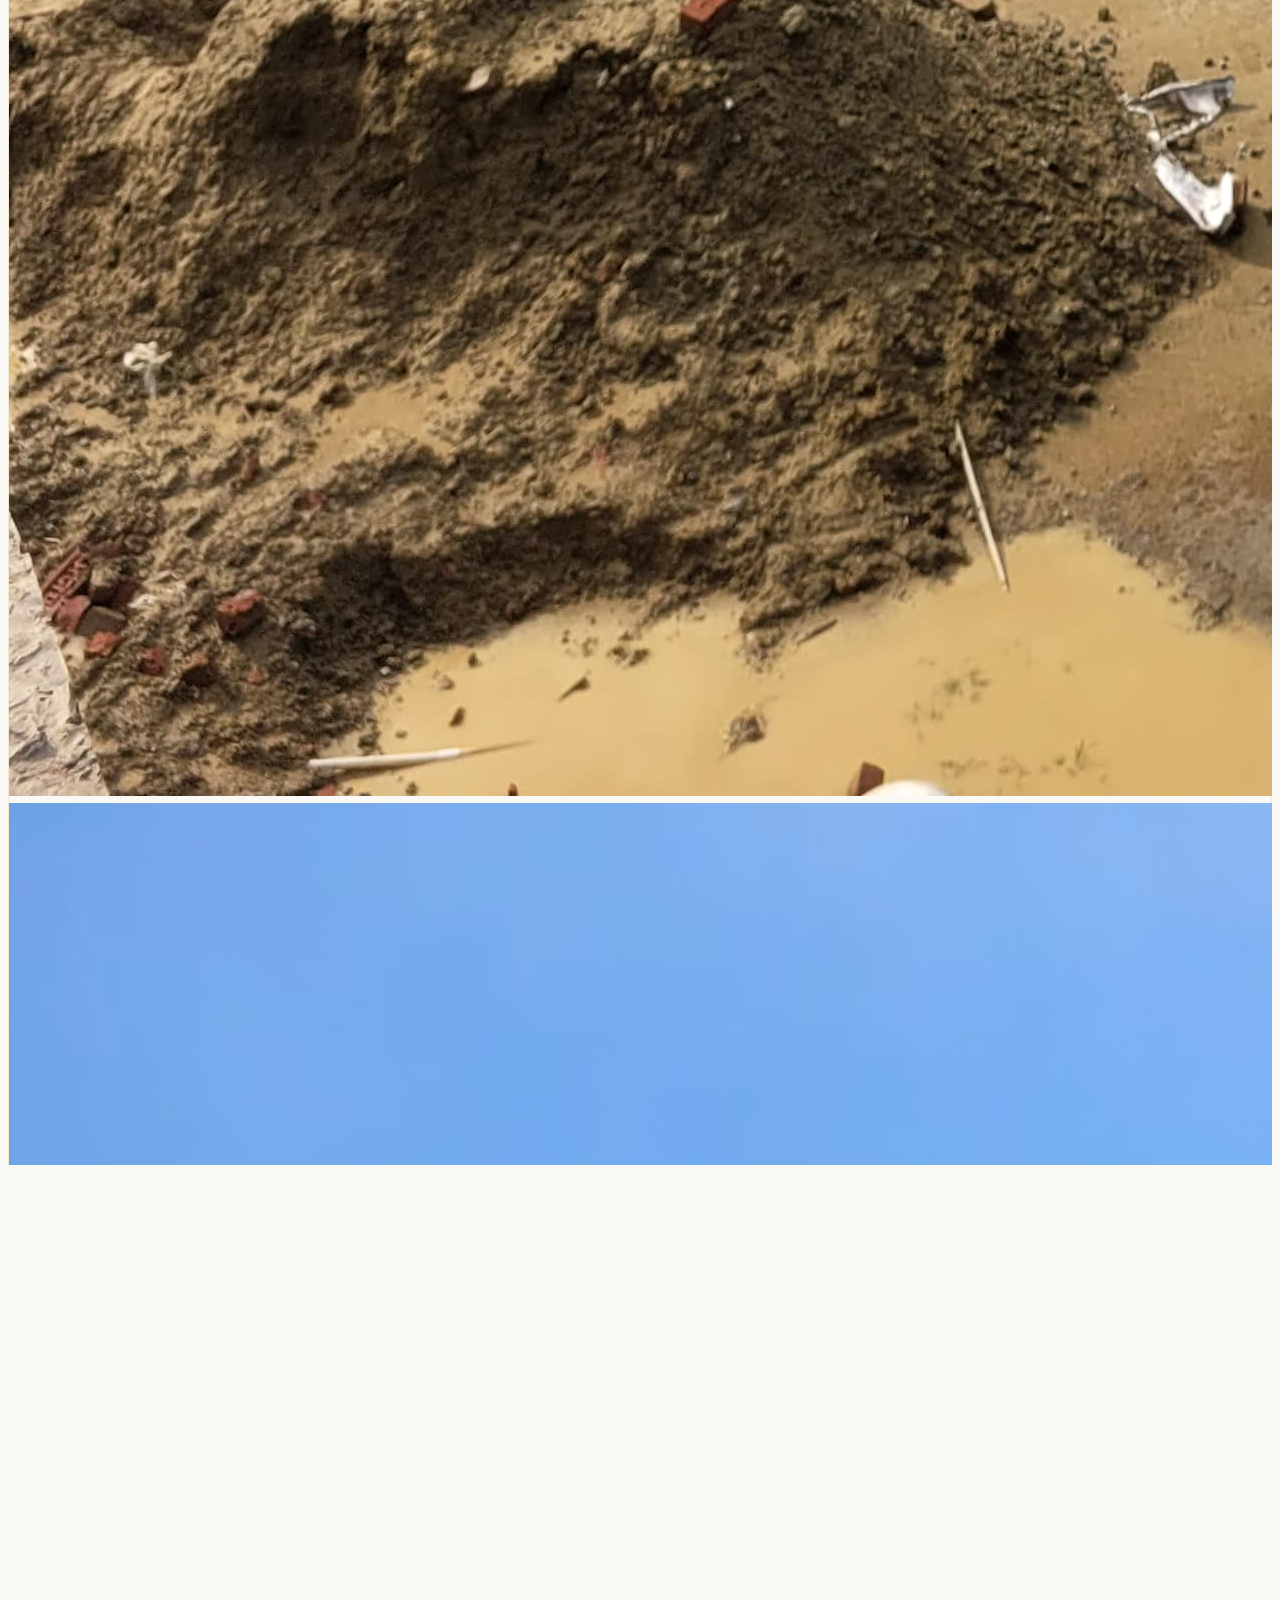
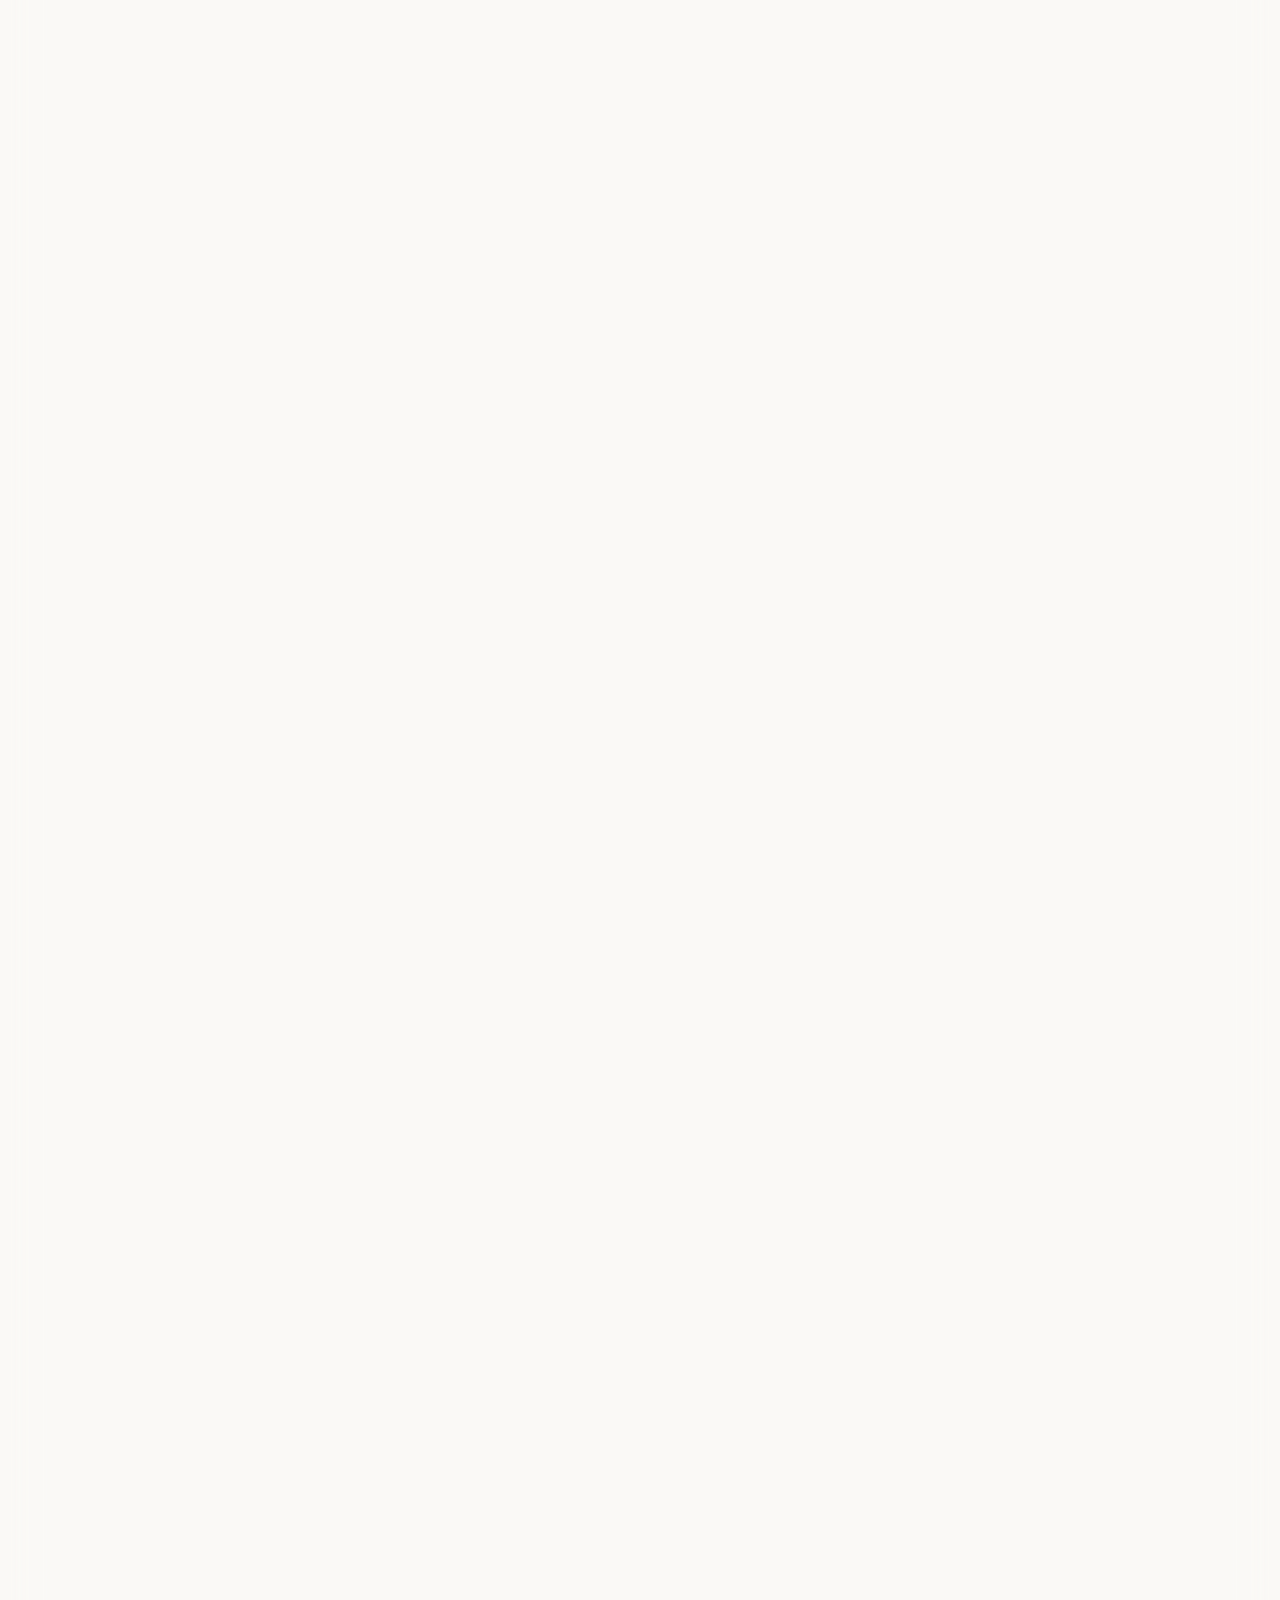
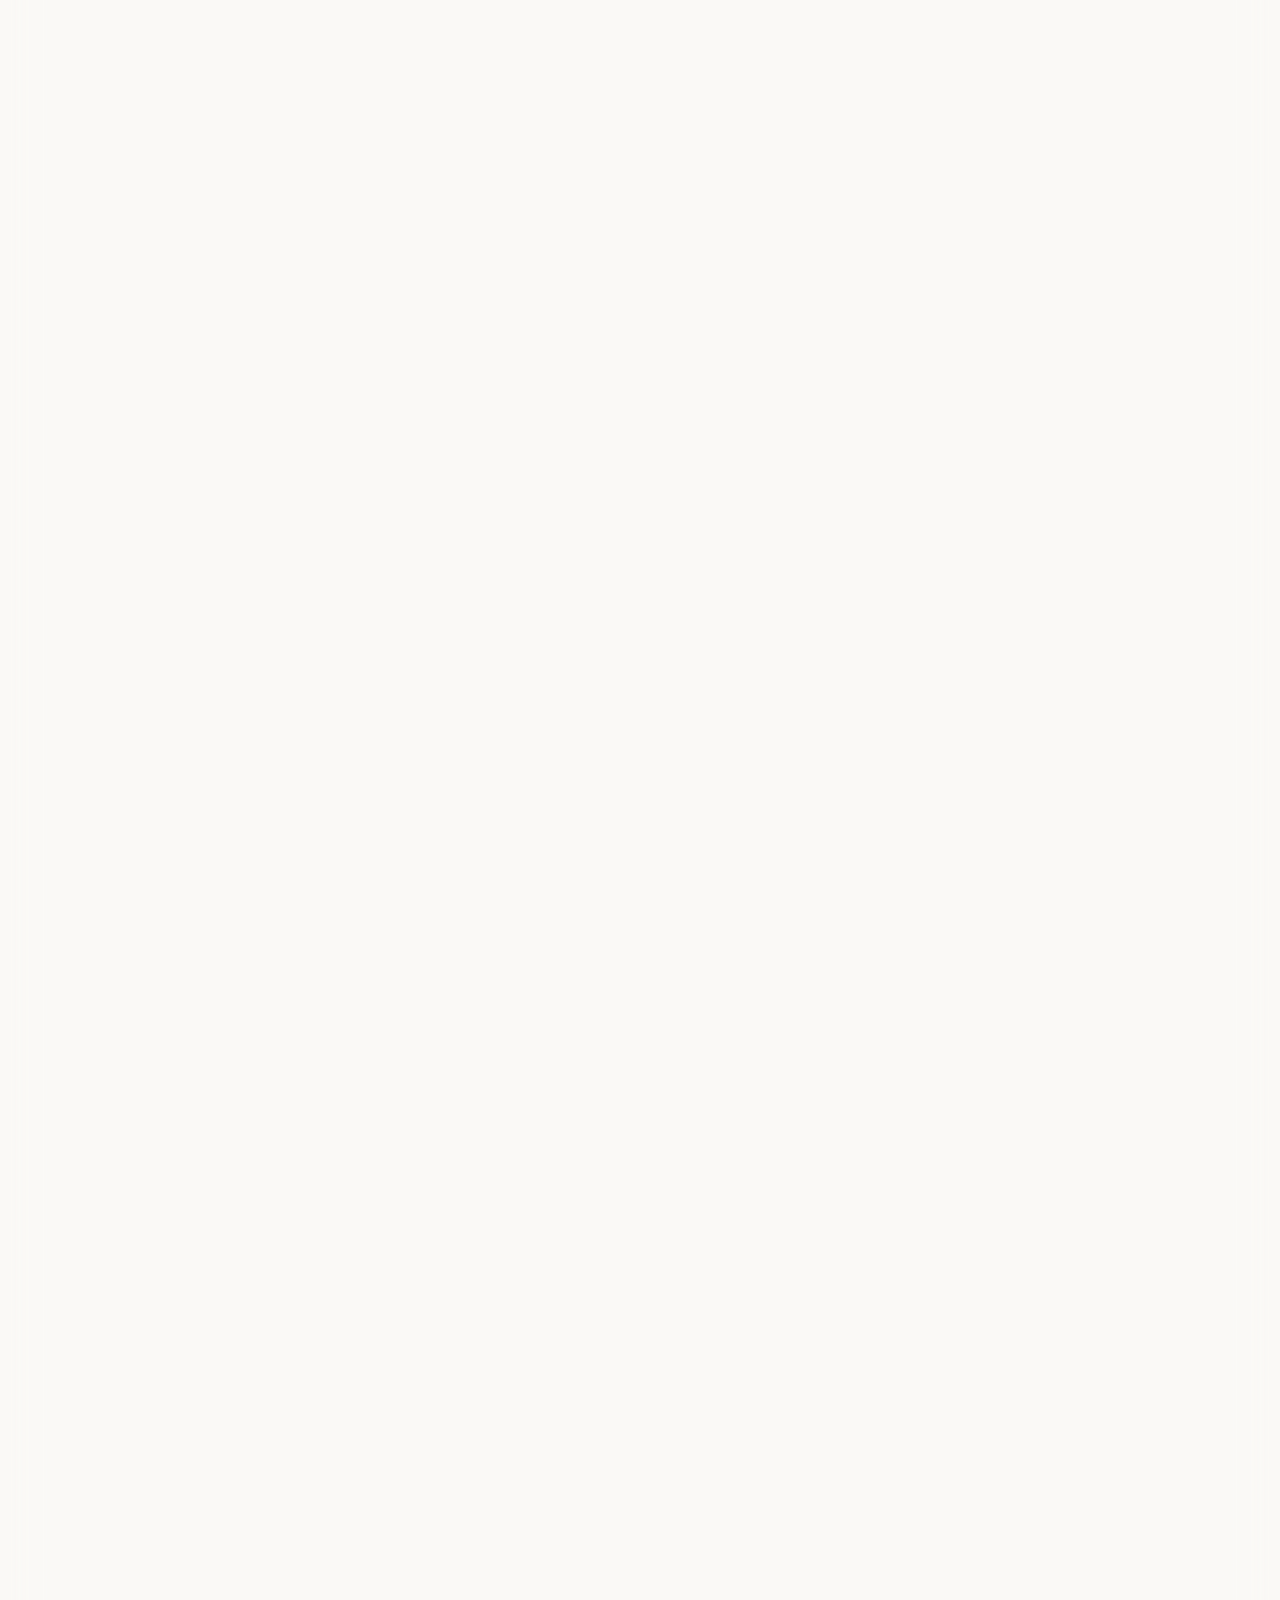
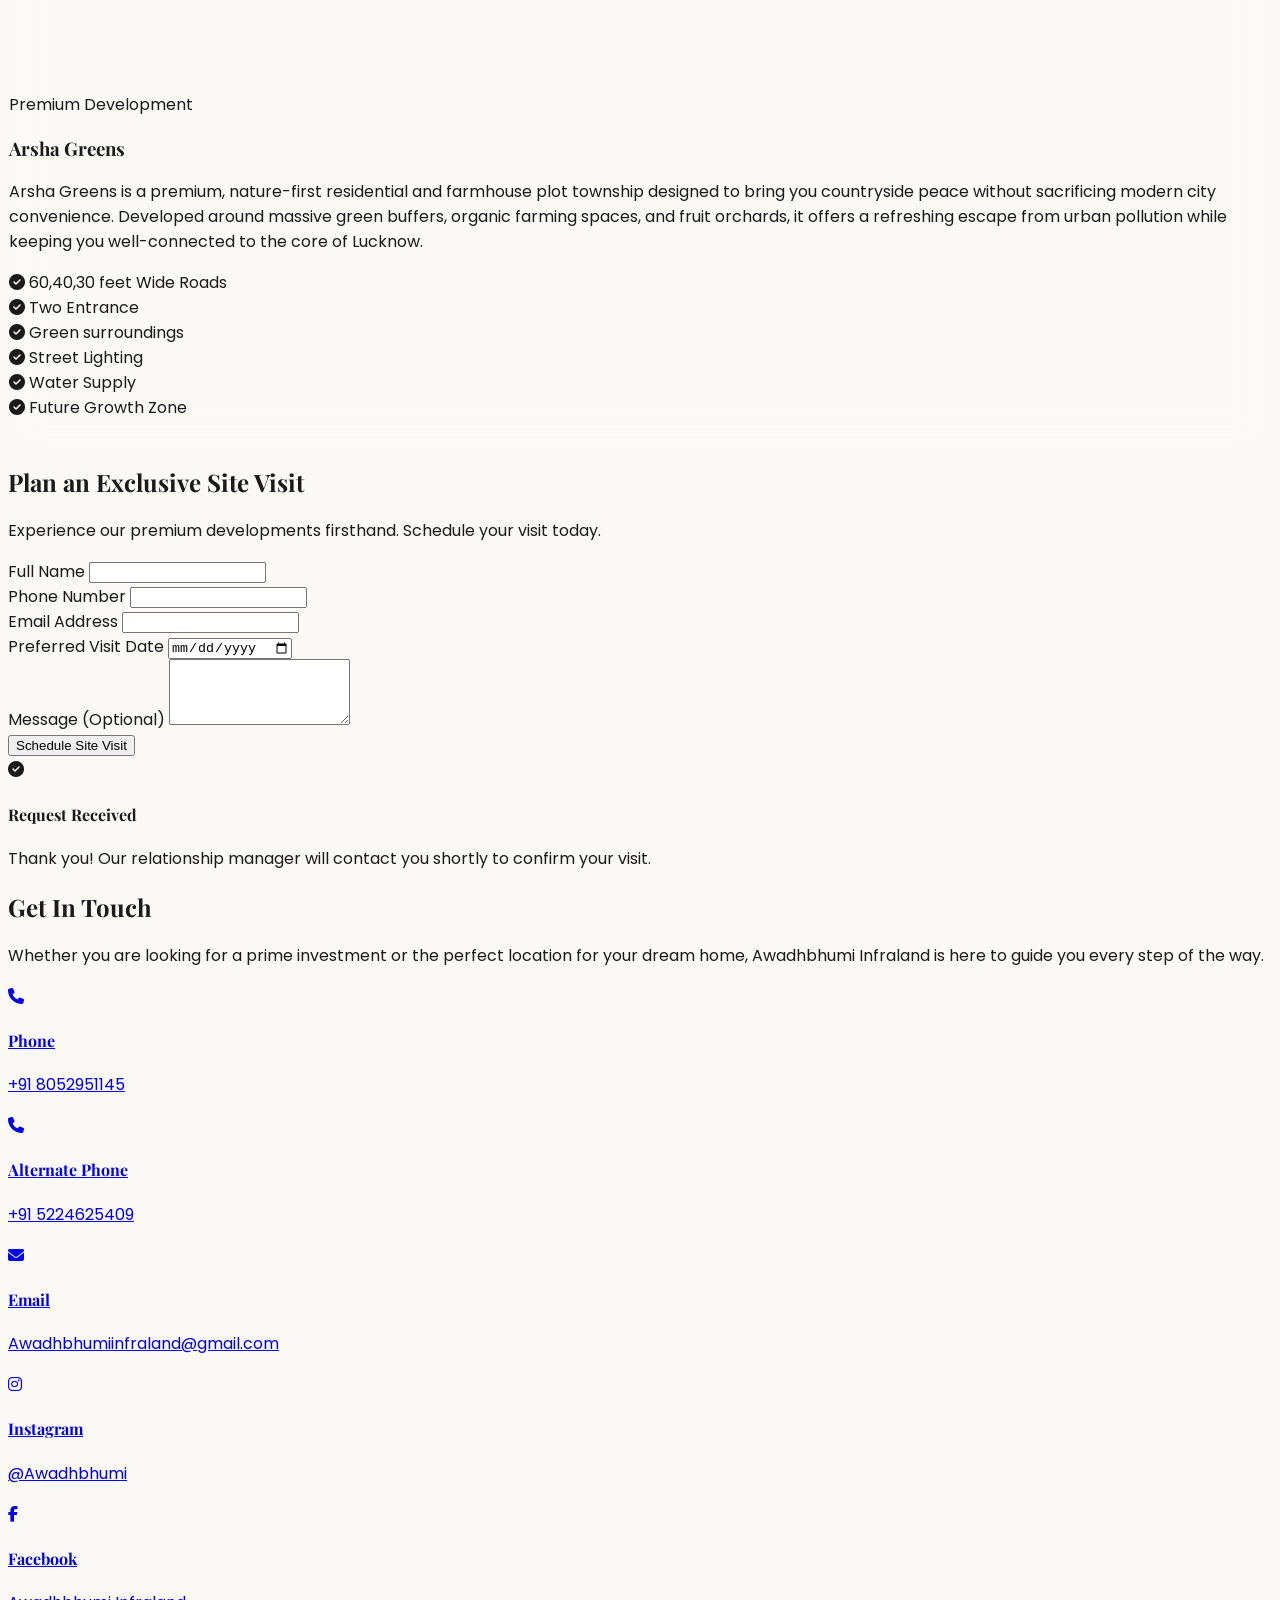
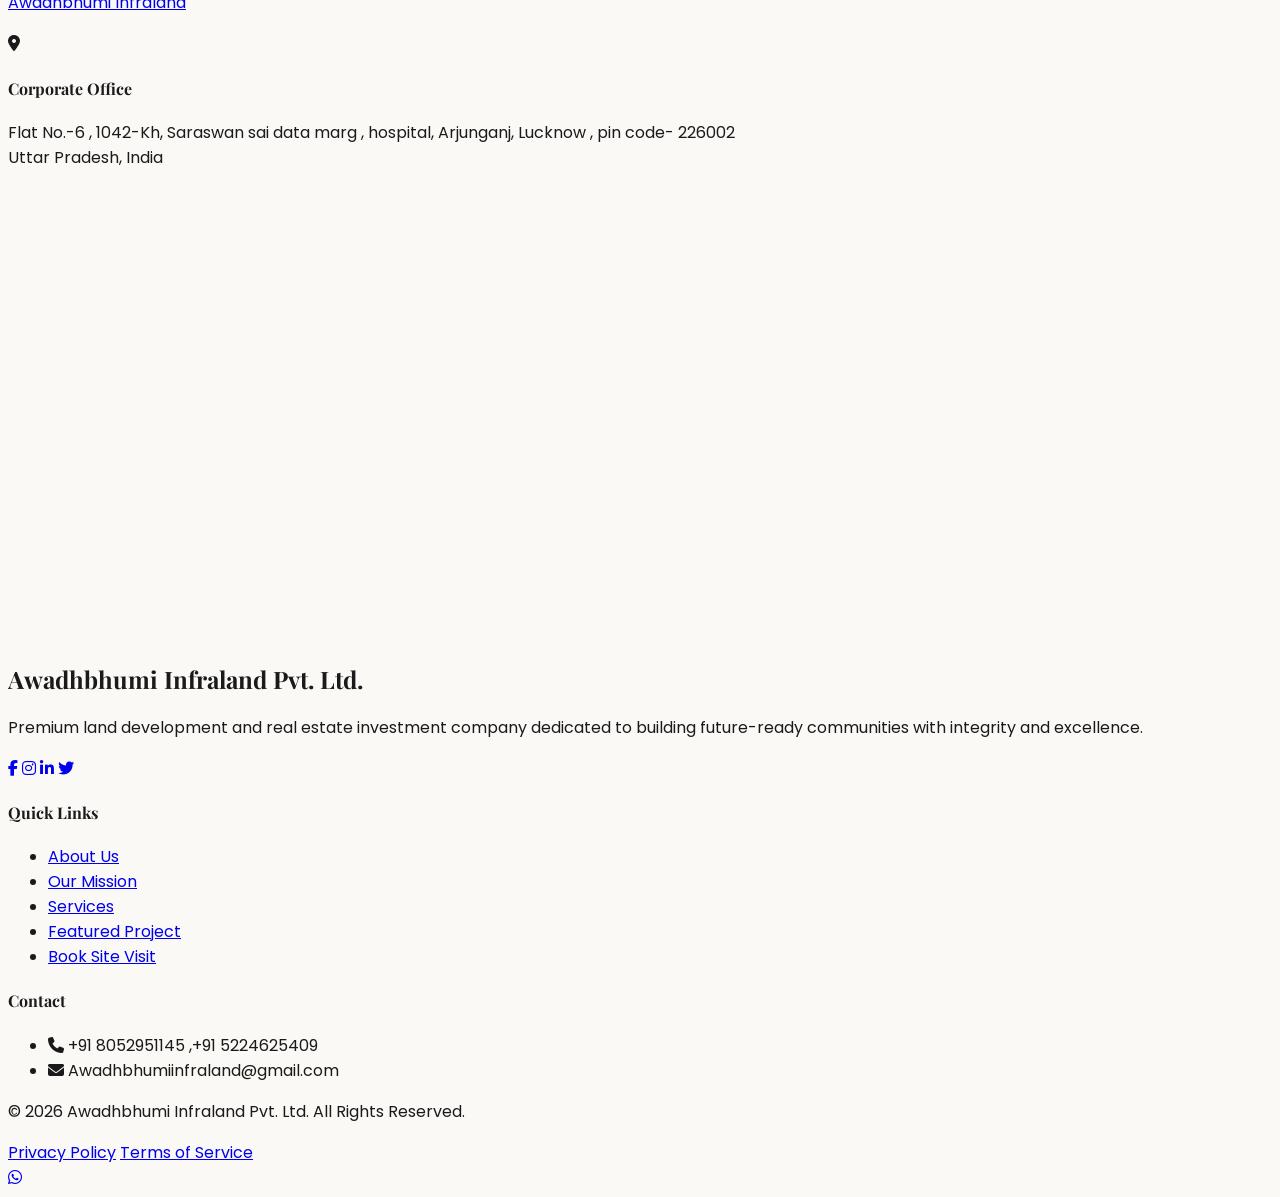
==== commit 4bb45cdd: "Update index.html" ====
--- a/index.html
+++ b/index.html
@@ -506,7 +506,7 @@
                 <div class="h-64 sm:h-96 lg:h-full min-h-[300px] lg:min-h-[400px] w-full bg-deepBlack border border-white/10 relative flex items-center justify-center mt-8 lg:mt-0 hover:-translate-y-2 transition-transform duration-500 shadow-[0_10px_30px_rgba(0,0,0,0.5)]" data-aos="fade-left">
                     <!-- Replace the src with your specific Google Maps Embed Link -->
                     <iframe 
-                        src="https://www.google.com/maps?q=Awadhbhumi+Infraland+Pvt+Ltd,+CP+16+GF,+Shiv+Market,+Virat+Khand-1,+Gomti+Nagar,+Lucknow,+Uttar+Pradesh+226010&output=embed" 
+                        src=" https://www.google.com/maps/embed?pb=!1m18!1m12!1m3!1d3561.424374341084!2d80.99619129999999!3d26.794612899999997!2m3!1f0!2f0!3f0!3m2!1i1024!2i768!4f13.1!3m3!1m2!1s0x399be30041a92f23%3A0xc16f0cb074f41293!2sVimla%20Niwas%20Sai%20data%20marg!5e0!3m2!1sen!2sin!4v1791557047808!5m2!1sen!2sin" width="600" height="450" style="border:0;" allowfullscreen="" loading="lazy" referrerpolicy="strict-origin-when-cross-origin" 
                         class="w-full h-full border-0 grayscale hover:grayscale-0 transition-all duration-700" 
                         allowfullscreen="" 
                         loading="lazy" 
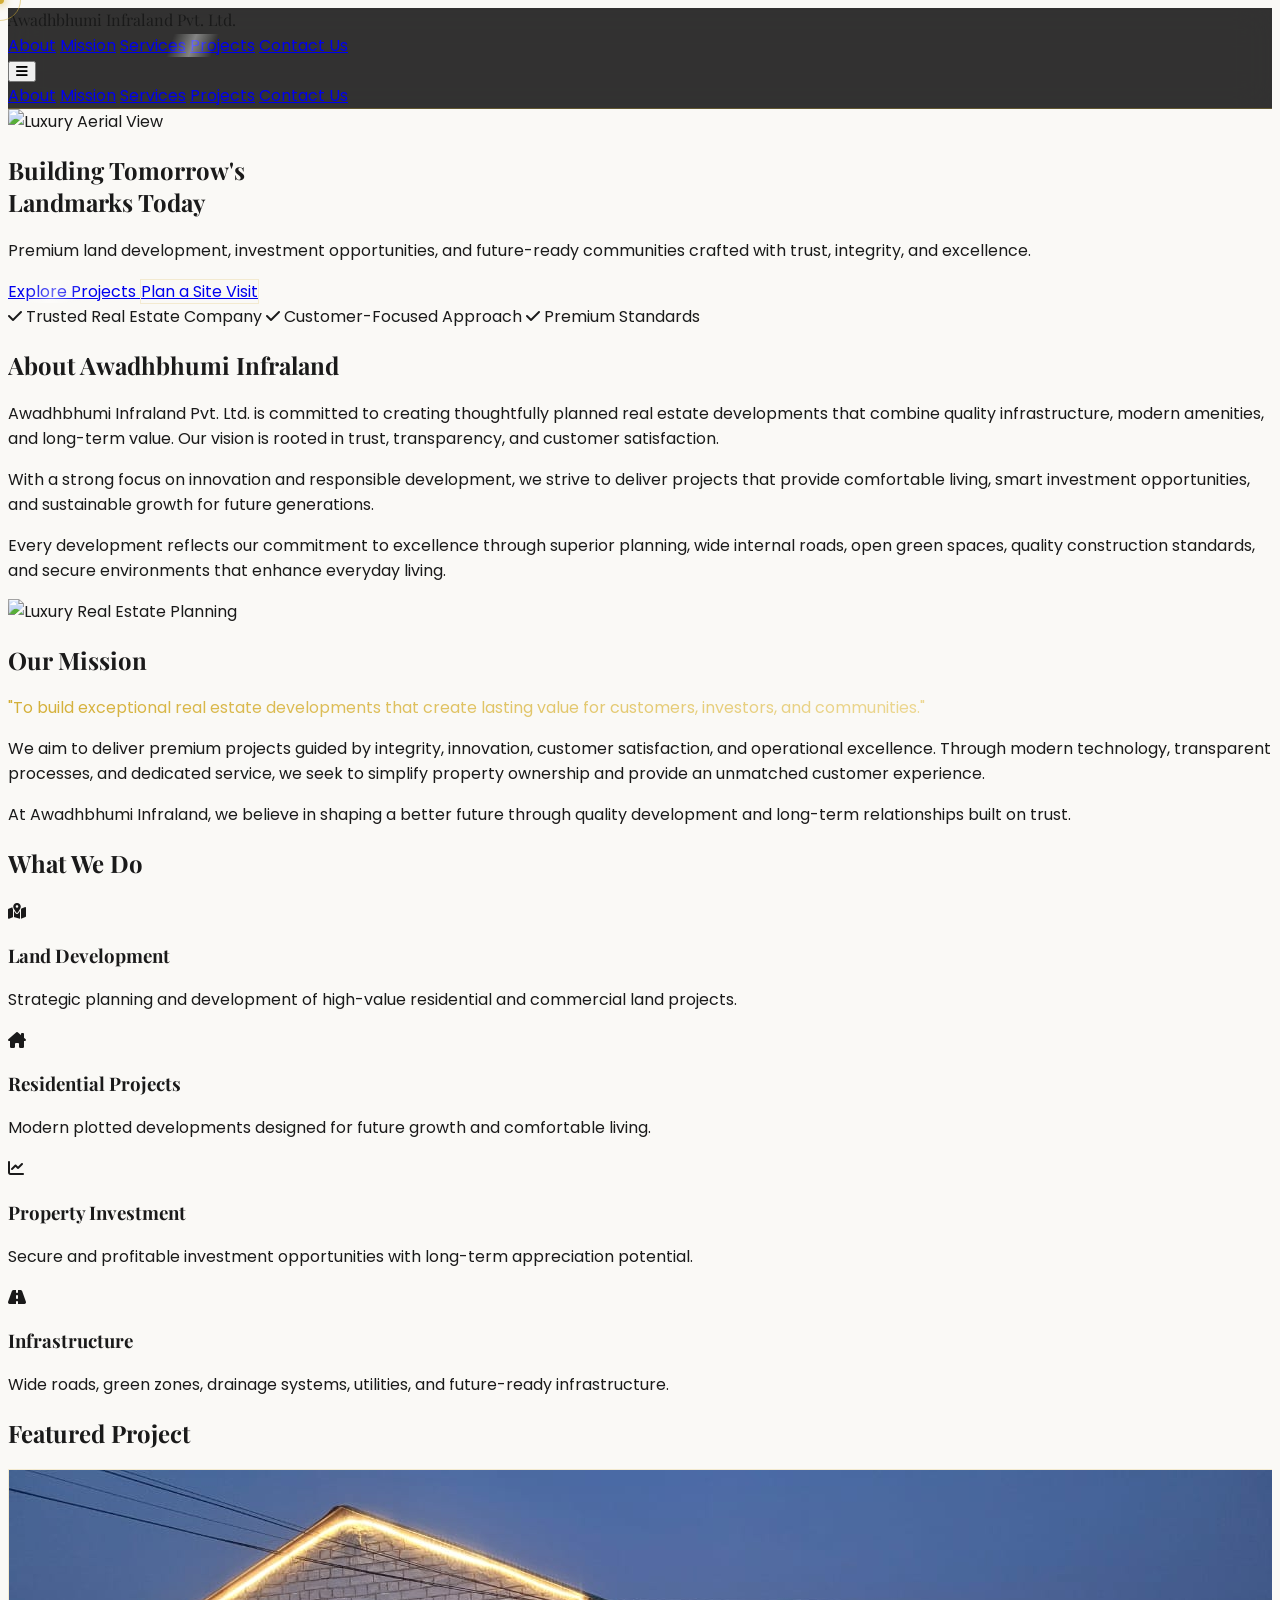
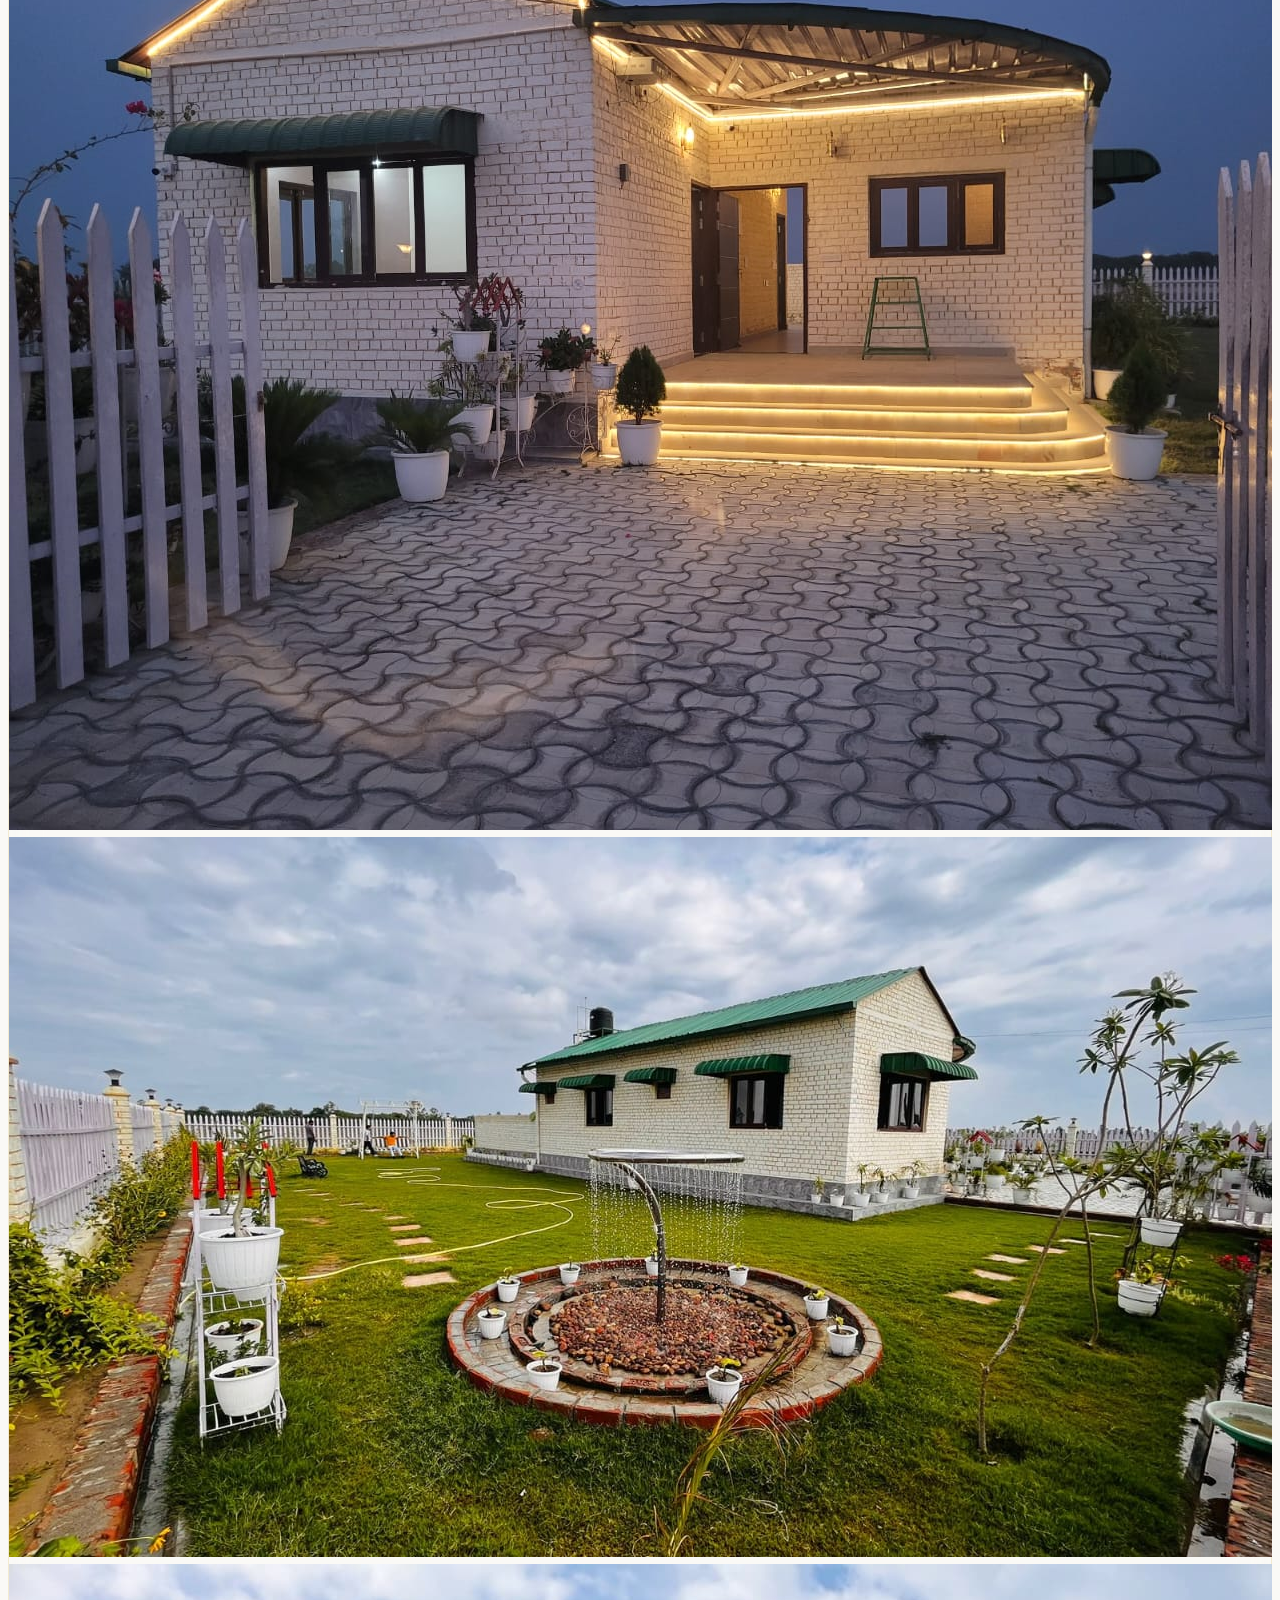
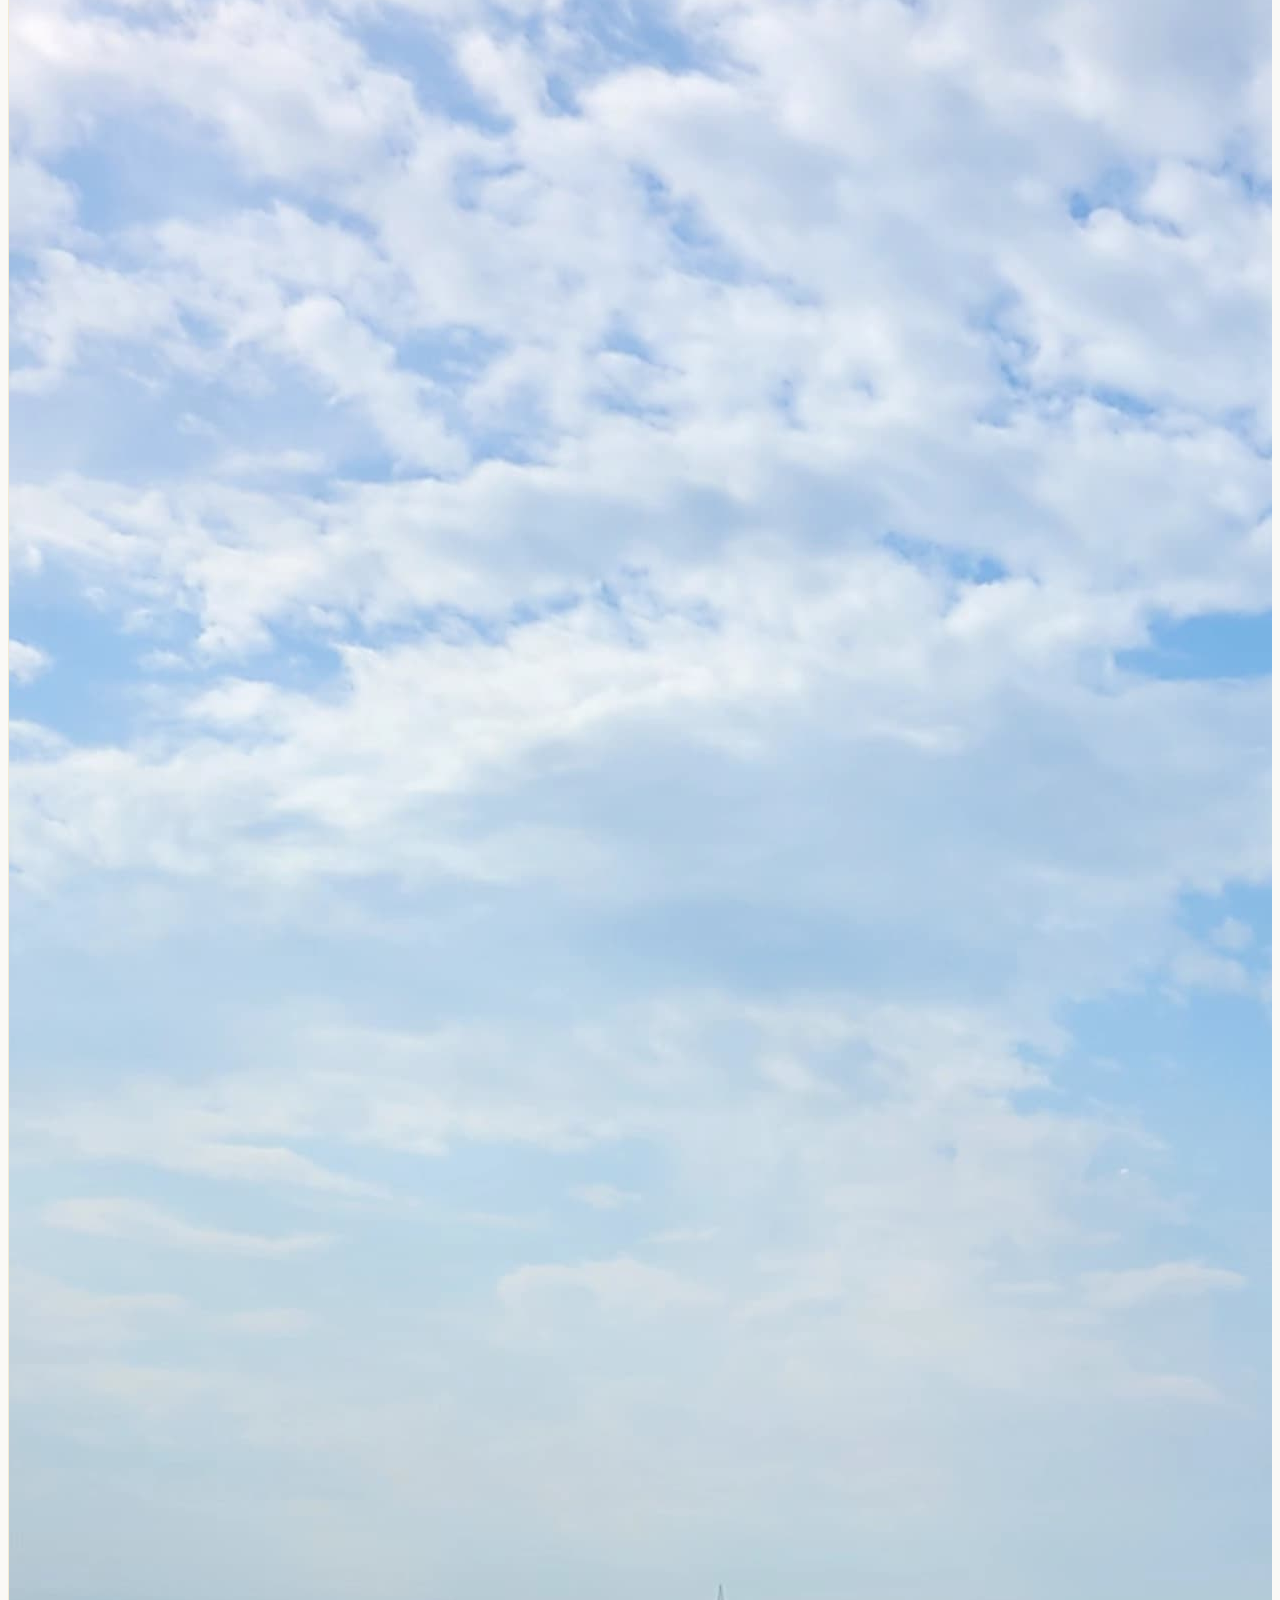
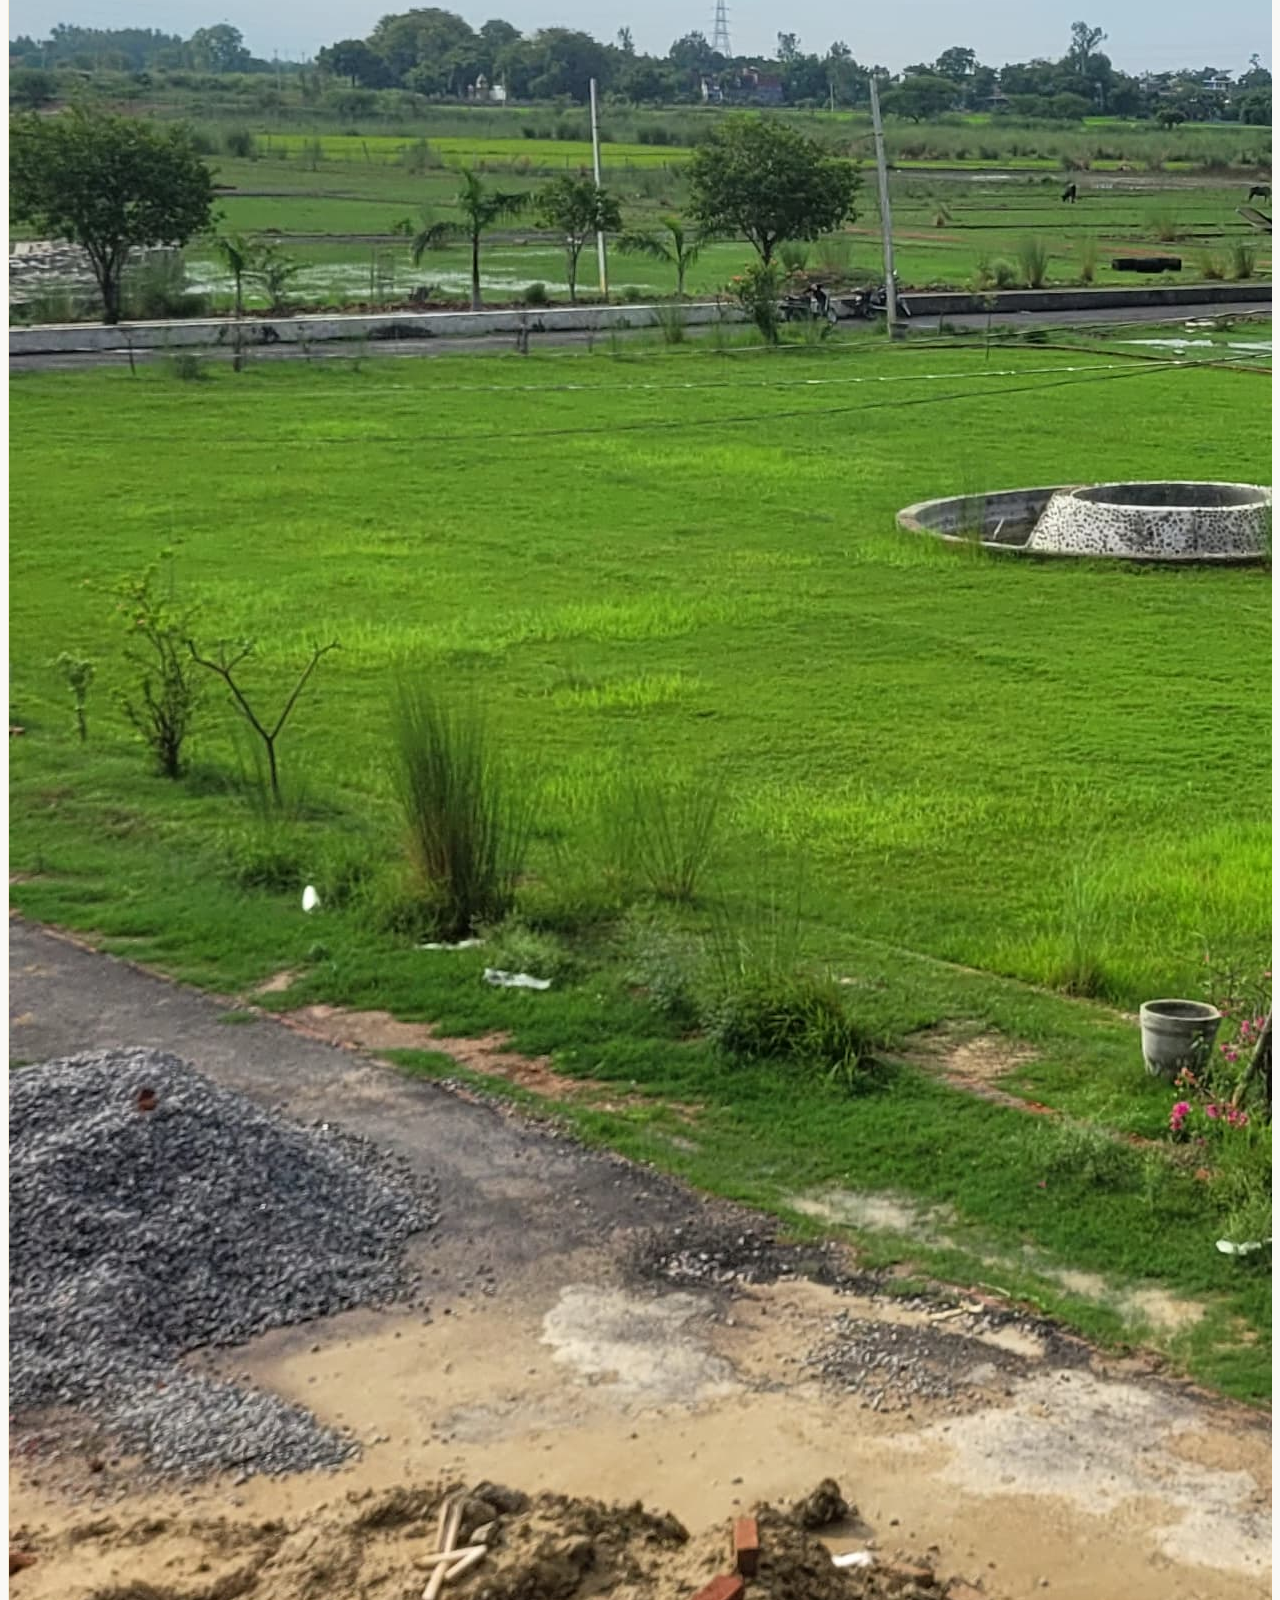
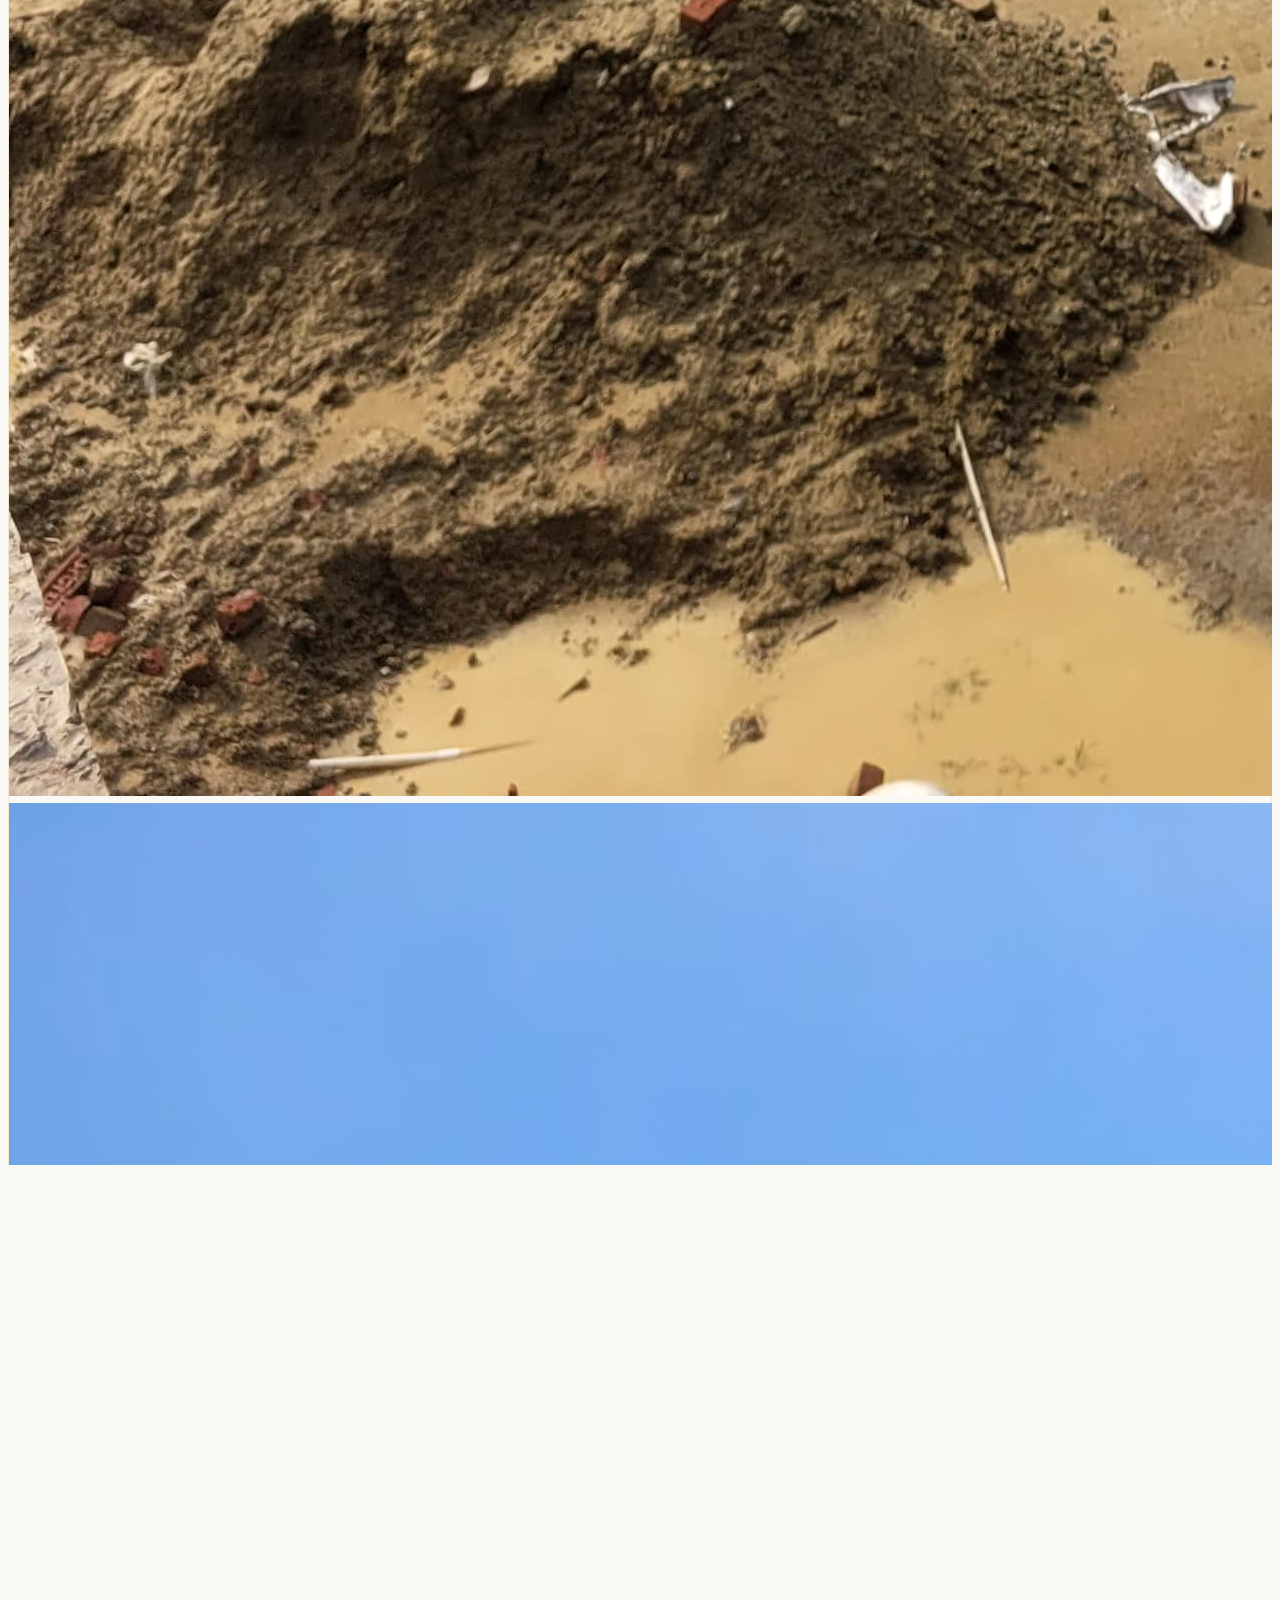
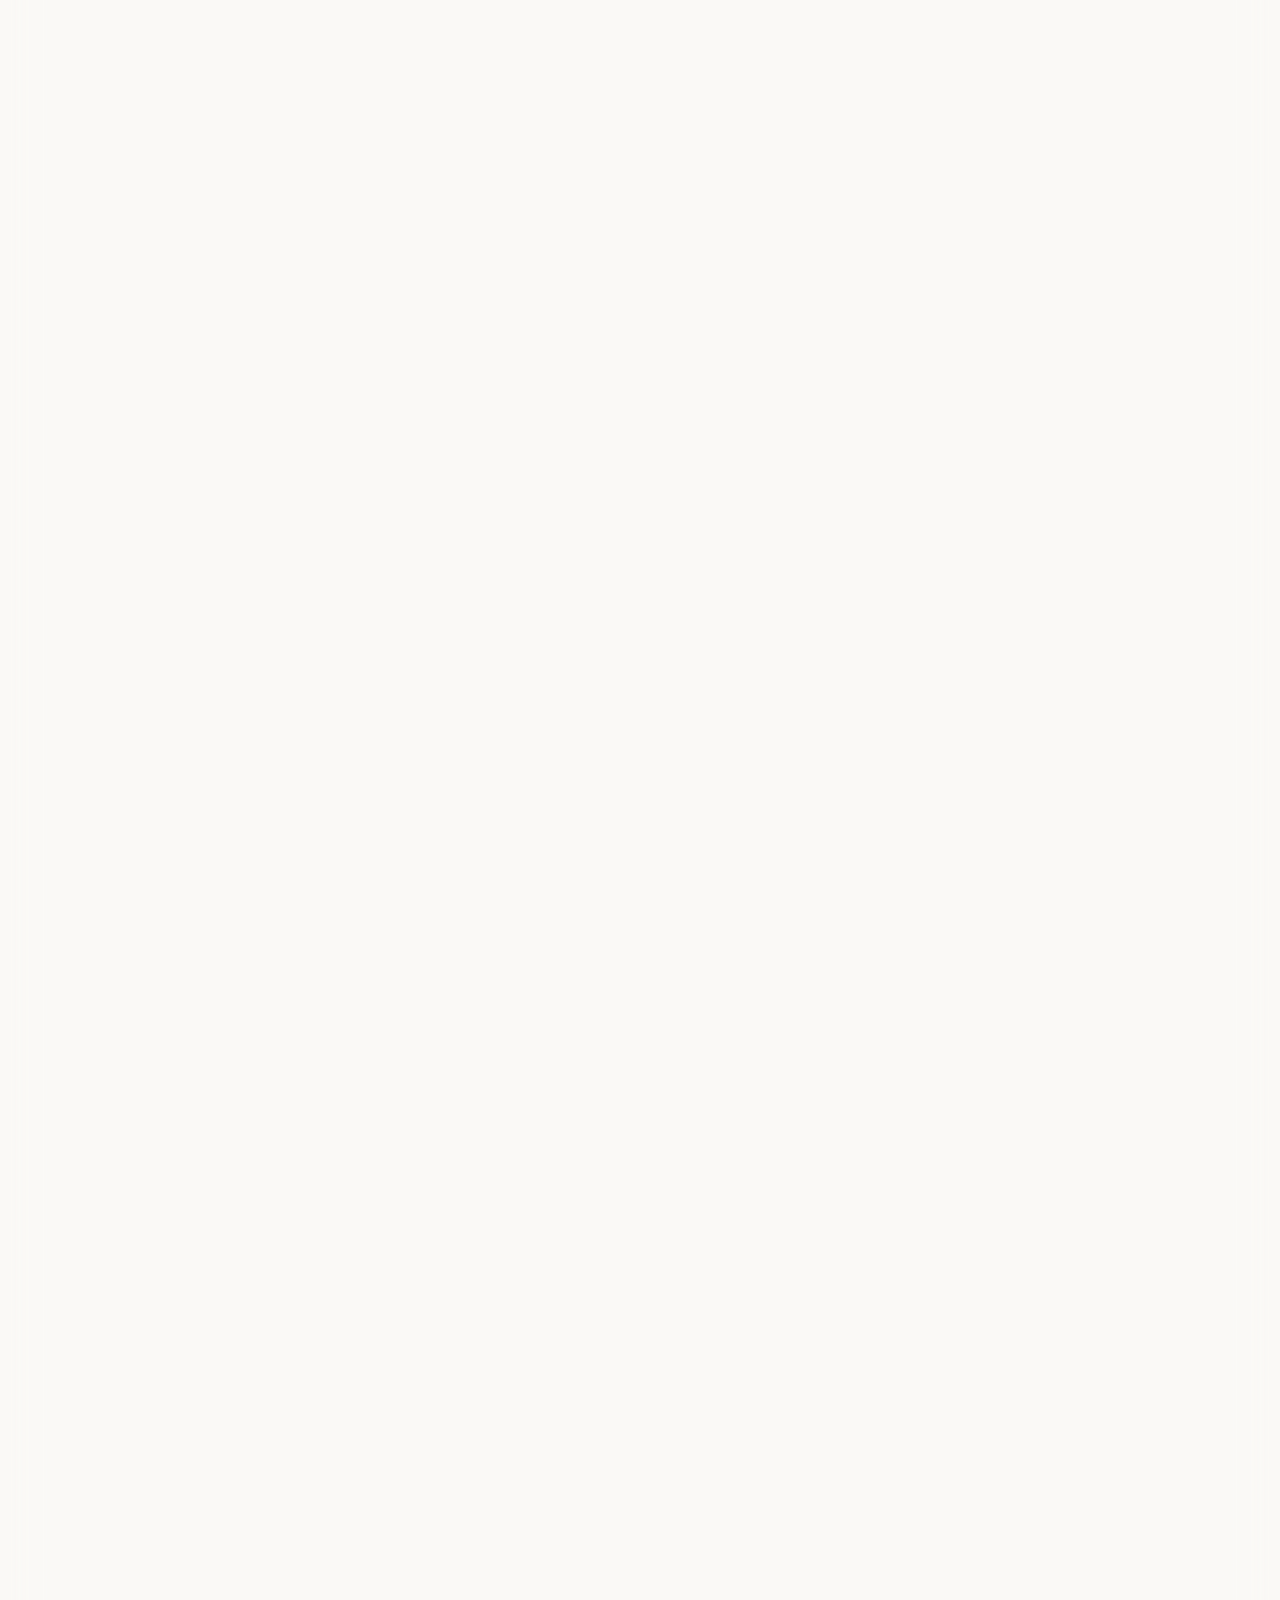
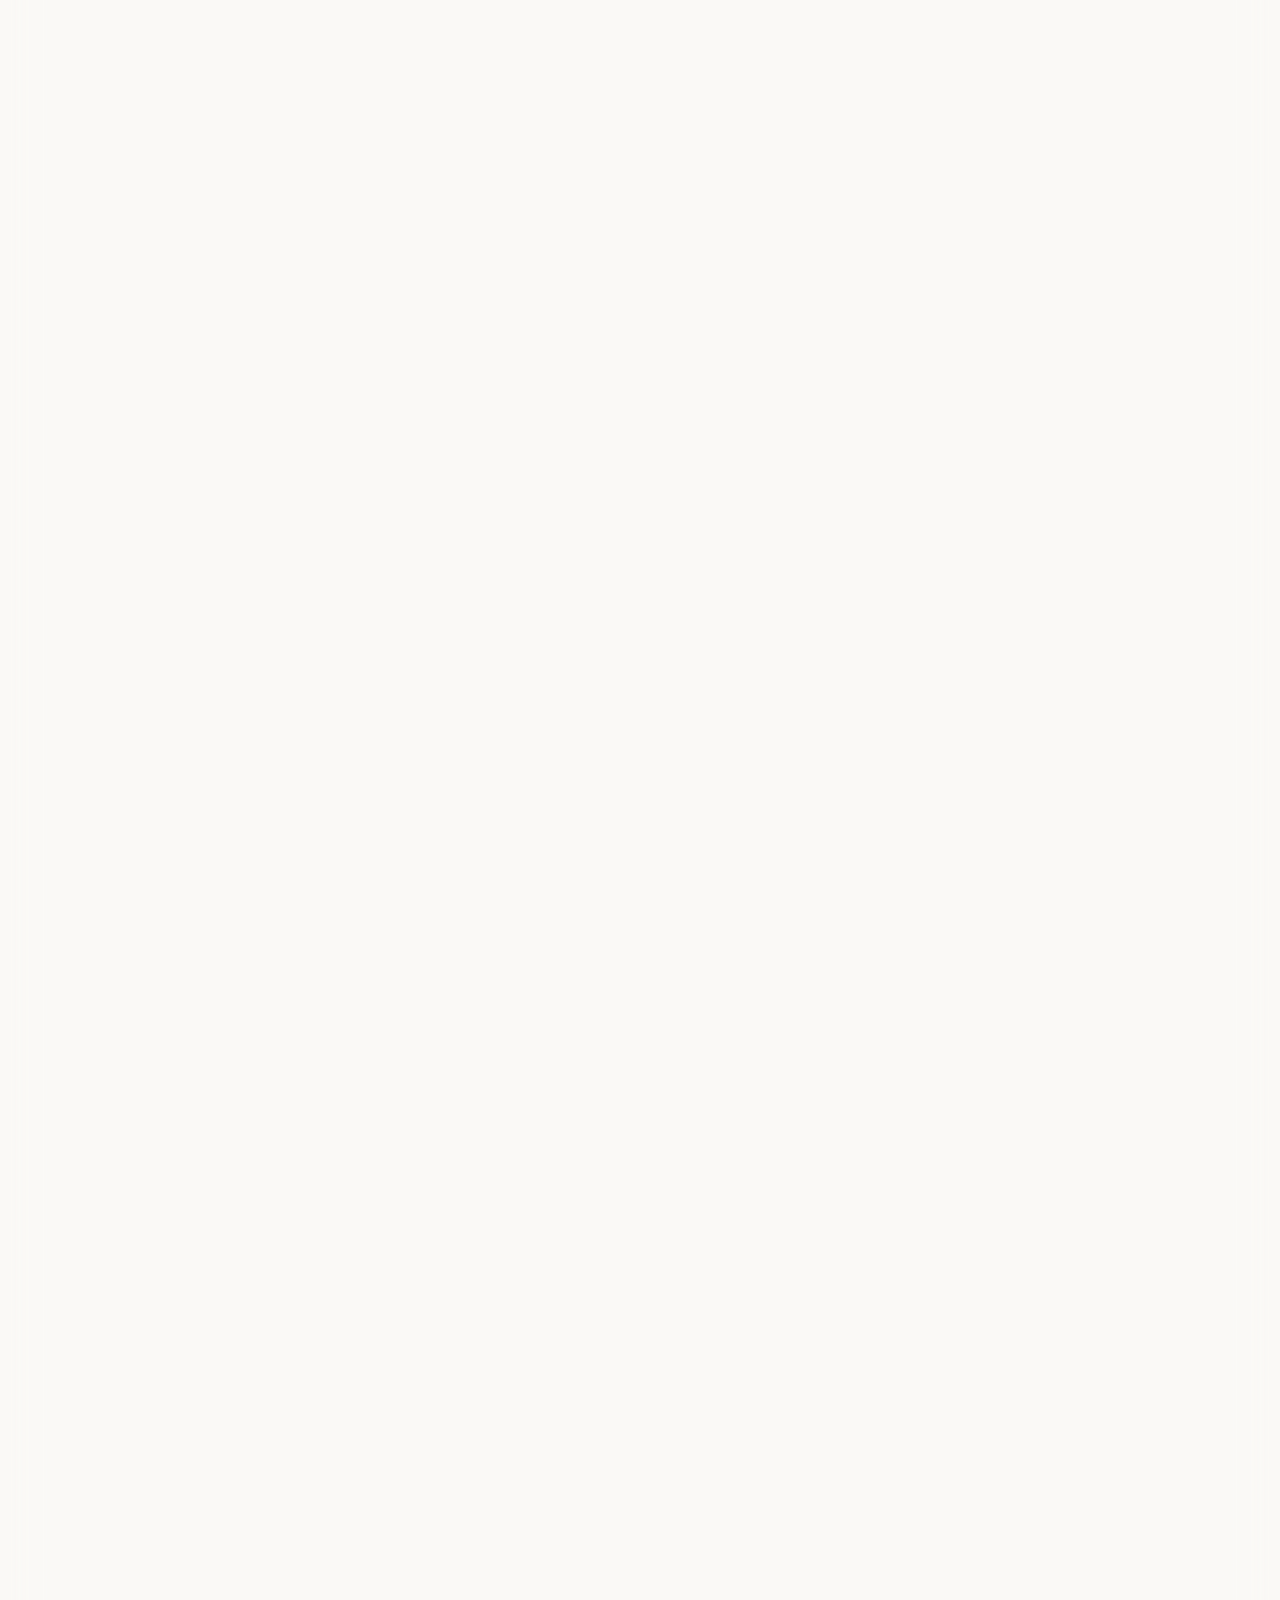
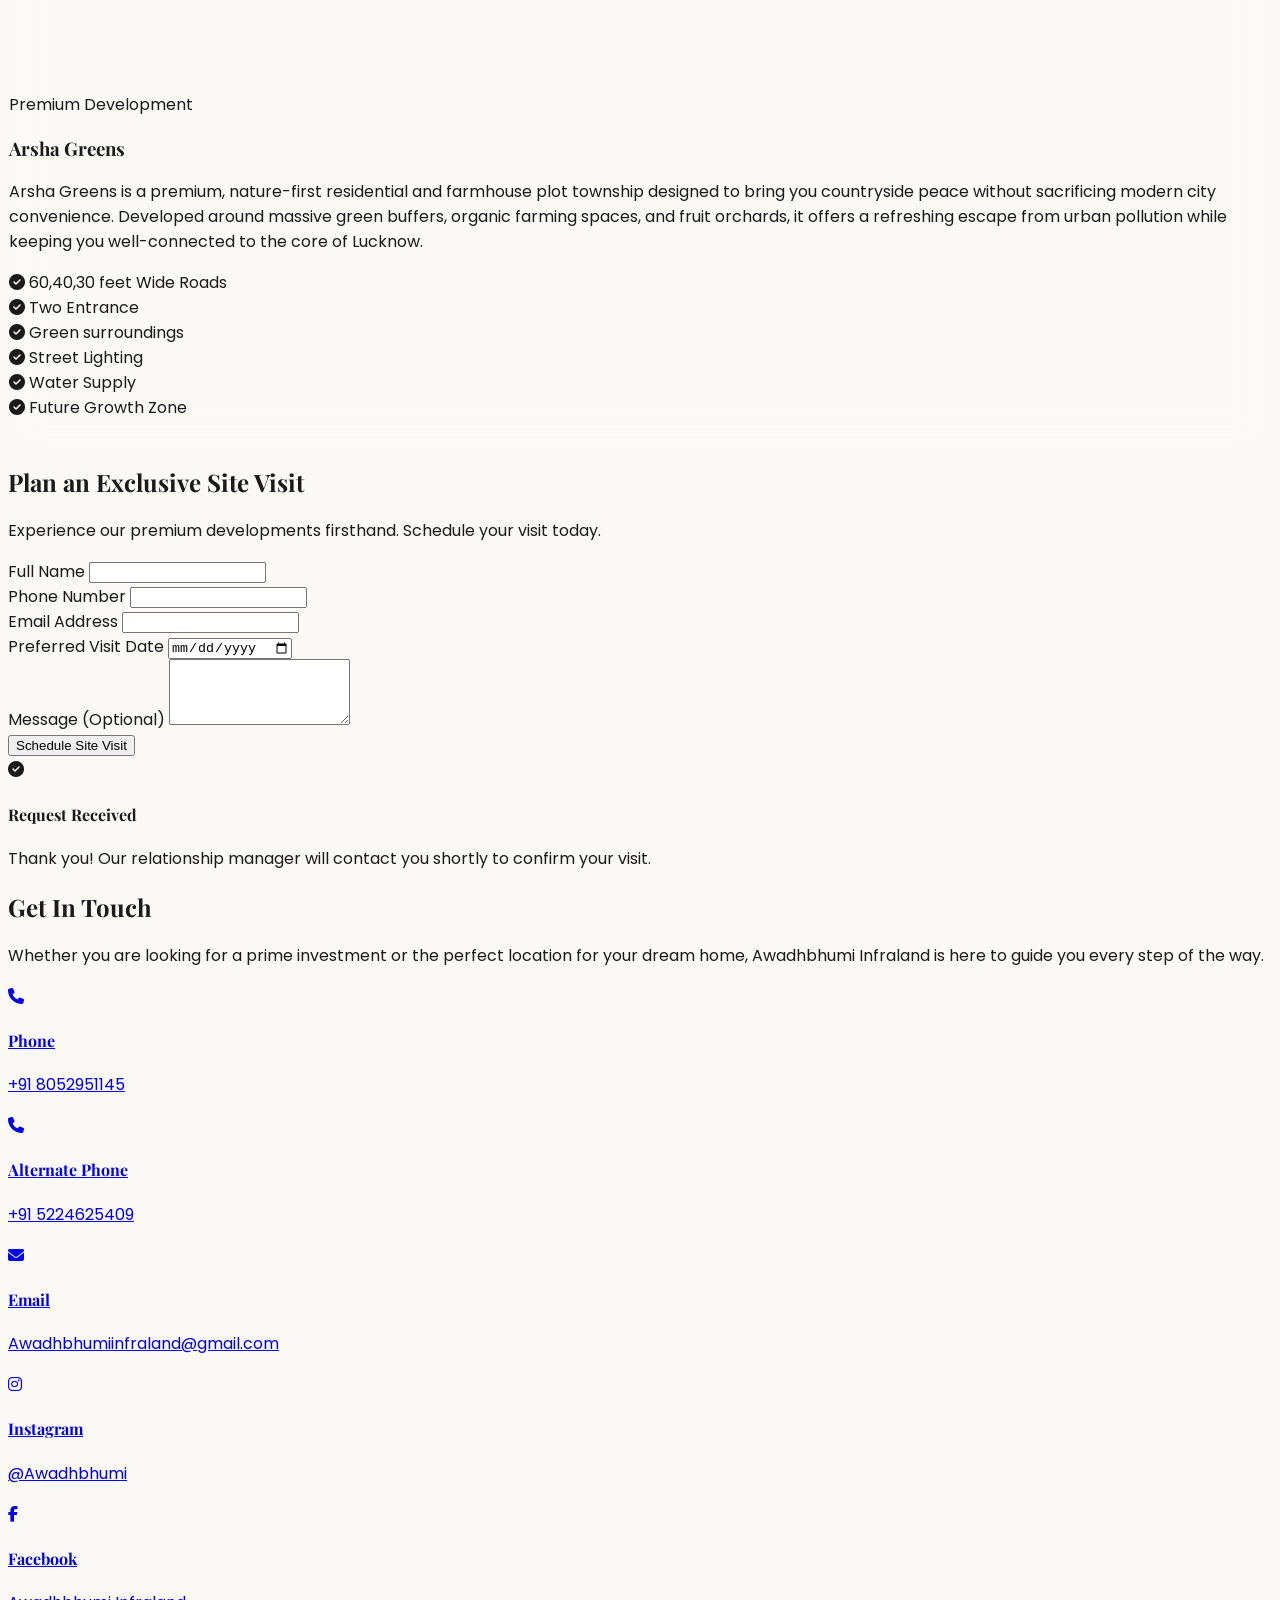
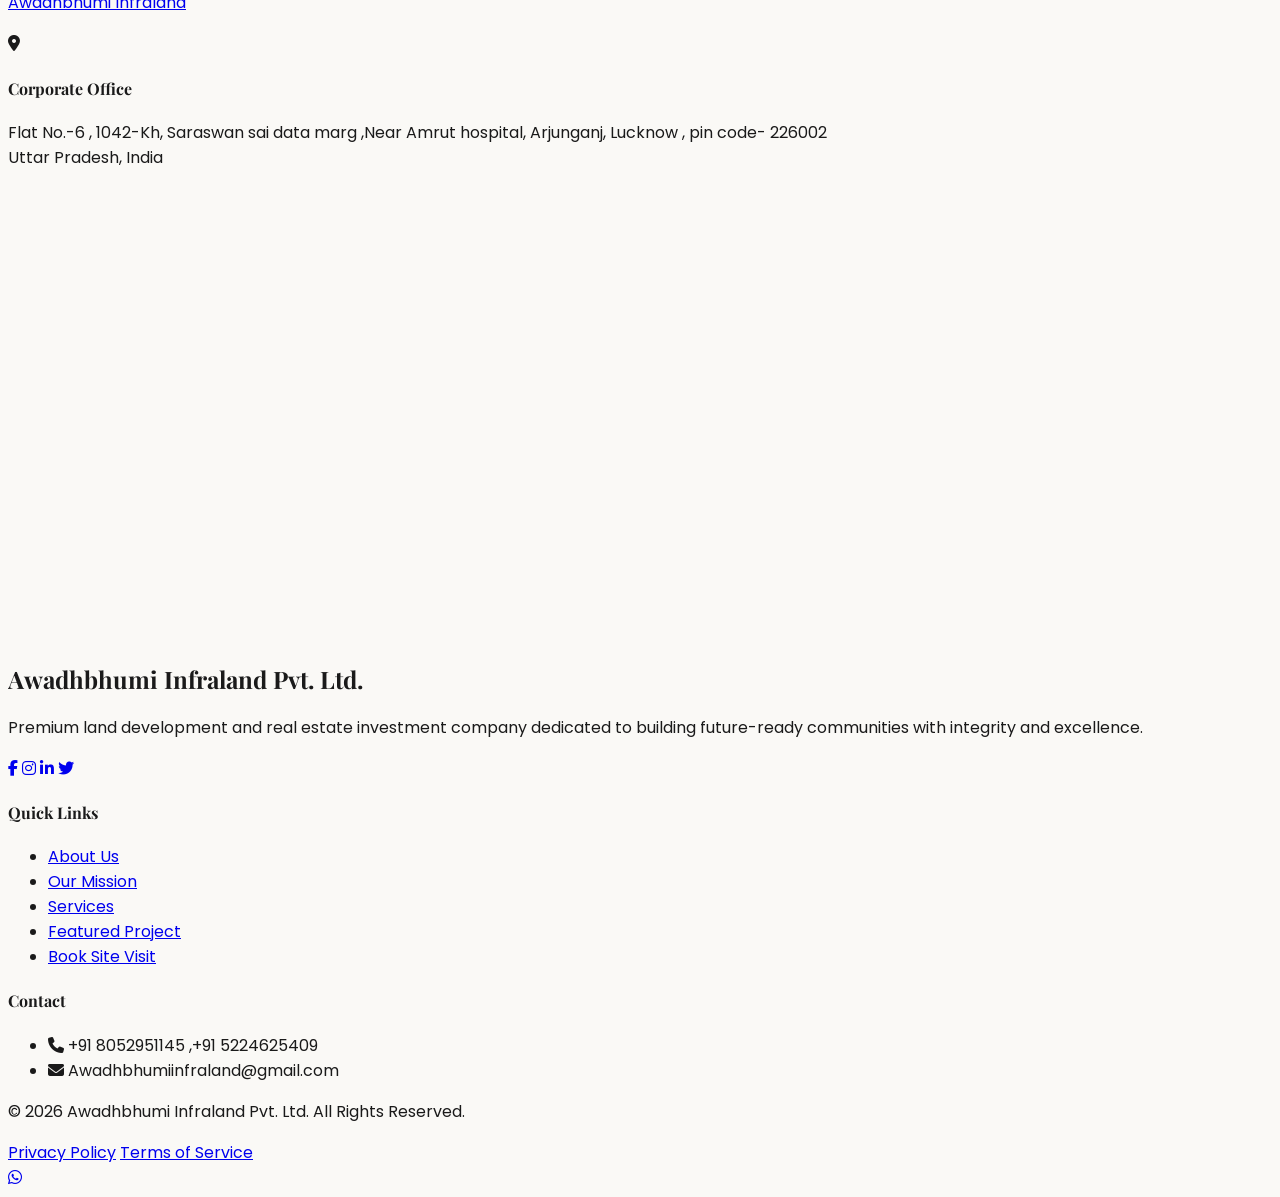
==== commit 88a4f9b6: "Update index.html" ====
--- a/index.html
+++ b/index.html
@@ -496,7 +496,7 @@
                             </div>
                             <div>
                                 <h4 class="text-xs md:text-sm text-softGrey uppercase tracking-widest mb-1">Corporate Office</h4>
-                                <p class="text-base md:text-lg font-medium text-white group-hover:text-premiumGold transition-colors">Flat No.-6 , 1042-Kh, Saraswan sai data marg , hospital, Arjunganj, Lucknow , pin code- 226002<br>Uttar Pradesh, India</p>
+                                <p class="text-base md:text-lg font-medium text-white group-hover:text-premiumGold transition-colors">Flat No.-6 , 1042-Kh, Saraswan sai data marg ,Near Amrut hospital, Arjunganj, Lucknow , pin code- 226002<br>Uttar Pradesh, India</p>
                             </div>
                         </div>
                     </div>
